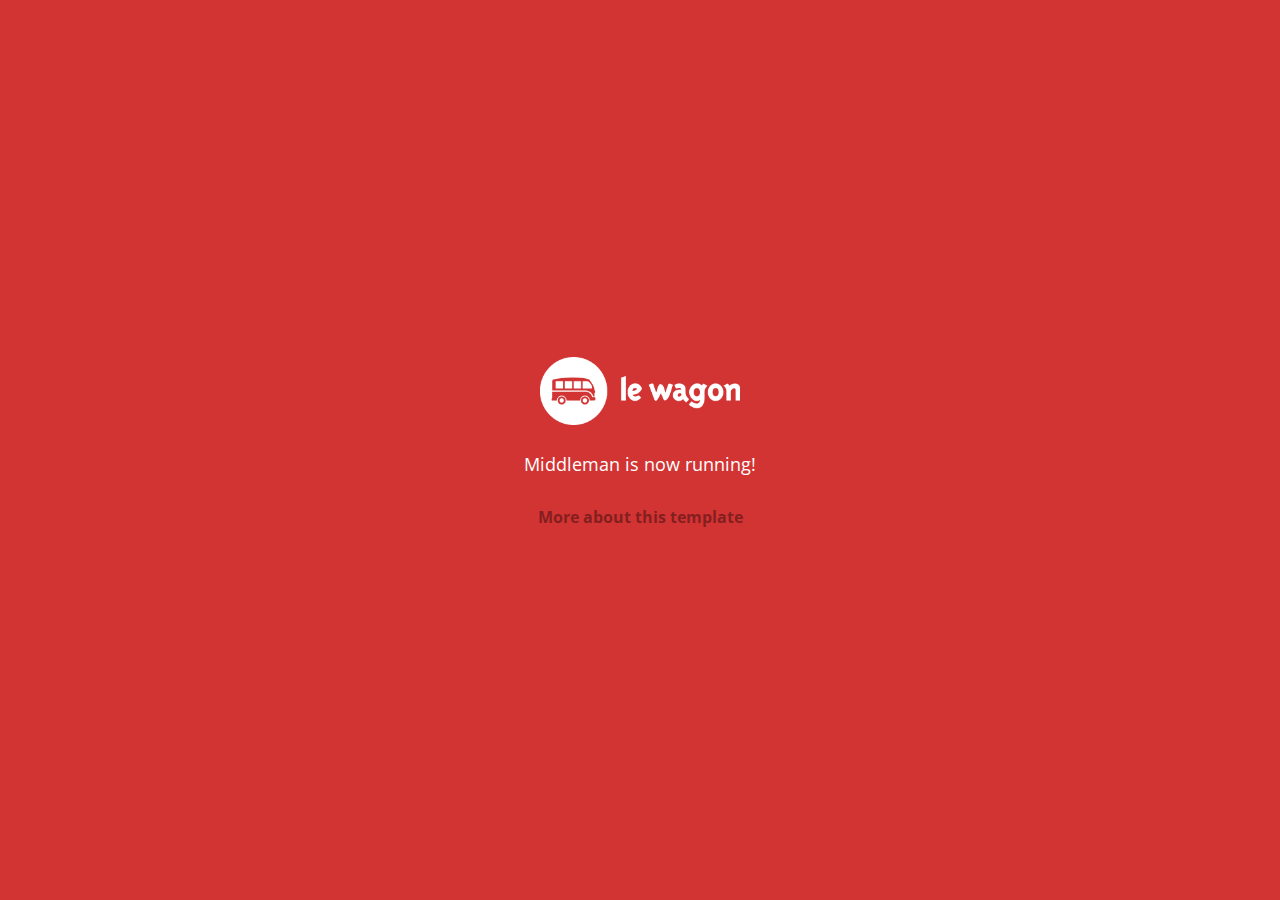
==== index.html @ 3d658f34 "Automated commit at 2018-08-06 09:37:28 UTC by middleman-deploy 2.0.0-alpha" ====
<!doctype html>
<html>
  <head>
    <meta charset="utf-8">
    <meta http-equiv="x-ua-compatible" content="ie=edge">
    <meta name="viewport"
          content="width=device-width, initial-scale=1, shrink-to-fit=no">
    <!-- Use the title from a page's frontmatter if it has one -->
    <title>Le Wagon - Middleman</title>
    <link href="stylesheets/application-3c48b980.css" rel="stylesheet" />
    <script src="javascripts/application-93de88c9.js"></script>
    <link href="images/favicon-f15af148.png" rel="icon" type="image/png" />
  </head>
  <body>
    <div id="home">
  <div class="home-content">
    <img src="images/logo-acc9c0ec.png" width="200" alt="Logo" />
    <p>
      Middleman is now running!
    </p>
    <p class="about">
      <a href="about.html">More about this template</a>
    </p>
  </div>
</div>

  </body>
</html>
---- stylesheets/application-3c48b980.css ----
@import url("https://fonts.googleapis.com/css?family=Open+Sans:400,300,700|Raleway:400,100,300,700,500");/*!
 * Bootstrap v3.3.7 (http://getbootstrap.com)
 * Copyright 2011-2016 Twitter, Inc.
 * Licensed under MIT (https://github.com/twbs/bootstrap/blob/master/LICENSE)
 *//*! normalize.css v3.0.3 | MIT License | github.com/necolas/normalize.css */html{font-family:sans-serif;-ms-text-size-adjust:100%;-webkit-text-size-adjust:100%}body{margin:0}article,aside,details,figcaption,figure,footer,header,hgroup,main,menu,nav,section,summary{display:block}audio,canvas,progress,video{display:inline-block;vertical-align:baseline}audio:not([controls]){display:none;height:0}[hidden],template{display:none}a{background-color:transparent}a:active,a:hover{outline:0}abbr[title]{border-bottom:1px dotted}b,strong{font-weight:bold}dfn{font-style:italic}h1{font-size:2em;margin:0.67em 0}mark{background:#ff0;color:#000}small{font-size:80%}sub,sup{font-size:75%;line-height:0;position:relative;vertical-align:baseline}sup{top:-0.5em}sub{bottom:-0.25em}img{border:0}svg:not(:root){overflow:hidden}figure{margin:1em 40px}hr{-webkit-box-sizing:content-box;box-sizing:content-box;height:0}pre{overflow:auto}code,kbd,pre,samp{font-family:monospace, monospace;font-size:1em}button,input,optgroup,select,textarea{color:inherit;font:inherit;margin:0}button{overflow:visible}button,select{text-transform:none}button,html input[type="button"],input[type="reset"],input[type="submit"]{-webkit-appearance:button;cursor:pointer}button[disabled],html input[disabled]{cursor:default}button::-moz-focus-inner,input::-moz-focus-inner{border:0;padding:0}input{line-height:normal}input[type="checkbox"],input[type="radio"]{-webkit-box-sizing:border-box;box-sizing:border-box;padding:0}input[type="number"]::-webkit-inner-spin-button,input[type="number"]::-webkit-outer-spin-button{height:auto}input[type="search"]{-webkit-appearance:textfield;-webkit-box-sizing:content-box;box-sizing:content-box}input[type="search"]::-webkit-search-cancel-button,input[type="search"]::-webkit-search-decoration{-webkit-appearance:none}fieldset{border:1px solid #c0c0c0;margin:0 2px;padding:0.35em 0.625em 0.75em}legend{border:0;padding:0}textarea{overflow:auto}optgroup{font-weight:bold}table{border-collapse:collapse;border-spacing:0}td,th{padding:0}/*! Source: https://github.com/h5bp/html5-boilerplate/blob/master/src/css/main.css */@media print{*,*:before,*:after{background:transparent !important;color:#000 !important;-webkit-box-shadow:none !important;box-shadow:none !important;text-shadow:none !important}a,a:visited{text-decoration:underline}a[href]:after{content:" (" attr(href) ")"}abbr[title]:after{content:" (" attr(title) ")"}a[href^="#"]:after,a[href^="javascript:"]:after{content:""}pre,blockquote{border:1px solid #999;page-break-inside:avoid}thead{display:table-header-group}tr,img{page-break-inside:avoid}img{max-width:100% !important}p,h2,h3{orphans:3;widows:3}h2,h3{page-break-after:avoid}.navbar{display:none}.btn>.caret,.dropup>.btn>.caret{border-top-color:#000 !important}.label{border:1px solid #000}.table{border-collapse:collapse !important}.table td,.table th{background-color:#fff !important}.table-bordered th,.table-bordered td{border:1px solid #ddd !important}}@font-face{font-family:'Glyphicons Halflings';src:url("../assets/bootstrap/glyphicons-halflings-regular-86b6f62b.eot");src:url("../assets/bootstrap/glyphicons-halflings-regular-86b6f62b.eot?#iefix") format("embedded-opentype"),url("../assets/bootstrap/glyphicons-halflings-regular-ca35b697.woff2") format("woff2"),url("../assets/bootstrap/glyphicons-halflings-regular-278e49a8.woff") format("woff"),url("../assets/bootstrap/glyphicons-halflings-regular-44bc1850.ttf") format("truetype"),url("../assets/bootstrap/glyphicons-halflings-regular-de51a849.svg#glyphicons_halflingsregular") format("svg")}.glyphicon{position:relative;top:1px;display:inline-block;font-family:'Glyphicons Halflings';font-style:normal;font-weight:normal;line-height:1;-webkit-font-smoothing:antialiased;-moz-osx-font-smoothing:grayscale}.glyphicon-asterisk:before{content:"\002a"}.glyphicon-plus:before{content:"\002b"}.glyphicon-euro:before,.glyphicon-eur:before{content:"\20ac"}.glyphicon-minus:before{content:"\2212"}.glyphicon-cloud:before{content:"\2601"}.glyphicon-envelope:before{content:"\2709"}.glyphicon-pencil:before{content:"\270f"}.glyphicon-glass:before{content:"\e001"}.glyphicon-music:before{content:"\e002"}.glyphicon-search:before{content:"\e003"}.glyphicon-heart:before{content:"\e005"}.glyphicon-star:before{content:"\e006"}.glyphicon-star-empty:before{content:"\e007"}.glyphicon-user:before{content:"\e008"}.glyphicon-film:before{content:"\e009"}.glyphicon-th-large:before{content:"\e010"}.glyphicon-th:before{content:"\e011"}.glyphicon-th-list:before{content:"\e012"}.glyphicon-ok:before{content:"\e013"}.glyphicon-remove:before{content:"\e014"}.glyphicon-zoom-in:before{content:"\e015"}.glyphicon-zoom-out:before{content:"\e016"}.glyphicon-off:before{content:"\e017"}.glyphicon-signal:before{content:"\e018"}.glyphicon-cog:before{content:"\e019"}.glyphicon-trash:before{content:"\e020"}.glyphicon-home:before{content:"\e021"}.glyphicon-file:before{content:"\e022"}.glyphicon-time:before{content:"\e023"}.glyphicon-road:before{content:"\e024"}.glyphicon-download-alt:before{content:"\e025"}.glyphicon-download:before{content:"\e026"}.glyphicon-upload:before{content:"\e027"}.glyphicon-inbox:before{content:"\e028"}.glyphicon-play-circle:before{content:"\e029"}.glyphicon-repeat:before{content:"\e030"}.glyphicon-refresh:before{content:"\e031"}.glyphicon-list-alt:before{content:"\e032"}.glyphicon-lock:before{content:"\e033"}.glyphicon-flag:before{content:"\e034"}.glyphicon-headphones:before{content:"\e035"}.glyphicon-volume-off:before{content:"\e036"}.glyphicon-volume-down:before{content:"\e037"}.glyphicon-volume-up:before{content:"\e038"}.glyphicon-qrcode:before{content:"\e039"}.glyphicon-barcode:before{content:"\e040"}.glyphicon-tag:before{content:"\e041"}.glyphicon-tags:before{content:"\e042"}.glyphicon-book:before{content:"\e043"}.glyphicon-bookmark:before{content:"\e044"}.glyphicon-print:before{content:"\e045"}.glyphicon-camera:before{content:"\e046"}.glyphicon-font:before{content:"\e047"}.glyphicon-bold:before{content:"\e048"}.glyphicon-italic:before{content:"\e049"}.glyphicon-text-height:before{content:"\e050"}.glyphicon-text-width:before{content:"\e051"}.glyphicon-align-left:before{content:"\e052"}.glyphicon-align-center:before{content:"\e053"}.glyphicon-align-right:before{content:"\e054"}.glyphicon-align-justify:before{content:"\e055"}.glyphicon-list:before{content:"\e056"}.glyphicon-indent-left:before{content:"\e057"}.glyphicon-indent-right:before{content:"\e058"}.glyphicon-facetime-video:before{content:"\e059"}.glyphicon-picture:before{content:"\e060"}.glyphicon-map-marker:before{content:"\e062"}.glyphicon-adjust:before{content:"\e063"}.glyphicon-tint:before{content:"\e064"}.glyphicon-edit:before{content:"\e065"}.glyphicon-share:before{content:"\e066"}.glyphicon-check:before{content:"\e067"}.glyphicon-move:before{content:"\e068"}.glyphicon-step-backward:before{content:"\e069"}.glyphicon-fast-backward:before{content:"\e070"}.glyphicon-backward:before{content:"\e071"}.glyphicon-play:before{content:"\e072"}.glyphicon-pause:before{content:"\e073"}.glyphicon-stop:before{content:"\e074"}.glyphicon-forward:before{content:"\e075"}.glyphicon-fast-forward:before{content:"\e076"}.glyphicon-step-forward:before{content:"\e077"}.glyphicon-eject:before{content:"\e078"}.glyphicon-chevron-left:before{content:"\e079"}.glyphicon-chevron-right:before{content:"\e080"}.glyphicon-plus-sign:before{content:"\e081"}.glyphicon-minus-sign:before{content:"\e082"}.glyphicon-remove-sign:before{content:"\e083"}.glyphicon-ok-sign:before{content:"\e084"}.glyphicon-question-sign:before{content:"\e085"}.glyphicon-info-sign:before{content:"\e086"}.glyphicon-screenshot:before{content:"\e087"}.glyphicon-remove-circle:before{content:"\e088"}.glyphicon-ok-circle:before{content:"\e089"}.glyphicon-ban-circle:before{content:"\e090"}.glyphicon-arrow-left:before{content:"\e091"}.glyphicon-arrow-right:before{content:"\e092"}.glyphicon-arrow-up:before{content:"\e093"}.glyphicon-arrow-down:before{content:"\e094"}.glyphicon-share-alt:before{content:"\e095"}.glyphicon-resize-full:before{content:"\e096"}.glyphicon-resize-small:before{content:"\e097"}.glyphicon-exclamation-sign:before{content:"\e101"}.glyphicon-gift:before{content:"\e102"}.glyphicon-leaf:before{content:"\e103"}.glyphicon-fire:before{content:"\e104"}.glyphicon-eye-open:before{content:"\e105"}.glyphicon-eye-close:before{content:"\e106"}.glyphicon-warning-sign:before{content:"\e107"}.glyphicon-plane:before{content:"\e108"}.glyphicon-calendar:before{content:"\e109"}.glyphicon-random:before{content:"\e110"}.glyphicon-comment:before{content:"\e111"}.glyphicon-magnet:before{content:"\e112"}.glyphicon-chevron-up:before{content:"\e113"}.glyphicon-chevron-down:before{content:"\e114"}.glyphicon-retweet:before{content:"\e115"}.glyphicon-shopping-cart:before{content:"\e116"}.glyphicon-folder-close:before{content:"\e117"}.glyphicon-folder-open:before{content:"\e118"}.glyphicon-resize-vertical:before{content:"\e119"}.glyphicon-resize-horizontal:before{content:"\e120"}.glyphicon-hdd:before{content:"\e121"}.glyphicon-bullhorn:before{content:"\e122"}.glyphicon-bell:before{content:"\e123"}.glyphicon-certificate:before{content:"\e124"}.glyphicon-thumbs-up:before{content:"\e125"}.glyphicon-thumbs-down:before{content:"\e126"}.glyphicon-hand-right:before{content:"\e127"}.glyphicon-hand-left:before{content:"\e128"}.glyphicon-hand-up:before{content:"\e129"}.glyphicon-hand-down:before{content:"\e130"}.glyphicon-circle-arrow-right:before{content:"\e131"}.glyphicon-circle-arrow-left:before{content:"\e132"}.glyphicon-circle-arrow-up:before{content:"\e133"}.glyphicon-circle-arrow-down:before{content:"\e134"}.glyphicon-globe:before{content:"\e135"}.glyphicon-wrench:before{content:"\e136"}.glyphicon-tasks:before{content:"\e137"}.glyphicon-filter:before{content:"\e138"}.glyphicon-briefcase:before{content:"\e139"}.glyphicon-fullscreen:before{content:"\e140"}.glyphicon-dashboard:before{content:"\e141"}.glyphicon-paperclip:before{content:"\e142"}.glyphicon-heart-empty:before{content:"\e143"}.glyphicon-link:before{content:"\e144"}.glyphicon-phone:before{content:"\e145"}.glyphicon-pushpin:before{content:"\e146"}.glyphicon-usd:before{content:"\e148"}.glyphicon-gbp:before{content:"\e149"}.glyphicon-sort:before{content:"\e150"}.glyphicon-sort-by-alphabet:before{content:"\e151"}.glyphicon-sort-by-alphabet-alt:before{content:"\e152"}.glyphicon-sort-by-order:before{content:"\e153"}.glyphicon-sort-by-order-alt:before{content:"\e154"}.glyphicon-sort-by-attributes:before{content:"\e155"}.glyphicon-sort-by-attributes-alt:before{content:"\e156"}.glyphicon-unchecked:before{content:"\e157"}.glyphicon-expand:before{content:"\e158"}.glyphicon-collapse-down:before{content:"\e159"}.glyphicon-collapse-up:before{content:"\e160"}.glyphicon-log-in:before{content:"\e161"}.glyphicon-flash:before{content:"\e162"}.glyphicon-log-out:before{content:"\e163"}.glyphicon-new-window:before{content:"\e164"}.glyphicon-record:before{content:"\e165"}.glyphicon-save:before{content:"\e166"}.glyphicon-open:before{content:"\e167"}.glyphicon-saved:before{content:"\e168"}.glyphicon-import:before{content:"\e169"}.glyphicon-export:before{content:"\e170"}.glyphicon-send:before{content:"\e171"}.glyphicon-floppy-disk:before{content:"\e172"}.glyphicon-floppy-saved:before{content:"\e173"}.glyphicon-floppy-remove:before{content:"\e174"}.glyphicon-floppy-save:before{content:"\e175"}.glyphicon-floppy-open:before{content:"\e176"}.glyphicon-credit-card:before{content:"\e177"}.glyphicon-transfer:before{content:"\e178"}.glyphicon-cutlery:before{content:"\e179"}.glyphicon-header:before{content:"\e180"}.glyphicon-compressed:before{content:"\e181"}.glyphicon-earphone:before{content:"\e182"}.glyphicon-phone-alt:before{content:"\e183"}.glyphicon-tower:before{content:"\e184"}.glyphicon-stats:before{content:"\e185"}.glyphicon-sd-video:before{content:"\e186"}.glyphicon-hd-video:before{content:"\e187"}.glyphicon-subtitles:before{content:"\e188"}.glyphicon-sound-stereo:before{content:"\e189"}.glyphicon-sound-dolby:before{content:"\e190"}.glyphicon-sound-5-1:before{content:"\e191"}.glyphicon-sound-6-1:before{content:"\e192"}.glyphicon-sound-7-1:before{content:"\e193"}.glyphicon-copyright-mark:before{content:"\e194"}.glyphicon-registration-mark:before{content:"\e195"}.glyphicon-cloud-download:before{content:"\e197"}.glyphicon-cloud-upload:before{content:"\e198"}.glyphicon-tree-conifer:before{content:"\e199"}.glyphicon-tree-deciduous:before{content:"\e200"}.glyphicon-cd:before{content:"\e201"}.glyphicon-save-file:before{content:"\e202"}.glyphicon-open-file:before{content:"\e203"}.glyphicon-level-up:before{content:"\e204"}.glyphicon-copy:before{content:"\e205"}.glyphicon-paste:before{content:"\e206"}.glyphicon-alert:before{content:"\e209"}.glyphicon-equalizer:before{content:"\e210"}.glyphicon-king:before{content:"\e211"}.glyphicon-queen:before{content:"\e212"}.glyphicon-pawn:before{content:"\e213"}.glyphicon-bishop:before{content:"\e214"}.glyphicon-knight:before{content:"\e215"}.glyphicon-baby-formula:before{content:"\e216"}.glyphicon-tent:before{content:"\26fa"}.glyphicon-blackboard:before{content:"\e218"}.glyphicon-bed:before{content:"\e219"}.glyphicon-apple:before{content:"\f8ff"}.glyphicon-erase:before{content:"\e221"}.glyphicon-hourglass:before{content:"\231b"}.glyphicon-lamp:before{content:"\e223"}.glyphicon-duplicate:before{content:"\e224"}.glyphicon-piggy-bank:before{content:"\e225"}.glyphicon-scissors:before{content:"\e226"}.glyphicon-bitcoin:before{content:"\e227"}.glyphicon-btc:before{content:"\e227"}.glyphicon-xbt:before{content:"\e227"}.glyphicon-yen:before{content:"\00a5"}.glyphicon-jpy:before{content:"\00a5"}.glyphicon-ruble:before{content:"\20bd"}.glyphicon-rub:before{content:"\20bd"}.glyphicon-scale:before{content:"\e230"}.glyphicon-ice-lolly:before{content:"\e231"}.glyphicon-ice-lolly-tasted:before{content:"\e232"}.glyphicon-education:before{content:"\e233"}.glyphicon-option-horizontal:before{content:"\e234"}.glyphicon-option-vertical:before{content:"\e235"}.glyphicon-menu-hamburger:before{content:"\e236"}.glyphicon-modal-window:before{content:"\e237"}.glyphicon-oil:before{content:"\e238"}.glyphicon-grain:before{content:"\e239"}.glyphicon-sunglasses:before{content:"\e240"}.glyphicon-text-size:before{content:"\e241"}.glyphicon-text-color:before{content:"\e242"}.glyphicon-text-background:before{content:"\e243"}.glyphicon-object-align-top:before{content:"\e244"}.glyphicon-object-align-bottom:before{content:"\e245"}.glyphicon-object-align-horizontal:before{content:"\e246"}.glyphicon-object-align-left:before{content:"\e247"}.glyphicon-object-align-vertical:before{content:"\e248"}.glyphicon-object-align-right:before{content:"\e249"}.glyphicon-triangle-right:before{content:"\e250"}.glyphicon-triangle-left:before{content:"\e251"}.glyphicon-triangle-bottom:before{content:"\e252"}.glyphicon-triangle-top:before{content:"\e253"}.glyphicon-console:before{content:"\e254"}.glyphicon-superscript:before{content:"\e255"}.glyphicon-subscript:before{content:"\e256"}.glyphicon-menu-left:before{content:"\e257"}.glyphicon-menu-right:before{content:"\e258"}.glyphicon-menu-down:before{content:"\e259"}.glyphicon-menu-up:before{content:"\e260"}*{-webkit-box-sizing:border-box;box-sizing:border-box}*:before,*:after{-webkit-box-sizing:border-box;box-sizing:border-box}html{font-size:10px;-webkit-tap-highlight-color:transparent}body{font-family:"Open Sans", "Helvetica", "sans-serif";font-size:18px;line-height:1.42857143;color:#333333;background-color:#F4F4F4}input,button,select,textarea{font-family:inherit;font-size:inherit;line-height:inherit}a{color:#469AE0;text-decoration:none}a:hover,a:focus{color:#1f74ba;text-decoration:underline}a:focus{outline:5px auto -webkit-focus-ring-color;outline-offset:-2px}figure{margin:0}img{vertical-align:middle}.img-responsive{display:block;max-width:100%;height:auto}.img-rounded{border-radius:2px}.img-thumbnail{padding:4px;line-height:1.42857143;background-color:#F4F4F4;border:1px solid #ddd;border-radius:2px;-webkit-transition:all 0.2s ease-in-out;transition:all 0.2s ease-in-out;display:inline-block;max-width:100%;height:auto}.img-circle{border-radius:50%}hr{margin-top:25px;margin-bottom:25px;border:0;border-top:1px solid #eeeeee}.sr-only{position:absolute;width:1px;height:1px;margin:-1px;padding:0;overflow:hidden;clip:rect(0, 0, 0, 0);border:0}.sr-only-focusable:active,.sr-only-focusable:focus{position:static;width:auto;height:auto;margin:0;overflow:visible;clip:auto}[role="button"]{cursor:pointer}h1,h2,h3,h4,h5,h6,.h1,.h2,.h3,.h4,.h5,.h6{font-family:"Raleway", "Helvetica", "sans-serif";font-weight:500;line-height:1.1;color:inherit}h1 small,h1 .small,h2 small,h2 .small,h3 small,h3 .small,h4 small,h4 .small,h5 small,h5 .small,h6 small,h6 .small,.h1 small,.h1 .small,.h2 small,.h2 .small,.h3 small,.h3 .small,.h4 small,.h4 .small,.h5 small,.h5 .small,.h6 small,.h6 .small{font-weight:normal;line-height:1;color:#777777}h1,.h1,h2,.h2,h3,.h3{margin-top:25px;margin-bottom:12.5px}h1 small,h1 .small,.h1 small,.h1 .small,h2 small,h2 .small,.h2 small,.h2 .small,h3 small,h3 .small,.h3 small,.h3 .small{font-size:65%}h4,.h4,h5,.h5,h6,.h6{margin-top:12.5px;margin-bottom:12.5px}h4 small,h4 .small,.h4 small,.h4 .small,h5 small,h5 .small,.h5 small,.h5 .small,h6 small,h6 .small,.h6 small,.h6 .small{font-size:75%}h1,.h1{font-size:46px}h2,.h2{font-size:38px}h3,.h3{font-size:31px}h4,.h4{font-size:23px}h5,.h5{font-size:18px}h6,.h6{font-size:16px}p{margin:0 0 12.5px}.lead{margin-bottom:25px;font-size:20px;font-weight:300;line-height:1.4}@media (min-width: 768px){.lead{font-size:27px}}small,.small{font-size:88%}mark,.mark{background-color:#fcf8e3;padding:.2em}.text-left{text-align:left}.text-right{text-align:right}.text-center{text-align:center}.text-justify{text-align:justify}.text-nowrap{white-space:nowrap}.text-lowercase{text-transform:lowercase}.text-uppercase,.initialism{text-transform:uppercase}.text-capitalize{text-transform:capitalize}.text-muted{color:#777777}.text-primary{color:#469AE0}a.text-primary:hover,a.text-primary:focus{color:#2381d0}.text-success{color:#3c763d}a.text-success:hover,a.text-success:focus{color:#2b542c}.text-info{color:#31708f}a.text-info:hover,a.text-info:focus{color:#245269}.text-warning{color:#8a6d3b}a.text-warning:hover,a.text-warning:focus{color:#66512c}.text-danger{color:#a94442}a.text-danger:hover,a.text-danger:focus{color:#843534}.bg-primary{color:#fff}.bg-primary{background-color:#469AE0}a.bg-primary:hover,a.bg-primary:focus{background-color:#2381d0}.bg-success{background-color:#dff0d8}a.bg-success:hover,a.bg-success:focus{background-color:#c1e2b3}.bg-info{background-color:#d9edf7}a.bg-info:hover,a.bg-info:focus{background-color:#afd9ee}.bg-warning{background-color:#fcf8e3}a.bg-warning:hover,a.bg-warning:focus{background-color:#f7ecb5}.bg-danger{background-color:#f2dede}a.bg-danger:hover,a.bg-danger:focus{background-color:#e4b9b9}.page-header{padding-bottom:11.5px;margin:50px 0 25px;border-bottom:1px solid #eeeeee}ul,ol{margin-top:0;margin-bottom:12.5px}ul ul,ul ol,ol ul,ol ol{margin-bottom:0}.list-unstyled{padding-left:0;list-style:none}.list-inline{padding-left:0;list-style:none;margin-left:-5px}.list-inline>li{display:inline-block;padding-left:5px;padding-right:5px}dl{margin-top:0;margin-bottom:25px}dt,dd{line-height:1.42857143}dt{font-weight:bold}dd{margin-left:0}.dl-horizontal dd:before,.dl-horizontal dd:after{content:" ";display:table}.dl-horizontal dd:after{clear:both}@media (min-width: 768px){.dl-horizontal dt{float:left;width:160px;clear:left;text-align:right;overflow:hidden;text-overflow:ellipsis;white-space:nowrap}.dl-horizontal dd{margin-left:180px}}abbr[title],abbr[data-original-title]{cursor:help;border-bottom:1px dotted #777777}.initialism{font-size:90%}blockquote{padding:12.5px 25px;margin:0 0 25px;font-size:22.5px;border-left:5px solid #eeeeee}blockquote p:last-child,blockquote ul:last-child,blockquote ol:last-child{margin-bottom:0}blockquote footer,blockquote small,blockquote .small{display:block;font-size:80%;line-height:1.42857143;color:#777777}blockquote footer:before,blockquote small:before,blockquote .small:before{content:'\2014 \00A0'}.blockquote-reverse,blockquote.pull-right{padding-right:15px;padding-left:0;border-right:5px solid #eeeeee;border-left:0;text-align:right}.blockquote-reverse footer:before,.blockquote-reverse small:before,.blockquote-reverse .small:before,blockquote.pull-right footer:before,blockquote.pull-right small:before,blockquote.pull-right .small:before{content:''}.blockquote-reverse footer:after,.blockquote-reverse small:after,.blockquote-reverse .small:after,blockquote.pull-right footer:after,blockquote.pull-right small:after,blockquote.pull-right .small:after{content:'\00A0 \2014'}address{margin-bottom:25px;font-style:normal;line-height:1.42857143}code,kbd,pre,samp{font-family:Menlo, Monaco, Consolas, "Courier New", monospace}code{padding:2px 4px;font-size:90%;color:#c7254e;background-color:#f9f2f4;border-radius:2px}kbd{padding:2px 4px;font-size:90%;color:#fff;background-color:#333;border-radius:2px;-webkit-box-shadow:inset 0 -1px 0 rgba(0,0,0,0.25);box-shadow:inset 0 -1px 0 rgba(0,0,0,0.25)}kbd kbd{padding:0;font-size:100%;font-weight:bold;-webkit-box-shadow:none;box-shadow:none}pre{display:block;padding:12px;margin:0 0 12.5px;font-size:17px;line-height:1.42857143;word-break:break-all;word-wrap:break-word;color:#333333;background-color:#f5f5f5;border:1px solid #ccc;border-radius:2px}pre code{padding:0;font-size:inherit;color:inherit;white-space:pre-wrap;background-color:transparent;border-radius:0}.pre-scrollable{max-height:340px;overflow-y:scroll}.container{margin-right:auto;margin-left:auto;padding-left:15px;padding-right:15px}.container:before,.container:after{content:" ";display:table}.container:after{clear:both}@media (min-width: 768px){.container{width:750px}}@media (min-width: 992px){.container{width:970px}}@media (min-width: 1200px){.container{width:1170px}}.container-fluid{margin-right:auto;margin-left:auto;padding-left:15px;padding-right:15px}.container-fluid:before,.container-fluid:after{content:" ";display:table}.container-fluid:after{clear:both}.row{margin-left:-15px;margin-right:-15px}.row:before,.row:after{content:" ";display:table}.row:after{clear:both}.col-xs-1,.col-sm-1,.col-md-1,.col-lg-1,.col-xs-2,.col-sm-2,.col-md-2,.col-lg-2,.col-xs-3,.col-sm-3,.col-md-3,.col-lg-3,.col-xs-4,.col-sm-4,.col-md-4,.col-lg-4,.col-xs-5,.col-sm-5,.col-md-5,.col-lg-5,.col-xs-6,.col-sm-6,.col-md-6,.col-lg-6,.col-xs-7,.col-sm-7,.col-md-7,.col-lg-7,.col-xs-8,.col-sm-8,.col-md-8,.col-lg-8,.col-xs-9,.col-sm-9,.col-md-9,.col-lg-9,.col-xs-10,.col-sm-10,.col-md-10,.col-lg-10,.col-xs-11,.col-sm-11,.col-md-11,.col-lg-11,.col-xs-12,.col-sm-12,.col-md-12,.col-lg-12{position:relative;min-height:1px;padding-left:15px;padding-right:15px}.col-xs-1,.col-xs-2,.col-xs-3,.col-xs-4,.col-xs-5,.col-xs-6,.col-xs-7,.col-xs-8,.col-xs-9,.col-xs-10,.col-xs-11,.col-xs-12{float:left}.col-xs-1{width:8.33333333%}.col-xs-2{width:16.66666667%}.col-xs-3{width:25%}.col-xs-4{width:33.33333333%}.col-xs-5{width:41.66666667%}.col-xs-6{width:50%}.col-xs-7{width:58.33333333%}.col-xs-8{width:66.66666667%}.col-xs-9{width:75%}.col-xs-10{width:83.33333333%}.col-xs-11{width:91.66666667%}.col-xs-12{width:100%}.col-xs-pull-0{right:auto}.col-xs-pull-1{right:8.33333333%}.col-xs-pull-2{right:16.66666667%}.col-xs-pull-3{right:25%}.col-xs-pull-4{right:33.33333333%}.col-xs-pull-5{right:41.66666667%}.col-xs-pull-6{right:50%}.col-xs-pull-7{right:58.33333333%}.col-xs-pull-8{right:66.66666667%}.col-xs-pull-9{right:75%}.col-xs-pull-10{right:83.33333333%}.col-xs-pull-11{right:91.66666667%}.col-xs-pull-12{right:100%}.col-xs-push-0{left:auto}.col-xs-push-1{left:8.33333333%}.col-xs-push-2{left:16.66666667%}.col-xs-push-3{left:25%}.col-xs-push-4{left:33.33333333%}.col-xs-push-5{left:41.66666667%}.col-xs-push-6{left:50%}.col-xs-push-7{left:58.33333333%}.col-xs-push-8{left:66.66666667%}.col-xs-push-9{left:75%}.col-xs-push-10{left:83.33333333%}.col-xs-push-11{left:91.66666667%}.col-xs-push-12{left:100%}.col-xs-offset-0{margin-left:0%}.col-xs-offset-1{margin-left:8.33333333%}.col-xs-offset-2{margin-left:16.66666667%}.col-xs-offset-3{margin-left:25%}.col-xs-offset-4{margin-left:33.33333333%}.col-xs-offset-5{margin-left:41.66666667%}.col-xs-offset-6{margin-left:50%}.col-xs-offset-7{margin-left:58.33333333%}.col-xs-offset-8{margin-left:66.66666667%}.col-xs-offset-9{margin-left:75%}.col-xs-offset-10{margin-left:83.33333333%}.col-xs-offset-11{margin-left:91.66666667%}.col-xs-offset-12{margin-left:100%}@media (min-width: 768px){.col-sm-1,.col-sm-2,.col-sm-3,.col-sm-4,.col-sm-5,.col-sm-6,.col-sm-7,.col-sm-8,.col-sm-9,.col-sm-10,.col-sm-11,.col-sm-12{float:left}.col-sm-1{width:8.33333333%}.col-sm-2{width:16.66666667%}.col-sm-3{width:25%}.col-sm-4{width:33.33333333%}.col-sm-5{width:41.66666667%}.col-sm-6{width:50%}.col-sm-7{width:58.33333333%}.col-sm-8{width:66.66666667%}.col-sm-9{width:75%}.col-sm-10{width:83.33333333%}.col-sm-11{width:91.66666667%}.col-sm-12{width:100%}.col-sm-pull-0{right:auto}.col-sm-pull-1{right:8.33333333%}.col-sm-pull-2{right:16.66666667%}.col-sm-pull-3{right:25%}.col-sm-pull-4{right:33.33333333%}.col-sm-pull-5{right:41.66666667%}.col-sm-pull-6{right:50%}.col-sm-pull-7{right:58.33333333%}.col-sm-pull-8{right:66.66666667%}.col-sm-pull-9{right:75%}.col-sm-pull-10{right:83.33333333%}.col-sm-pull-11{right:91.66666667%}.col-sm-pull-12{right:100%}.col-sm-push-0{left:auto}.col-sm-push-1{left:8.33333333%}.col-sm-push-2{left:16.66666667%}.col-sm-push-3{left:25%}.col-sm-push-4{left:33.33333333%}.col-sm-push-5{left:41.66666667%}.col-sm-push-6{left:50%}.col-sm-push-7{left:58.33333333%}.col-sm-push-8{left:66.66666667%}.col-sm-push-9{left:75%}.col-sm-push-10{left:83.33333333%}.col-sm-push-11{left:91.66666667%}.col-sm-push-12{left:100%}.col-sm-offset-0{margin-left:0%}.col-sm-offset-1{margin-left:8.33333333%}.col-sm-offset-2{margin-left:16.66666667%}.col-sm-offset-3{margin-left:25%}.col-sm-offset-4{margin-left:33.33333333%}.col-sm-offset-5{margin-left:41.66666667%}.col-sm-offset-6{margin-left:50%}.col-sm-offset-7{margin-left:58.33333333%}.col-sm-offset-8{margin-left:66.66666667%}.col-sm-offset-9{margin-left:75%}.col-sm-offset-10{margin-left:83.33333333%}.col-sm-offset-11{margin-left:91.66666667%}.col-sm-offset-12{margin-left:100%}}@media (min-width: 992px){.col-md-1,.col-md-2,.col-md-3,.col-md-4,.col-md-5,.col-md-6,.col-md-7,.col-md-8,.col-md-9,.col-md-10,.col-md-11,.col-md-12{float:left}.col-md-1{width:8.33333333%}.col-md-2{width:16.66666667%}.col-md-3{width:25%}.col-md-4{width:33.33333333%}.col-md-5{width:41.66666667%}.col-md-6{width:50%}.col-md-7{width:58.33333333%}.col-md-8{width:66.66666667%}.col-md-9{width:75%}.col-md-10{width:83.33333333%}.col-md-11{width:91.66666667%}.col-md-12{width:100%}.col-md-pull-0{right:auto}.col-md-pull-1{right:8.33333333%}.col-md-pull-2{right:16.66666667%}.col-md-pull-3{right:25%}.col-md-pull-4{right:33.33333333%}.col-md-pull-5{right:41.66666667%}.col-md-pull-6{right:50%}.col-md-pull-7{right:58.33333333%}.col-md-pull-8{right:66.66666667%}.col-md-pull-9{right:75%}.col-md-pull-10{right:83.33333333%}.col-md-pull-11{right:91.66666667%}.col-md-pull-12{right:100%}.col-md-push-0{left:auto}.col-md-push-1{left:8.33333333%}.col-md-push-2{left:16.66666667%}.col-md-push-3{left:25%}.col-md-push-4{left:33.33333333%}.col-md-push-5{left:41.66666667%}.col-md-push-6{left:50%}.col-md-push-7{left:58.33333333%}.col-md-push-8{left:66.66666667%}.col-md-push-9{left:75%}.col-md-push-10{left:83.33333333%}.col-md-push-11{left:91.66666667%}.col-md-push-12{left:100%}.col-md-offset-0{margin-left:0%}.col-md-offset-1{margin-left:8.33333333%}.col-md-offset-2{margin-left:16.66666667%}.col-md-offset-3{margin-left:25%}.col-md-offset-4{margin-left:33.33333333%}.col-md-offset-5{margin-left:41.66666667%}.col-md-offset-6{margin-left:50%}.col-md-offset-7{margin-left:58.33333333%}.col-md-offset-8{margin-left:66.66666667%}.col-md-offset-9{margin-left:75%}.col-md-offset-10{margin-left:83.33333333%}.col-md-offset-11{margin-left:91.66666667%}.col-md-offset-12{margin-left:100%}}@media (min-width: 1200px){.col-lg-1,.col-lg-2,.col-lg-3,.col-lg-4,.col-lg-5,.col-lg-6,.col-lg-7,.col-lg-8,.col-lg-9,.col-lg-10,.col-lg-11,.col-lg-12{float:left}.col-lg-1{width:8.33333333%}.col-lg-2{width:16.66666667%}.col-lg-3{width:25%}.col-lg-4{width:33.33333333%}.col-lg-5{width:41.66666667%}.col-lg-6{width:50%}.col-lg-7{width:58.33333333%}.col-lg-8{width:66.66666667%}.col-lg-9{width:75%}.col-lg-10{width:83.33333333%}.col-lg-11{width:91.66666667%}.col-lg-12{width:100%}.col-lg-pull-0{right:auto}.col-lg-pull-1{right:8.33333333%}.col-lg-pull-2{right:16.66666667%}.col-lg-pull-3{right:25%}.col-lg-pull-4{right:33.33333333%}.col-lg-pull-5{right:41.66666667%}.col-lg-pull-6{right:50%}.col-lg-pull-7{right:58.33333333%}.col-lg-pull-8{right:66.66666667%}.col-lg-pull-9{right:75%}.col-lg-pull-10{right:83.33333333%}.col-lg-pull-11{right:91.66666667%}.col-lg-pull-12{right:100%}.col-lg-push-0{left:auto}.col-lg-push-1{left:8.33333333%}.col-lg-push-2{left:16.66666667%}.col-lg-push-3{left:25%}.col-lg-push-4{left:33.33333333%}.col-lg-push-5{left:41.66666667%}.col-lg-push-6{left:50%}.col-lg-push-7{left:58.33333333%}.col-lg-push-8{left:66.66666667%}.col-lg-push-9{left:75%}.col-lg-push-10{left:83.33333333%}.col-lg-push-11{left:91.66666667%}.col-lg-push-12{left:100%}.col-lg-offset-0{margin-left:0%}.col-lg-offset-1{margin-left:8.33333333%}.col-lg-offset-2{margin-left:16.66666667%}.col-lg-offset-3{margin-left:25%}.col-lg-offset-4{margin-left:33.33333333%}.col-lg-offset-5{margin-left:41.66666667%}.col-lg-offset-6{margin-left:50%}.col-lg-offset-7{margin-left:58.33333333%}.col-lg-offset-8{margin-left:66.66666667%}.col-lg-offset-9{margin-left:75%}.col-lg-offset-10{margin-left:83.33333333%}.col-lg-offset-11{margin-left:91.66666667%}.col-lg-offset-12{margin-left:100%}}table{background-color:transparent}caption{padding-top:8px;padding-bottom:8px;color:#777777;text-align:left}th{text-align:left}.table{width:100%;max-width:100%;margin-bottom:25px}.table>thead>tr>th,.table>thead>tr>td,.table>tbody>tr>th,.table>tbody>tr>td,.table>tfoot>tr>th,.table>tfoot>tr>td{padding:8px;line-height:1.42857143;vertical-align:top;border-top:1px solid #ddd}.table>thead>tr>th{vertical-align:bottom;border-bottom:2px solid #ddd}.table>caption+thead>tr:first-child>th,.table>caption+thead>tr:first-child>td,.table>colgroup+thead>tr:first-child>th,.table>colgroup+thead>tr:first-child>td,.table>thead:first-child>tr:first-child>th,.table>thead:first-child>tr:first-child>td{border-top:0}.table>tbody+tbody{border-top:2px solid #ddd}.table .table{background-color:#F4F4F4}.table-condensed>thead>tr>th,.table-condensed>thead>tr>td,.table-condensed>tbody>tr>th,.table-condensed>tbody>tr>td,.table-condensed>tfoot>tr>th,.table-condensed>tfoot>tr>td{padding:5px}.table-bordered{border:1px solid #ddd}.table-bordered>thead>tr>th,.table-bordered>thead>tr>td,.table-bordered>tbody>tr>th,.table-bordered>tbody>tr>td,.table-bordered>tfoot>tr>th,.table-bordered>tfoot>tr>td{border:1px solid #ddd}.table-bordered>thead>tr>th,.table-bordered>thead>tr>td{border-bottom-width:2px}.table-striped>tbody>tr:nth-of-type(odd){background-color:#f9f9f9}.table-hover>tbody>tr:hover{background-color:#f5f5f5}table col[class*="col-"]{position:static;float:none;display:table-column}table td[class*="col-"],table th[class*="col-"]{position:static;float:none;display:table-cell}.table>thead>tr>td.active,.table>thead>tr>th.active,.table>thead>tr.active>td,.table>thead>tr.active>th,.table>tbody>tr>td.active,.table>tbody>tr>th.active,.table>tbody>tr.active>td,.table>tbody>tr.active>th,.table>tfoot>tr>td.active,.table>tfoot>tr>th.active,.table>tfoot>tr.active>td,.table>tfoot>tr.active>th{background-color:#f5f5f5}.table-hover>tbody>tr>td.active:hover,.table-hover>tbody>tr>th.active:hover,.table-hover>tbody>tr.active:hover>td,.table-hover>tbody>tr:hover>.active,.table-hover>tbody>tr.active:hover>th{background-color:#e8e8e8}.table>thead>tr>td.success,.table>thead>tr>th.success,.table>thead>tr.success>td,.table>thead>tr.success>th,.table>tbody>tr>td.success,.table>tbody>tr>th.success,.table>tbody>tr.success>td,.table>tbody>tr.success>th,.table>tfoot>tr>td.success,.table>tfoot>tr>th.success,.table>tfoot>tr.success>td,.table>tfoot>tr.success>th{background-color:#dff0d8}.table-hover>tbody>tr>td.success:hover,.table-hover>tbody>tr>th.success:hover,.table-hover>tbody>tr.success:hover>td,.table-hover>tbody>tr:hover>.success,.table-hover>tbody>tr.success:hover>th{background-color:#d0e9c6}.table>thead>tr>td.info,.table>thead>tr>th.info,.table>thead>tr.info>td,.table>thead>tr.info>th,.table>tbody>tr>td.info,.table>tbody>tr>th.info,.table>tbody>tr.info>td,.table>tbody>tr.info>th,.table>tfoot>tr>td.info,.table>tfoot>tr>th.info,.table>tfoot>tr.info>td,.table>tfoot>tr.info>th{background-color:#d9edf7}.table-hover>tbody>tr>td.info:hover,.table-hover>tbody>tr>th.info:hover,.table-hover>tbody>tr.info:hover>td,.table-hover>tbody>tr:hover>.info,.table-hover>tbody>tr.info:hover>th{background-color:#c4e3f3}.table>thead>tr>td.warning,.table>thead>tr>th.warning,.table>thead>tr.warning>td,.table>thead>tr.warning>th,.table>tbody>tr>td.warning,.table>tbody>tr>th.warning,.table>tbody>tr.warning>td,.table>tbody>tr.warning>th,.table>tfoot>tr>td.warning,.table>tfoot>tr>th.warning,.table>tfoot>tr.warning>td,.table>tfoot>tr.warning>th{background-color:#fcf8e3}.table-hover>tbody>tr>td.warning:hover,.table-hover>tbody>tr>th.warning:hover,.table-hover>tbody>tr.warning:hover>td,.table-hover>tbody>tr:hover>.warning,.table-hover>tbody>tr.warning:hover>th{background-color:#faf2cc}.table>thead>tr>td.danger,.table>thead>tr>th.danger,.table>thead>tr.danger>td,.table>thead>tr.danger>th,.table>tbody>tr>td.danger,.table>tbody>tr>th.danger,.table>tbody>tr.danger>td,.table>tbody>tr.danger>th,.table>tfoot>tr>td.danger,.table>tfoot>tr>th.danger,.table>tfoot>tr.danger>td,.table>tfoot>tr.danger>th{background-color:#f2dede}.table-hover>tbody>tr>td.danger:hover,.table-hover>tbody>tr>th.danger:hover,.table-hover>tbody>tr.danger:hover>td,.table-hover>tbody>tr:hover>.danger,.table-hover>tbody>tr.danger:hover>th{background-color:#ebcccc}.table-responsive{overflow-x:auto;min-height:0.01%}@media screen and (max-width: 767px){.table-responsive{width:100%;margin-bottom:18.75px;overflow-y:hidden;-ms-overflow-style:-ms-autohiding-scrollbar;border:1px solid #ddd}.table-responsive>.table{margin-bottom:0}.table-responsive>.table>thead>tr>th,.table-responsive>.table>thead>tr>td,.table-responsive>.table>tbody>tr>th,.table-responsive>.table>tbody>tr>td,.table-responsive>.table>tfoot>tr>th,.table-responsive>.table>tfoot>tr>td{white-space:nowrap}.table-responsive>.table-bordered{border:0}.table-responsive>.table-bordered>thead>tr>th:first-child,.table-responsive>.table-bordered>thead>tr>td:first-child,.table-responsive>.table-bordered>tbody>tr>th:first-child,.table-responsive>.table-bordered>tbody>tr>td:first-child,.table-responsive>.table-bordered>tfoot>tr>th:first-child,.table-responsive>.table-bordered>tfoot>tr>td:first-child{border-left:0}.table-responsive>.table-bordered>thead>tr>th:last-child,.table-responsive>.table-bordered>thead>tr>td:last-child,.table-responsive>.table-bordered>tbody>tr>th:last-child,.table-responsive>.table-bordered>tbody>tr>td:last-child,.table-responsive>.table-bordered>tfoot>tr>th:last-child,.table-responsive>.table-bordered>tfoot>tr>td:last-child{border-right:0}.table-responsive>.table-bordered>tbody>tr:last-child>th,.table-responsive>.table-bordered>tbody>tr:last-child>td,.table-responsive>.table-bordered>tfoot>tr:last-child>th,.table-responsive>.table-bordered>tfoot>tr:last-child>td{border-bottom:0}}fieldset{padding:0;margin:0;border:0;min-width:0}legend{display:block;width:100%;padding:0;margin-bottom:25px;font-size:27px;line-height:inherit;color:#333333;border:0;border-bottom:1px solid #e5e5e5}label{display:inline-block;max-width:100%;margin-bottom:5px;font-weight:bold}input[type="search"]{-webkit-box-sizing:border-box;box-sizing:border-box}input[type="radio"],input[type="checkbox"]{margin:4px 0 0;margin-top:1px \9;line-height:normal}input[type="file"]{display:block}input[type="range"]{display:block;width:100%}select[multiple],select[size]{height:auto}input[type="file"]:focus,input[type="radio"]:focus,input[type="checkbox"]:focus{outline:5px auto -webkit-focus-ring-color;outline-offset:-2px}output{display:block;padding-top:7px;font-size:18px;line-height:1.42857143;color:#000000}.form-control{display:block;width:100%;height:39px;padding:6px 12px;font-size:18px;line-height:1.42857143;color:#000000;background-color:#fff;background-image:none;border:1px solid #ccc;border-radius:2px;-webkit-box-shadow:inset 0 1px 1px rgba(0,0,0,0.075);box-shadow:inset 0 1px 1px rgba(0,0,0,0.075);-webkit-transition:border-color ease-in-out 0.15s, box-shadow ease-in-out 0.15s;-webkit-transition:border-color ease-in-out 0.15s, -webkit-box-shadow ease-in-out 0.15s;transition:border-color ease-in-out 0.15s, -webkit-box-shadow ease-in-out 0.15s;transition:border-color ease-in-out 0.15s, box-shadow ease-in-out 0.15s;transition:border-color ease-in-out 0.15s, box-shadow ease-in-out 0.15s, -webkit-box-shadow ease-in-out 0.15s}.form-control:focus{border-color:#66afe9;outline:0;-webkit-box-shadow:inset 0 1px 1px rgba(0,0,0,0.075),0 0 8px rgba(102,175,233,0.6);box-shadow:inset 0 1px 1px rgba(0,0,0,0.075),0 0 8px rgba(102,175,233,0.6)}.form-control::-moz-placeholder{color:#999;opacity:1}.form-control:-ms-input-placeholder{color:#999}.form-control::-webkit-input-placeholder{color:#999}.form-control::-ms-expand{border:0;background-color:transparent}.form-control[disabled],.form-control[readonly],fieldset[disabled] .form-control{background-color:#eeeeee;opacity:1}.form-control[disabled],fieldset[disabled] .form-control{cursor:not-allowed}textarea.form-control{height:auto}input[type="search"]{-webkit-appearance:none}@media screen and (-webkit-min-device-pixel-ratio: 0){input[type="date"].form-control,input[type="time"].form-control,input[type="datetime-local"].form-control,input[type="month"].form-control{line-height:39px}input[type="date"].input-sm,.input-group-sm>input[type="date"].form-control,.input-group-sm>input[type="date"].input-group-addon,.input-group-sm>.input-group-btn>input[type="date"].btn,.input-group-sm input[type="date"],input[type="time"].input-sm,.input-group-sm>input[type="time"].form-control,.input-group-sm>input[type="time"].input-group-addon,.input-group-sm>.input-group-btn>input[type="time"].btn,.input-group-sm input[type="time"],input[type="datetime-local"].input-sm,.input-group-sm>input[type="datetime-local"].form-control,.input-group-sm>input[type="datetime-local"].input-group-addon,.input-group-sm>.input-group-btn>input[type="datetime-local"].btn,.input-group-sm input[type="datetime-local"],input[type="month"].input-sm,.input-group-sm>input[type="month"].form-control,.input-group-sm>input[type="month"].input-group-addon,.input-group-sm>.input-group-btn>input[type="month"].btn,.input-group-sm input[type="month"]{line-height:36px}input[type="date"].input-lg,.input-group-lg>input[type="date"].form-control,.input-group-lg>input[type="date"].input-group-addon,.input-group-lg>.input-group-btn>input[type="date"].btn,.input-group-lg input[type="date"],input[type="time"].input-lg,.input-group-lg>input[type="time"].form-control,.input-group-lg>input[type="time"].input-group-addon,.input-group-lg>.input-group-btn>input[type="time"].btn,.input-group-lg input[type="time"],input[type="datetime-local"].input-lg,.input-group-lg>input[type="datetime-local"].form-control,.input-group-lg>input[type="datetime-local"].input-group-addon,.input-group-lg>.input-group-btn>input[type="datetime-local"].btn,.input-group-lg input[type="datetime-local"],input[type="month"].input-lg,.input-group-lg>input[type="month"].form-control,.input-group-lg>input[type="month"].input-group-addon,.input-group-lg>.input-group-btn>input[type="month"].btn,.input-group-lg input[type="month"]{line-height:53px}}.form-group{margin-bottom:15px}.radio,.checkbox{position:relative;display:block;margin-top:10px;margin-bottom:10px}.radio label,.checkbox label{min-height:25px;padding-left:20px;margin-bottom:0;font-weight:normal;cursor:pointer}.radio input[type="radio"],.radio-inline input[type="radio"],.checkbox input[type="checkbox"],.checkbox-inline input[type="checkbox"]{position:absolute;margin-left:-20px;margin-top:4px \9}.radio+.radio,.checkbox+.checkbox{margin-top:-5px}.radio-inline,.checkbox-inline{position:relative;display:inline-block;padding-left:20px;margin-bottom:0;vertical-align:middle;font-weight:normal;cursor:pointer}.radio-inline+.radio-inline,.checkbox-inline+.checkbox-inline{margin-top:0;margin-left:10px}input[type="radio"][disabled],input[type="radio"].disabled,fieldset[disabled] input[type="radio"],input[type="checkbox"][disabled],input[type="checkbox"].disabled,fieldset[disabled] input[type="checkbox"]{cursor:not-allowed}.radio-inline.disabled,fieldset[disabled] .radio-inline,.checkbox-inline.disabled,fieldset[disabled] .checkbox-inline{cursor:not-allowed}.radio.disabled label,fieldset[disabled] .radio label,.checkbox.disabled label,fieldset[disabled] .checkbox label{cursor:not-allowed}.form-control-static{padding-top:7px;padding-bottom:7px;margin-bottom:0;min-height:43px}.form-control-static.input-lg,.input-group-lg>.form-control-static.form-control,.input-group-lg>.form-control-static.input-group-addon,.input-group-lg>.input-group-btn>.form-control-static.btn,.form-control-static.input-sm,.input-group-sm>.form-control-static.form-control,.input-group-sm>.form-control-static.input-group-addon,.input-group-sm>.input-group-btn>.form-control-static.btn{padding-left:0;padding-right:0}.input-sm,.input-group-sm>.form-control,.input-group-sm>.input-group-addon,.input-group-sm>.input-group-btn>.btn{height:36px;padding:5px 10px;font-size:16px;line-height:1.5;border-radius:2px}select.input-sm,.input-group-sm>select.form-control,.input-group-sm>select.input-group-addon,.input-group-sm>.input-group-btn>select.btn{height:36px;line-height:36px}textarea.input-sm,.input-group-sm>textarea.form-control,.input-group-sm>textarea.input-group-addon,.input-group-sm>.input-group-btn>textarea.btn,select[multiple].input-sm,.input-group-sm>select[multiple].form-control,.input-group-sm>select[multiple].input-group-addon,.input-group-sm>.input-group-btn>select[multiple].btn{height:auto}.form-group-sm .form-control{height:36px;padding:5px 10px;font-size:16px;line-height:1.5;border-radius:2px}.form-group-sm select.form-control{height:36px;line-height:36px}.form-group-sm textarea.form-control,.form-group-sm select[multiple].form-control{height:auto}.form-group-sm .form-control-static{height:36px;min-height:41px;padding:6px 10px;font-size:16px;line-height:1.5}.input-lg,.input-group-lg>.form-control,.input-group-lg>.input-group-addon,.input-group-lg>.input-group-btn>.btn{height:53px;padding:10px 16px;font-size:23px;line-height:1.3333333;border-radius:2px}select.input-lg,.input-group-lg>select.form-control,.input-group-lg>select.input-group-addon,.input-group-lg>.input-group-btn>select.btn{height:53px;line-height:53px}textarea.input-lg,.input-group-lg>textarea.form-control,.input-group-lg>textarea.input-group-addon,.input-group-lg>.input-group-btn>textarea.btn,select[multiple].input-lg,.input-group-lg>select[multiple].form-control,.input-group-lg>select[multiple].input-group-addon,.input-group-lg>.input-group-btn>select[multiple].btn{height:auto}.form-group-lg .form-control{height:53px;padding:10px 16px;font-size:23px;line-height:1.3333333;border-radius:2px}.form-group-lg select.form-control{height:53px;line-height:53px}.form-group-lg textarea.form-control,.form-group-lg select[multiple].form-control{height:auto}.form-group-lg .form-control-static{height:53px;min-height:48px;padding:11px 16px;font-size:23px;line-height:1.3333333}.has-feedback{position:relative}.has-feedback .form-control{padding-right:48.75px}.form-control-feedback{position:absolute;top:0;right:0;z-index:2;display:block;width:39px;height:39px;line-height:39px;text-align:center;pointer-events:none}.input-lg+.form-control-feedback,.input-group-lg>.form-control+.form-control-feedback,.input-group-lg>.input-group-addon+.form-control-feedback,.input-group-lg>.input-group-btn>.btn+.form-control-feedback,.input-group-lg+.form-control-feedback,.form-group-lg .form-control+.form-control-feedback{width:53px;height:53px;line-height:53px}.input-sm+.form-control-feedback,.input-group-sm>.form-control+.form-control-feedback,.input-group-sm>.input-group-addon+.form-control-feedback,.input-group-sm>.input-group-btn>.btn+.form-control-feedback,.input-group-sm+.form-control-feedback,.form-group-sm .form-control+.form-control-feedback{width:36px;height:36px;line-height:36px}.has-success .help-block,.has-success .control-label,.has-success .radio,.has-success .checkbox,.has-success .radio-inline,.has-success .checkbox-inline,.has-success.radio label,.has-success.checkbox label,.has-success.radio-inline label,.has-success.checkbox-inline label{color:#3c763d}.has-success .form-control{border-color:#3c763d;-webkit-box-shadow:inset 0 1px 1px rgba(0,0,0,0.075);box-shadow:inset 0 1px 1px rgba(0,0,0,0.075)}.has-success .form-control:focus{border-color:#2b542c;-webkit-box-shadow:inset 0 1px 1px rgba(0,0,0,0.075),0 0 6px #67b168;box-shadow:inset 0 1px 1px rgba(0,0,0,0.075),0 0 6px #67b168}.has-success .input-group-addon{color:#3c763d;border-color:#3c763d;background-color:#dff0d8}.has-success .form-control-feedback{color:#3c763d}.has-warning .help-block,.has-warning .control-label,.has-warning .radio,.has-warning .checkbox,.has-warning .radio-inline,.has-warning .checkbox-inline,.has-warning.radio label,.has-warning.checkbox label,.has-warning.radio-inline label,.has-warning.checkbox-inline label{color:#8a6d3b}.has-warning .form-control{border-color:#8a6d3b;-webkit-box-shadow:inset 0 1px 1px rgba(0,0,0,0.075);box-shadow:inset 0 1px 1px rgba(0,0,0,0.075)}.has-warning .form-control:focus{border-color:#66512c;-webkit-box-shadow:inset 0 1px 1px rgba(0,0,0,0.075),0 0 6px #c0a16b;box-shadow:inset 0 1px 1px rgba(0,0,0,0.075),0 0 6px #c0a16b}.has-warning .input-group-addon{color:#8a6d3b;border-color:#8a6d3b;background-color:#fcf8e3}.has-warning .form-control-feedback{color:#8a6d3b}.has-error .help-block,.has-error .control-label,.has-error .radio,.has-error .checkbox,.has-error .radio-inline,.has-error .checkbox-inline,.has-error.radio label,.has-error.checkbox label,.has-error.radio-inline label,.has-error.checkbox-inline label{color:#a94442}.has-error .form-control{border-color:#a94442;-webkit-box-shadow:inset 0 1px 1px rgba(0,0,0,0.075);box-shadow:inset 0 1px 1px rgba(0,0,0,0.075)}.has-error .form-control:focus{border-color:#843534;-webkit-box-shadow:inset 0 1px 1px rgba(0,0,0,0.075),0 0 6px #ce8483;box-shadow:inset 0 1px 1px rgba(0,0,0,0.075),0 0 6px #ce8483}.has-error .input-group-addon{color:#a94442;border-color:#a94442;background-color:#f2dede}.has-error .form-control-feedback{color:#a94442}.has-feedback label ~ .form-control-feedback{top:30px}.has-feedback label.sr-only ~ .form-control-feedback{top:0}.help-block{display:block;margin-top:5px;margin-bottom:10px;color:#737373}@media (min-width: 768px){.form-inline .form-group{display:inline-block;margin-bottom:0;vertical-align:middle}.form-inline .form-control{display:inline-block;width:auto;vertical-align:middle}.form-inline .form-control-static{display:inline-block}.form-inline .input-group{display:inline-table;vertical-align:middle}.form-inline .input-group .input-group-addon,.form-inline .input-group .input-group-btn,.form-inline .input-group .form-control{width:auto}.form-inline .input-group>.form-control{width:100%}.form-inline .control-label{margin-bottom:0;vertical-align:middle}.form-inline .radio,.form-inline .checkbox{display:inline-block;margin-top:0;margin-bottom:0;vertical-align:middle}.form-inline .radio label,.form-inline .checkbox label{padding-left:0}.form-inline .radio input[type="radio"],.form-inline .checkbox input[type="checkbox"]{position:relative;margin-left:0}.form-inline .has-feedback .form-control-feedback{top:0}}.form-horizontal .radio,.form-horizontal .checkbox,.form-horizontal .radio-inline,.form-horizontal .checkbox-inline{margin-top:0;margin-bottom:0;padding-top:7px}.form-horizontal .radio,.form-horizontal .checkbox{min-height:32px}.form-horizontal .form-group{margin-left:-15px;margin-right:-15px}.form-horizontal .form-group:before,.form-horizontal .form-group:after{content:" ";display:table}.form-horizontal .form-group:after{clear:both}@media (min-width: 768px){.form-horizontal .control-label{text-align:right;margin-bottom:0;padding-top:7px}}.form-horizontal .has-feedback .form-control-feedback{right:15px}@media (min-width: 768px){.form-horizontal .form-group-lg .control-label{padding-top:11px;font-size:23px}}@media (min-width: 768px){.form-horizontal .form-group-sm .control-label{padding-top:6px;font-size:16px}}.btn{display:inline-block;margin-bottom:0;font-weight:normal;text-align:center;vertical-align:middle;-ms-touch-action:manipulation;touch-action:manipulation;cursor:pointer;background-image:none;border:1px solid transparent;white-space:nowrap;padding:6px 12px;font-size:18px;line-height:1.42857143;border-radius:2px;-webkit-user-select:none;-moz-user-select:none;-ms-user-select:none;user-select:none}.btn:focus,.btn.focus,.btn:active:focus,.btn:active.focus,.btn.active:focus,.btn.active.focus{outline:5px auto -webkit-focus-ring-color;outline-offset:-2px}.btn:hover,.btn:focus,.btn.focus{color:#333;text-decoration:none}.btn:active,.btn.active{outline:0;background-image:none;-webkit-box-shadow:inset 0 3px 5px rgba(0,0,0,0.125);box-shadow:inset 0 3px 5px rgba(0,0,0,0.125)}.btn.disabled,.btn[disabled],fieldset[disabled] .btn{cursor:not-allowed;opacity:0.65;filter:alpha(opacity=65);-webkit-box-shadow:none;box-shadow:none}a.btn.disabled,fieldset[disabled] a.btn{pointer-events:none}.btn-default{color:#333;background-color:#fff;border-color:#ccc}.btn-default:focus,.btn-default.focus{color:#333;background-color:#e6e6e6;border-color:#8c8c8c}.btn-default:hover{color:#333;background-color:#e6e6e6;border-color:#adadad}.btn-default:active,.btn-default.active,.open>.btn-default.dropdown-toggle{color:#333;background-color:#e6e6e6;border-color:#adadad}.btn-default:active:hover,.btn-default:active:focus,.btn-default:active.focus,.btn-default.active:hover,.btn-default.active:focus,.btn-default.active.focus,.open>.btn-default.dropdown-toggle:hover,.open>.btn-default.dropdown-toggle:focus,.open>.btn-default.dropdown-toggle.focus{color:#333;background-color:#d4d4d4;border-color:#8c8c8c}.btn-default:active,.btn-default.active,.open>.btn-default.dropdown-toggle{background-image:none}.btn-default.disabled:hover,.btn-default.disabled:focus,.btn-default.disabled.focus,.btn-default[disabled]:hover,.btn-default[disabled]:focus,.btn-default[disabled].focus,fieldset[disabled] .btn-default:hover,fieldset[disabled] .btn-default:focus,fieldset[disabled] .btn-default.focus{background-color:#fff;border-color:#ccc}.btn-default .badge{color:#fff;background-color:#333}.btn-primary{color:#fff;background-color:#469AE0;border-color:#308edc}.btn-primary:focus,.btn-primary.focus{color:#fff;background-color:#2381d0;border-color:#144b79}.btn-primary:hover{color:#fff;background-color:#2381d0;border-color:#1e6eb2}.btn-primary:active,.btn-primary.active,.open>.btn-primary.dropdown-toggle{color:#fff;background-color:#2381d0;border-color:#1e6eb2}.btn-primary:active:hover,.btn-primary:active:focus,.btn-primary:active.focus,.btn-primary.active:hover,.btn-primary.active:focus,.btn-primary.active.focus,.open>.btn-primary.dropdown-toggle:hover,.open>.btn-primary.dropdown-toggle:focus,.open>.btn-primary.dropdown-toggle.focus{color:#fff;background-color:#1e6eb2;border-color:#144b79}.btn-primary:active,.btn-primary.active,.open>.btn-primary.dropdown-toggle{background-image:none}.btn-primary.disabled:hover,.btn-primary.disabled:focus,.btn-primary.disabled.focus,.btn-primary[disabled]:hover,.btn-primary[disabled]:focus,.btn-primary[disabled].focus,fieldset[disabled] .btn-primary:hover,fieldset[disabled] .btn-primary:focus,fieldset[disabled] .btn-primary.focus{background-color:#469AE0;border-color:#308edc}.btn-primary .badge{color:#469AE0;background-color:#fff}.btn-success{color:#fff;background-color:#32B796;border-color:#2da386}.btn-success:focus,.btn-success.focus{color:#fff;background-color:#278f75;border-color:#113f34}.btn-success:hover{color:#fff;background-color:#278f75;border-color:#1f735e}.btn-success:active,.btn-success.active,.open>.btn-success.dropdown-toggle{color:#fff;background-color:#278f75;border-color:#1f735e}.btn-success:active:hover,.btn-success:active:focus,.btn-success:active.focus,.btn-success.active:hover,.btn-success.active:focus,.btn-success.active.focus,.open>.btn-success.dropdown-toggle:hover,.open>.btn-success.dropdown-toggle:focus,.open>.btn-success.dropdown-toggle.focus{color:#fff;background-color:#1f735e;border-color:#113f34}.btn-success:active,.btn-success.active,.open>.btn-success.dropdown-toggle{background-image:none}.btn-success.disabled:hover,.btn-success.disabled:focus,.btn-success.disabled.focus,.btn-success[disabled]:hover,.btn-success[disabled]:focus,.btn-success[disabled].focus,fieldset[disabled] .btn-success:hover,fieldset[disabled] .btn-success:focus,fieldset[disabled] .btn-success.focus{background-color:#32B796;border-color:#2da386}.btn-success .badge{color:#32B796;background-color:#fff}.btn-info{color:#fff;background-color:#FDB631;border-color:#fdad18}.btn-info:focus,.btn-info.focus{color:#fff;background-color:#f9a302;border-color:#946101}.btn-info:hover{color:#fff;background-color:#f9a302;border-color:#d58c02}.btn-info:active,.btn-info.active,.open>.btn-info.dropdown-toggle{color:#fff;background-color:#f9a302;border-color:#d58c02}.btn-info:active:hover,.btn-info:active:focus,.btn-info:active.focus,.btn-info.active:hover,.btn-info.active:focus,.btn-info.active.focus,.open>.btn-info.dropdown-toggle:hover,.open>.btn-info.dropdown-toggle:focus,.open>.btn-info.dropdown-toggle.focus{color:#fff;background-color:#d58c02;border-color:#946101}.btn-info:active,.btn-info.active,.open>.btn-info.dropdown-toggle{background-image:none}.btn-info.disabled:hover,.btn-info.disabled:focus,.btn-info.disabled.focus,.btn-info[disabled]:hover,.btn-info[disabled]:focus,.btn-info[disabled].focus,fieldset[disabled] .btn-info:hover,fieldset[disabled] .btn-info:focus,fieldset[disabled] .btn-info.focus{background-color:#FDB631;border-color:#fdad18}.btn-info .badge{color:#FDB631;background-color:#fff}.btn-warning{color:#fff;background-color:#E67E22;border-color:#d67118}.btn-warning:focus,.btn-warning.focus{color:#fff;background-color:#bf6516;border-color:#64350b}.btn-warning:hover{color:#fff;background-color:#bf6516;border-color:#9f5412}.btn-warning:active,.btn-warning.active,.open>.btn-warning.dropdown-toggle{color:#fff;background-color:#bf6516;border-color:#9f5412}.btn-warning:active:hover,.btn-warning:active:focus,.btn-warning:active.focus,.btn-warning.active:hover,.btn-warning.active:focus,.btn-warning.active.focus,.open>.btn-warning.dropdown-toggle:hover,.open>.btn-warning.dropdown-toggle:focus,.open>.btn-warning.dropdown-toggle.focus{color:#fff;background-color:#9f5412;border-color:#64350b}.btn-warning:active,.btn-warning.active,.open>.btn-warning.dropdown-toggle{background-image:none}.btn-warning.disabled:hover,.btn-warning.disabled:focus,.btn-warning.disabled.focus,.btn-warning[disabled]:hover,.btn-warning[disabled]:focus,.btn-warning[disabled].focus,fieldset[disabled] .btn-warning:hover,fieldset[disabled] .btn-warning:focus,fieldset[disabled] .btn-warning.focus{background-color:#E67E22;border-color:#d67118}.btn-warning .badge{color:#E67E22;background-color:#fff}.btn-danger{color:#fff;background-color:#EE5F5B;border-color:#ec4844}.btn-danger:focus,.btn-danger.focus{color:#fff;background-color:#e9322d;border-color:#9f1411}.btn-danger:hover{color:#fff;background-color:#e9322d;border-color:#dc1c17}.btn-danger:active,.btn-danger.active,.open>.btn-danger.dropdown-toggle{color:#fff;background-color:#e9322d;border-color:#dc1c17}.btn-danger:active:hover,.btn-danger:active:focus,.btn-danger:active.focus,.btn-danger.active:hover,.btn-danger.active:focus,.btn-danger.active.focus,.open>.btn-danger.dropdown-toggle:hover,.open>.btn-danger.dropdown-toggle:focus,.open>.btn-danger.dropdown-toggle.focus{color:#fff;background-color:#dc1c17;border-color:#9f1411}.btn-danger:active,.btn-danger.active,.open>.btn-danger.dropdown-toggle{background-image:none}.btn-danger.disabled:hover,.btn-danger.disabled:focus,.btn-danger.disabled.focus,.btn-danger[disabled]:hover,.btn-danger[disabled]:focus,.btn-danger[disabled].focus,fieldset[disabled] .btn-danger:hover,fieldset[disabled] .btn-danger:focus,fieldset[disabled] .btn-danger.focus{background-color:#EE5F5B;border-color:#ec4844}.btn-danger .badge{color:#EE5F5B;background-color:#fff}.btn-link{color:#469AE0;font-weight:normal;border-radius:0}.btn-link,.btn-link:active,.btn-link.active,.btn-link[disabled],fieldset[disabled] .btn-link{background-color:transparent;-webkit-box-shadow:none;box-shadow:none}.btn-link,.btn-link:hover,.btn-link:focus,.btn-link:active{border-color:transparent}.btn-link:hover,.btn-link:focus{color:#1f74ba;text-decoration:underline;background-color:transparent}.btn-link[disabled]:hover,.btn-link[disabled]:focus,fieldset[disabled] .btn-link:hover,fieldset[disabled] .btn-link:focus{color:#777777;text-decoration:none}.btn-lg,.btn-group-lg>.btn{padding:10px 16px;font-size:23px;line-height:1.3333333;border-radius:2px}.btn-sm,.btn-group-sm>.btn{padding:5px 10px;font-size:16px;line-height:1.5;border-radius:2px}.btn-xs,.btn-group-xs>.btn{padding:1px 5px;font-size:16px;line-height:1.5;border-radius:2px}.btn-block{display:block;width:100%}.btn-block+.btn-block{margin-top:5px}input[type="submit"].btn-block,input[type="reset"].btn-block,input[type="button"].btn-block{width:100%}.fade{opacity:0;-webkit-transition:opacity 0.15s linear;transition:opacity 0.15s linear}.fade.in{opacity:1}.collapse{display:none}.collapse.in{display:block}tr.collapse.in{display:table-row}tbody.collapse.in{display:table-row-group}.collapsing{position:relative;height:0;overflow:hidden;-webkit-transition-property:height, visibility;transition-property:height, visibility;-webkit-transition-duration:0.35s;transition-duration:0.35s;-webkit-transition-timing-function:ease;transition-timing-function:ease}.caret{display:inline-block;width:0;height:0;margin-left:2px;vertical-align:middle;border-top:4px dashed;border-top:4px solid \9;border-right:4px solid transparent;border-left:4px solid transparent}.dropup,.dropdown{position:relative}.dropdown-toggle:focus{outline:0}.dropdown-menu{position:absolute;top:100%;left:0;z-index:1000;display:none;float:left;min-width:160px;padding:5px 0;margin:2px 0 0;list-style:none;font-size:18px;text-align:left;background-color:#fff;border:1px solid #ccc;border:1px solid rgba(0,0,0,0.15);border-radius:2px;-webkit-box-shadow:0 6px 12px rgba(0,0,0,0.175);box-shadow:0 6px 12px rgba(0,0,0,0.175);background-clip:padding-box}.dropdown-menu.pull-right{right:0;left:auto}.dropdown-menu .divider{height:1px;margin:11.5px 0;overflow:hidden;background-color:#e5e5e5}.dropdown-menu>li>a{display:block;padding:3px 20px;clear:both;font-weight:normal;line-height:1.42857143;color:#333333;white-space:nowrap}.dropdown-menu>li>a:hover,.dropdown-menu>li>a:focus{text-decoration:none;color:#262626;background-color:#f5f5f5}.dropdown-menu>.active>a,.dropdown-menu>.active>a:hover,.dropdown-menu>.active>a:focus{color:#fff;text-decoration:none;outline:0;background-color:#469AE0}.dropdown-menu>.disabled>a,.dropdown-menu>.disabled>a:hover,.dropdown-menu>.disabled>a:focus{color:#777777}.dropdown-menu>.disabled>a:hover,.dropdown-menu>.disabled>a:focus{text-decoration:none;background-color:transparent;background-image:none;filter:progid:DXImageTransform.Microsoft.gradient(enabled = false);cursor:not-allowed}.open>.dropdown-menu{display:block}.open>a{outline:0}.dropdown-menu-right{left:auto;right:0}.dropdown-menu-left{left:0;right:auto}.dropdown-header{display:block;padding:3px 20px;font-size:16px;line-height:1.42857143;color:#777777;white-space:nowrap}.dropdown-backdrop{position:fixed;left:0;right:0;bottom:0;top:0;z-index:990}.pull-right>.dropdown-menu{right:0;left:auto}.dropup .caret,.navbar-fixed-bottom .dropdown .caret{border-top:0;border-bottom:4px dashed;border-bottom:4px solid \9;content:""}.dropup .dropdown-menu,.navbar-fixed-bottom .dropdown .dropdown-menu{top:auto;bottom:100%;margin-bottom:2px}@media (min-width: 768px){.navbar-right .dropdown-menu{right:0;left:auto}.navbar-right .dropdown-menu-left{left:0;right:auto}}.btn-group,.btn-group-vertical{position:relative;display:inline-block;vertical-align:middle}.btn-group>.btn,.btn-group-vertical>.btn{position:relative;float:left}.btn-group>.btn:hover,.btn-group>.btn:focus,.btn-group>.btn:active,.btn-group>.btn.active,.btn-group-vertical>.btn:hover,.btn-group-vertical>.btn:focus,.btn-group-vertical>.btn:active,.btn-group-vertical>.btn.active{z-index:2}.btn-group .btn+.btn,.btn-group .btn+.btn-group,.btn-group .btn-group+.btn,.btn-group .btn-group+.btn-group{margin-left:-1px}.btn-toolbar{margin-left:-5px}.btn-toolbar:before,.btn-toolbar:after{content:" ";display:table}.btn-toolbar:after{clear:both}.btn-toolbar .btn,.btn-toolbar .btn-group,.btn-toolbar .input-group{float:left}.btn-toolbar>.btn,.btn-toolbar>.btn-group,.btn-toolbar>.input-group{margin-left:5px}.btn-group>.btn:not(:first-child):not(:last-child):not(.dropdown-toggle){border-radius:0}.btn-group>.btn:first-child{margin-left:0}.btn-group>.btn:first-child:not(:last-child):not(.dropdown-toggle){border-bottom-right-radius:0;border-top-right-radius:0}.btn-group>.btn:last-child:not(:first-child),.btn-group>.dropdown-toggle:not(:first-child){border-bottom-left-radius:0;border-top-left-radius:0}.btn-group>.btn-group{float:left}.btn-group>.btn-group:not(:first-child):not(:last-child)>.btn{border-radius:0}.btn-group>.btn-group:first-child:not(:last-child)>.btn:last-child,.btn-group>.btn-group:first-child:not(:last-child)>.dropdown-toggle{border-bottom-right-radius:0;border-top-right-radius:0}.btn-group>.btn-group:last-child:not(:first-child)>.btn:first-child{border-bottom-left-radius:0;border-top-left-radius:0}.btn-group .dropdown-toggle:active,.btn-group.open .dropdown-toggle{outline:0}.btn-group>.btn+.dropdown-toggle{padding-left:8px;padding-right:8px}.btn-group>.btn-lg+.dropdown-toggle,.btn-group-lg.btn-group>.btn+.dropdown-toggle{padding-left:12px;padding-right:12px}.btn-group.open .dropdown-toggle{-webkit-box-shadow:inset 0 3px 5px rgba(0,0,0,0.125);box-shadow:inset 0 3px 5px rgba(0,0,0,0.125)}.btn-group.open .dropdown-toggle.btn-link{-webkit-box-shadow:none;box-shadow:none}.btn .caret{margin-left:0}.btn-lg .caret,.btn-group-lg>.btn .caret{border-width:5px 5px 0;border-bottom-width:0}.dropup .btn-lg .caret,.dropup .btn-group-lg>.btn .caret{border-width:0 5px 5px}.btn-group-vertical>.btn,.btn-group-vertical>.btn-group,.btn-group-vertical>.btn-group>.btn{display:block;float:none;width:100%;max-width:100%}.btn-group-vertical>.btn-group:before,.btn-group-vertical>.btn-group:after{content:" ";display:table}.btn-group-vertical>.btn-group:after{clear:both}.btn-group-vertical>.btn-group>.btn{float:none}.btn-group-vertical>.btn+.btn,.btn-group-vertical>.btn+.btn-group,.btn-group-vertical>.btn-group+.btn,.btn-group-vertical>.btn-group+.btn-group{margin-top:-1px;margin-left:0}.btn-group-vertical>.btn:not(:first-child):not(:last-child){border-radius:0}.btn-group-vertical>.btn:first-child:not(:last-child){border-top-right-radius:2px;border-top-left-radius:2px;border-bottom-right-radius:0;border-bottom-left-radius:0}.btn-group-vertical>.btn:last-child:not(:first-child){border-top-right-radius:0;border-top-left-radius:0;border-bottom-right-radius:2px;border-bottom-left-radius:2px}.btn-group-vertical>.btn-group:not(:first-child):not(:last-child)>.btn{border-radius:0}.btn-group-vertical>.btn-group:first-child:not(:last-child)>.btn:last-child,.btn-group-vertical>.btn-group:first-child:not(:last-child)>.dropdown-toggle{border-bottom-right-radius:0;border-bottom-left-radius:0}.btn-group-vertical>.btn-group:last-child:not(:first-child)>.btn:first-child{border-top-right-radius:0;border-top-left-radius:0}.btn-group-justified{display:table;width:100%;table-layout:fixed;border-collapse:separate}.btn-group-justified>.btn,.btn-group-justified>.btn-group{float:none;display:table-cell;width:1%}.btn-group-justified>.btn-group .btn{width:100%}.btn-group-justified>.btn-group .dropdown-menu{left:auto}[data-toggle="buttons"]>.btn input[type="radio"],[data-toggle="buttons"]>.btn input[type="checkbox"],[data-toggle="buttons"]>.btn-group>.btn input[type="radio"],[data-toggle="buttons"]>.btn-group>.btn input[type="checkbox"]{position:absolute;clip:rect(0, 0, 0, 0);pointer-events:none}.input-group{position:relative;display:table;border-collapse:separate}.input-group[class*="col-"]{float:none;padding-left:0;padding-right:0}.input-group .form-control{position:relative;z-index:2;float:left;width:100%;margin-bottom:0}.input-group .form-control:focus{z-index:3}.input-group-addon,.input-group-btn,.input-group .form-control{display:table-cell}.input-group-addon:not(:first-child):not(:last-child),.input-group-btn:not(:first-child):not(:last-child),.input-group .form-control:not(:first-child):not(:last-child){border-radius:0}.input-group-addon,.input-group-btn{width:1%;white-space:nowrap;vertical-align:middle}.input-group-addon{padding:6px 12px;font-size:18px;font-weight:normal;line-height:1;color:#000000;text-align:center;background-color:#eeeeee;border:1px solid #ccc;border-radius:2px}.input-group-addon.input-sm,.input-group-sm>.input-group-addon,.input-group-sm>.input-group-btn>.input-group-addon.btn{padding:5px 10px;font-size:16px;border-radius:2px}.input-group-addon.input-lg,.input-group-lg>.input-group-addon,.input-group-lg>.input-group-btn>.input-group-addon.btn{padding:10px 16px;font-size:23px;border-radius:2px}.input-group-addon input[type="radio"],.input-group-addon input[type="checkbox"]{margin-top:0}.input-group .form-control:first-child,.input-group-addon:first-child,.input-group-btn:first-child>.btn,.input-group-btn:first-child>.btn-group>.btn,.input-group-btn:first-child>.dropdown-toggle,.input-group-btn:last-child>.btn:not(:last-child):not(.dropdown-toggle),.input-group-btn:last-child>.btn-group:not(:last-child)>.btn{border-bottom-right-radius:0;border-top-right-radius:0}.input-group-addon:first-child{border-right:0}.input-group .form-control:last-child,.input-group-addon:last-child,.input-group-btn:last-child>.btn,.input-group-btn:last-child>.btn-group>.btn,.input-group-btn:last-child>.dropdown-toggle,.input-group-btn:first-child>.btn:not(:first-child),.input-group-btn:first-child>.btn-group:not(:first-child)>.btn{border-bottom-left-radius:0;border-top-left-radius:0}.input-group-addon:last-child{border-left:0}.input-group-btn{position:relative;font-size:0;white-space:nowrap}.input-group-btn>.btn{position:relative}.input-group-btn>.btn+.btn{margin-left:-1px}.input-group-btn>.btn:hover,.input-group-btn>.btn:focus,.input-group-btn>.btn:active{z-index:2}.input-group-btn:first-child>.btn,.input-group-btn:first-child>.btn-group{margin-right:-1px}.input-group-btn:last-child>.btn,.input-group-btn:last-child>.btn-group{z-index:2;margin-left:-1px}.nav{margin-bottom:0;padding-left:0;list-style:none}.nav:before,.nav:after{content:" ";display:table}.nav:after{clear:both}.nav>li{position:relative;display:block}.nav>li>a{position:relative;display:block;padding:10px 15px}.nav>li>a:hover,.nav>li>a:focus{text-decoration:none;background-color:#eeeeee}.nav>li.disabled>a{color:#777777}.nav>li.disabled>a:hover,.nav>li.disabled>a:focus{color:#777777;text-decoration:none;background-color:transparent;cursor:not-allowed}.nav .open>a,.nav .open>a:hover,.nav .open>a:focus{background-color:#eeeeee;border-color:#469AE0}.nav .nav-divider{height:1px;margin:11.5px 0;overflow:hidden;background-color:#e5e5e5}.nav>li>a>img{max-width:none}.nav-tabs{border-bottom:1px solid #ddd}.nav-tabs>li{float:left;margin-bottom:-1px}.nav-tabs>li>a{margin-right:2px;line-height:1.42857143;border:1px solid transparent;border-radius:2px 2px 0 0}.nav-tabs>li>a:hover{border-color:#eeeeee #eeeeee #ddd}.nav-tabs>li.active>a,.nav-tabs>li.active>a:hover,.nav-tabs>li.active>a:focus{color:#000000;background-color:#F4F4F4;border:1px solid #ddd;border-bottom-color:transparent;cursor:default}.nav-pills>li{float:left}.nav-pills>li>a{border-radius:2px}.nav-pills>li+li{margin-left:2px}.nav-pills>li.active>a,.nav-pills>li.active>a:hover,.nav-pills>li.active>a:focus{color:#fff;background-color:#469AE0}.nav-stacked>li{float:none}.nav-stacked>li+li{margin-top:2px;margin-left:0}.nav-justified,.nav-tabs.nav-justified{width:100%}.nav-justified>li,.nav-tabs.nav-justified>li{float:none}.nav-justified>li>a,.nav-tabs.nav-justified>li>a{text-align:center;margin-bottom:5px}.nav-justified>.dropdown .dropdown-menu{top:auto;left:auto}@media (min-width: 768px){.nav-justified>li,.nav-tabs.nav-justified>li{display:table-cell;width:1%}.nav-justified>li>a,.nav-tabs.nav-justified>li>a{margin-bottom:0}}.nav-tabs-justified,.nav-tabs.nav-justified{border-bottom:0}.nav-tabs-justified>li>a,.nav-tabs.nav-justified>li>a{margin-right:0;border-radius:2px}.nav-tabs-justified>.active>a,.nav-tabs.nav-justified>.active>a,.nav-tabs-justified>.active>a:hover,.nav-tabs.nav-justified>.active>a:hover,.nav-tabs-justified>.active>a:focus,.nav-tabs.nav-justified>.active>a:focus{border:1px solid #ddd}@media (min-width: 768px){.nav-tabs-justified>li>a,.nav-tabs.nav-justified>li>a{border-bottom:1px solid #ddd;border-radius:2px 2px 0 0}.nav-tabs-justified>.active>a,.nav-tabs.nav-justified>.active>a,.nav-tabs-justified>.active>a:hover,.nav-tabs.nav-justified>.active>a:hover,.nav-tabs-justified>.active>a:focus,.nav-tabs.nav-justified>.active>a:focus{border-bottom-color:#F4F4F4}}.tab-content>.tab-pane{display:none}.tab-content>.active{display:block}.nav-tabs .dropdown-menu{margin-top:-1px;border-top-right-radius:0;border-top-left-radius:0}.navbar{position:relative;min-height:50px;margin-bottom:25px;border:1px solid transparent}.navbar:before,.navbar:after{content:" ";display:table}.navbar:after{clear:both}@media (min-width: 768px){.navbar{border-radius:2px}}.navbar-header:before,.navbar-header:after{content:" ";display:table}.navbar-header:after{clear:both}@media (min-width: 768px){.navbar-header{float:left}}.navbar-collapse{overflow-x:visible;padding-right:15px;padding-left:15px;border-top:1px solid transparent;-webkit-box-shadow:inset 0 1px 0 rgba(255,255,255,0.1);box-shadow:inset 0 1px 0 rgba(255,255,255,0.1);-webkit-overflow-scrolling:touch}.navbar-collapse:before,.navbar-collapse:after{content:" ";display:table}.navbar-collapse:after{clear:both}.navbar-collapse.in{overflow-y:auto}@media (min-width: 768px){.navbar-collapse{width:auto;border-top:0;-webkit-box-shadow:none;box-shadow:none}.navbar-collapse.collapse{display:block !important;height:auto !important;padding-bottom:0;overflow:visible !important}.navbar-collapse.in{overflow-y:visible}.navbar-fixed-top .navbar-collapse,.navbar-static-top .navbar-collapse,.navbar-fixed-bottom .navbar-collapse{padding-left:0;padding-right:0}}.navbar-fixed-top .navbar-collapse,.navbar-fixed-bottom .navbar-collapse{max-height:340px}@media (max-device-width: 480px) and (orientation: landscape){.navbar-fixed-top .navbar-collapse,.navbar-fixed-bottom .navbar-collapse{max-height:200px}}.container>.navbar-header,.container>.navbar-collapse,.container-fluid>.navbar-header,.container-fluid>.navbar-collapse{margin-right:-15px;margin-left:-15px}@media (min-width: 768px){.container>.navbar-header,.container>.navbar-collapse,.container-fluid>.navbar-header,.container-fluid>.navbar-collapse{margin-right:0;margin-left:0}}.navbar-static-top{z-index:1000;border-width:0 0 1px}@media (min-width: 768px){.navbar-static-top{border-radius:0}}.navbar-fixed-top,.navbar-fixed-bottom{position:fixed;right:0;left:0;z-index:1030}@media (min-width: 768px){.navbar-fixed-top,.navbar-fixed-bottom{border-radius:0}}.navbar-fixed-top{top:0;border-width:0 0 1px}.navbar-fixed-bottom{bottom:0;margin-bottom:0;border-width:1px 0 0}.navbar-brand{float:left;padding:12.5px 15px;font-size:23px;line-height:25px;height:50px}.navbar-brand:hover,.navbar-brand:focus{text-decoration:none}.navbar-brand>img{display:block}@media (min-width: 768px){.navbar>.container .navbar-brand,.navbar>.container-fluid .navbar-brand{margin-left:-15px}}.navbar-toggle{position:relative;float:right;margin-right:15px;padding:9px 10px;margin-top:8px;margin-bottom:8px;background-color:transparent;background-image:none;border:1px solid transparent;border-radius:2px}.navbar-toggle:focus{outline:0}.navbar-toggle .icon-bar{display:block;width:22px;height:2px;border-radius:1px}.navbar-toggle .icon-bar+.icon-bar{margin-top:4px}@media (min-width: 768px){.navbar-toggle{display:none}}.navbar-nav{margin:6.25px -15px}.navbar-nav>li>a{padding-top:10px;padding-bottom:10px;line-height:25px}@media (max-width: 767px){.navbar-nav .open .dropdown-menu{position:static;float:none;width:auto;margin-top:0;background-color:transparent;border:0;-webkit-box-shadow:none;box-shadow:none}.navbar-nav .open .dropdown-menu>li>a,.navbar-nav .open .dropdown-menu .dropdown-header{padding:5px 15px 5px 25px}.navbar-nav .open .dropdown-menu>li>a{line-height:25px}.navbar-nav .open .dropdown-menu>li>a:hover,.navbar-nav .open .dropdown-menu>li>a:focus{background-image:none}}@media (min-width: 768px){.navbar-nav{float:left;margin:0}.navbar-nav>li{float:left}.navbar-nav>li>a{padding-top:12.5px;padding-bottom:12.5px}}.navbar-form{margin-left:-15px;margin-right:-15px;padding:10px 15px;border-top:1px solid transparent;border-bottom:1px solid transparent;-webkit-box-shadow:inset 0 1px 0 rgba(255,255,255,0.1),0 1px 0 rgba(255,255,255,0.1);box-shadow:inset 0 1px 0 rgba(255,255,255,0.1),0 1px 0 rgba(255,255,255,0.1);margin-top:5.5px;margin-bottom:5.5px}@media (min-width: 768px){.navbar-form .form-group{display:inline-block;margin-bottom:0;vertical-align:middle}.navbar-form .form-control{display:inline-block;width:auto;vertical-align:middle}.navbar-form .form-control-static{display:inline-block}.navbar-form .input-group{display:inline-table;vertical-align:middle}.navbar-form .input-group .input-group-addon,.navbar-form .input-group .input-group-btn,.navbar-form .input-group .form-control{width:auto}.navbar-form .input-group>.form-control{width:100%}.navbar-form .control-label{margin-bottom:0;vertical-align:middle}.navbar-form .radio,.navbar-form .checkbox{display:inline-block;margin-top:0;margin-bottom:0;vertical-align:middle}.navbar-form .radio label,.navbar-form .checkbox label{padding-left:0}.navbar-form .radio input[type="radio"],.navbar-form .checkbox input[type="checkbox"]{position:relative;margin-left:0}.navbar-form .has-feedback .form-control-feedback{top:0}}@media (max-width: 767px){.navbar-form .form-group{margin-bottom:5px}.navbar-form .form-group:last-child{margin-bottom:0}}@media (min-width: 768px){.navbar-form{width:auto;border:0;margin-left:0;margin-right:0;padding-top:0;padding-bottom:0;-webkit-box-shadow:none;box-shadow:none}}.navbar-nav>li>.dropdown-menu{margin-top:0;border-top-right-radius:0;border-top-left-radius:0}.navbar-fixed-bottom .navbar-nav>li>.dropdown-menu{margin-bottom:0;border-top-right-radius:2px;border-top-left-radius:2px;border-bottom-right-radius:0;border-bottom-left-radius:0}.navbar-btn{margin-top:5.5px;margin-bottom:5.5px}.navbar-btn.btn-sm,.btn-group-sm>.navbar-btn.btn{margin-top:7px;margin-bottom:7px}.navbar-btn.btn-xs,.btn-group-xs>.navbar-btn.btn{margin-top:14px;margin-bottom:14px}.navbar-text{margin-top:12.5px;margin-bottom:12.5px}@media (min-width: 768px){.navbar-text{float:left;margin-left:15px;margin-right:15px}}@media (min-width: 768px){.navbar-left{float:left !important}.navbar-right{float:right !important;margin-right:-15px}.navbar-right ~ .navbar-right{margin-right:0}}.navbar-default{background-color:#f8f8f8;border-color:#e7e7e7}.navbar-default .navbar-brand{color:#777}.navbar-default .navbar-brand:hover,.navbar-default .navbar-brand:focus{color:#5e5e5e;background-color:transparent}.navbar-default .navbar-text{color:#777}.navbar-default .navbar-nav>li>a{color:#777}.navbar-default .navbar-nav>li>a:hover,.navbar-default .navbar-nav>li>a:focus{color:#333;background-color:transparent}.navbar-default .navbar-nav>.active>a,.navbar-default .navbar-nav>.active>a:hover,.navbar-default .navbar-nav>.active>a:focus{color:#555;background-color:#e7e7e7}.navbar-default .navbar-nav>.disabled>a,.navbar-default .navbar-nav>.disabled>a:hover,.navbar-default .navbar-nav>.disabled>a:focus{color:#ccc;background-color:transparent}.navbar-default .navbar-toggle{border-color:#ddd}.navbar-default .navbar-toggle:hover,.navbar-default .navbar-toggle:focus{background-color:#ddd}.navbar-default .navbar-toggle .icon-bar{background-color:#888}.navbar-default .navbar-collapse,.navbar-default .navbar-form{border-color:#e7e7e7}.navbar-default .navbar-nav>.open>a,.navbar-default .navbar-nav>.open>a:hover,.navbar-default .navbar-nav>.open>a:focus{background-color:#e7e7e7;color:#555}@media (max-width: 767px){.navbar-default .navbar-nav .open .dropdown-menu>li>a{color:#777}.navbar-default .navbar-nav .open .dropdown-menu>li>a:hover,.navbar-default .navbar-nav .open .dropdown-menu>li>a:focus{color:#333;background-color:transparent}.navbar-default .navbar-nav .open .dropdown-menu>.active>a,.navbar-default .navbar-nav .open .dropdown-menu>.active>a:hover,.navbar-default .navbar-nav .open .dropdown-menu>.active>a:focus{color:#555;background-color:#e7e7e7}.navbar-default .navbar-nav .open .dropdown-menu>.disabled>a,.navbar-default .navbar-nav .open .dropdown-menu>.disabled>a:hover,.navbar-default .navbar-nav .open .dropdown-menu>.disabled>a:focus{color:#ccc;background-color:transparent}}.navbar-default .navbar-link{color:#777}.navbar-default .navbar-link:hover{color:#333}.navbar-default .btn-link{color:#777}.navbar-default .btn-link:hover,.navbar-default .btn-link:focus{color:#333}.navbar-default .btn-link[disabled]:hover,.navbar-default .btn-link[disabled]:focus,fieldset[disabled] .navbar-default .btn-link:hover,fieldset[disabled] .navbar-default .btn-link:focus{color:#ccc}.navbar-inverse{background-color:#222;border-color:#090909}.navbar-inverse .navbar-brand{color:#9d9d9d}.navbar-inverse .navbar-brand:hover,.navbar-inverse .navbar-brand:focus{color:#fff;background-color:transparent}.navbar-inverse .navbar-text{color:#9d9d9d}.navbar-inverse .navbar-nav>li>a{color:#9d9d9d}.navbar-inverse .navbar-nav>li>a:hover,.navbar-inverse .navbar-nav>li>a:focus{color:#fff;background-color:transparent}.navbar-inverse .navbar-nav>.active>a,.navbar-inverse .navbar-nav>.active>a:hover,.navbar-inverse .navbar-nav>.active>a:focus{color:#fff;background-color:#090909}.navbar-inverse .navbar-nav>.disabled>a,.navbar-inverse .navbar-nav>.disabled>a:hover,.navbar-inverse .navbar-nav>.disabled>a:focus{color:#444;background-color:transparent}.navbar-inverse .navbar-toggle{border-color:#333}.navbar-inverse .navbar-toggle:hover,.navbar-inverse .navbar-toggle:focus{background-color:#333}.navbar-inverse .navbar-toggle .icon-bar{background-color:#fff}.navbar-inverse .navbar-collapse,.navbar-inverse .navbar-form{border-color:#101010}.navbar-inverse .navbar-nav>.open>a,.navbar-inverse .navbar-nav>.open>a:hover,.navbar-inverse .navbar-nav>.open>a:focus{background-color:#090909;color:#fff}@media (max-width: 767px){.navbar-inverse .navbar-nav .open .dropdown-menu>.dropdown-header{border-color:#090909}.navbar-inverse .navbar-nav .open .dropdown-menu .divider{background-color:#090909}.navbar-inverse .navbar-nav .open .dropdown-menu>li>a{color:#9d9d9d}.navbar-inverse .navbar-nav .open .dropdown-menu>li>a:hover,.navbar-inverse .navbar-nav .open .dropdown-menu>li>a:focus{color:#fff;background-color:transparent}.navbar-inverse .navbar-nav .open .dropdown-menu>.active>a,.navbar-inverse .navbar-nav .open .dropdown-menu>.active>a:hover,.navbar-inverse .navbar-nav .open .dropdown-menu>.active>a:focus{color:#fff;background-color:#090909}.navbar-inverse .navbar-nav .open .dropdown-menu>.disabled>a,.navbar-inverse .navbar-nav .open .dropdown-menu>.disabled>a:hover,.navbar-inverse .navbar-nav .open .dropdown-menu>.disabled>a:focus{color:#444;background-color:transparent}}.navbar-inverse .navbar-link{color:#9d9d9d}.navbar-inverse .navbar-link:hover{color:#fff}.navbar-inverse .btn-link{color:#9d9d9d}.navbar-inverse .btn-link:hover,.navbar-inverse .btn-link:focus{color:#fff}.navbar-inverse .btn-link[disabled]:hover,.navbar-inverse .btn-link[disabled]:focus,fieldset[disabled] .navbar-inverse .btn-link:hover,fieldset[disabled] .navbar-inverse .btn-link:focus{color:#444}.breadcrumb{padding:8px 15px;margin-bottom:25px;list-style:none;background-color:#f5f5f5;border-radius:2px}.breadcrumb>li{display:inline-block}.breadcrumb>li+li:before{content:"/ ";padding:0 5px;color:#ccc}.breadcrumb>.active{color:#777777}.pagination{display:inline-block;padding-left:0;margin:25px 0;border-radius:2px}.pagination>li{display:inline}.pagination>li>a,.pagination>li>span{position:relative;float:left;padding:6px 12px;line-height:1.42857143;text-decoration:none;color:#469AE0;background-color:#fff;border:1px solid #ddd;margin-left:-1px}.pagination>li:first-child>a,.pagination>li:first-child>span{margin-left:0;border-bottom-left-radius:2px;border-top-left-radius:2px}.pagination>li:last-child>a,.pagination>li:last-child>span{border-bottom-right-radius:2px;border-top-right-radius:2px}.pagination>li>a:hover,.pagination>li>a:focus,.pagination>li>span:hover,.pagination>li>span:focus{z-index:2;color:#1f74ba;background-color:#eeeeee;border-color:#ddd}.pagination>.active>a,.pagination>.active>a:hover,.pagination>.active>a:focus,.pagination>.active>span,.pagination>.active>span:hover,.pagination>.active>span:focus{z-index:3;color:#fff;background-color:#469AE0;border-color:#469AE0;cursor:default}.pagination>.disabled>span,.pagination>.disabled>span:hover,.pagination>.disabled>span:focus,.pagination>.disabled>a,.pagination>.disabled>a:hover,.pagination>.disabled>a:focus{color:#777777;background-color:#fff;border-color:#ddd;cursor:not-allowed}.pagination-lg>li>a,.pagination-lg>li>span{padding:10px 16px;font-size:23px;line-height:1.3333333}.pagination-lg>li:first-child>a,.pagination-lg>li:first-child>span{border-bottom-left-radius:2px;border-top-left-radius:2px}.pagination-lg>li:last-child>a,.pagination-lg>li:last-child>span{border-bottom-right-radius:2px;border-top-right-radius:2px}.pagination-sm>li>a,.pagination-sm>li>span{padding:5px 10px;font-size:16px;line-height:1.5}.pagination-sm>li:first-child>a,.pagination-sm>li:first-child>span{border-bottom-left-radius:2px;border-top-left-radius:2px}.pagination-sm>li:last-child>a,.pagination-sm>li:last-child>span{border-bottom-right-radius:2px;border-top-right-radius:2px}.pager{padding-left:0;margin:25px 0;list-style:none;text-align:center}.pager:before,.pager:after{content:" ";display:table}.pager:after{clear:both}.pager li{display:inline}.pager li>a,.pager li>span{display:inline-block;padding:5px 14px;background-color:#fff;border:1px solid #ddd;border-radius:15px}.pager li>a:hover,.pager li>a:focus{text-decoration:none;background-color:#eeeeee}.pager .next>a,.pager .next>span{float:right}.pager .previous>a,.pager .previous>span{float:left}.pager .disabled>a,.pager .disabled>a:hover,.pager .disabled>a:focus,.pager .disabled>span{color:#777777;background-color:#fff;cursor:not-allowed}.label{display:inline;padding:.2em .6em .3em;font-size:75%;font-weight:bold;line-height:1;color:#fff;text-align:center;white-space:nowrap;vertical-align:baseline;border-radius:.25em}.label:empty{display:none}.btn .label{position:relative;top:-1px}a.label:hover,a.label:focus{color:#fff;text-decoration:none;cursor:pointer}.label-default{background-color:#777777}.label-default[href]:hover,.label-default[href]:focus{background-color:#5e5e5e}.label-primary{background-color:#469AE0}.label-primary[href]:hover,.label-primary[href]:focus{background-color:#2381d0}.label-success{background-color:#32B796}.label-success[href]:hover,.label-success[href]:focus{background-color:#278f75}.label-info{background-color:#FDB631}.label-info[href]:hover,.label-info[href]:focus{background-color:#f9a302}.label-warning{background-color:#E67E22}.label-warning[href]:hover,.label-warning[href]:focus{background-color:#bf6516}.label-danger{background-color:#EE5F5B}.label-danger[href]:hover,.label-danger[href]:focus{background-color:#e9322d}.badge{display:inline-block;min-width:10px;padding:3px 7px;font-size:16px;font-weight:bold;color:#fff;line-height:1;vertical-align:middle;white-space:nowrap;text-align:center;background-color:#777777;border-radius:10px}.badge:empty{display:none}.btn .badge{position:relative;top:-1px}.btn-xs .badge,.btn-group-xs>.btn .badge,.btn-group-xs>.btn .badge{top:0;padding:1px 5px}.list-group-item.active>.badge,.nav-pills>.active>a>.badge{color:#469AE0;background-color:#fff}.list-group-item>.badge{float:right}.list-group-item>.badge+.badge{margin-right:5px}.nav-pills>li>a>.badge{margin-left:3px}a.badge:hover,a.badge:focus{color:#fff;text-decoration:none;cursor:pointer}.jumbotron{padding-top:30px;padding-bottom:30px;margin-bottom:30px;color:inherit;background-color:#eeeeee}.jumbotron h1,.jumbotron .h1{color:inherit}.jumbotron p{margin-bottom:15px;font-size:27px;font-weight:200}.jumbotron>hr{border-top-color:#d5d5d5}.container .jumbotron,.container-fluid .jumbotron{border-radius:2px;padding-left:15px;padding-right:15px}.jumbotron .container{max-width:100%}@media screen and (min-width: 768px){.jumbotron{padding-top:48px;padding-bottom:48px}.container .jumbotron,.container-fluid .jumbotron{padding-left:60px;padding-right:60px}.jumbotron h1,.jumbotron .h1{font-size:81px}}.thumbnail{display:block;padding:4px;margin-bottom:25px;line-height:1.42857143;background-color:#F4F4F4;border:1px solid #ddd;border-radius:2px;-webkit-transition:border 0.2s ease-in-out;transition:border 0.2s ease-in-out}.thumbnail>img,.thumbnail a>img{display:block;max-width:100%;height:auto;margin-left:auto;margin-right:auto}.thumbnail .caption{padding:9px;color:#333333}a.thumbnail:hover,a.thumbnail:focus,a.thumbnail.active{border-color:#469AE0}.alert{padding:15px;margin-bottom:25px;border:1px solid transparent;border-radius:2px}.alert h4{margin-top:0;color:inherit}.alert .alert-link{font-weight:bold}.alert>p,.alert>ul{margin-bottom:0}.alert>p+p{margin-top:5px}.alert-dismissable,.alert-dismissible{padding-right:35px}.alert-dismissable .close,.alert-dismissible .close{position:relative;top:-2px;right:-21px;color:inherit}.alert-success{background-color:#dff0d8;border-color:#d6e9c6;color:#3c763d}.alert-success hr{border-top-color:#c9e2b3}.alert-success .alert-link{color:#2b542c}.alert-info{background-color:#d9edf7;border-color:#bce8f1;color:#31708f}.alert-info hr{border-top-color:#a6e1ec}.alert-info .alert-link{color:#245269}.alert-warning{background-color:#fcf8e3;border-color:#faebcc;color:#8a6d3b}.alert-warning hr{border-top-color:#f7e1b5}.alert-warning .alert-link{color:#66512c}.alert-danger{background-color:#f2dede;border-color:#ebccd1;color:#a94442}.alert-danger hr{border-top-color:#e4b9c0}.alert-danger .alert-link{color:#843534}@-webkit-keyframes progress-bar-stripes{from{background-position:40px 0}to{background-position:0 0}}@keyframes progress-bar-stripes{from{background-position:40px 0}to{background-position:0 0}}.progress{overflow:hidden;height:25px;margin-bottom:25px;background-color:#f5f5f5;border-radius:2px;-webkit-box-shadow:inset 0 1px 2px rgba(0,0,0,0.1);box-shadow:inset 0 1px 2px rgba(0,0,0,0.1)}.progress-bar{float:left;width:0%;height:100%;font-size:16px;line-height:25px;color:#fff;text-align:center;background-color:#469AE0;-webkit-box-shadow:inset 0 -1px 0 rgba(0,0,0,0.15);box-shadow:inset 0 -1px 0 rgba(0,0,0,0.15);-webkit-transition:width 0.6s ease;transition:width 0.6s ease}.progress-striped .progress-bar,.progress-bar-striped{background-image:linear-gradient(45deg, rgba(255,255,255,0.15) 25%, transparent 25%, transparent 50%, rgba(255,255,255,0.15) 50%, rgba(255,255,255,0.15) 75%, transparent 75%, transparent);background-size:40px 40px}.progress.active .progress-bar,.progress-bar.active{-webkit-animation:progress-bar-stripes 2s linear infinite;animation:progress-bar-stripes 2s linear infinite}.progress-bar-success{background-color:#32B796}.progress-striped .progress-bar-success{background-image:linear-gradient(45deg, rgba(255,255,255,0.15) 25%, transparent 25%, transparent 50%, rgba(255,255,255,0.15) 50%, rgba(255,255,255,0.15) 75%, transparent 75%, transparent)}.progress-bar-info{background-color:#FDB631}.progress-striped .progress-bar-info{background-image:linear-gradient(45deg, rgba(255,255,255,0.15) 25%, transparent 25%, transparent 50%, rgba(255,255,255,0.15) 50%, rgba(255,255,255,0.15) 75%, transparent 75%, transparent)}.progress-bar-warning{background-color:#E67E22}.progress-striped .progress-bar-warning{background-image:linear-gradient(45deg, rgba(255,255,255,0.15) 25%, transparent 25%, transparent 50%, rgba(255,255,255,0.15) 50%, rgba(255,255,255,0.15) 75%, transparent 75%, transparent)}.progress-bar-danger{background-color:#EE5F5B}.progress-striped .progress-bar-danger{background-image:linear-gradient(45deg, rgba(255,255,255,0.15) 25%, transparent 25%, transparent 50%, rgba(255,255,255,0.15) 50%, rgba(255,255,255,0.15) 75%, transparent 75%, transparent)}.media{margin-top:15px}.media:first-child{margin-top:0}.media,.media-body{zoom:1;overflow:hidden}.media-body{width:10000px}.media-object{display:block}.media-object.img-thumbnail{max-width:none}.media-right,.media>.pull-right{padding-left:10px}.media-left,.media>.pull-left{padding-right:10px}.media-left,.media-right,.media-body{display:table-cell;vertical-align:top}.media-middle{vertical-align:middle}.media-bottom{vertical-align:bottom}.media-heading{margin-top:0;margin-bottom:5px}.media-list{padding-left:0;list-style:none}.list-group{margin-bottom:20px;padding-left:0}.list-group-item{position:relative;display:block;padding:10px 15px;margin-bottom:-1px;background-color:#fff;border:1px solid #ddd}.list-group-item:first-child{border-top-right-radius:2px;border-top-left-radius:2px}.list-group-item:last-child{margin-bottom:0;border-bottom-right-radius:2px;border-bottom-left-radius:2px}a.list-group-item,button.list-group-item{color:#555}a.list-group-item .list-group-item-heading,button.list-group-item .list-group-item-heading{color:#333}a.list-group-item:hover,a.list-group-item:focus,button.list-group-item:hover,button.list-group-item:focus{text-decoration:none;color:#555;background-color:#f5f5f5}button.list-group-item{width:100%;text-align:left}.list-group-item.disabled,.list-group-item.disabled:hover,.list-group-item.disabled:focus{background-color:#eeeeee;color:#777777;cursor:not-allowed}.list-group-item.disabled .list-group-item-heading,.list-group-item.disabled:hover .list-group-item-heading,.list-group-item.disabled:focus .list-group-item-heading{color:inherit}.list-group-item.disabled .list-group-item-text,.list-group-item.disabled:hover .list-group-item-text,.list-group-item.disabled:focus .list-group-item-text{color:#777777}.list-group-item.active,.list-group-item.active:hover,.list-group-item.active:focus{z-index:2;color:#fff;background-color:#469AE0;border-color:#469AE0}.list-group-item.active .list-group-item-heading,.list-group-item.active .list-group-item-heading>small,.list-group-item.active .list-group-item-heading>.small,.list-group-item.active:hover .list-group-item-heading,.list-group-item.active:hover .list-group-item-heading>small,.list-group-item.active:hover .list-group-item-heading>.small,.list-group-item.active:focus .list-group-item-heading,.list-group-item.active:focus .list-group-item-heading>small,.list-group-item.active:focus .list-group-item-heading>.small{color:inherit}.list-group-item.active .list-group-item-text,.list-group-item.active:hover .list-group-item-text,.list-group-item.active:focus .list-group-item-text{color:#f5f9fd}.list-group-item-success{color:#3c763d;background-color:#dff0d8}a.list-group-item-success,button.list-group-item-success{color:#3c763d}a.list-group-item-success .list-group-item-heading,button.list-group-item-success .list-group-item-heading{color:inherit}a.list-group-item-success:hover,a.list-group-item-success:focus,button.list-group-item-success:hover,button.list-group-item-success:focus{color:#3c763d;background-color:#d0e9c6}a.list-group-item-success.active,a.list-group-item-success.active:hover,a.list-group-item-success.active:focus,button.list-group-item-success.active,button.list-group-item-success.active:hover,button.list-group-item-success.active:focus{color:#fff;background-color:#3c763d;border-color:#3c763d}.list-group-item-info{color:#31708f;background-color:#d9edf7}a.list-group-item-info,button.list-group-item-info{color:#31708f}a.list-group-item-info .list-group-item-heading,button.list-group-item-info .list-group-item-heading{color:inherit}a.list-group-item-info:hover,a.list-group-item-info:focus,button.list-group-item-info:hover,button.list-group-item-info:focus{color:#31708f;background-color:#c4e3f3}a.list-group-item-info.active,a.list-group-item-info.active:hover,a.list-group-item-info.active:focus,button.list-group-item-info.active,button.list-group-item-info.active:hover,button.list-group-item-info.active:focus{color:#fff;background-color:#31708f;border-color:#31708f}.list-group-item-warning{color:#8a6d3b;background-color:#fcf8e3}a.list-group-item-warning,button.list-group-item-warning{color:#8a6d3b}a.list-group-item-warning .list-group-item-heading,button.list-group-item-warning .list-group-item-heading{color:inherit}a.list-group-item-warning:hover,a.list-group-item-warning:focus,button.list-group-item-warning:hover,button.list-group-item-warning:focus{color:#8a6d3b;background-color:#faf2cc}a.list-group-item-warning.active,a.list-group-item-warning.active:hover,a.list-group-item-warning.active:focus,button.list-group-item-warning.active,button.list-group-item-warning.active:hover,button.list-group-item-warning.active:focus{color:#fff;background-color:#8a6d3b;border-color:#8a6d3b}.list-group-item-danger{color:#a94442;background-color:#f2dede}a.list-group-item-danger,button.list-group-item-danger{color:#a94442}a.list-group-item-danger .list-group-item-heading,button.list-group-item-danger .list-group-item-heading{color:inherit}a.list-group-item-danger:hover,a.list-group-item-danger:focus,button.list-group-item-danger:hover,button.list-group-item-danger:focus{color:#a94442;background-color:#ebcccc}a.list-group-item-danger.active,a.list-group-item-danger.active:hover,a.list-group-item-danger.active:focus,button.list-group-item-danger.active,button.list-group-item-danger.active:hover,button.list-group-item-danger.active:focus{color:#fff;background-color:#a94442;border-color:#a94442}.list-group-item-heading{margin-top:0;margin-bottom:5px}.list-group-item-text{margin-bottom:0;line-height:1.3}.panel{margin-bottom:25px;background-color:#fff;border:1px solid transparent;border-radius:2px;-webkit-box-shadow:0 1px 1px rgba(0,0,0,0.05);box-shadow:0 1px 1px rgba(0,0,0,0.05)}.panel-body{padding:15px}.panel-body:before,.panel-body:after{content:" ";display:table}.panel-body:after{clear:both}.panel-heading{padding:10px 15px;border-bottom:1px solid transparent;border-top-right-radius:1px;border-top-left-radius:1px}.panel-heading>.dropdown .dropdown-toggle{color:inherit}.panel-title{margin-top:0;margin-bottom:0;font-size:21px;color:inherit}.panel-title>a,.panel-title>small,.panel-title>.small,.panel-title>small>a,.panel-title>.small>a{color:inherit}.panel-footer{padding:10px 15px;background-color:#f5f5f5;border-top:1px solid #ddd;border-bottom-right-radius:1px;border-bottom-left-radius:1px}.panel>.list-group,.panel>.panel-collapse>.list-group{margin-bottom:0}.panel>.list-group .list-group-item,.panel>.panel-collapse>.list-group .list-group-item{border-width:1px 0;border-radius:0}.panel>.list-group:first-child .list-group-item:first-child,.panel>.panel-collapse>.list-group:first-child .list-group-item:first-child{border-top:0;border-top-right-radius:1px;border-top-left-radius:1px}.panel>.list-group:last-child .list-group-item:last-child,.panel>.panel-collapse>.list-group:last-child .list-group-item:last-child{border-bottom:0;border-bottom-right-radius:1px;border-bottom-left-radius:1px}.panel>.panel-heading+.panel-collapse>.list-group .list-group-item:first-child{border-top-right-radius:0;border-top-left-radius:0}.panel-heading+.list-group .list-group-item:first-child{border-top-width:0}.list-group+.panel-footer{border-top-width:0}.panel>.table,.panel>.table-responsive>.table,.panel>.panel-collapse>.table{margin-bottom:0}.panel>.table caption,.panel>.table-responsive>.table caption,.panel>.panel-collapse>.table caption{padding-left:15px;padding-right:15px}.panel>.table:first-child,.panel>.table-responsive:first-child>.table:first-child{border-top-right-radius:1px;border-top-left-radius:1px}.panel>.table:first-child>thead:first-child>tr:first-child,.panel>.table:first-child>tbody:first-child>tr:first-child,.panel>.table-responsive:first-child>.table:first-child>thead:first-child>tr:first-child,.panel>.table-responsive:first-child>.table:first-child>tbody:first-child>tr:first-child{border-top-left-radius:1px;border-top-right-radius:1px}.panel>.table:first-child>thead:first-child>tr:first-child td:first-child,.panel>.table:first-child>thead:first-child>tr:first-child th:first-child,.panel>.table:first-child>tbody:first-child>tr:first-child td:first-child,.panel>.table:first-child>tbody:first-child>tr:first-child th:first-child,.panel>.table-responsive:first-child>.table:first-child>thead:first-child>tr:first-child td:first-child,.panel>.table-responsive:first-child>.table:first-child>thead:first-child>tr:first-child th:first-child,.panel>.table-responsive:first-child>.table:first-child>tbody:first-child>tr:first-child td:first-child,.panel>.table-responsive:first-child>.table:first-child>tbody:first-child>tr:first-child th:first-child{border-top-left-radius:1px}.panel>.table:first-child>thead:first-child>tr:first-child td:last-child,.panel>.table:first-child>thead:first-child>tr:first-child th:last-child,.panel>.table:first-child>tbody:first-child>tr:first-child td:last-child,.panel>.table:first-child>tbody:first-child>tr:first-child th:last-child,.panel>.table-responsive:first-child>.table:first-child>thead:first-child>tr:first-child td:last-child,.panel>.table-responsive:first-child>.table:first-child>thead:first-child>tr:first-child th:last-child,.panel>.table-responsive:first-child>.table:first-child>tbody:first-child>tr:first-child td:last-child,.panel>.table-responsive:first-child>.table:first-child>tbody:first-child>tr:first-child th:last-child{border-top-right-radius:1px}.panel>.table:last-child,.panel>.table-responsive:last-child>.table:last-child{border-bottom-right-radius:1px;border-bottom-left-radius:1px}.panel>.table:last-child>tbody:last-child>tr:last-child,.panel>.table:last-child>tfoot:last-child>tr:last-child,.panel>.table-responsive:last-child>.table:last-child>tbody:last-child>tr:last-child,.panel>.table-responsive:last-child>.table:last-child>tfoot:last-child>tr:last-child{border-bottom-left-radius:1px;border-bottom-right-radius:1px}.panel>.table:last-child>tbody:last-child>tr:last-child td:first-child,.panel>.table:last-child>tbody:last-child>tr:last-child th:first-child,.panel>.table:last-child>tfoot:last-child>tr:last-child td:first-child,.panel>.table:last-child>tfoot:last-child>tr:last-child th:first-child,.panel>.table-responsive:last-child>.table:last-child>tbody:last-child>tr:last-child td:first-child,.panel>.table-responsive:last-child>.table:last-child>tbody:last-child>tr:last-child th:first-child,.panel>.table-responsive:last-child>.table:last-child>tfoot:last-child>tr:last-child td:first-child,.panel>.table-responsive:last-child>.table:last-child>tfoot:last-child>tr:last-child th:first-child{border-bottom-left-radius:1px}.panel>.table:last-child>tbody:last-child>tr:last-child td:last-child,.panel>.table:last-child>tbody:last-child>tr:last-child th:last-child,.panel>.table:last-child>tfoot:last-child>tr:last-child td:last-child,.panel>.table:last-child>tfoot:last-child>tr:last-child th:last-child,.panel>.table-responsive:last-child>.table:last-child>tbody:last-child>tr:last-child td:last-child,.panel>.table-responsive:last-child>.table:last-child>tbody:last-child>tr:last-child th:last-child,.panel>.table-responsive:last-child>.table:last-child>tfoot:last-child>tr:last-child td:last-child,.panel>.table-responsive:last-child>.table:last-child>tfoot:last-child>tr:last-child th:last-child{border-bottom-right-radius:1px}.panel>.panel-body+.table,.panel>.panel-body+.table-responsive,.panel>.table+.panel-body,.panel>.table-responsive+.panel-body{border-top:1px solid #ddd}.panel>.table>tbody:first-child>tr:first-child th,.panel>.table>tbody:first-child>tr:first-child td{border-top:0}.panel>.table-bordered,.panel>.table-responsive>.table-bordered{border:0}.panel>.table-bordered>thead>tr>th:first-child,.panel>.table-bordered>thead>tr>td:first-child,.panel>.table-bordered>tbody>tr>th:first-child,.panel>.table-bordered>tbody>tr>td:first-child,.panel>.table-bordered>tfoot>tr>th:first-child,.panel>.table-bordered>tfoot>tr>td:first-child,.panel>.table-responsive>.table-bordered>thead>tr>th:first-child,.panel>.table-responsive>.table-bordered>thead>tr>td:first-child,.panel>.table-responsive>.table-bordered>tbody>tr>th:first-child,.panel>.table-responsive>.table-bordered>tbody>tr>td:first-child,.panel>.table-responsive>.table-bordered>tfoot>tr>th:first-child,.panel>.table-responsive>.table-bordered>tfoot>tr>td:first-child{border-left:0}.panel>.table-bordered>thead>tr>th:last-child,.panel>.table-bordered>thead>tr>td:last-child,.panel>.table-bordered>tbody>tr>th:last-child,.panel>.table-bordered>tbody>tr>td:last-child,.panel>.table-bordered>tfoot>tr>th:last-child,.panel>.table-bordered>tfoot>tr>td:last-child,.panel>.table-responsive>.table-bordered>thead>tr>th:last-child,.panel>.table-responsive>.table-bordered>thead>tr>td:last-child,.panel>.table-responsive>.table-bordered>tbody>tr>th:last-child,.panel>.table-responsive>.table-bordered>tbody>tr>td:last-child,.panel>.table-responsive>.table-bordered>tfoot>tr>th:last-child,.panel>.table-responsive>.table-bordered>tfoot>tr>td:last-child{border-right:0}.panel>.table-bordered>thead>tr:first-child>td,.panel>.table-bordered>thead>tr:first-child>th,.panel>.table-bordered>tbody>tr:first-child>td,.panel>.table-bordered>tbody>tr:first-child>th,.panel>.table-responsive>.table-bordered>thead>tr:first-child>td,.panel>.table-responsive>.table-bordered>thead>tr:first-child>th,.panel>.table-responsive>.table-bordered>tbody>tr:first-child>td,.panel>.table-responsive>.table-bordered>tbody>tr:first-child>th{border-bottom:0}.panel>.table-bordered>tbody>tr:last-child>td,.panel>.table-bordered>tbody>tr:last-child>th,.panel>.table-bordered>tfoot>tr:last-child>td,.panel>.table-bordered>tfoot>tr:last-child>th,.panel>.table-responsive>.table-bordered>tbody>tr:last-child>td,.panel>.table-responsive>.table-bordered>tbody>tr:last-child>th,.panel>.table-responsive>.table-bordered>tfoot>tr:last-child>td,.panel>.table-responsive>.table-bordered>tfoot>tr:last-child>th{border-bottom:0}.panel>.table-responsive{border:0;margin-bottom:0}.panel-group{margin-bottom:25px}.panel-group .panel{margin-bottom:0;border-radius:2px}.panel-group .panel+.panel{margin-top:5px}.panel-group .panel-heading{border-bottom:0}.panel-group .panel-heading+.panel-collapse>.panel-body,.panel-group .panel-heading+.panel-collapse>.list-group{border-top:1px solid #ddd}.panel-group .panel-footer{border-top:0}.panel-group .panel-footer+.panel-collapse .panel-body{border-bottom:1px solid #ddd}.panel-default{border-color:#ddd}.panel-default>.panel-heading{color:#333333;background-color:#f5f5f5;border-color:#ddd}.panel-default>.panel-heading+.panel-collapse>.panel-body{border-top-color:#ddd}.panel-default>.panel-heading .badge{color:#f5f5f5;background-color:#333333}.panel-default>.panel-footer+.panel-collapse>.panel-body{border-bottom-color:#ddd}.panel-primary{border-color:#469AE0}.panel-primary>.panel-heading{color:#fff;background-color:#469AE0;border-color:#469AE0}.panel-primary>.panel-heading+.panel-collapse>.panel-body{border-top-color:#469AE0}.panel-primary>.panel-heading .badge{color:#469AE0;background-color:#fff}.panel-primary>.panel-footer+.panel-collapse>.panel-body{border-bottom-color:#469AE0}.panel-success{border-color:#d6e9c6}.panel-success>.panel-heading{color:#3c763d;background-color:#dff0d8;border-color:#d6e9c6}.panel-success>.panel-heading+.panel-collapse>.panel-body{border-top-color:#d6e9c6}.panel-success>.panel-heading .badge{color:#dff0d8;background-color:#3c763d}.panel-success>.panel-footer+.panel-collapse>.panel-body{border-bottom-color:#d6e9c6}.panel-info{border-color:#bce8f1}.panel-info>.panel-heading{color:#31708f;background-color:#d9edf7;border-color:#bce8f1}.panel-info>.panel-heading+.panel-collapse>.panel-body{border-top-color:#bce8f1}.panel-info>.panel-heading .badge{color:#d9edf7;background-color:#31708f}.panel-info>.panel-footer+.panel-collapse>.panel-body{border-bottom-color:#bce8f1}.panel-warning{border-color:#faebcc}.panel-warning>.panel-heading{color:#8a6d3b;background-color:#fcf8e3;border-color:#faebcc}.panel-warning>.panel-heading+.panel-collapse>.panel-body{border-top-color:#faebcc}.panel-warning>.panel-heading .badge{color:#fcf8e3;background-color:#8a6d3b}.panel-warning>.panel-footer+.panel-collapse>.panel-body{border-bottom-color:#faebcc}.panel-danger{border-color:#ebccd1}.panel-danger>.panel-heading{color:#a94442;background-color:#f2dede;border-color:#ebccd1}.panel-danger>.panel-heading+.panel-collapse>.panel-body{border-top-color:#ebccd1}.panel-danger>.panel-heading .badge{color:#f2dede;background-color:#a94442}.panel-danger>.panel-footer+.panel-collapse>.panel-body{border-bottom-color:#ebccd1}.embed-responsive{position:relative;display:block;height:0;padding:0;overflow:hidden}.embed-responsive .embed-responsive-item,.embed-responsive iframe,.embed-responsive embed,.embed-responsive object,.embed-responsive video{position:absolute;top:0;left:0;bottom:0;height:100%;width:100%;border:0}.embed-responsive-16by9{padding-bottom:56.25%}.embed-responsive-4by3{padding-bottom:75%}.well{min-height:20px;padding:19px;margin-bottom:20px;background-color:#f5f5f5;border:1px solid #e3e3e3;border-radius:2px;-webkit-box-shadow:inset 0 1px 1px rgba(0,0,0,0.05);box-shadow:inset 0 1px 1px rgba(0,0,0,0.05)}.well blockquote{border-color:#ddd;border-color:rgba(0,0,0,0.15)}.well-lg{padding:24px;border-radius:2px}.well-sm{padding:9px;border-radius:2px}.close{float:right;font-size:27px;font-weight:bold;line-height:1;color:#000;text-shadow:0 1px 0 #fff;opacity:0.2;filter:alpha(opacity=20)}.close:hover,.close:focus{color:#000;text-decoration:none;cursor:pointer;opacity:0.5;filter:alpha(opacity=50)}button.close{padding:0;cursor:pointer;background:transparent;border:0;-webkit-appearance:none}.modal-open{overflow:hidden}.modal{display:none;overflow:hidden;position:fixed;top:0;right:0;bottom:0;left:0;z-index:1050;-webkit-overflow-scrolling:touch;outline:0}.modal.fade .modal-dialog{-webkit-transform:translate(0, -25%);transform:translate(0, -25%);-webkit-transition:-webkit-transform 0.3s ease-out;transition:-webkit-transform 0.3s ease-out;transition:transform 0.3s ease-out;transition:transform 0.3s ease-out, -webkit-transform 0.3s ease-out}.modal.in .modal-dialog{-webkit-transform:translate(0, 0);transform:translate(0, 0)}.modal-open .modal{overflow-x:hidden;overflow-y:auto}.modal-dialog{position:relative;width:auto;margin:10px}.modal-content{position:relative;background-color:#fff;border:1px solid #999;border:1px solid rgba(0,0,0,0.2);border-radius:2px;-webkit-box-shadow:0 3px 9px rgba(0,0,0,0.5);box-shadow:0 3px 9px rgba(0,0,0,0.5);background-clip:padding-box;outline:0}.modal-backdrop{position:fixed;top:0;right:0;bottom:0;left:0;z-index:1040;background-color:#000}.modal-backdrop.fade{opacity:0;filter:alpha(opacity=0)}.modal-backdrop.in{opacity:0.5;filter:alpha(opacity=50)}.modal-header{padding:15px;border-bottom:1px solid #e5e5e5}.modal-header:before,.modal-header:after{content:" ";display:table}.modal-header:after{clear:both}.modal-header .close{margin-top:-2px}.modal-title{margin:0;line-height:1.42857143}.modal-body{position:relative;padding:15px}.modal-footer{padding:15px;text-align:right;border-top:1px solid #e5e5e5}.modal-footer:before,.modal-footer:after{content:" ";display:table}.modal-footer:after{clear:both}.modal-footer .btn+.btn{margin-left:5px;margin-bottom:0}.modal-footer .btn-group .btn+.btn{margin-left:-1px}.modal-footer .btn-block+.btn-block{margin-left:0}.modal-scrollbar-measure{position:absolute;top:-9999px;width:50px;height:50px;overflow:scroll}@media (min-width: 768px){.modal-dialog{width:600px;margin:30px auto}.modal-content{-webkit-box-shadow:0 5px 15px rgba(0,0,0,0.5);box-shadow:0 5px 15px rgba(0,0,0,0.5)}.modal-sm{width:300px}}@media (min-width: 992px){.modal-lg{width:900px}}.tooltip{position:absolute;z-index:1070;display:block;font-family:"Open Sans", "Helvetica", "sans-serif";font-style:normal;font-weight:normal;letter-spacing:normal;line-break:auto;line-height:1.42857143;text-align:left;text-align:start;text-decoration:none;text-shadow:none;text-transform:none;white-space:normal;word-break:normal;word-spacing:normal;word-wrap:normal;font-size:16px;opacity:0;filter:alpha(opacity=0)}.tooltip.in{opacity:0.9;filter:alpha(opacity=90)}.tooltip.top{margin-top:-3px;padding:5px 0}.tooltip.right{margin-left:3px;padding:0 5px}.tooltip.bottom{margin-top:3px;padding:5px 0}.tooltip.left{margin-left:-3px;padding:0 5px}.tooltip-inner{max-width:200px;padding:3px 8px;color:#fff;text-align:center;background-color:#000;border-radius:2px}.tooltip-arrow{position:absolute;width:0;height:0;border-color:transparent;border-style:solid}.tooltip.top .tooltip-arrow{bottom:0;left:50%;margin-left:-5px;border-width:5px 5px 0;border-top-color:#000}.tooltip.top-left .tooltip-arrow{bottom:0;right:5px;margin-bottom:-5px;border-width:5px 5px 0;border-top-color:#000}.tooltip.top-right .tooltip-arrow{bottom:0;left:5px;margin-bottom:-5px;border-width:5px 5px 0;border-top-color:#000}.tooltip.right .tooltip-arrow{top:50%;left:0;margin-top:-5px;border-width:5px 5px 5px 0;border-right-color:#000}.tooltip.left .tooltip-arrow{top:50%;right:0;margin-top:-5px;border-width:5px 0 5px 5px;border-left-color:#000}.tooltip.bottom .tooltip-arrow{top:0;left:50%;margin-left:-5px;border-width:0 5px 5px;border-bottom-color:#000}.tooltip.bottom-left .tooltip-arrow{top:0;right:5px;margin-top:-5px;border-width:0 5px 5px;border-bottom-color:#000}.tooltip.bottom-right .tooltip-arrow{top:0;left:5px;margin-top:-5px;border-width:0 5px 5px;border-bottom-color:#000}.popover{position:absolute;top:0;left:0;z-index:1060;display:none;max-width:276px;padding:1px;font-family:"Open Sans", "Helvetica", "sans-serif";font-style:normal;font-weight:normal;letter-spacing:normal;line-break:auto;line-height:1.42857143;text-align:left;text-align:start;text-decoration:none;text-shadow:none;text-transform:none;white-space:normal;word-break:normal;word-spacing:normal;word-wrap:normal;font-size:18px;background-color:#fff;background-clip:padding-box;border:1px solid #ccc;border:1px solid rgba(0,0,0,0.2);border-radius:2px;-webkit-box-shadow:0 5px 10px rgba(0,0,0,0.2);box-shadow:0 5px 10px rgba(0,0,0,0.2)}.popover.top{margin-top:-10px}.popover.right{margin-left:10px}.popover.bottom{margin-top:10px}.popover.left{margin-left:-10px}.popover-title{margin:0;padding:8px 14px;font-size:18px;background-color:#f7f7f7;border-bottom:1px solid #ebebeb;border-radius:1px 1px 0 0}.popover-content{padding:9px 14px}.popover>.arrow,.popover>.arrow:after{position:absolute;display:block;width:0;height:0;border-color:transparent;border-style:solid}.popover>.arrow{border-width:11px}.popover>.arrow:after{border-width:10px;content:""}.popover.top>.arrow{left:50%;margin-left:-11px;border-bottom-width:0;border-top-color:#999999;border-top-color:rgba(0,0,0,0.25);bottom:-11px}.popover.top>.arrow:after{content:" ";bottom:1px;margin-left:-10px;border-bottom-width:0;border-top-color:#fff}.popover.right>.arrow{top:50%;left:-11px;margin-top:-11px;border-left-width:0;border-right-color:#999999;border-right-color:rgba(0,0,0,0.25)}.popover.right>.arrow:after{content:" ";left:1px;bottom:-10px;border-left-width:0;border-right-color:#fff}.popover.bottom>.arrow{left:50%;margin-left:-11px;border-top-width:0;border-bottom-color:#999999;border-bottom-color:rgba(0,0,0,0.25);top:-11px}.popover.bottom>.arrow:after{content:" ";top:1px;margin-left:-10px;border-top-width:0;border-bottom-color:#fff}.popover.left>.arrow{top:50%;right:-11px;margin-top:-11px;border-right-width:0;border-left-color:#999999;border-left-color:rgba(0,0,0,0.25)}.popover.left>.arrow:after{content:" ";right:1px;border-right-width:0;border-left-color:#fff;bottom:-10px}.carousel{position:relative}.carousel-inner{position:relative;overflow:hidden;width:100%}.carousel-inner>.item{display:none;position:relative;-webkit-transition:0.6s ease-in-out left;transition:0.6s ease-in-out left}.carousel-inner>.item>img,.carousel-inner>.item>a>img{display:block;max-width:100%;height:auto;line-height:1}@media all and (transform-3d), (-webkit-transform-3d){.carousel-inner>.item{-webkit-transition:-webkit-transform 0.6s ease-in-out;transition:-webkit-transform 0.6s ease-in-out;transition:transform 0.6s ease-in-out;transition:transform 0.6s ease-in-out, -webkit-transform 0.6s ease-in-out;-webkit-backface-visibility:hidden;backface-visibility:hidden;-webkit-perspective:1000px;perspective:1000px}.carousel-inner>.item.next,.carousel-inner>.item.active.right{-webkit-transform:translate3d(100%, 0, 0);transform:translate3d(100%, 0, 0);left:0}.carousel-inner>.item.prev,.carousel-inner>.item.active.left{-webkit-transform:translate3d(-100%, 0, 0);transform:translate3d(-100%, 0, 0);left:0}.carousel-inner>.item.next.left,.carousel-inner>.item.prev.right,.carousel-inner>.item.active{-webkit-transform:translate3d(0, 0, 0);transform:translate3d(0, 0, 0);left:0}}.carousel-inner>.active,.carousel-inner>.next,.carousel-inner>.prev{display:block}.carousel-inner>.active{left:0}.carousel-inner>.next,.carousel-inner>.prev{position:absolute;top:0;width:100%}.carousel-inner>.next{left:100%}.carousel-inner>.prev{left:-100%}.carousel-inner>.next.left,.carousel-inner>.prev.right{left:0}.carousel-inner>.active.left{left:-100%}.carousel-inner>.active.right{left:100%}.carousel-control{position:absolute;top:0;left:0;bottom:0;width:15%;opacity:0.5;filter:alpha(opacity=50);font-size:20px;color:#fff;text-align:center;text-shadow:0 1px 2px rgba(0,0,0,0.6);background-color:transparent}.carousel-control.left{background-image:-webkit-gradient(linear, left top, right top, from(rgba(0,0,0,0.5)), to(rgba(0,0,0,0.0001)));background-image:linear-gradient(to right, rgba(0,0,0,0.5) 0%, rgba(0,0,0,0.0001) 100%);background-repeat:repeat-x;filter:progid:DXImageTransform.Microsoft.gradient(startColorstr='#80000000', endColorstr='#00000000', GradientType=1)}.carousel-control.right{left:auto;right:0;background-image:-webkit-gradient(linear, left top, right top, from(rgba(0,0,0,0.0001)), to(rgba(0,0,0,0.5)));background-image:linear-gradient(to right, rgba(0,0,0,0.0001) 0%, rgba(0,0,0,0.5) 100%);background-repeat:repeat-x;filter:progid:DXImageTransform.Microsoft.gradient(startColorstr='#00000000', endColorstr='#80000000', GradientType=1)}.carousel-control:hover,.carousel-control:focus{outline:0;color:#fff;text-decoration:none;opacity:0.9;filter:alpha(opacity=90)}.carousel-control .icon-prev,.carousel-control .icon-next,.carousel-control .glyphicon-chevron-left,.carousel-control .glyphicon-chevron-right{position:absolute;top:50%;margin-top:-10px;z-index:5;display:inline-block}.carousel-control .icon-prev,.carousel-control .glyphicon-chevron-left{left:50%;margin-left:-10px}.carousel-control .icon-next,.carousel-control .glyphicon-chevron-right{right:50%;margin-right:-10px}.carousel-control .icon-prev,.carousel-control .icon-next{width:20px;height:20px;line-height:1;font-family:serif}.carousel-control .icon-prev:before{content:'\2039'}.carousel-control .icon-next:before{content:'\203a'}.carousel-indicators{position:absolute;bottom:10px;left:50%;z-index:15;width:60%;margin-left:-30%;padding-left:0;list-style:none;text-align:center}.carousel-indicators li{display:inline-block;width:10px;height:10px;margin:1px;text-indent:-999px;border:1px solid #fff;border-radius:10px;cursor:pointer;background-color:#000 \9;background-color:transparent}.carousel-indicators .active{margin:0;width:12px;height:12px;background-color:#fff}.carousel-caption{position:absolute;left:15%;right:15%;bottom:20px;z-index:10;padding-top:20px;padding-bottom:20px;color:#fff;text-align:center;text-shadow:0 1px 2px rgba(0,0,0,0.6)}.carousel-caption .btn{text-shadow:none}@media screen and (min-width: 768px){.carousel-control .glyphicon-chevron-left,.carousel-control .glyphicon-chevron-right,.carousel-control .icon-prev,.carousel-control .icon-next{width:30px;height:30px;margin-top:-10px;font-size:30px}.carousel-control .glyphicon-chevron-left,.carousel-control .icon-prev{margin-left:-10px}.carousel-control .glyphicon-chevron-right,.carousel-control .icon-next{margin-right:-10px}.carousel-caption{left:20%;right:20%;padding-bottom:30px}.carousel-indicators{bottom:20px}}.clearfix:before,.clearfix:after{content:" ";display:table}.clearfix:after{clear:both}.center-block{display:block;margin-left:auto;margin-right:auto}.pull-right{float:right !important}.pull-left{float:left !important}.hide{display:none !important}.show{display:block !important}.invisible{visibility:hidden}.text-hide{font:0/0 a;color:transparent;text-shadow:none;background-color:transparent;border:0}.hidden{display:none !important}.affix{position:fixed}@-ms-viewport{width:device-width}.visible-xs{display:none !important}.visible-sm{display:none !important}.visible-md{display:none !important}.visible-lg{display:none !important}.visible-xs-block,.visible-xs-inline,.visible-xs-inline-block,.visible-sm-block,.visible-sm-inline,.visible-sm-inline-block,.visible-md-block,.visible-md-inline,.visible-md-inline-block,.visible-lg-block,.visible-lg-inline,.visible-lg-inline-block{display:none !important}@media (max-width: 767px){.visible-xs{display:block !important}table.visible-xs{display:table !important}tr.visible-xs{display:table-row !important}th.visible-xs,td.visible-xs{display:table-cell !important}}@media (max-width: 767px){.visible-xs-block{display:block !important}}@media (max-width: 767px){.visible-xs-inline{display:inline !important}}@media (max-width: 767px){.visible-xs-inline-block{display:inline-block !important}}@media (min-width: 768px) and (max-width: 991px){.visible-sm{display:block !important}table.visible-sm{display:table !important}tr.visible-sm{display:table-row !important}th.visible-sm,td.visible-sm{display:table-cell !important}}@media (min-width: 768px) and (max-width: 991px){.visible-sm-block{display:block !important}}@media (min-width: 768px) and (max-width: 991px){.visible-sm-inline{display:inline !important}}@media (min-width: 768px) and (max-width: 991px){.visible-sm-inline-block{display:inline-block !important}}@media (min-width: 992px) and (max-width: 1199px){.visible-md{display:block !important}table.visible-md{display:table !important}tr.visible-md{display:table-row !important}th.visible-md,td.visible-md{display:table-cell !important}}@media (min-width: 992px) and (max-width: 1199px){.visible-md-block{display:block !important}}@media (min-width: 992px) and (max-width: 1199px){.visible-md-inline{display:inline !important}}@media (min-width: 992px) and (max-width: 1199px){.visible-md-inline-block{display:inline-block !important}}@media (min-width: 1200px){.visible-lg{display:block !important}table.visible-lg{display:table !important}tr.visible-lg{display:table-row !important}th.visible-lg,td.visible-lg{display:table-cell !important}}@media (min-width: 1200px){.visible-lg-block{display:block !important}}@media (min-width: 1200px){.visible-lg-inline{display:inline !important}}@media (min-width: 1200px){.visible-lg-inline-block{display:inline-block !important}}@media (max-width: 767px){.hidden-xs{display:none !important}}@media (min-width: 768px) and (max-width: 991px){.hidden-sm{display:none !important}}@media (min-width: 992px) and (max-width: 1199px){.hidden-md{display:none !important}}@media (min-width: 1200px){.hidden-lg{display:none !important}}.visible-print{display:none !important}@media print{.visible-print{display:block !important}table.visible-print{display:table !important}tr.visible-print{display:table-row !important}th.visible-print,td.visible-print{display:table-cell !important}}.visible-print-block{display:none !important}@media print{.visible-print-block{display:block !important}}.visible-print-inline{display:none !important}@media print{.visible-print-inline{display:inline !important}}.visible-print-inline-block{display:none !important}@media print{.visible-print-inline-block{display:inline-block !important}}@media print{.hidden-print{display:none !important}}/*!
 *  Font Awesome 4.2.0 by @davegandy - http://fontawesome.io - @fontawesome
 *  License - http://fontawesome.io/license (Font: SIL OFL 1.1, CSS: MIT License)
 */@font-face{font-family:'FontAwesome';src:url(../assets/fontawesome-webfont-01839790.eot?v=4.2.0);src:url(../assets/fontawesome-webfont-01839790.eot?#iefix&v=4.2.0) format("embedded-opentype"),url(../assets/fontawesome-webfont-7d65e022.woff?v=4.2.0) format("woff"),url(../assets/fontawesome-webfont-6225ccc4.ttf?v=4.2.0) format("truetype"),url(../assets/fontawesome-webfont-cd980eab.svg?v=4.2.0#fontawesomeregular) format("svg");font-weight:normal;font-style:normal}.fa{display:inline-block;font:normal normal normal 14px/1 FontAwesome;font-size:inherit;text-rendering:auto;-webkit-font-smoothing:antialiased;-moz-osx-font-smoothing:grayscale}.fa-lg{font-size:1.33333333em;line-height:0.75em;vertical-align:-15%}.fa-2x{font-size:2em}.fa-3x{font-size:3em}.fa-4x{font-size:4em}.fa-5x{font-size:5em}.fa-fw{width:1.28571429em;text-align:center}.fa-ul{padding-left:0;margin-left:2.14285714em;list-style-type:none}.fa-ul>li{position:relative}.fa-li{position:absolute;left:-2.14285714em;width:2.14285714em;top:0.14285714em;text-align:center}.fa-li.fa-lg{left:-1.85714286em}.fa-border{padding:.2em .25em .15em;border:solid 0.08em #eee;border-radius:.1em}.pull-right{float:right}.pull-left{float:left}.fa.pull-left{margin-right:.3em}.fa.pull-right{margin-left:.3em}.fa-spin{-webkit-animation:fa-spin 2s infinite linear;animation:fa-spin 2s infinite linear}@-webkit-keyframes fa-spin{0%{-webkit-transform:rotate(0deg);transform:rotate(0deg)}100%{-webkit-transform:rotate(359deg);transform:rotate(359deg)}}@keyframes fa-spin{0%{-webkit-transform:rotate(0deg);transform:rotate(0deg)}100%{-webkit-transform:rotate(359deg);transform:rotate(359deg)}}.fa-rotate-90{filter:progid:DXImageTransform.Microsoft.BasicImage(rotation=1);-webkit-transform:rotate(90deg);transform:rotate(90deg)}.fa-rotate-180{filter:progid:DXImageTransform.Microsoft.BasicImage(rotation=2);-webkit-transform:rotate(180deg);transform:rotate(180deg)}.fa-rotate-270{filter:progid:DXImageTransform.Microsoft.BasicImage(rotation=3);-webkit-transform:rotate(270deg);transform:rotate(270deg)}.fa-flip-horizontal{filter:progid:DXImageTransform.Microsoft.BasicImage(rotation=0);-webkit-transform:scale(-1, 1);transform:scale(-1, 1)}.fa-flip-vertical{filter:progid:DXImageTransform.Microsoft.BasicImage(rotation=2);-webkit-transform:scale(1, -1);transform:scale(1, -1)}:root .fa-rotate-90,:root .fa-rotate-180,:root .fa-rotate-270,:root .fa-flip-horizontal,:root .fa-flip-vertical{-webkit-filter:none;filter:none}.fa-stack{position:relative;display:inline-block;width:2em;height:2em;line-height:2em;vertical-align:middle}.fa-stack-1x,.fa-stack-2x{position:absolute;left:0;width:100%;text-align:center}.fa-stack-1x{line-height:inherit}.fa-stack-2x{font-size:2em}.fa-inverse{color:#fff}.fa-glass:before{content:""}.fa-music:before{content:""}.fa-search:before{content:""}.fa-envelope-o:before{content:""}.fa-heart:before{content:""}.fa-star:before{content:""}.fa-star-o:before{content:""}.fa-user:before{content:""}.fa-film:before{content:""}.fa-th-large:before{content:""}.fa-th:before{content:""}.fa-th-list:before{content:""}.fa-check:before{content:""}.fa-remove:before,.fa-close:before,.fa-times:before{content:""}.fa-search-plus:before{content:""}.fa-search-minus:before{content:""}.fa-power-off:before{content:""}.fa-signal:before{content:""}.fa-gear:before,.fa-cog:before{content:""}.fa-trash-o:before{content:""}.fa-home:before{content:""}.fa-file-o:before{content:""}.fa-clock-o:before{content:""}.fa-road:before{content:""}.fa-download:before{content:""}.fa-arrow-circle-o-down:before{content:""}.fa-arrow-circle-o-up:before{content:""}.fa-inbox:before{content:""}.fa-play-circle-o:before{content:""}.fa-rotate-right:before,.fa-repeat:before{content:""}.fa-refresh:before{content:""}.fa-list-alt:before{content:""}.fa-lock:before{content:""}.fa-flag:before{content:""}.fa-headphones:before{content:""}.fa-volume-off:before{content:""}.fa-volume-down:before{content:""}.fa-volume-up:before{content:""}.fa-qrcode:before{content:""}.fa-barcode:before{content:""}.fa-tag:before{content:""}.fa-tags:before{content:""}.fa-book:before{content:""}.fa-bookmark:before{content:""}.fa-print:before{content:""}.fa-camera:before{content:""}.fa-font:before{content:""}.fa-bold:before{content:""}.fa-italic:before{content:""}.fa-text-height:before{content:""}.fa-text-width:before{content:""}.fa-align-left:before{content:""}.fa-align-center:before{content:""}.fa-align-right:before{content:""}.fa-align-justify:before{content:""}.fa-list:before{content:""}.fa-dedent:before,.fa-outdent:before{content:""}.fa-indent:before{content:""}.fa-video-camera:before{content:""}.fa-photo:before,.fa-image:before,.fa-picture-o:before{content:""}.fa-pencil:before{content:""}.fa-map-marker:before{content:""}.fa-adjust:before{content:""}.fa-tint:before{content:""}.fa-edit:before,.fa-pencil-square-o:before{content:""}.fa-share-square-o:before{content:""}.fa-check-square-o:before{content:""}.fa-arrows:before{content:""}.fa-step-backward:before{content:""}.fa-fast-backward:before{content:""}.fa-backward:before{content:""}.fa-play:before{content:""}.fa-pause:before{content:""}.fa-stop:before{content:""}.fa-forward:before{content:""}.fa-fast-forward:before{content:""}.fa-step-forward:before{content:""}.fa-eject:before{content:""}.fa-chevron-left:before{content:""}.fa-chevron-right:before{content:""}.fa-plus-circle:before{content:""}.fa-minus-circle:before{content:""}.fa-times-circle:before{content:""}.fa-check-circle:before{content:""}.fa-question-circle:before{content:""}.fa-info-circle:before{content:""}.fa-crosshairs:before{content:""}.fa-times-circle-o:before{content:""}.fa-check-circle-o:before{content:""}.fa-ban:before{content:""}.fa-arrow-left:before{content:""}.fa-arrow-right:before{content:""}.fa-arrow-up:before{content:""}.fa-arrow-down:before{content:""}.fa-mail-forward:before,.fa-share:before{content:""}.fa-expand:before{content:""}.fa-compress:before{content:""}.fa-plus:before{content:""}.fa-minus:before{content:""}.fa-asterisk:before{content:""}.fa-exclamation-circle:before{content:""}.fa-gift:before{content:""}.fa-leaf:before{content:""}.fa-fire:before{content:""}.fa-eye:before{content:""}.fa-eye-slash:before{content:""}.fa-warning:before,.fa-exclamation-triangle:before{content:""}.fa-plane:before{content:""}.fa-calendar:before{content:""}.fa-random:before{content:""}.fa-comment:before{content:""}.fa-magnet:before{content:""}.fa-chevron-up:before{content:""}.fa-chevron-down:before{content:""}.fa-retweet:before{content:""}.fa-shopping-cart:before{content:""}.fa-folder:before{content:""}.fa-folder-open:before{content:""}.fa-arrows-v:before{content:""}.fa-arrows-h:before{content:""}.fa-bar-chart-o:before,.fa-bar-chart:before{content:""}.fa-twitter-square:before{content:""}.fa-facebook-square:before{content:""}.fa-camera-retro:before{content:""}.fa-key:before{content:""}.fa-gears:before,.fa-cogs:before{content:""}.fa-comments:before{content:""}.fa-thumbs-o-up:before{content:""}.fa-thumbs-o-down:before{content:""}.fa-star-half:before{content:""}.fa-heart-o:before{content:""}.fa-sign-out:before{content:""}.fa-linkedin-square:before{content:""}.fa-thumb-tack:before{content:""}.fa-external-link:before{content:""}.fa-sign-in:before{content:""}.fa-trophy:before{content:""}.fa-github-square:before{content:""}.fa-upload:before{content:""}.fa-lemon-o:before{content:""}.fa-phone:before{content:""}.fa-square-o:before{content:""}.fa-bookmark-o:before{content:""}.fa-phone-square:before{content:""}.fa-twitter:before{content:""}.fa-facebook:before{content:""}.fa-github:before{content:""}.fa-unlock:before{content:""}.fa-credit-card:before{content:""}.fa-rss:before{content:""}.fa-hdd-o:before{content:""}.fa-bullhorn:before{content:""}.fa-bell:before{content:""}.fa-certificate:before{content:""}.fa-hand-o-right:before{content:""}.fa-hand-o-left:before{content:""}.fa-hand-o-up:before{content:""}.fa-hand-o-down:before{content:""}.fa-arrow-circle-left:before{content:""}.fa-arrow-circle-right:before{content:""}.fa-arrow-circle-up:before{content:""}.fa-arrow-circle-down:before{content:""}.fa-globe:before{content:""}.fa-wrench:before{content:""}.fa-tasks:before{content:""}.fa-filter:before{content:""}.fa-briefcase:before{content:""}.fa-arrows-alt:before{content:""}.fa-group:before,.fa-users:before{content:""}.fa-chain:before,.fa-link:before{content:""}.fa-cloud:before{content:""}.fa-flask:before{content:""}.fa-cut:before,.fa-scissors:before{content:""}.fa-copy:before,.fa-files-o:before{content:""}.fa-paperclip:before{content:""}.fa-save:before,.fa-floppy-o:before{content:""}.fa-square:before{content:""}.fa-navicon:before,.fa-reorder:before,.fa-bars:before{content:""}.fa-list-ul:before{content:""}.fa-list-ol:before{content:""}.fa-strikethrough:before{content:""}.fa-underline:before{content:""}.fa-table:before{content:""}.fa-magic:before{content:""}.fa-truck:before{content:""}.fa-pinterest:before{content:""}.fa-pinterest-square:before{content:""}.fa-google-plus-square:before{content:""}.fa-google-plus:before{content:""}.fa-money:before{content:""}.fa-caret-down:before{content:""}.fa-caret-up:before{content:""}.fa-caret-left:before{content:""}.fa-caret-right:before{content:""}.fa-columns:before{content:""}.fa-unsorted:before,.fa-sort:before{content:""}.fa-sort-down:before,.fa-sort-desc:before{content:""}.fa-sort-up:before,.fa-sort-asc:before{content:""}.fa-envelope:before{content:""}.fa-linkedin:before{content:""}.fa-rotate-left:before,.fa-undo:before{content:""}.fa-legal:before,.fa-gavel:before{content:""}.fa-dashboard:before,.fa-tachometer:before{content:""}.fa-comment-o:before{content:""}.fa-comments-o:before{content:""}.fa-flash:before,.fa-bolt:before{content:""}.fa-sitemap:before{content:""}.fa-umbrella:before{content:""}.fa-paste:before,.fa-clipboard:before{content:""}.fa-lightbulb-o:before{content:""}.fa-exchange:before{content:""}.fa-cloud-download:before{content:""}.fa-cloud-upload:before{content:""}.fa-user-md:before{content:""}.fa-stethoscope:before{content:""}.fa-suitcase:before{content:""}.fa-bell-o:before{content:""}.fa-coffee:before{content:""}.fa-cutlery:before{content:""}.fa-file-text-o:before{content:""}.fa-building-o:before{content:""}.fa-hospital-o:before{content:""}.fa-ambulance:before{content:""}.fa-medkit:before{content:""}.fa-fighter-jet:before{content:""}.fa-beer:before{content:""}.fa-h-square:before{content:""}.fa-plus-square:before{content:""}.fa-angle-double-left:before{content:""}.fa-angle-double-right:before{content:""}.fa-angle-double-up:before{content:""}.fa-angle-double-down:before{content:""}.fa-angle-left:before{content:""}.fa-angle-right:before{content:""}.fa-angle-up:before{content:""}.fa-angle-down:before{content:""}.fa-desktop:before{content:""}.fa-laptop:before{content:""}.fa-tablet:before{content:""}.fa-mobile-phone:before,.fa-mobile:before{content:""}.fa-circle-o:before{content:""}.fa-quote-left:before{content:""}.fa-quote-right:before{content:""}.fa-spinner:before{content:""}.fa-circle:before{content:""}.fa-mail-reply:before,.fa-reply:before{content:""}.fa-github-alt:before{content:""}.fa-folder-o:before{content:""}.fa-folder-open-o:before{content:""}.fa-smile-o:before{content:""}.fa-frown-o:before{content:""}.fa-meh-o:before{content:""}.fa-gamepad:before{content:""}.fa-keyboard-o:before{content:""}.fa-flag-o:before{content:""}.fa-flag-checkered:before{content:""}.fa-terminal:before{content:""}.fa-code:before{content:""}.fa-mail-reply-all:before,.fa-reply-all:before{content:""}.fa-star-half-empty:before,.fa-star-half-full:before,.fa-star-half-o:before{content:""}.fa-location-arrow:before{content:""}.fa-crop:before{content:""}.fa-code-fork:before{content:""}.fa-unlink:before,.fa-chain-broken:before{content:""}.fa-question:before{content:""}.fa-info:before{content:""}.fa-exclamation:before{content:""}.fa-superscript:before{content:""}.fa-subscript:before{content:""}.fa-eraser:before{content:""}.fa-puzzle-piece:before{content:""}.fa-microphone:before{content:""}.fa-microphone-slash:before{content:""}.fa-shield:before{content:""}.fa-calendar-o:before{content:""}.fa-fire-extinguisher:before{content:""}.fa-rocket:before{content:""}.fa-maxcdn:before{content:""}.fa-chevron-circle-left:before{content:""}.fa-chevron-circle-right:before{content:""}.fa-chevron-circle-up:before{content:""}.fa-chevron-circle-down:before{content:""}.fa-html5:before{content:""}.fa-css3:before{content:""}.fa-anchor:before{content:""}.fa-unlock-alt:before{content:""}.fa-bullseye:before{content:""}.fa-ellipsis-h:before{content:""}.fa-ellipsis-v:before{content:""}.fa-rss-square:before{content:""}.fa-play-circle:before{content:""}.fa-ticket:before{content:""}.fa-minus-square:before{content:""}.fa-minus-square-o:before{content:""}.fa-level-up:before{content:""}.fa-level-down:before{content:""}.fa-check-square:before{content:""}.fa-pencil-square:before{content:""}.fa-external-link-square:before{content:""}.fa-share-square:before{content:""}.fa-compass:before{content:""}.fa-toggle-down:before,.fa-caret-square-o-down:before{content:""}.fa-toggle-up:before,.fa-caret-square-o-up:before{content:""}.fa-toggle-right:before,.fa-caret-square-o-right:before{content:""}.fa-euro:before,.fa-eur:before{content:""}.fa-gbp:before{content:""}.fa-dollar:before,.fa-usd:before{content:""}.fa-rupee:before,.fa-inr:before{content:""}.fa-cny:before,.fa-rmb:before,.fa-yen:before,.fa-jpy:before{content:""}.fa-ruble:before,.fa-rouble:before,.fa-rub:before{content:""}.fa-won:before,.fa-krw:before{content:""}.fa-bitcoin:before,.fa-btc:before{content:""}.fa-file:before{content:""}.fa-file-text:before{content:""}.fa-sort-alpha-asc:before{content:""}.fa-sort-alpha-desc:before{content:""}.fa-sort-amount-asc:before{content:""}.fa-sort-amount-desc:before{content:""}.fa-sort-numeric-asc:before{content:""}.fa-sort-numeric-desc:before{content:""}.fa-thumbs-up:before{content:""}.fa-thumbs-down:before{content:""}.fa-youtube-square:before{content:""}.fa-youtube:before{content:""}.fa-xing:before{content:""}.fa-xing-square:before{content:""}.fa-youtube-play:before{content:""}.fa-dropbox:before{content:""}.fa-stack-overflow:before{content:""}.fa-instagram:before{content:""}.fa-flickr:before{content:""}.fa-adn:before{content:""}.fa-bitbucket:before{content:""}.fa-bitbucket-square:before{content:""}.fa-tumblr:before{content:""}.fa-tumblr-square:before{content:""}.fa-long-arrow-down:before{content:""}.fa-long-arrow-up:before{content:""}.fa-long-arrow-left:before{content:""}.fa-long-arrow-right:before{content:""}.fa-apple:before{content:""}.fa-windows:before{content:""}.fa-android:before{content:""}.fa-linux:before{content:""}.fa-dribbble:before{content:""}.fa-skype:before{content:""}.fa-foursquare:before{content:""}.fa-trello:before{content:""}.fa-female:before{content:""}.fa-male:before{content:""}.fa-gittip:before{content:""}.fa-sun-o:before{content:""}.fa-moon-o:before{content:""}.fa-archive:before{content:""}.fa-bug:before{content:""}.fa-vk:before{content:""}.fa-weibo:before{content:""}.fa-renren:before{content:""}.fa-pagelines:before{content:""}.fa-stack-exchange:before{content:""}.fa-arrow-circle-o-right:before{content:""}.fa-arrow-circle-o-left:before{content:""}.fa-toggle-left:before,.fa-caret-square-o-left:before{content:""}.fa-dot-circle-o:before{content:""}.fa-wheelchair:before{content:""}.fa-vimeo-square:before{content:""}.fa-turkish-lira:before,.fa-try:before{content:""}.fa-plus-square-o:before{content:""}.fa-space-shuttle:before{content:""}.fa-slack:before{content:""}.fa-envelope-square:before{content:""}.fa-wordpress:before{content:""}.fa-openid:before{content:""}.fa-institution:before,.fa-bank:before,.fa-university:before{content:""}.fa-mortar-board:before,.fa-graduation-cap:before{content:""}.fa-yahoo:before{content:""}.fa-google:before{content:""}.fa-reddit:before{content:""}.fa-reddit-square:before{content:""}.fa-stumbleupon-circle:before{content:""}.fa-stumbleupon:before{content:""}.fa-delicious:before{content:""}.fa-digg:before{content:""}.fa-pied-piper:before{content:""}.fa-pied-piper-alt:before{content:""}.fa-drupal:before{content:""}.fa-joomla:before{content:""}.fa-language:before{content:""}.fa-fax:before{content:""}.fa-building:before{content:""}.fa-child:before{content:""}.fa-paw:before{content:""}.fa-spoon:before{content:""}.fa-cube:before{content:""}.fa-cubes:before{content:""}.fa-behance:before{content:""}.fa-behance-square:before{content:""}.fa-steam:before{content:""}.fa-steam-square:before{content:""}.fa-recycle:before{content:""}.fa-automobile:before,.fa-car:before{content:""}.fa-cab:before,.fa-taxi:before{content:""}.fa-tree:before{content:""}.fa-spotify:before{content:""}.fa-deviantart:before{content:""}.fa-soundcloud:before{content:""}.fa-database:before{content:""}.fa-file-pdf-o:before{content:""}.fa-file-word-o:before{content:""}.fa-file-excel-o:before{content:""}.fa-file-powerpoint-o:before{content:""}.fa-file-photo-o:before,.fa-file-picture-o:before,.fa-file-image-o:before{content:""}.fa-file-zip-o:before,.fa-file-archive-o:before{content:""}.fa-file-sound-o:before,.fa-file-audio-o:before{content:""}.fa-file-movie-o:before,.fa-file-video-o:before{content:""}.fa-file-code-o:before{content:""}.fa-vine:before{content:""}.fa-codepen:before{content:""}.fa-jsfiddle:before{content:""}.fa-life-bouy:before,.fa-life-buoy:before,.fa-life-saver:before,.fa-support:before,.fa-life-ring:before{content:""}.fa-circle-o-notch:before{content:""}.fa-ra:before,.fa-rebel:before{content:""}.fa-ge:before,.fa-empire:before{content:""}.fa-git-square:before{content:""}.fa-git:before{content:""}.fa-hacker-news:before{content:""}.fa-tencent-weibo:before{content:""}.fa-qq:before{content:""}.fa-wechat:before,.fa-weixin:before{content:""}.fa-send:before,.fa-paper-plane:before{content:""}.fa-send-o:before,.fa-paper-plane-o:before{content:""}.fa-history:before{content:""}.fa-circle-thin:before{content:""}.fa-header:before{content:""}.fa-paragraph:before{content:""}.fa-sliders:before{content:""}.fa-share-alt:before{content:""}.fa-share-alt-square:before{content:""}.fa-bomb:before{content:""}.fa-soccer-ball-o:before,.fa-futbol-o:before{content:""}.fa-tty:before{content:""}.fa-binoculars:before{content:""}.fa-plug:before{content:""}.fa-slideshare:before{content:""}.fa-twitch:before{content:""}.fa-yelp:before{content:""}.fa-newspaper-o:before{content:""}.fa-wifi:before{content:""}.fa-calculator:before{content:""}.fa-paypal:before{content:""}.fa-google-wallet:before{content:""}.fa-cc-visa:before{content:""}.fa-cc-mastercard:before{content:""}.fa-cc-discover:before{content:""}.fa-cc-amex:before{content:""}.fa-cc-paypal:before{content:""}.fa-cc-stripe:before{content:""}.fa-bell-slash:before{content:""}.fa-bell-slash-o:before{content:""}.fa-trash:before{content:""}.fa-copyright:before{content:""}.fa-at:before{content:""}.fa-eyedropper:before{content:""}.fa-paint-brush:before{content:""}.fa-birthday-cake:before{content:""}.fa-area-chart:before{content:""}.fa-pie-chart:before{content:""}.fa-line-chart:before{content:""}.fa-lastfm:before{content:""}.fa-lastfm-square:before{content:""}.fa-toggle-off:before{content:""}.fa-toggle-on:before{content:""}.fa-bicycle:before{content:""}.fa-bus:before{content:""}.fa-ioxhost:before{content:""}.fa-angellist:before{content:""}.fa-cc:before{content:""}.fa-shekel:before,.fa-sheqel:before,.fa-ils:before{content:""}.fa-meanpath:before{content:""}.alert{margin:0;text-align:center;color:white}.alert-info{background:#32B796}.alert-warning{background:#EE5F5B}.navbar-wagon{-webkit-box-shadow:0 1px 5px 0 rgba(0,0,0,0.07),0 1px 0 0 rgba(0,0,0,0.03);box-shadow:0 1px 5px 0 rgba(0,0,0,0.07),0 1px 0 0 rgba(0,0,0,0.03);background:white;-webkit-transition:all 0.3s ease;transition:all 0.3s ease;height:70px;padding:0px 30px;display:-webkit-box;display:-ms-flexbox;display:flex;-webkit-box-align:center;-ms-flex-align:center;align-items:center;-webkit-box-pack:justify;-ms-flex-pack:justify;justify-content:space-between}.navbar-wagon-brand img{height:50px}.navbar-wagon .avatar{height:35px;width:35px;border-radius:50%}.navbar-wagon-right{display:-webkit-box;display:-ms-flexbox;display:flex;-webkit-box-align:center;-ms-flex-align:center;align-items:center;-webkit-box-pack:justify;-ms-flex-pack:justify;justify-content:space-between}.navbar-wagon-item{cursor:pointer;padding:0 20px}.navbar-wagon-link{color:#616668;font-size:14px}.navbar-wagon-link:hover{color:#da552f;text-decoration:none}.navbar-wagon-dropdown-menu{margin-top:15px;-webkit-box-shadow:1px 1px 4px #E6E6E6;box-shadow:1px 1px 4px #E6E6E6;border-color:#E6E6E6}.navbar-wagon-dropdown-menu li>a{-webkit-transition:color 0.3s ease;transition:color 0.3s ease;font-weight:lighter !important;color:#999999 !important;font-size:15px !important;line-height:22px !important;padding:10px 20px}.navbar-wagon-dropdown-menu li>a:hover{background:transparent !important;color:black !important}.navbar-wagon-dropdown-menu:before{content:' ';height:10px;width:10px;position:absolute;right:10px;top:-6px;background-color:white;-webkit-transform:rotate(45deg);transform:rotate(45deg);border-left:1px solid #E6E6E6;border-top:1px solid #E6E6E6}#home{background-color:#D23333;color:white;height:100vh;display:-webkit-box;display:-ms-flexbox;display:flex;-webkit-box-align:center;-ms-flex-align:center;align-items:center;-ms-flex-pack:distribute;justify-content:space-around;text-align:center}#home p{margin-top:1.5em}#home a{color:rgba(0,0,0,0.4);font-weight:bold;font-size:16px}#about{height:100vh;display:-webkit-box;display:-ms-flexbox;display:flex;-webkit-box-align:center;-ms-flex-align:center;align-items:center;-ms-flex-pack:distribute;justify-content:space-around;text-align:center;background-image:-webkit-gradient(linear, left bottom, left top, color-stop(50%, #fff), color-stop(50%, #F4F4F4));background-image:linear-gradient(0deg, #fff 50%, #F4F4F4 50%)}#about img{width:150px;-webkit-box-shadow:1px 1px 5px rgba(0,0,0,0.2);box-shadow:1px 1px 5px rgba(0,0,0,0.2)}#about h1{font-size:30px;font-weight:bolder;margin-bottom:30px;margin-top:0px;color:rgba(0,0,0,0.7)}#about h2{font-size:17px;font-weight:bold;color:rgba(0,0,0,0.6)}#about a{color:rgba(0,0,0,0.25);font-weight:bold;letter-spacing:-0.5px;font-size:15px}#about .fa-heart{color:#D23333}
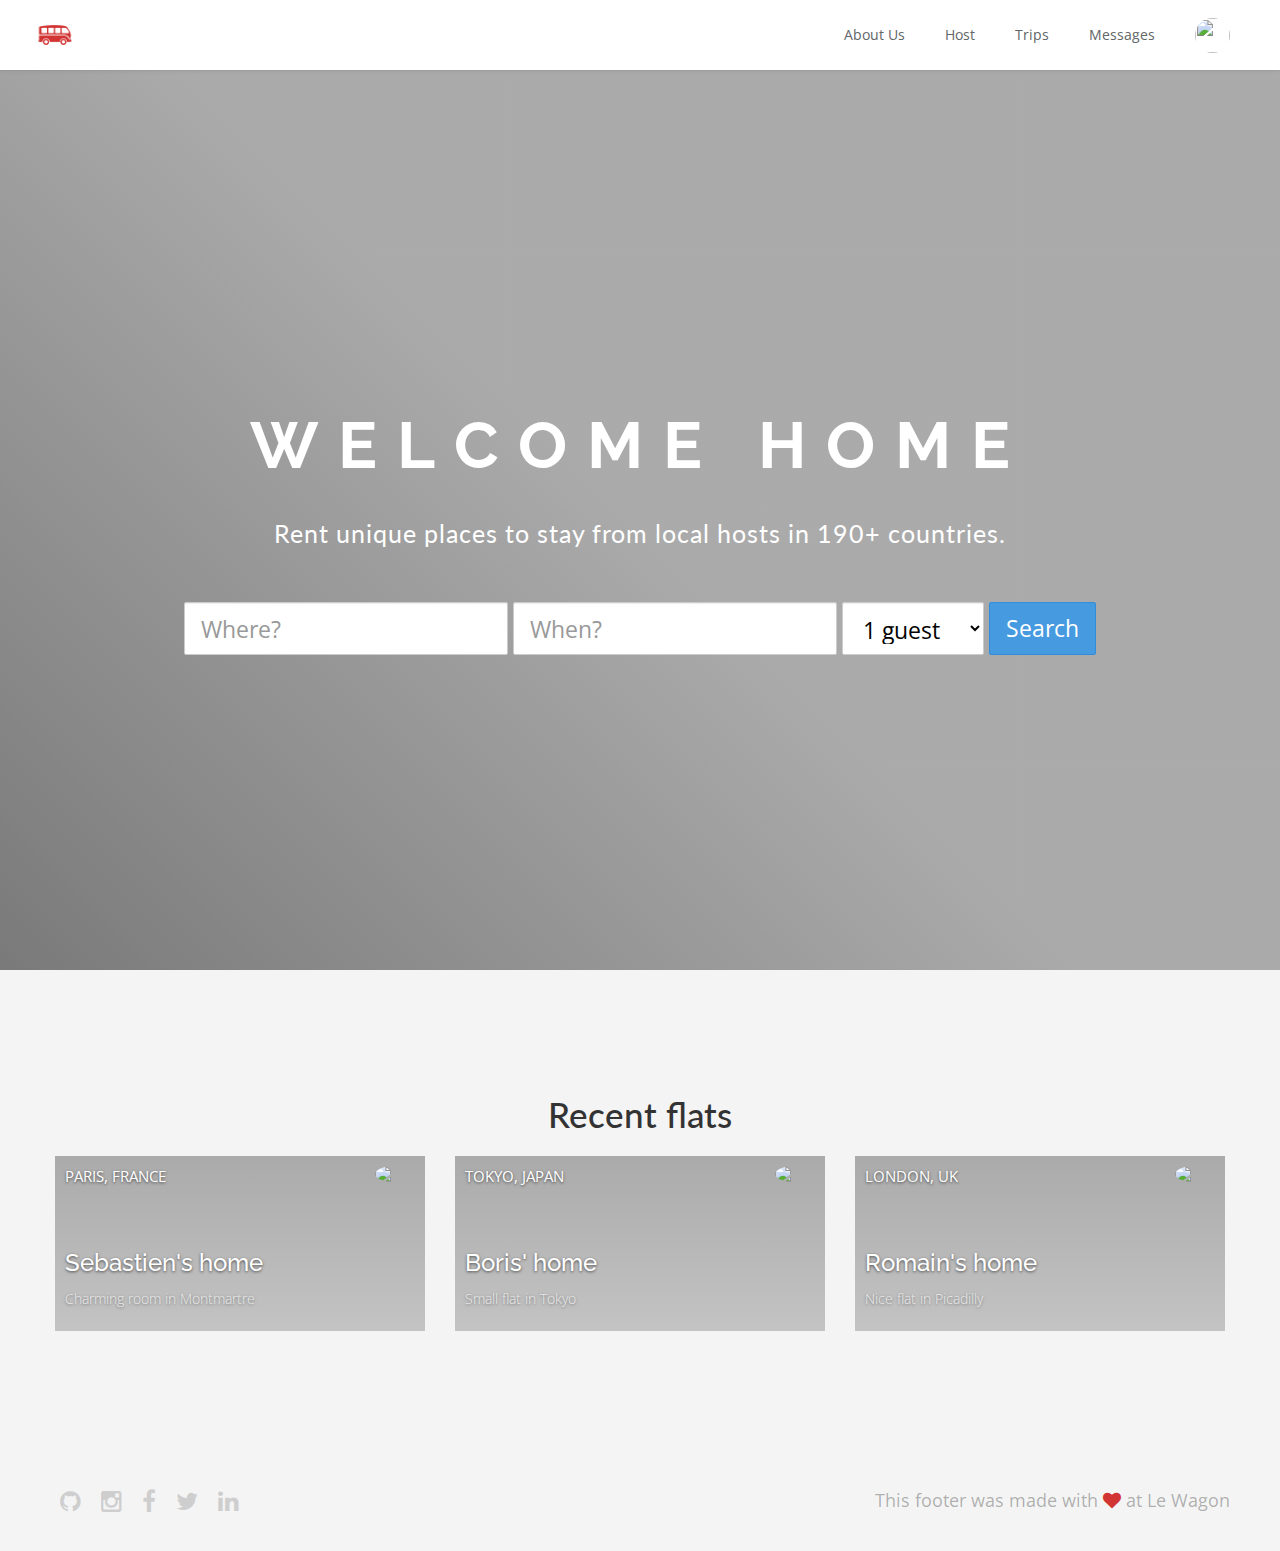
==== commit 3f49108e: "Automated commit at 2018-08-06 14:11:41 UTC by middleman-deploy 2.0.0-alpha" ====
--- a/index.html
+++ b/index.html
@@ -7,20 +7,119 @@
           content="width=device-width, initial-scale=1, shrink-to-fit=no">
     <!-- Use the title from a page's frontmatter if it has one -->
     <title>Le Wagon - Middleman</title>
-    <link href="stylesheets/application-3c48b980.css" rel="stylesheet" />
+    <link href="stylesheets/application-570ea10a.css" rel="stylesheet" />
     <script src="javascripts/application-93de88c9.js"></script>
     <link href="images/favicon-f15af148.png" rel="icon" type="image/png" />
   </head>
   <body>
+    <div class="navbar-wagon">
+  <!-- Logo -->
+  <a href="/" class="navbar-wagon-brand">
+    <img src="images/logo-acc9c0ec.png" alt="logo">
+  </a>
+
+  <!-- Right Navigation -->
+  <div class="navbar-wagon-right hidden-xs hidden-sm">
+
+    <a href="about.html" class="navbar-wagon-item navbar-wagon-link">About Us</a>
+    <a href="" class="navbar-wagon-item navbar-wagon-link">Host</a>
+    <a href="" class="navbar-wagon-item navbar-wagon-link">Trips</a>
+    <a href="" class="navbar-wagon-item navbar-wagon-link">Messages</a>
+
+    <!-- Profile picture with dropdown list -->
+    <div class="navbar-wagon-item">
+      <div class="dropdown">
+        <img src="https://kitt.lewagon.com/placeholder/users/alxf95" class="avatar dropdown-toggle" id="navbar-wagon-menu" data-toggle="dropdown">
+        <ul class="dropdown-menu dropdown-menu-right navbar-wagon-dropdown-menu">
+          <li><a href="#">Profile</a></li>
+          <li><a href="#">Dashboard</a></li>
+          <li><a href="#">Log Out</a></li>
+        </ul>
+      </div>
+    </div>
+  </div>
+
+  <!-- Dropdown appearing on mobile only -->
+  <div class="navbar-wagon-item hidden-md hidden-lg">
+    <div class="dropdown">
+      <i class="fa fa-bars dropdown-toggle" data-toggle="dropdown"></i>
+      <ul class="dropdown-menu dropdown-menu-right navbar-wagon-dropdown-menu">
+        <li><a href="#">Host</a></li>
+        <li><a href="#">Trips</a></li>
+        <li><a href="#">Messagese</a></li>
+      </ul>
+    </div>
+  </div>
+</div>
+
     <div id="home">
-  <div class="home-content">
-    <img src="images/logo-acc9c0ec.png" width="200" alt="Logo" />
-    <p>
-      Middleman is now running!
-    </p>
-    <p class="about">
-      <a href="about.html">More about this template</a>
-    </p>
+  <div class="banner flexbox">
+    <div class="banner-content flexbox_two">
+      <h1>WELCOME HOME</h1>
+      <p>Rent unique places to stay from local hosts in 190+ countries.</p>
+      <form action="#" class="form-inline my_form">
+        <input type="text" class="form-control input-lg" placeholder="Where?">
+        <input type="text" class="form-control input-lg" placeholder="When?">
+        <select name="" id="" class="form-control input-lg">
+          <option value="1">1 guest</option>
+          <option value="2">2 guests</option>
+          <option value="3">3 guests</option>
+        </select>
+        <input type="submit" class="btn btn-primary btn-lg" value="Search">
+      </form>
+    </div>
+  </div>
+</div>
+
+<div class="container home-flats">
+  <h2 class="text-center" id="recent-flats">Recent flats</h2>
+  <div class="row">
+    <div class="col-xs-12 col-sm-6 col-md-4">
+      <div class="card" style="background-image: linear-gradient(rgba(0,0,0,0.3), rgba(0,0,0,0.2)), url('https://kitt.lewagon.com/placeholder/cities/paris');">
+        <div class="card-category">Paris, France</div>
+        <div class="card-description">
+          <h2>Sebastien's home</h2>
+          <p>Charming room in Montmartre</p>
+        </div>
+        <img class="card-user" src="https://kitt.lewagon.com/placeholder/users/ssaunier">
+        <a class="card-link" href="#" ></a>
+      </div>
+    </div>
+    <div class="col-xs-12 col-sm-6 col-md-4">
+      <div class="card" style="background-image: linear-gradient(rgba(0,0,0,0.3), rgba(0,0,0,0.2)), url('https://kitt.lewagon.com/placeholder/cities/tokyo');">
+        <div class="card-category">Tokyo, Japan</div>
+        <div class="card-description">
+          <h2>Boris' home</h2>
+          <p>Small flat in Tokyo</p>
+        </div>
+        <img class="card-user" src="https://kitt.lewagon.com/placeholder/users/papillard">
+        <a class="card-link" href="#" ></a>
+      </div>
+    </div>
+    <div class="col-xs-12 col-sm-6 col-md-4">
+      <div class="card" style="background-image: linear-gradient(rgba(0,0,0,0.3), rgba(0,0,0,0.2)), url('https://kitt.lewagon.com/placeholder/cities/london');">
+        <div class="card-category">London, UK</div>
+        <div class="card-description">
+          <h2>Romain's home</h2>
+          <p>Nice flat in Picadilly</p>
+        </div>
+        <img class="card-user" src="https://kitt.lewagon.com/placeholder/users/monsieurpaillard">
+        <a class="card-link" href="#" ></a>
+      </div>
+    </div>
+  </div>
+</div>
+
+    <div class="footer">
+  <div class="footer-links">
+    <a href="#"><i class="fa fa-github"></i></a>
+    <a href="#"><i class="fa fa-instagram"></i></a>
+    <a href="#"><i class="fa fa-facebook"></i></a>
+    <a href="#"><i class="fa fa-twitter"></i></a>
+    <a href="#"><i class="fa fa-linkedin"></i></a>
+  </div>
+  <div class="footer-copyright">
+    This footer was made with <i class="fa fa-heart"></i> at Le Wagon
   </div>
 </div>
 
--- a/stylesheets/application-570ea10a.css
+++ b/stylesheets/application-570ea10a.css
@@ -0,0 +1,8 @@
+@import url("https://fonts.googleapis.com/css?family=Open+Sans:400,300,700|Lato|Raleway:100,300,400,500,700");/*!
+ * Bootstrap v3.3.7 (http://getbootstrap.com)
+ * Copyright 2011-2016 Twitter, Inc.
+ * Licensed under MIT (https://github.com/twbs/bootstrap/blob/master/LICENSE)
+ *//*! normalize.css v3.0.3 | MIT License | github.com/necolas/normalize.css */html{font-family:sans-serif;-ms-text-size-adjust:100%;-webkit-text-size-adjust:100%}body{margin:0}article,aside,details,figcaption,figure,footer,header,hgroup,main,menu,nav,section,summary{display:block}audio,canvas,progress,video{display:inline-block;vertical-align:baseline}audio:not([controls]){display:none;height:0}[hidden],template{display:none}a{background-color:transparent}a:active,a:hover{outline:0}abbr[title]{border-bottom:1px dotted}b,strong{font-weight:bold}dfn{font-style:italic}h1{font-size:2em;margin:0.67em 0}mark{background:#ff0;color:#000}small{font-size:80%}sub,sup{font-size:75%;line-height:0;position:relative;vertical-align:baseline}sup{top:-0.5em}sub{bottom:-0.25em}img{border:0}svg:not(:root){overflow:hidden}figure{margin:1em 40px}hr{-webkit-box-sizing:content-box;box-sizing:content-box;height:0}pre{overflow:auto}code,kbd,pre,samp{font-family:monospace, monospace;font-size:1em}button,input,optgroup,select,textarea{color:inherit;font:inherit;margin:0}button{overflow:visible}button,select{text-transform:none}button,html input[type="button"],input[type="reset"],input[type="submit"]{-webkit-appearance:button;cursor:pointer}button[disabled],html input[disabled]{cursor:default}button::-moz-focus-inner,input::-moz-focus-inner{border:0;padding:0}input{line-height:normal}input[type="checkbox"],input[type="radio"]{-webkit-box-sizing:border-box;box-sizing:border-box;padding:0}input[type="number"]::-webkit-inner-spin-button,input[type="number"]::-webkit-outer-spin-button{height:auto}input[type="search"]{-webkit-appearance:textfield;-webkit-box-sizing:content-box;box-sizing:content-box}input[type="search"]::-webkit-search-cancel-button,input[type="search"]::-webkit-search-decoration{-webkit-appearance:none}fieldset{border:1px solid #c0c0c0;margin:0 2px;padding:0.35em 0.625em 0.75em}legend{border:0;padding:0}textarea{overflow:auto}optgroup{font-weight:bold}table{border-collapse:collapse;border-spacing:0}td,th{padding:0}/*! Source: https://github.com/h5bp/html5-boilerplate/blob/master/src/css/main.css */@media print{*,*:before,*:after{background:transparent !important;color:#000 !important;-webkit-box-shadow:none !important;box-shadow:none !important;text-shadow:none !important}a,a:visited{text-decoration:underline}a[href]:after{content:" (" attr(href) ")"}abbr[title]:after{content:" (" attr(title) ")"}a[href^="#"]:after,a[href^="javascript:"]:after{content:""}pre,blockquote{border:1px solid #999;page-break-inside:avoid}thead{display:table-header-group}tr,img{page-break-inside:avoid}img{max-width:100% !important}p,h2,h3{orphans:3;widows:3}h2,h3{page-break-after:avoid}.navbar{display:none}.btn>.caret,.dropup>.btn>.caret{border-top-color:#000 !important}.label{border:1px solid #000}.table{border-collapse:collapse !important}.table td,.table th{background-color:#fff !important}.table-bordered th,.table-bordered td{border:1px solid #ddd !important}}@font-face{font-family:'Glyphicons Halflings';src:url("../assets/bootstrap/glyphicons-halflings-regular-86b6f62b.eot");src:url("../assets/bootstrap/glyphicons-halflings-regular-86b6f62b.eot?#iefix") format("embedded-opentype"),url("../assets/bootstrap/glyphicons-halflings-regular-ca35b697.woff2") format("woff2"),url("../assets/bootstrap/glyphicons-halflings-regular-278e49a8.woff") format("woff"),url("../assets/bootstrap/glyphicons-halflings-regular-44bc1850.ttf") format("truetype"),url("../assets/bootstrap/glyphicons-halflings-regular-de51a849.svg#glyphicons_halflingsregular") format("svg")}.glyphicon{position:relative;top:1px;display:inline-block;font-family:'Glyphicons Halflings';font-style:normal;font-weight:normal;line-height:1;-webkit-font-smoothing:antialiased;-moz-osx-font-smoothing:grayscale}.glyphicon-asterisk:before{content:"\002a"}.glyphicon-plus:before{content:"\002b"}.glyphicon-euro:before,.glyphicon-eur:before{content:"\20ac"}.glyphicon-minus:before{content:"\2212"}.glyphicon-cloud:before{content:"\2601"}.glyphicon-envelope:before{content:"\2709"}.glyphicon-pencil:before{content:"\270f"}.glyphicon-glass:before{content:"\e001"}.glyphicon-music:before{content:"\e002"}.glyphicon-search:before{content:"\e003"}.glyphicon-heart:before{content:"\e005"}.glyphicon-star:before{content:"\e006"}.glyphicon-star-empty:before{content:"\e007"}.glyphicon-user:before{content:"\e008"}.glyphicon-film:before{content:"\e009"}.glyphicon-th-large:before{content:"\e010"}.glyphicon-th:before{content:"\e011"}.glyphicon-th-list:before{content:"\e012"}.glyphicon-ok:before{content:"\e013"}.glyphicon-remove:before{content:"\e014"}.glyphicon-zoom-in:before{content:"\e015"}.glyphicon-zoom-out:before{content:"\e016"}.glyphicon-off:before{content:"\e017"}.glyphicon-signal:before{content:"\e018"}.glyphicon-cog:before{content:"\e019"}.glyphicon-trash:before{content:"\e020"}.glyphicon-home:before{content:"\e021"}.glyphicon-file:before{content:"\e022"}.glyphicon-time:before{content:"\e023"}.glyphicon-road:before{content:"\e024"}.glyphicon-download-alt:before{content:"\e025"}.glyphicon-download:before{content:"\e026"}.glyphicon-upload:before{content:"\e027"}.glyphicon-inbox:before{content:"\e028"}.glyphicon-play-circle:before{content:"\e029"}.glyphicon-repeat:before{content:"\e030"}.glyphicon-refresh:before{content:"\e031"}.glyphicon-list-alt:before{content:"\e032"}.glyphicon-lock:before{content:"\e033"}.glyphicon-flag:before{content:"\e034"}.glyphicon-headphones:before{content:"\e035"}.glyphicon-volume-off:before{content:"\e036"}.glyphicon-volume-down:before{content:"\e037"}.glyphicon-volume-up:before{content:"\e038"}.glyphicon-qrcode:before{content:"\e039"}.glyphicon-barcode:before{content:"\e040"}.glyphicon-tag:before{content:"\e041"}.glyphicon-tags:before{content:"\e042"}.glyphicon-book:before{content:"\e043"}.glyphicon-bookmark:before{content:"\e044"}.glyphicon-print:before{content:"\e045"}.glyphicon-camera:before{content:"\e046"}.glyphicon-font:before{content:"\e047"}.glyphicon-bold:before{content:"\e048"}.glyphicon-italic:before{content:"\e049"}.glyphicon-text-height:before{content:"\e050"}.glyphicon-text-width:before{content:"\e051"}.glyphicon-align-left:before{content:"\e052"}.glyphicon-align-center:before{content:"\e053"}.glyphicon-align-right:before{content:"\e054"}.glyphicon-align-justify:before{content:"\e055"}.glyphicon-list:before{content:"\e056"}.glyphicon-indent-left:before{content:"\e057"}.glyphicon-indent-right:before{content:"\e058"}.glyphicon-facetime-video:before{content:"\e059"}.glyphicon-picture:before{content:"\e060"}.glyphicon-map-marker:before{content:"\e062"}.glyphicon-adjust:before{content:"\e063"}.glyphicon-tint:before{content:"\e064"}.glyphicon-edit:before{content:"\e065"}.glyphicon-share:before{content:"\e066"}.glyphicon-check:before{content:"\e067"}.glyphicon-move:before{content:"\e068"}.glyphicon-step-backward:before{content:"\e069"}.glyphicon-fast-backward:before{content:"\e070"}.glyphicon-backward:before{content:"\e071"}.glyphicon-play:before{content:"\e072"}.glyphicon-pause:before{content:"\e073"}.glyphicon-stop:before{content:"\e074"}.glyphicon-forward:before{content:"\e075"}.glyphicon-fast-forward:before{content:"\e076"}.glyphicon-step-forward:before{content:"\e077"}.glyphicon-eject:before{content:"\e078"}.glyphicon-chevron-left:before{content:"\e079"}.glyphicon-chevron-right:before{content:"\e080"}.glyphicon-plus-sign:before{content:"\e081"}.glyphicon-minus-sign:before{content:"\e082"}.glyphicon-remove-sign:before{content:"\e083"}.glyphicon-ok-sign:before{content:"\e084"}.glyphicon-question-sign:before{content:"\e085"}.glyphicon-info-sign:before{content:"\e086"}.glyphicon-screenshot:before{content:"\e087"}.glyphicon-remove-circle:before{content:"\e088"}.glyphicon-ok-circle:before{content:"\e089"}.glyphicon-ban-circle:before{content:"\e090"}.glyphicon-arrow-left:before{content:"\e091"}.glyphicon-arrow-right:before{content:"\e092"}.glyphicon-arrow-up:before{content:"\e093"}.glyphicon-arrow-down:before{content:"\e094"}.glyphicon-share-alt:before{content:"\e095"}.glyphicon-resize-full:before{content:"\e096"}.glyphicon-resize-small:before{content:"\e097"}.glyphicon-exclamation-sign:before{content:"\e101"}.glyphicon-gift:before{content:"\e102"}.glyphicon-leaf:before{content:"\e103"}.glyphicon-fire:before{content:"\e104"}.glyphicon-eye-open:before{content:"\e105"}.glyphicon-eye-close:before{content:"\e106"}.glyphicon-warning-sign:before{content:"\e107"}.glyphicon-plane:before{content:"\e108"}.glyphicon-calendar:before{content:"\e109"}.glyphicon-random:before{content:"\e110"}.glyphicon-comment:before{content:"\e111"}.glyphicon-magnet:before{content:"\e112"}.glyphicon-chevron-up:before{content:"\e113"}.glyphicon-chevron-down:before{content:"\e114"}.glyphicon-retweet:before{content:"\e115"}.glyphicon-shopping-cart:before{content:"\e116"}.glyphicon-folder-close:before{content:"\e117"}.glyphicon-folder-open:before{content:"\e118"}.glyphicon-resize-vertical:before{content:"\e119"}.glyphicon-resize-horizontal:before{content:"\e120"}.glyphicon-hdd:before{content:"\e121"}.glyphicon-bullhorn:before{content:"\e122"}.glyphicon-bell:before{content:"\e123"}.glyphicon-certificate:before{content:"\e124"}.glyphicon-thumbs-up:before{content:"\e125"}.glyphicon-thumbs-down:before{content:"\e126"}.glyphicon-hand-right:before{content:"\e127"}.glyphicon-hand-left:before{content:"\e128"}.glyphicon-hand-up:before{content:"\e129"}.glyphicon-hand-down:before{content:"\e130"}.glyphicon-circle-arrow-right:before{content:"\e131"}.glyphicon-circle-arrow-left:before{content:"\e132"}.glyphicon-circle-arrow-up:before{content:"\e133"}.glyphicon-circle-arrow-down:before{content:"\e134"}.glyphicon-globe:before{content:"\e135"}.glyphicon-wrench:before{content:"\e136"}.glyphicon-tasks:before{content:"\e137"}.glyphicon-filter:before{content:"\e138"}.glyphicon-briefcase:before{content:"\e139"}.glyphicon-fullscreen:before{content:"\e140"}.glyphicon-dashboard:before{content:"\e141"}.glyphicon-paperclip:before{content:"\e142"}.glyphicon-heart-empty:before{content:"\e143"}.glyphicon-link:before{content:"\e144"}.glyphicon-phone:before{content:"\e145"}.glyphicon-pushpin:before{content:"\e146"}.glyphicon-usd:before{content:"\e148"}.glyphicon-gbp:before{content:"\e149"}.glyphicon-sort:before{content:"\e150"}.glyphicon-sort-by-alphabet:before{content:"\e151"}.glyphicon-sort-by-alphabet-alt:before{content:"\e152"}.glyphicon-sort-by-order:before{content:"\e153"}.glyphicon-sort-by-order-alt:before{content:"\e154"}.glyphicon-sort-by-attributes:before{content:"\e155"}.glyphicon-sort-by-attributes-alt:before{content:"\e156"}.glyphicon-unchecked:before{content:"\e157"}.glyphicon-expand:before{content:"\e158"}.glyphicon-collapse-down:before{content:"\e159"}.glyphicon-collapse-up:before{content:"\e160"}.glyphicon-log-in:before{content:"\e161"}.glyphicon-flash:before{content:"\e162"}.glyphicon-log-out:before{content:"\e163"}.glyphicon-new-window:before{content:"\e164"}.glyphicon-record:before{content:"\e165"}.glyphicon-save:before{content:"\e166"}.glyphicon-open:before{content:"\e167"}.glyphicon-saved:before{content:"\e168"}.glyphicon-import:before{content:"\e169"}.glyphicon-export:before{content:"\e170"}.glyphicon-send:before{content:"\e171"}.glyphicon-floppy-disk:before{content:"\e172"}.glyphicon-floppy-saved:before{content:"\e173"}.glyphicon-floppy-remove:before{content:"\e174"}.glyphicon-floppy-save:before{content:"\e175"}.glyphicon-floppy-open:before{content:"\e176"}.glyphicon-credit-card:before{content:"\e177"}.glyphicon-transfer:before{content:"\e178"}.glyphicon-cutlery:before{content:"\e179"}.glyphicon-header:before{content:"\e180"}.glyphicon-compressed:before{content:"\e181"}.glyphicon-earphone:before{content:"\e182"}.glyphicon-phone-alt:before{content:"\e183"}.glyphicon-tower:before{content:"\e184"}.glyphicon-stats:before{content:"\e185"}.glyphicon-sd-video:before{content:"\e186"}.glyphicon-hd-video:before{content:"\e187"}.glyphicon-subtitles:before{content:"\e188"}.glyphicon-sound-stereo:before{content:"\e189"}.glyphicon-sound-dolby:before{content:"\e190"}.glyphicon-sound-5-1:before{content:"\e191"}.glyphicon-sound-6-1:before{content:"\e192"}.glyphicon-sound-7-1:before{content:"\e193"}.glyphicon-copyright-mark:before{content:"\e194"}.glyphicon-registration-mark:before{content:"\e195"}.glyphicon-cloud-download:before{content:"\e197"}.glyphicon-cloud-upload:before{content:"\e198"}.glyphicon-tree-conifer:before{content:"\e199"}.glyphicon-tree-deciduous:before{content:"\e200"}.glyphicon-cd:before{content:"\e201"}.glyphicon-save-file:before{content:"\e202"}.glyphicon-open-file:before{content:"\e203"}.glyphicon-level-up:before{content:"\e204"}.glyphicon-copy:before{content:"\e205"}.glyphicon-paste:before{content:"\e206"}.glyphicon-alert:before{content:"\e209"}.glyphicon-equalizer:before{content:"\e210"}.glyphicon-king:before{content:"\e211"}.glyphicon-queen:before{content:"\e212"}.glyphicon-pawn:before{content:"\e213"}.glyphicon-bishop:before{content:"\e214"}.glyphicon-knight:before{content:"\e215"}.glyphicon-baby-formula:before{content:"\e216"}.glyphicon-tent:before{content:"\26fa"}.glyphicon-blackboard:before{content:"\e218"}.glyphicon-bed:before{content:"\e219"}.glyphicon-apple:before{content:"\f8ff"}.glyphicon-erase:before{content:"\e221"}.glyphicon-hourglass:before{content:"\231b"}.glyphicon-lamp:before{content:"\e223"}.glyphicon-duplicate:before{content:"\e224"}.glyphicon-piggy-bank:before{content:"\e225"}.glyphicon-scissors:before{content:"\e226"}.glyphicon-bitcoin:before{content:"\e227"}.glyphicon-btc:before{content:"\e227"}.glyphicon-xbt:before{content:"\e227"}.glyphicon-yen:before{content:"\00a5"}.glyphicon-jpy:before{content:"\00a5"}.glyphicon-ruble:before{content:"\20bd"}.glyphicon-rub:before{content:"\20bd"}.glyphicon-scale:before{content:"\e230"}.glyphicon-ice-lolly:before{content:"\e231"}.glyphicon-ice-lolly-tasted:before{content:"\e232"}.glyphicon-education:before{content:"\e233"}.glyphicon-option-horizontal:before{content:"\e234"}.glyphicon-option-vertical:before{content:"\e235"}.glyphicon-menu-hamburger:before{content:"\e236"}.glyphicon-modal-window:before{content:"\e237"}.glyphicon-oil:before{content:"\e238"}.glyphicon-grain:before{content:"\e239"}.glyphicon-sunglasses:before{content:"\e240"}.glyphicon-text-size:before{content:"\e241"}.glyphicon-text-color:before{content:"\e242"}.glyphicon-text-background:before{content:"\e243"}.glyphicon-object-align-top:before{content:"\e244"}.glyphicon-object-align-bottom:before{content:"\e245"}.glyphicon-object-align-horizontal:before{content:"\e246"}.glyphicon-object-align-left:before{content:"\e247"}.glyphicon-object-align-vertical:before{content:"\e248"}.glyphicon-object-align-right:before{content:"\e249"}.glyphicon-triangle-right:before{content:"\e250"}.glyphicon-triangle-left:before{content:"\e251"}.glyphicon-triangle-bottom:before{content:"\e252"}.glyphicon-triangle-top:before{content:"\e253"}.glyphicon-console:before{content:"\e254"}.glyphicon-superscript:before{content:"\e255"}.glyphicon-subscript:before{content:"\e256"}.glyphicon-menu-left:before{content:"\e257"}.glyphicon-menu-right:before{content:"\e258"}.glyphicon-menu-down:before{content:"\e259"}.glyphicon-menu-up:before{content:"\e260"}*{-webkit-box-sizing:border-box;box-sizing:border-box}*:before,*:after{-webkit-box-sizing:border-box;box-sizing:border-box}html{font-size:10px;-webkit-tap-highlight-color:transparent}body{font-family:"Open Sans", "Helvetica", "sans-serif", "Lato";font-size:18px;line-height:1.42857143;color:#333333;background-color:#F4F4F4}input,button,select,textarea{font-family:inherit;font-size:inherit;line-height:inherit}a{color:#469AE0;text-decoration:none}a:hover,a:focus{color:#1f74ba;text-decoration:underline}a:focus{outline:5px auto -webkit-focus-ring-color;outline-offset:-2px}figure{margin:0}img{vertical-align:middle}.img-responsive{display:block;max-width:100%;height:auto}.img-rounded{border-radius:2px}.img-thumbnail{padding:4px;line-height:1.42857143;background-color:#F4F4F4;border:1px solid #ddd;border-radius:2px;-webkit-transition:all 0.2s ease-in-out;transition:all 0.2s ease-in-out;display:inline-block;max-width:100%;height:auto}.img-circle{border-radius:50%}hr{margin-top:25px;margin-bottom:25px;border:0;border-top:1px solid #eeeeee}.sr-only{position:absolute;width:1px;height:1px;margin:-1px;padding:0;overflow:hidden;clip:rect(0, 0, 0, 0);border:0}.sr-only-focusable:active,.sr-only-focusable:focus{position:static;width:auto;height:auto;margin:0;overflow:visible;clip:auto}[role="button"]{cursor:pointer}h1,h2,h3,h4,h5,h6,.h1,.h2,.h3,.h4,.h5,.h6{font-family:"Raleway", "Helvetica", "sans-serif", "Lato";font-weight:500;line-height:1.1;color:inherit}h1 small,h1 .small,h2 small,h2 .small,h3 small,h3 .small,h4 small,h4 .small,h5 small,h5 .small,h6 small,h6 .small,.h1 small,.h1 .small,.h2 small,.h2 .small,.h3 small,.h3 .small,.h4 small,.h4 .small,.h5 small,.h5 .small,.h6 small,.h6 .small{font-weight:normal;line-height:1;color:#777777}h1,.h1,h2,.h2,h3,.h3{margin-top:25px;margin-bottom:12.5px}h1 small,h1 .small,.h1 small,.h1 .small,h2 small,h2 .small,.h2 small,.h2 .small,h3 small,h3 .small,.h3 small,.h3 .small{font-size:65%}h4,.h4,h5,.h5,h6,.h6{margin-top:12.5px;margin-bottom:12.5px}h4 small,h4 .small,.h4 small,.h4 .small,h5 small,h5 .small,.h5 small,.h5 .small,h6 small,h6 .small,.h6 small,.h6 .small{font-size:75%}h1,.h1{font-size:46px}h2,.h2{font-size:38px}h3,.h3{font-size:31px}h4,.h4{font-size:23px}h5,.h5{font-size:18px}h6,.h6{font-size:16px}p{margin:0 0 12.5px}.lead{margin-bottom:25px;font-size:20px;font-weight:300;line-height:1.4}@media (min-width: 768px){.lead{font-size:27px}}small,.small{font-size:88%}mark,.mark{background-color:#fcf8e3;padding:.2em}.text-left{text-align:left}.text-right{text-align:right}.text-center{text-align:center}.text-justify{text-align:justify}.text-nowrap{white-space:nowrap}.text-lowercase{text-transform:lowercase}.text-uppercase,.initialism{text-transform:uppercase}.text-capitalize{text-transform:capitalize}.text-muted{color:#777777}.text-primary{color:#469AE0}a.text-primary:hover,a.text-primary:focus{color:#2381d0}.text-success{color:#3c763d}a.text-success:hover,a.text-success:focus{color:#2b542c}.text-info{color:#31708f}a.text-info:hover,a.text-info:focus{color:#245269}.text-warning{color:#8a6d3b}a.text-warning:hover,a.text-warning:focus{color:#66512c}.text-danger{color:#a94442}a.text-danger:hover,a.text-danger:focus{color:#843534}.bg-primary{color:#fff}.bg-primary{background-color:#469AE0}a.bg-primary:hover,a.bg-primary:focus{background-color:#2381d0}.bg-success{background-color:#dff0d8}a.bg-success:hover,a.bg-success:focus{background-color:#c1e2b3}.bg-info{background-color:#d9edf7}a.bg-info:hover,a.bg-info:focus{background-color:#afd9ee}.bg-warning{background-color:#fcf8e3}a.bg-warning:hover,a.bg-warning:focus{background-color:#f7ecb5}.bg-danger{background-color:#f2dede}a.bg-danger:hover,a.bg-danger:focus{background-color:#e4b9b9}.page-header{padding-bottom:11.5px;margin:50px 0 25px;border-bottom:1px solid #eeeeee}ul,ol{margin-top:0;margin-bottom:12.5px}ul ul,ul ol,ol ul,ol ol{margin-bottom:0}.list-unstyled{padding-left:0;list-style:none}.list-inline{padding-left:0;list-style:none;margin-left:-5px}.list-inline>li{display:inline-block;padding-left:5px;padding-right:5px}dl{margin-top:0;margin-bottom:25px}dt,dd{line-height:1.42857143}dt{font-weight:bold}dd{margin-left:0}.dl-horizontal dd:before,.dl-horizontal dd:after{content:" ";display:table}.dl-horizontal dd:after{clear:both}@media (min-width: 768px){.dl-horizontal dt{float:left;width:160px;clear:left;text-align:right;overflow:hidden;text-overflow:ellipsis;white-space:nowrap}.dl-horizontal dd{margin-left:180px}}abbr[title],abbr[data-original-title]{cursor:help;border-bottom:1px dotted #777777}.initialism{font-size:90%}blockquote{padding:12.5px 25px;margin:0 0 25px;font-size:22.5px;border-left:5px solid #eeeeee}blockquote p:last-child,blockquote ul:last-child,blockquote ol:last-child{margin-bottom:0}blockquote footer,blockquote small,blockquote .small{display:block;font-size:80%;line-height:1.42857143;color:#777777}blockquote footer:before,blockquote small:before,blockquote .small:before{content:'\2014 \00A0'}.blockquote-reverse,blockquote.pull-right{padding-right:15px;padding-left:0;border-right:5px solid #eeeeee;border-left:0;text-align:right}.blockquote-reverse footer:before,.blockquote-reverse small:before,.blockquote-reverse .small:before,blockquote.pull-right footer:before,blockquote.pull-right small:before,blockquote.pull-right .small:before{content:''}.blockquote-reverse footer:after,.blockquote-reverse small:after,.blockquote-reverse .small:after,blockquote.pull-right footer:after,blockquote.pull-right small:after,blockquote.pull-right .small:after{content:'\00A0 \2014'}address{margin-bottom:25px;font-style:normal;line-height:1.42857143}code,kbd,pre,samp{font-family:Menlo, Monaco, Consolas, "Courier New", monospace}code{padding:2px 4px;font-size:90%;color:#c7254e;background-color:#f9f2f4;border-radius:2px}kbd{padding:2px 4px;font-size:90%;color:#fff;background-color:#333;border-radius:2px;-webkit-box-shadow:inset 0 -1px 0 rgba(0,0,0,0.25);box-shadow:inset 0 -1px 0 rgba(0,0,0,0.25)}kbd kbd{padding:0;font-size:100%;font-weight:bold;-webkit-box-shadow:none;box-shadow:none}pre{display:block;padding:12px;margin:0 0 12.5px;font-size:17px;line-height:1.42857143;word-break:break-all;word-wrap:break-word;color:#333333;background-color:#f5f5f5;border:1px solid #ccc;border-radius:2px}pre code{padding:0;font-size:inherit;color:inherit;white-space:pre-wrap;background-color:transparent;border-radius:0}.pre-scrollable{max-height:340px;overflow-y:scroll}.container{margin-right:auto;margin-left:auto;padding-left:15px;padding-right:15px}.container:before,.container:after{content:" ";display:table}.container:after{clear:both}@media (min-width: 768px){.container{width:750px}}@media (min-width: 992px){.container{width:970px}}@media (min-width: 1200px){.container{width:1170px}}.container-fluid{margin-right:auto;margin-left:auto;padding-left:15px;padding-right:15px}.container-fluid:before,.container-fluid:after{content:" ";display:table}.container-fluid:after{clear:both}.row{margin-left:-15px;margin-right:-15px}.row:before,.row:after{content:" ";display:table}.row:after{clear:both}.col-xs-1,.col-sm-1,.col-md-1,.col-lg-1,.col-xs-2,.col-sm-2,.col-md-2,.col-lg-2,.col-xs-3,.col-sm-3,.col-md-3,.col-lg-3,.col-xs-4,.col-sm-4,.col-md-4,.col-lg-4,.col-xs-5,.col-sm-5,.col-md-5,.col-lg-5,.col-xs-6,.col-sm-6,.col-md-6,.col-lg-6,.col-xs-7,.col-sm-7,.col-md-7,.col-lg-7,.col-xs-8,.col-sm-8,.col-md-8,.col-lg-8,.col-xs-9,.col-sm-9,.col-md-9,.col-lg-9,.col-xs-10,.col-sm-10,.col-md-10,.col-lg-10,.col-xs-11,.col-sm-11,.col-md-11,.col-lg-11,.col-xs-12,.col-sm-12,.col-md-12,.col-lg-12{position:relative;min-height:1px;padding-left:15px;padding-right:15px}.col-xs-1,.col-xs-2,.col-xs-3,.col-xs-4,.col-xs-5,.col-xs-6,.col-xs-7,.col-xs-8,.col-xs-9,.col-xs-10,.col-xs-11,.col-xs-12{float:left}.col-xs-1{width:8.33333333%}.col-xs-2{width:16.66666667%}.col-xs-3{width:25%}.col-xs-4{width:33.33333333%}.col-xs-5{width:41.66666667%}.col-xs-6{width:50%}.col-xs-7{width:58.33333333%}.col-xs-8{width:66.66666667%}.col-xs-9{width:75%}.col-xs-10{width:83.33333333%}.col-xs-11{width:91.66666667%}.col-xs-12{width:100%}.col-xs-pull-0{right:auto}.col-xs-pull-1{right:8.33333333%}.col-xs-pull-2{right:16.66666667%}.col-xs-pull-3{right:25%}.col-xs-pull-4{right:33.33333333%}.col-xs-pull-5{right:41.66666667%}.col-xs-pull-6{right:50%}.col-xs-pull-7{right:58.33333333%}.col-xs-pull-8{right:66.66666667%}.col-xs-pull-9{right:75%}.col-xs-pull-10{right:83.33333333%}.col-xs-pull-11{right:91.66666667%}.col-xs-pull-12{right:100%}.col-xs-push-0{left:auto}.col-xs-push-1{left:8.33333333%}.col-xs-push-2{left:16.66666667%}.col-xs-push-3{left:25%}.col-xs-push-4{left:33.33333333%}.col-xs-push-5{left:41.66666667%}.col-xs-push-6{left:50%}.col-xs-push-7{left:58.33333333%}.col-xs-push-8{left:66.66666667%}.col-xs-push-9{left:75%}.col-xs-push-10{left:83.33333333%}.col-xs-push-11{left:91.66666667%}.col-xs-push-12{left:100%}.col-xs-offset-0{margin-left:0%}.col-xs-offset-1{margin-left:8.33333333%}.col-xs-offset-2{margin-left:16.66666667%}.col-xs-offset-3{margin-left:25%}.col-xs-offset-4{margin-left:33.33333333%}.col-xs-offset-5{margin-left:41.66666667%}.col-xs-offset-6{margin-left:50%}.col-xs-offset-7{margin-left:58.33333333%}.col-xs-offset-8{margin-left:66.66666667%}.col-xs-offset-9{margin-left:75%}.col-xs-offset-10{margin-left:83.33333333%}.col-xs-offset-11{margin-left:91.66666667%}.col-xs-offset-12{margin-left:100%}@media (min-width: 768px){.col-sm-1,.col-sm-2,.col-sm-3,.col-sm-4,.col-sm-5,.col-sm-6,.col-sm-7,.col-sm-8,.col-sm-9,.col-sm-10,.col-sm-11,.col-sm-12{float:left}.col-sm-1{width:8.33333333%}.col-sm-2{width:16.66666667%}.col-sm-3{width:25%}.col-sm-4{width:33.33333333%}.col-sm-5{width:41.66666667%}.col-sm-6{width:50%}.col-sm-7{width:58.33333333%}.col-sm-8{width:66.66666667%}.col-sm-9{width:75%}.col-sm-10{width:83.33333333%}.col-sm-11{width:91.66666667%}.col-sm-12{width:100%}.col-sm-pull-0{right:auto}.col-sm-pull-1{right:8.33333333%}.col-sm-pull-2{right:16.66666667%}.col-sm-pull-3{right:25%}.col-sm-pull-4{right:33.33333333%}.col-sm-pull-5{right:41.66666667%}.col-sm-pull-6{right:50%}.col-sm-pull-7{right:58.33333333%}.col-sm-pull-8{right:66.66666667%}.col-sm-pull-9{right:75%}.col-sm-pull-10{right:83.33333333%}.col-sm-pull-11{right:91.66666667%}.col-sm-pull-12{right:100%}.col-sm-push-0{left:auto}.col-sm-push-1{left:8.33333333%}.col-sm-push-2{left:16.66666667%}.col-sm-push-3{left:25%}.col-sm-push-4{left:33.33333333%}.col-sm-push-5{left:41.66666667%}.col-sm-push-6{left:50%}.col-sm-push-7{left:58.33333333%}.col-sm-push-8{left:66.66666667%}.col-sm-push-9{left:75%}.col-sm-push-10{left:83.33333333%}.col-sm-push-11{left:91.66666667%}.col-sm-push-12{left:100%}.col-sm-offset-0{margin-left:0%}.col-sm-offset-1{margin-left:8.33333333%}.col-sm-offset-2{margin-left:16.66666667%}.col-sm-offset-3{margin-left:25%}.col-sm-offset-4{margin-left:33.33333333%}.col-sm-offset-5{margin-left:41.66666667%}.col-sm-offset-6{margin-left:50%}.col-sm-offset-7{margin-left:58.33333333%}.col-sm-offset-8{margin-left:66.66666667%}.col-sm-offset-9{margin-left:75%}.col-sm-offset-10{margin-left:83.33333333%}.col-sm-offset-11{margin-left:91.66666667%}.col-sm-offset-12{margin-left:100%}}@media (min-width: 992px){.col-md-1,.col-md-2,.col-md-3,.col-md-4,.col-md-5,.col-md-6,.col-md-7,.col-md-8,.col-md-9,.col-md-10,.col-md-11,.col-md-12{float:left}.col-md-1{width:8.33333333%}.col-md-2{width:16.66666667%}.col-md-3{width:25%}.col-md-4{width:33.33333333%}.col-md-5{width:41.66666667%}.col-md-6{width:50%}.col-md-7{width:58.33333333%}.col-md-8{width:66.66666667%}.col-md-9{width:75%}.col-md-10{width:83.33333333%}.col-md-11{width:91.66666667%}.col-md-12{width:100%}.col-md-pull-0{right:auto}.col-md-pull-1{right:8.33333333%}.col-md-pull-2{right:16.66666667%}.col-md-pull-3{right:25%}.col-md-pull-4{right:33.33333333%}.col-md-pull-5{right:41.66666667%}.col-md-pull-6{right:50%}.col-md-pull-7{right:58.33333333%}.col-md-pull-8{right:66.66666667%}.col-md-pull-9{right:75%}.col-md-pull-10{right:83.33333333%}.col-md-pull-11{right:91.66666667%}.col-md-pull-12{right:100%}.col-md-push-0{left:auto}.col-md-push-1{left:8.33333333%}.col-md-push-2{left:16.66666667%}.col-md-push-3{left:25%}.col-md-push-4{left:33.33333333%}.col-md-push-5{left:41.66666667%}.col-md-push-6{left:50%}.col-md-push-7{left:58.33333333%}.col-md-push-8{left:66.66666667%}.col-md-push-9{left:75%}.col-md-push-10{left:83.33333333%}.col-md-push-11{left:91.66666667%}.col-md-push-12{left:100%}.col-md-offset-0{margin-left:0%}.col-md-offset-1{margin-left:8.33333333%}.col-md-offset-2{margin-left:16.66666667%}.col-md-offset-3{margin-left:25%}.col-md-offset-4{margin-left:33.33333333%}.col-md-offset-5{margin-left:41.66666667%}.col-md-offset-6{margin-left:50%}.col-md-offset-7{margin-left:58.33333333%}.col-md-offset-8{margin-left:66.66666667%}.col-md-offset-9{margin-left:75%}.col-md-offset-10{margin-left:83.33333333%}.col-md-offset-11{margin-left:91.66666667%}.col-md-offset-12{margin-left:100%}}@media (min-width: 1200px){.col-lg-1,.col-lg-2,.col-lg-3,.col-lg-4,.col-lg-5,.col-lg-6,.col-lg-7,.col-lg-8,.col-lg-9,.col-lg-10,.col-lg-11,.col-lg-12{float:left}.col-lg-1{width:8.33333333%}.col-lg-2{width:16.66666667%}.col-lg-3{width:25%}.col-lg-4{width:33.33333333%}.col-lg-5{width:41.66666667%}.col-lg-6{width:50%}.col-lg-7{width:58.33333333%}.col-lg-8{width:66.66666667%}.col-lg-9{width:75%}.col-lg-10{width:83.33333333%}.col-lg-11{width:91.66666667%}.col-lg-12{width:100%}.col-lg-pull-0{right:auto}.col-lg-pull-1{right:8.33333333%}.col-lg-pull-2{right:16.66666667%}.col-lg-pull-3{right:25%}.col-lg-pull-4{right:33.33333333%}.col-lg-pull-5{right:41.66666667%}.col-lg-pull-6{right:50%}.col-lg-pull-7{right:58.33333333%}.col-lg-pull-8{right:66.66666667%}.col-lg-pull-9{right:75%}.col-lg-pull-10{right:83.33333333%}.col-lg-pull-11{right:91.66666667%}.col-lg-pull-12{right:100%}.col-lg-push-0{left:auto}.col-lg-push-1{left:8.33333333%}.col-lg-push-2{left:16.66666667%}.col-lg-push-3{left:25%}.col-lg-push-4{left:33.33333333%}.col-lg-push-5{left:41.66666667%}.col-lg-push-6{left:50%}.col-lg-push-7{left:58.33333333%}.col-lg-push-8{left:66.66666667%}.col-lg-push-9{left:75%}.col-lg-push-10{left:83.33333333%}.col-lg-push-11{left:91.66666667%}.col-lg-push-12{left:100%}.col-lg-offset-0{margin-left:0%}.col-lg-offset-1{margin-left:8.33333333%}.col-lg-offset-2{margin-left:16.66666667%}.col-lg-offset-3{margin-left:25%}.col-lg-offset-4{margin-left:33.33333333%}.col-lg-offset-5{margin-left:41.66666667%}.col-lg-offset-6{margin-left:50%}.col-lg-offset-7{margin-left:58.33333333%}.col-lg-offset-8{margin-left:66.66666667%}.col-lg-offset-9{margin-left:75%}.col-lg-offset-10{margin-left:83.33333333%}.col-lg-offset-11{margin-left:91.66666667%}.col-lg-offset-12{margin-left:100%}}table{background-color:transparent}caption{padding-top:8px;padding-bottom:8px;color:#777777;text-align:left}th{text-align:left}.table{width:100%;max-width:100%;margin-bottom:25px}.table>thead>tr>th,.table>thead>tr>td,.table>tbody>tr>th,.table>tbody>tr>td,.table>tfoot>tr>th,.table>tfoot>tr>td{padding:8px;line-height:1.42857143;vertical-align:top;border-top:1px solid #ddd}.table>thead>tr>th{vertical-align:bottom;border-bottom:2px solid #ddd}.table>caption+thead>tr:first-child>th,.table>caption+thead>tr:first-child>td,.table>colgroup+thead>tr:first-child>th,.table>colgroup+thead>tr:first-child>td,.table>thead:first-child>tr:first-child>th,.table>thead:first-child>tr:first-child>td{border-top:0}.table>tbody+tbody{border-top:2px solid #ddd}.table .table{background-color:#F4F4F4}.table-condensed>thead>tr>th,.table-condensed>thead>tr>td,.table-condensed>tbody>tr>th,.table-condensed>tbody>tr>td,.table-condensed>tfoot>tr>th,.table-condensed>tfoot>tr>td{padding:5px}.table-bordered{border:1px solid #ddd}.table-bordered>thead>tr>th,.table-bordered>thead>tr>td,.table-bordered>tbody>tr>th,.table-bordered>tbody>tr>td,.table-bordered>tfoot>tr>th,.table-bordered>tfoot>tr>td{border:1px solid #ddd}.table-bordered>thead>tr>th,.table-bordered>thead>tr>td{border-bottom-width:2px}.table-striped>tbody>tr:nth-of-type(odd){background-color:#f9f9f9}.table-hover>tbody>tr:hover{background-color:#f5f5f5}table col[class*="col-"]{position:static;float:none;display:table-column}table td[class*="col-"],table th[class*="col-"]{position:static;float:none;display:table-cell}.table>thead>tr>td.active,.table>thead>tr>th.active,.table>thead>tr.active>td,.table>thead>tr.active>th,.table>tbody>tr>td.active,.table>tbody>tr>th.active,.table>tbody>tr.active>td,.table>tbody>tr.active>th,.table>tfoot>tr>td.active,.table>tfoot>tr>th.active,.table>tfoot>tr.active>td,.table>tfoot>tr.active>th{background-color:#f5f5f5}.table-hover>tbody>tr>td.active:hover,.table-hover>tbody>tr>th.active:hover,.table-hover>tbody>tr.active:hover>td,.table-hover>tbody>tr:hover>.active,.table-hover>tbody>tr.active:hover>th{background-color:#e8e8e8}.table>thead>tr>td.success,.table>thead>tr>th.success,.table>thead>tr.success>td,.table>thead>tr.success>th,.table>tbody>tr>td.success,.table>tbody>tr>th.success,.table>tbody>tr.success>td,.table>tbody>tr.success>th,.table>tfoot>tr>td.success,.table>tfoot>tr>th.success,.table>tfoot>tr.success>td,.table>tfoot>tr.success>th{background-color:#dff0d8}.table-hover>tbody>tr>td.success:hover,.table-hover>tbody>tr>th.success:hover,.table-hover>tbody>tr.success:hover>td,.table-hover>tbody>tr:hover>.success,.table-hover>tbody>tr.success:hover>th{background-color:#d0e9c6}.table>thead>tr>td.info,.table>thead>tr>th.info,.table>thead>tr.info>td,.table>thead>tr.info>th,.table>tbody>tr>td.info,.table>tbody>tr>th.info,.table>tbody>tr.info>td,.table>tbody>tr.info>th,.table>tfoot>tr>td.info,.table>tfoot>tr>th.info,.table>tfoot>tr.info>td,.table>tfoot>tr.info>th{background-color:#d9edf7}.table-hover>tbody>tr>td.info:hover,.table-hover>tbody>tr>th.info:hover,.table-hover>tbody>tr.info:hover>td,.table-hover>tbody>tr:hover>.info,.table-hover>tbody>tr.info:hover>th{background-color:#c4e3f3}.table>thead>tr>td.warning,.table>thead>tr>th.warning,.table>thead>tr.warning>td,.table>thead>tr.warning>th,.table>tbody>tr>td.warning,.table>tbody>tr>th.warning,.table>tbody>tr.warning>td,.table>tbody>tr.warning>th,.table>tfoot>tr>td.warning,.table>tfoot>tr>th.warning,.table>tfoot>tr.warning>td,.table>tfoot>tr.warning>th{background-color:#fcf8e3}.table-hover>tbody>tr>td.warning:hover,.table-hover>tbody>tr>th.warning:hover,.table-hover>tbody>tr.warning:hover>td,.table-hover>tbody>tr:hover>.warning,.table-hover>tbody>tr.warning:hover>th{background-color:#faf2cc}.table>thead>tr>td.danger,.table>thead>tr>th.danger,.table>thead>tr.danger>td,.table>thead>tr.danger>th,.table>tbody>tr>td.danger,.table>tbody>tr>th.danger,.table>tbody>tr.danger>td,.table>tbody>tr.danger>th,.table>tfoot>tr>td.danger,.table>tfoot>tr>th.danger,.table>tfoot>tr.danger>td,.table>tfoot>tr.danger>th{background-color:#f2dede}.table-hover>tbody>tr>td.danger:hover,.table-hover>tbody>tr>th.danger:hover,.table-hover>tbody>tr.danger:hover>td,.table-hover>tbody>tr:hover>.danger,.table-hover>tbody>tr.danger:hover>th{background-color:#ebcccc}.table-responsive{overflow-x:auto;min-height:0.01%}@media screen and (max-width: 767px){.table-responsive{width:100%;margin-bottom:18.75px;overflow-y:hidden;-ms-overflow-style:-ms-autohiding-scrollbar;border:1px solid #ddd}.table-responsive>.table{margin-bottom:0}.table-responsive>.table>thead>tr>th,.table-responsive>.table>thead>tr>td,.table-responsive>.table>tbody>tr>th,.table-responsive>.table>tbody>tr>td,.table-responsive>.table>tfoot>tr>th,.table-responsive>.table>tfoot>tr>td{white-space:nowrap}.table-responsive>.table-bordered{border:0}.table-responsive>.table-bordered>thead>tr>th:first-child,.table-responsive>.table-bordered>thead>tr>td:first-child,.table-responsive>.table-bordered>tbody>tr>th:first-child,.table-responsive>.table-bordered>tbody>tr>td:first-child,.table-responsive>.table-bordered>tfoot>tr>th:first-child,.table-responsive>.table-bordered>tfoot>tr>td:first-child{border-left:0}.table-responsive>.table-bordered>thead>tr>th:last-child,.table-responsive>.table-bordered>thead>tr>td:last-child,.table-responsive>.table-bordered>tbody>tr>th:last-child,.table-responsive>.table-bordered>tbody>tr>td:last-child,.table-responsive>.table-bordered>tfoot>tr>th:last-child,.table-responsive>.table-bordered>tfoot>tr>td:last-child{border-right:0}.table-responsive>.table-bordered>tbody>tr:last-child>th,.table-responsive>.table-bordered>tbody>tr:last-child>td,.table-responsive>.table-bordered>tfoot>tr:last-child>th,.table-responsive>.table-bordered>tfoot>tr:last-child>td{border-bottom:0}}fieldset{padding:0;margin:0;border:0;min-width:0}legend{display:block;width:100%;padding:0;margin-bottom:25px;font-size:27px;line-height:inherit;color:#333333;border:0;border-bottom:1px solid #e5e5e5}label{display:inline-block;max-width:100%;margin-bottom:5px;font-weight:bold}input[type="search"]{-webkit-box-sizing:border-box;box-sizing:border-box}input[type="radio"],input[type="checkbox"]{margin:4px 0 0;margin-top:1px \9;line-height:normal}input[type="file"]{display:block}input[type="range"]{display:block;width:100%}select[multiple],select[size]{height:auto}input[type="file"]:focus,input[type="radio"]:focus,input[type="checkbox"]:focus{outline:5px auto -webkit-focus-ring-color;outline-offset:-2px}output{display:block;padding-top:7px;font-size:18px;line-height:1.42857143;color:#000000}.form-control{display:block;width:100%;height:39px;padding:6px 12px;font-size:18px;line-height:1.42857143;color:#000000;background-color:#fff;background-image:none;border:1px solid #ccc;border-radius:2px;-webkit-box-shadow:inset 0 1px 1px rgba(0,0,0,0.075);box-shadow:inset 0 1px 1px rgba(0,0,0,0.075);-webkit-transition:border-color ease-in-out 0.15s, box-shadow ease-in-out 0.15s;-webkit-transition:border-color ease-in-out 0.15s, -webkit-box-shadow ease-in-out 0.15s;transition:border-color ease-in-out 0.15s, -webkit-box-shadow ease-in-out 0.15s;transition:border-color ease-in-out 0.15s, box-shadow ease-in-out 0.15s;transition:border-color ease-in-out 0.15s, box-shadow ease-in-out 0.15s, -webkit-box-shadow ease-in-out 0.15s}.form-control:focus{border-color:#66afe9;outline:0;-webkit-box-shadow:inset 0 1px 1px rgba(0,0,0,0.075),0 0 8px rgba(102,175,233,0.6);box-shadow:inset 0 1px 1px rgba(0,0,0,0.075),0 0 8px rgba(102,175,233,0.6)}.form-control::-moz-placeholder{color:#999;opacity:1}.form-control:-ms-input-placeholder{color:#999}.form-control::-webkit-input-placeholder{color:#999}.form-control::-ms-expand{border:0;background-color:transparent}.form-control[disabled],.form-control[readonly],fieldset[disabled] .form-control{background-color:#eeeeee;opacity:1}.form-control[disabled],fieldset[disabled] .form-control{cursor:not-allowed}textarea.form-control{height:auto}input[type="search"]{-webkit-appearance:none}@media screen and (-webkit-min-device-pixel-ratio: 0){input[type="date"].form-control,input[type="time"].form-control,input[type="datetime-local"].form-control,input[type="month"].form-control{line-height:39px}input[type="date"].input-sm,.input-group-sm>input[type="date"].form-control,.input-group-sm>input[type="date"].input-group-addon,.input-group-sm>.input-group-btn>input[type="date"].btn,.input-group-sm input[type="date"],input[type="time"].input-sm,.input-group-sm>input[type="time"].form-control,.input-group-sm>input[type="time"].input-group-addon,.input-group-sm>.input-group-btn>input[type="time"].btn,.input-group-sm input[type="time"],input[type="datetime-local"].input-sm,.input-group-sm>input[type="datetime-local"].form-control,.input-group-sm>input[type="datetime-local"].input-group-addon,.input-group-sm>.input-group-btn>input[type="datetime-local"].btn,.input-group-sm input[type="datetime-local"],input[type="month"].input-sm,.input-group-sm>input[type="month"].form-control,.input-group-sm>input[type="month"].input-group-addon,.input-group-sm>.input-group-btn>input[type="month"].btn,.input-group-sm input[type="month"]{line-height:36px}input[type="date"].input-lg,.input-group-lg>input[type="date"].form-control,.input-group-lg>input[type="date"].input-group-addon,.input-group-lg>.input-group-btn>input[type="date"].btn,.input-group-lg input[type="date"],input[type="time"].input-lg,.input-group-lg>input[type="time"].form-control,.input-group-lg>input[type="time"].input-group-addon,.input-group-lg>.input-group-btn>input[type="time"].btn,.input-group-lg input[type="time"],input[type="datetime-local"].input-lg,.input-group-lg>input[type="datetime-local"].form-control,.input-group-lg>input[type="datetime-local"].input-group-addon,.input-group-lg>.input-group-btn>input[type="datetime-local"].btn,.input-group-lg input[type="datetime-local"],input[type="month"].input-lg,.input-group-lg>input[type="month"].form-control,.input-group-lg>input[type="month"].input-group-addon,.input-group-lg>.input-group-btn>input[type="month"].btn,.input-group-lg input[type="month"]{line-height:53px}}.form-group{margin-bottom:15px}.radio,.checkbox{position:relative;display:block;margin-top:10px;margin-bottom:10px}.radio label,.checkbox label{min-height:25px;padding-left:20px;margin-bottom:0;font-weight:normal;cursor:pointer}.radio input[type="radio"],.radio-inline input[type="radio"],.checkbox input[type="checkbox"],.checkbox-inline input[type="checkbox"]{position:absolute;margin-left:-20px;margin-top:4px \9}.radio+.radio,.checkbox+.checkbox{margin-top:-5px}.radio-inline,.checkbox-inline{position:relative;display:inline-block;padding-left:20px;margin-bottom:0;vertical-align:middle;font-weight:normal;cursor:pointer}.radio-inline+.radio-inline,.checkbox-inline+.checkbox-inline{margin-top:0;margin-left:10px}input[type="radio"][disabled],input[type="radio"].disabled,fieldset[disabled] input[type="radio"],input[type="checkbox"][disabled],input[type="checkbox"].disabled,fieldset[disabled] input[type="checkbox"]{cursor:not-allowed}.radio-inline.disabled,fieldset[disabled] .radio-inline,.checkbox-inline.disabled,fieldset[disabled] .checkbox-inline{cursor:not-allowed}.radio.disabled label,fieldset[disabled] .radio label,.checkbox.disabled label,fieldset[disabled] .checkbox label{cursor:not-allowed}.form-control-static{padding-top:7px;padding-bottom:7px;margin-bottom:0;min-height:43px}.form-control-static.input-lg,.input-group-lg>.form-control-static.form-control,.input-group-lg>.form-control-static.input-group-addon,.input-group-lg>.input-group-btn>.form-control-static.btn,.form-control-static.input-sm,.input-group-sm>.form-control-static.form-control,.input-group-sm>.form-control-static.input-group-addon,.input-group-sm>.input-group-btn>.form-control-static.btn{padding-left:0;padding-right:0}.input-sm,.input-group-sm>.form-control,.input-group-sm>.input-group-addon,.input-group-sm>.input-group-btn>.btn{height:36px;padding:5px 10px;font-size:16px;line-height:1.5;border-radius:2px}select.input-sm,.input-group-sm>select.form-control,.input-group-sm>select.input-group-addon,.input-group-sm>.input-group-btn>select.btn{height:36px;line-height:36px}textarea.input-sm,.input-group-sm>textarea.form-control,.input-group-sm>textarea.input-group-addon,.input-group-sm>.input-group-btn>textarea.btn,select[multiple].input-sm,.input-group-sm>select[multiple].form-control,.input-group-sm>select[multiple].input-group-addon,.input-group-sm>.input-group-btn>select[multiple].btn{height:auto}.form-group-sm .form-control{height:36px;padding:5px 10px;font-size:16px;line-height:1.5;border-radius:2px}.form-group-sm select.form-control{height:36px;line-height:36px}.form-group-sm textarea.form-control,.form-group-sm select[multiple].form-control{height:auto}.form-group-sm .form-control-static{height:36px;min-height:41px;padding:6px 10px;font-size:16px;line-height:1.5}.input-lg,.input-group-lg>.form-control,.input-group-lg>.input-group-addon,.input-group-lg>.input-group-btn>.btn{height:53px;padding:10px 16px;font-size:23px;line-height:1.3333333;border-radius:2px}select.input-lg,.input-group-lg>select.form-control,.input-group-lg>select.input-group-addon,.input-group-lg>.input-group-btn>select.btn{height:53px;line-height:53px}textarea.input-lg,.input-group-lg>textarea.form-control,.input-group-lg>textarea.input-group-addon,.input-group-lg>.input-group-btn>textarea.btn,select[multiple].input-lg,.input-group-lg>select[multiple].form-control,.input-group-lg>select[multiple].input-group-addon,.input-group-lg>.input-group-btn>select[multiple].btn{height:auto}.form-group-lg .form-control{height:53px;padding:10px 16px;font-size:23px;line-height:1.3333333;border-radius:2px}.form-group-lg select.form-control{height:53px;line-height:53px}.form-group-lg textarea.form-control,.form-group-lg select[multiple].form-control{height:auto}.form-group-lg .form-control-static{height:53px;min-height:48px;padding:11px 16px;font-size:23px;line-height:1.3333333}.has-feedback{position:relative}.has-feedback .form-control{padding-right:48.75px}.form-control-feedback{position:absolute;top:0;right:0;z-index:2;display:block;width:39px;height:39px;line-height:39px;text-align:center;pointer-events:none}.input-lg+.form-control-feedback,.input-group-lg>.form-control+.form-control-feedback,.input-group-lg>.input-group-addon+.form-control-feedback,.input-group-lg>.input-group-btn>.btn+.form-control-feedback,.input-group-lg+.form-control-feedback,.form-group-lg .form-control+.form-control-feedback{width:53px;height:53px;line-height:53px}.input-sm+.form-control-feedback,.input-group-sm>.form-control+.form-control-feedback,.input-group-sm>.input-group-addon+.form-control-feedback,.input-group-sm>.input-group-btn>.btn+.form-control-feedback,.input-group-sm+.form-control-feedback,.form-group-sm .form-control+.form-control-feedback{width:36px;height:36px;line-height:36px}.has-success .help-block,.has-success .control-label,.has-success .radio,.has-success .checkbox,.has-success .radio-inline,.has-success .checkbox-inline,.has-success.radio label,.has-success.checkbox label,.has-success.radio-inline label,.has-success.checkbox-inline label{color:#3c763d}.has-success .form-control{border-color:#3c763d;-webkit-box-shadow:inset 0 1px 1px rgba(0,0,0,0.075);box-shadow:inset 0 1px 1px rgba(0,0,0,0.075)}.has-success .form-control:focus{border-color:#2b542c;-webkit-box-shadow:inset 0 1px 1px rgba(0,0,0,0.075),0 0 6px #67b168;box-shadow:inset 0 1px 1px rgba(0,0,0,0.075),0 0 6px #67b168}.has-success .input-group-addon{color:#3c763d;border-color:#3c763d;background-color:#dff0d8}.has-success .form-control-feedback{color:#3c763d}.has-warning .help-block,.has-warning .control-label,.has-warning .radio,.has-warning .checkbox,.has-warning .radio-inline,.has-warning .checkbox-inline,.has-warning.radio label,.has-warning.checkbox label,.has-warning.radio-inline label,.has-warning.checkbox-inline label{color:#8a6d3b}.has-warning .form-control{border-color:#8a6d3b;-webkit-box-shadow:inset 0 1px 1px rgba(0,0,0,0.075);box-shadow:inset 0 1px 1px rgba(0,0,0,0.075)}.has-warning .form-control:focus{border-color:#66512c;-webkit-box-shadow:inset 0 1px 1px rgba(0,0,0,0.075),0 0 6px #c0a16b;box-shadow:inset 0 1px 1px rgba(0,0,0,0.075),0 0 6px #c0a16b}.has-warning .input-group-addon{color:#8a6d3b;border-color:#8a6d3b;background-color:#fcf8e3}.has-warning .form-control-feedback{color:#8a6d3b}.has-error .help-block,.has-error .control-label,.has-error .radio,.has-error .checkbox,.has-error .radio-inline,.has-error .checkbox-inline,.has-error.radio label,.has-error.checkbox label,.has-error.radio-inline label,.has-error.checkbox-inline label{color:#a94442}.has-error .form-control{border-color:#a94442;-webkit-box-shadow:inset 0 1px 1px rgba(0,0,0,0.075);box-shadow:inset 0 1px 1px rgba(0,0,0,0.075)}.has-error .form-control:focus{border-color:#843534;-webkit-box-shadow:inset 0 1px 1px rgba(0,0,0,0.075),0 0 6px #ce8483;box-shadow:inset 0 1px 1px rgba(0,0,0,0.075),0 0 6px #ce8483}.has-error .input-group-addon{color:#a94442;border-color:#a94442;background-color:#f2dede}.has-error .form-control-feedback{color:#a94442}.has-feedback label ~ .form-control-feedback{top:30px}.has-feedback label.sr-only ~ .form-control-feedback{top:0}.help-block{display:block;margin-top:5px;margin-bottom:10px;color:#737373}@media (min-width: 768px){.form-inline .form-group{display:inline-block;margin-bottom:0;vertical-align:middle}.form-inline .form-control{display:inline-block;width:auto;vertical-align:middle}.form-inline .form-control-static{display:inline-block}.form-inline .input-group{display:inline-table;vertical-align:middle}.form-inline .input-group .input-group-addon,.form-inline .input-group .input-group-btn,.form-inline .input-group .form-control{width:auto}.form-inline .input-group>.form-control{width:100%}.form-inline .control-label{margin-bottom:0;vertical-align:middle}.form-inline .radio,.form-inline .checkbox{display:inline-block;margin-top:0;margin-bottom:0;vertical-align:middle}.form-inline .radio label,.form-inline .checkbox label{padding-left:0}.form-inline .radio input[type="radio"],.form-inline .checkbox input[type="checkbox"]{position:relative;margin-left:0}.form-inline .has-feedback .form-control-feedback{top:0}}.form-horizontal .radio,.form-horizontal .checkbox,.form-horizontal .radio-inline,.form-horizontal .checkbox-inline{margin-top:0;margin-bottom:0;padding-top:7px}.form-horizontal .radio,.form-horizontal .checkbox{min-height:32px}.form-horizontal .form-group{margin-left:-15px;margin-right:-15px}.form-horizontal .form-group:before,.form-horizontal .form-group:after{content:" ";display:table}.form-horizontal .form-group:after{clear:both}@media (min-width: 768px){.form-horizontal .control-label{text-align:right;margin-bottom:0;padding-top:7px}}.form-horizontal .has-feedback .form-control-feedback{right:15px}@media (min-width: 768px){.form-horizontal .form-group-lg .control-label{padding-top:11px;font-size:23px}}@media (min-width: 768px){.form-horizontal .form-group-sm .control-label{padding-top:6px;font-size:16px}}.btn{display:inline-block;margin-bottom:0;font-weight:normal;text-align:center;vertical-align:middle;-ms-touch-action:manipulation;touch-action:manipulation;cursor:pointer;background-image:none;border:1px solid transparent;white-space:nowrap;padding:6px 12px;font-size:18px;line-height:1.42857143;border-radius:2px;-webkit-user-select:none;-moz-user-select:none;-ms-user-select:none;user-select:none}.btn:focus,.btn.focus,.btn:active:focus,.btn:active.focus,.btn.active:focus,.btn.active.focus{outline:5px auto -webkit-focus-ring-color;outline-offset:-2px}.btn:hover,.btn:focus,.btn.focus{color:#333;text-decoration:none}.btn:active,.btn.active{outline:0;background-image:none;-webkit-box-shadow:inset 0 3px 5px rgba(0,0,0,0.125);box-shadow:inset 0 3px 5px rgba(0,0,0,0.125)}.btn.disabled,.btn[disabled],fieldset[disabled] .btn{cursor:not-allowed;opacity:0.65;filter:alpha(opacity=65);-webkit-box-shadow:none;box-shadow:none}a.btn.disabled,fieldset[disabled] a.btn{pointer-events:none}.btn-default{color:#333;background-color:#fff;border-color:#ccc}.btn-default:focus,.btn-default.focus{color:#333;background-color:#e6e6e6;border-color:#8c8c8c}.btn-default:hover{color:#333;background-color:#e6e6e6;border-color:#adadad}.btn-default:active,.btn-default.active,.open>.btn-default.dropdown-toggle{color:#333;background-color:#e6e6e6;border-color:#adadad}.btn-default:active:hover,.btn-default:active:focus,.btn-default:active.focus,.btn-default.active:hover,.btn-default.active:focus,.btn-default.active.focus,.open>.btn-default.dropdown-toggle:hover,.open>.btn-default.dropdown-toggle:focus,.open>.btn-default.dropdown-toggle.focus{color:#333;background-color:#d4d4d4;border-color:#8c8c8c}.btn-default:active,.btn-default.active,.open>.btn-default.dropdown-toggle{background-image:none}.btn-default.disabled:hover,.btn-default.disabled:focus,.btn-default.disabled.focus,.btn-default[disabled]:hover,.btn-default[disabled]:focus,.btn-default[disabled].focus,fieldset[disabled] .btn-default:hover,fieldset[disabled] .btn-default:focus,fieldset[disabled] .btn-default.focus{background-color:#fff;border-color:#ccc}.btn-default .badge{color:#fff;background-color:#333}.btn-primary{color:#fff;background-color:#469AE0;border-color:#308edc}.btn-primary:focus,.btn-primary.focus{color:#fff;background-color:#2381d0;border-color:#144b79}.btn-primary:hover{color:#fff;background-color:#2381d0;border-color:#1e6eb2}.btn-primary:active,.btn-primary.active,.open>.btn-primary.dropdown-toggle{color:#fff;background-color:#2381d0;border-color:#1e6eb2}.btn-primary:active:hover,.btn-primary:active:focus,.btn-primary:active.focus,.btn-primary.active:hover,.btn-primary.active:focus,.btn-primary.active.focus,.open>.btn-primary.dropdown-toggle:hover,.open>.btn-primary.dropdown-toggle:focus,.open>.btn-primary.dropdown-toggle.focus{color:#fff;background-color:#1e6eb2;border-color:#144b79}.btn-primary:active,.btn-primary.active,.open>.btn-primary.dropdown-toggle{background-image:none}.btn-primary.disabled:hover,.btn-primary.disabled:focus,.btn-primary.disabled.focus,.btn-primary[disabled]:hover,.btn-primary[disabled]:focus,.btn-primary[disabled].focus,fieldset[disabled] .btn-primary:hover,fieldset[disabled] .btn-primary:focus,fieldset[disabled] .btn-primary.focus{background-color:#469AE0;border-color:#308edc}.btn-primary .badge{color:#469AE0;background-color:#fff}.btn-success{color:#fff;background-color:#32B796;border-color:#2da386}.btn-success:focus,.btn-success.focus{color:#fff;background-color:#278f75;border-color:#113f34}.btn-success:hover{color:#fff;background-color:#278f75;border-color:#1f735e}.btn-success:active,.btn-success.active,.open>.btn-success.dropdown-toggle{color:#fff;background-color:#278f75;border-color:#1f735e}.btn-success:active:hover,.btn-success:active:focus,.btn-success:active.focus,.btn-success.active:hover,.btn-success.active:focus,.btn-success.active.focus,.open>.btn-success.dropdown-toggle:hover,.open>.btn-success.dropdown-toggle:focus,.open>.btn-success.dropdown-toggle.focus{color:#fff;background-color:#1f735e;border-color:#113f34}.btn-success:active,.btn-success.active,.open>.btn-success.dropdown-toggle{background-image:none}.btn-success.disabled:hover,.btn-success.disabled:focus,.btn-success.disabled.focus,.btn-success[disabled]:hover,.btn-success[disabled]:focus,.btn-success[disabled].focus,fieldset[disabled] .btn-success:hover,fieldset[disabled] .btn-success:focus,fieldset[disabled] .btn-success.focus{background-color:#32B796;border-color:#2da386}.btn-success .badge{color:#32B796;background-color:#fff}.btn-info{color:#fff;background-color:#FDB631;border-color:#fdad18}.btn-info:focus,.btn-info.focus{color:#fff;background-color:#f9a302;border-color:#946101}.btn-info:hover{color:#fff;background-color:#f9a302;border-color:#d58c02}.btn-info:active,.btn-info.active,.open>.btn-info.dropdown-toggle{color:#fff;background-color:#f9a302;border-color:#d58c02}.btn-info:active:hover,.btn-info:active:focus,.btn-info:active.focus,.btn-info.active:hover,.btn-info.active:focus,.btn-info.active.focus,.open>.btn-info.dropdown-toggle:hover,.open>.btn-info.dropdown-toggle:focus,.open>.btn-info.dropdown-toggle.focus{color:#fff;background-color:#d58c02;border-color:#946101}.btn-info:active,.btn-info.active,.open>.btn-info.dropdown-toggle{background-image:none}.btn-info.disabled:hover,.btn-info.disabled:focus,.btn-info.disabled.focus,.btn-info[disabled]:hover,.btn-info[disabled]:focus,.btn-info[disabled].focus,fieldset[disabled] .btn-info:hover,fieldset[disabled] .btn-info:focus,fieldset[disabled] .btn-info.focus{background-color:#FDB631;border-color:#fdad18}.btn-info .badge{color:#FDB631;background-color:#fff}.btn-warning{color:#fff;background-color:#E67E22;border-color:#d67118}.btn-warning:focus,.btn-warning.focus{color:#fff;background-color:#bf6516;border-color:#64350b}.btn-warning:hover{color:#fff;background-color:#bf6516;border-color:#9f5412}.btn-warning:active,.btn-warning.active,.open>.btn-warning.dropdown-toggle{color:#fff;background-color:#bf6516;border-color:#9f5412}.btn-warning:active:hover,.btn-warning:active:focus,.btn-warning:active.focus,.btn-warning.active:hover,.btn-warning.active:focus,.btn-warning.active.focus,.open>.btn-warning.dropdown-toggle:hover,.open>.btn-warning.dropdown-toggle:focus,.open>.btn-warning.dropdown-toggle.focus{color:#fff;background-color:#9f5412;border-color:#64350b}.btn-warning:active,.btn-warning.active,.open>.btn-warning.dropdown-toggle{background-image:none}.btn-warning.disabled:hover,.btn-warning.disabled:focus,.btn-warning.disabled.focus,.btn-warning[disabled]:hover,.btn-warning[disabled]:focus,.btn-warning[disabled].focus,fieldset[disabled] .btn-warning:hover,fieldset[disabled] .btn-warning:focus,fieldset[disabled] .btn-warning.focus{background-color:#E67E22;border-color:#d67118}.btn-warning .badge{color:#E67E22;background-color:#fff}.btn-danger{color:#fff;background-color:#EE5F5B;border-color:#ec4844}.btn-danger:focus,.btn-danger.focus{color:#fff;background-color:#e9322d;border-color:#9f1411}.btn-danger:hover{color:#fff;background-color:#e9322d;border-color:#dc1c17}.btn-danger:active,.btn-danger.active,.open>.btn-danger.dropdown-toggle{color:#fff;background-color:#e9322d;border-color:#dc1c17}.btn-danger:active:hover,.btn-danger:active:focus,.btn-danger:active.focus,.btn-danger.active:hover,.btn-danger.active:focus,.btn-danger.active.focus,.open>.btn-danger.dropdown-toggle:hover,.open>.btn-danger.dropdown-toggle:focus,.open>.btn-danger.dropdown-toggle.focus{color:#fff;background-color:#dc1c17;border-color:#9f1411}.btn-danger:active,.btn-danger.active,.open>.btn-danger.dropdown-toggle{background-image:none}.btn-danger.disabled:hover,.btn-danger.disabled:focus,.btn-danger.disabled.focus,.btn-danger[disabled]:hover,.btn-danger[disabled]:focus,.btn-danger[disabled].focus,fieldset[disabled] .btn-danger:hover,fieldset[disabled] .btn-danger:focus,fieldset[disabled] .btn-danger.focus{background-color:#EE5F5B;border-color:#ec4844}.btn-danger .badge{color:#EE5F5B;background-color:#fff}.btn-link{color:#469AE0;font-weight:normal;border-radius:0}.btn-link,.btn-link:active,.btn-link.active,.btn-link[disabled],fieldset[disabled] .btn-link{background-color:transparent;-webkit-box-shadow:none;box-shadow:none}.btn-link,.btn-link:hover,.btn-link:focus,.btn-link:active{border-color:transparent}.btn-link:hover,.btn-link:focus{color:#1f74ba;text-decoration:underline;background-color:transparent}.btn-link[disabled]:hover,.btn-link[disabled]:focus,fieldset[disabled] .btn-link:hover,fieldset[disabled] .btn-link:focus{color:#777777;text-decoration:none}.btn-lg,.btn-group-lg>.btn{padding:10px 16px;font-size:23px;line-height:1.3333333;border-radius:2px}.btn-sm,.btn-group-sm>.btn{padding:5px 10px;font-size:16px;line-height:1.5;border-radius:2px}.btn-xs,.btn-group-xs>.btn{padding:1px 5px;font-size:16px;line-height:1.5;border-radius:2px}.btn-block{display:block;width:100%}.btn-block+.btn-block{margin-top:5px}input[type="submit"].btn-block,input[type="reset"].btn-block,input[type="button"].btn-block{width:100%}.fade{opacity:0;-webkit-transition:opacity 0.15s linear;transition:opacity 0.15s linear}.fade.in{opacity:1}.collapse{display:none}.collapse.in{display:block}tr.collapse.in{display:table-row}tbody.collapse.in{display:table-row-group}.collapsing{position:relative;height:0;overflow:hidden;-webkit-transition-property:height, visibility;transition-property:height, visibility;-webkit-transition-duration:0.35s;transition-duration:0.35s;-webkit-transition-timing-function:ease;transition-timing-function:ease}.caret{display:inline-block;width:0;height:0;margin-left:2px;vertical-align:middle;border-top:4px dashed;border-top:4px solid \9;border-right:4px solid transparent;border-left:4px solid transparent}.dropup,.dropdown{position:relative}.dropdown-toggle:focus{outline:0}.dropdown-menu{position:absolute;top:100%;left:0;z-index:1000;display:none;float:left;min-width:160px;padding:5px 0;margin:2px 0 0;list-style:none;font-size:18px;text-align:left;background-color:#fff;border:1px solid #ccc;border:1px solid rgba(0,0,0,0.15);border-radius:2px;-webkit-box-shadow:0 6px 12px rgba(0,0,0,0.175);box-shadow:0 6px 12px rgba(0,0,0,0.175);background-clip:padding-box}.dropdown-menu.pull-right{right:0;left:auto}.dropdown-menu .divider{height:1px;margin:11.5px 0;overflow:hidden;background-color:#e5e5e5}.dropdown-menu>li>a{display:block;padding:3px 20px;clear:both;font-weight:normal;line-height:1.42857143;color:#333333;white-space:nowrap}.dropdown-menu>li>a:hover,.dropdown-menu>li>a:focus{text-decoration:none;color:#262626;background-color:#f5f5f5}.dropdown-menu>.active>a,.dropdown-menu>.active>a:hover,.dropdown-menu>.active>a:focus{color:#fff;text-decoration:none;outline:0;background-color:#469AE0}.dropdown-menu>.disabled>a,.dropdown-menu>.disabled>a:hover,.dropdown-menu>.disabled>a:focus{color:#777777}.dropdown-menu>.disabled>a:hover,.dropdown-menu>.disabled>a:focus{text-decoration:none;background-color:transparent;background-image:none;filter:progid:DXImageTransform.Microsoft.gradient(enabled = false);cursor:not-allowed}.open>.dropdown-menu{display:block}.open>a{outline:0}.dropdown-menu-right{left:auto;right:0}.dropdown-menu-left{left:0;right:auto}.dropdown-header{display:block;padding:3px 20px;font-size:16px;line-height:1.42857143;color:#777777;white-space:nowrap}.dropdown-backdrop{position:fixed;left:0;right:0;bottom:0;top:0;z-index:990}.pull-right>.dropdown-menu{right:0;left:auto}.dropup .caret,.navbar-fixed-bottom .dropdown .caret{border-top:0;border-bottom:4px dashed;border-bottom:4px solid \9;content:""}.dropup .dropdown-menu,.navbar-fixed-bottom .dropdown .dropdown-menu{top:auto;bottom:100%;margin-bottom:2px}@media (min-width: 768px){.navbar-right .dropdown-menu{right:0;left:auto}.navbar-right .dropdown-menu-left{left:0;right:auto}}.btn-group,.btn-group-vertical{position:relative;display:inline-block;vertical-align:middle}.btn-group>.btn,.btn-group-vertical>.btn{position:relative;float:left}.btn-group>.btn:hover,.btn-group>.btn:focus,.btn-group>.btn:active,.btn-group>.btn.active,.btn-group-vertical>.btn:hover,.btn-group-vertical>.btn:focus,.btn-group-vertical>.btn:active,.btn-group-vertical>.btn.active{z-index:2}.btn-group .btn+.btn,.btn-group .btn+.btn-group,.btn-group .btn-group+.btn,.btn-group .btn-group+.btn-group{margin-left:-1px}.btn-toolbar{margin-left:-5px}.btn-toolbar:before,.btn-toolbar:after{content:" ";display:table}.btn-toolbar:after{clear:both}.btn-toolbar .btn,.btn-toolbar .btn-group,.btn-toolbar .input-group{float:left}.btn-toolbar>.btn,.btn-toolbar>.btn-group,.btn-toolbar>.input-group{margin-left:5px}.btn-group>.btn:not(:first-child):not(:last-child):not(.dropdown-toggle){border-radius:0}.btn-group>.btn:first-child{margin-left:0}.btn-group>.btn:first-child:not(:last-child):not(.dropdown-toggle){border-bottom-right-radius:0;border-top-right-radius:0}.btn-group>.btn:last-child:not(:first-child),.btn-group>.dropdown-toggle:not(:first-child){border-bottom-left-radius:0;border-top-left-radius:0}.btn-group>.btn-group{float:left}.btn-group>.btn-group:not(:first-child):not(:last-child)>.btn{border-radius:0}.btn-group>.btn-group:first-child:not(:last-child)>.btn:last-child,.btn-group>.btn-group:first-child:not(:last-child)>.dropdown-toggle{border-bottom-right-radius:0;border-top-right-radius:0}.btn-group>.btn-group:last-child:not(:first-child)>.btn:first-child{border-bottom-left-radius:0;border-top-left-radius:0}.btn-group .dropdown-toggle:active,.btn-group.open .dropdown-toggle{outline:0}.btn-group>.btn+.dropdown-toggle{padding-left:8px;padding-right:8px}.btn-group>.btn-lg+.dropdown-toggle,.btn-group-lg.btn-group>.btn+.dropdown-toggle{padding-left:12px;padding-right:12px}.btn-group.open .dropdown-toggle{-webkit-box-shadow:inset 0 3px 5px rgba(0,0,0,0.125);box-shadow:inset 0 3px 5px rgba(0,0,0,0.125)}.btn-group.open .dropdown-toggle.btn-link{-webkit-box-shadow:none;box-shadow:none}.btn .caret{margin-left:0}.btn-lg .caret,.btn-group-lg>.btn .caret{border-width:5px 5px 0;border-bottom-width:0}.dropup .btn-lg .caret,.dropup .btn-group-lg>.btn .caret{border-width:0 5px 5px}.btn-group-vertical>.btn,.btn-group-vertical>.btn-group,.btn-group-vertical>.btn-group>.btn{display:block;float:none;width:100%;max-width:100%}.btn-group-vertical>.btn-group:before,.btn-group-vertical>.btn-group:after{content:" ";display:table}.btn-group-vertical>.btn-group:after{clear:both}.btn-group-vertical>.btn-group>.btn{float:none}.btn-group-vertical>.btn+.btn,.btn-group-vertical>.btn+.btn-group,.btn-group-vertical>.btn-group+.btn,.btn-group-vertical>.btn-group+.btn-group{margin-top:-1px;margin-left:0}.btn-group-vertical>.btn:not(:first-child):not(:last-child){border-radius:0}.btn-group-vertical>.btn:first-child:not(:last-child){border-top-right-radius:2px;border-top-left-radius:2px;border-bottom-right-radius:0;border-bottom-left-radius:0}.btn-group-vertical>.btn:last-child:not(:first-child){border-top-right-radius:0;border-top-left-radius:0;border-bottom-right-radius:2px;border-bottom-left-radius:2px}.btn-group-vertical>.btn-group:not(:first-child):not(:last-child)>.btn{border-radius:0}.btn-group-vertical>.btn-group:first-child:not(:last-child)>.btn:last-child,.btn-group-vertical>.btn-group:first-child:not(:last-child)>.dropdown-toggle{border-bottom-right-radius:0;border-bottom-left-radius:0}.btn-group-vertical>.btn-group:last-child:not(:first-child)>.btn:first-child{border-top-right-radius:0;border-top-left-radius:0}.btn-group-justified{display:table;width:100%;table-layout:fixed;border-collapse:separate}.btn-group-justified>.btn,.btn-group-justified>.btn-group{float:none;display:table-cell;width:1%}.btn-group-justified>.btn-group .btn{width:100%}.btn-group-justified>.btn-group .dropdown-menu{left:auto}[data-toggle="buttons"]>.btn input[type="radio"],[data-toggle="buttons"]>.btn input[type="checkbox"],[data-toggle="buttons"]>.btn-group>.btn input[type="radio"],[data-toggle="buttons"]>.btn-group>.btn input[type="checkbox"]{position:absolute;clip:rect(0, 0, 0, 0);pointer-events:none}.input-group{position:relative;display:table;border-collapse:separate}.input-group[class*="col-"]{float:none;padding-left:0;padding-right:0}.input-group .form-control{position:relative;z-index:2;float:left;width:100%;margin-bottom:0}.input-group .form-control:focus{z-index:3}.input-group-addon,.input-group-btn,.input-group .form-control{display:table-cell}.input-group-addon:not(:first-child):not(:last-child),.input-group-btn:not(:first-child):not(:last-child),.input-group .form-control:not(:first-child):not(:last-child){border-radius:0}.input-group-addon,.input-group-btn{width:1%;white-space:nowrap;vertical-align:middle}.input-group-addon{padding:6px 12px;font-size:18px;font-weight:normal;line-height:1;color:#000000;text-align:center;background-color:#eeeeee;border:1px solid #ccc;border-radius:2px}.input-group-addon.input-sm,.input-group-sm>.input-group-addon,.input-group-sm>.input-group-btn>.input-group-addon.btn{padding:5px 10px;font-size:16px;border-radius:2px}.input-group-addon.input-lg,.input-group-lg>.input-group-addon,.input-group-lg>.input-group-btn>.input-group-addon.btn{padding:10px 16px;font-size:23px;border-radius:2px}.input-group-addon input[type="radio"],.input-group-addon input[type="checkbox"]{margin-top:0}.input-group .form-control:first-child,.input-group-addon:first-child,.input-group-btn:first-child>.btn,.input-group-btn:first-child>.btn-group>.btn,.input-group-btn:first-child>.dropdown-toggle,.input-group-btn:last-child>.btn:not(:last-child):not(.dropdown-toggle),.input-group-btn:last-child>.btn-group:not(:last-child)>.btn{border-bottom-right-radius:0;border-top-right-radius:0}.input-group-addon:first-child{border-right:0}.input-group .form-control:last-child,.input-group-addon:last-child,.input-group-btn:last-child>.btn,.input-group-btn:last-child>.btn-group>.btn,.input-group-btn:last-child>.dropdown-toggle,.input-group-btn:first-child>.btn:not(:first-child),.input-group-btn:first-child>.btn-group:not(:first-child)>.btn{border-bottom-left-radius:0;border-top-left-radius:0}.input-group-addon:last-child{border-left:0}.input-group-btn{position:relative;font-size:0;white-space:nowrap}.input-group-btn>.btn{position:relative}.input-group-btn>.btn+.btn{margin-left:-1px}.input-group-btn>.btn:hover,.input-group-btn>.btn:focus,.input-group-btn>.btn:active{z-index:2}.input-group-btn:first-child>.btn,.input-group-btn:first-child>.btn-group{margin-right:-1px}.input-group-btn:last-child>.btn,.input-group-btn:last-child>.btn-group{z-index:2;margin-left:-1px}.nav{margin-bottom:0;padding-left:0;list-style:none}.nav:before,.nav:after{content:" ";display:table}.nav:after{clear:both}.nav>li{position:relative;display:block}.nav>li>a{position:relative;display:block;padding:10px 15px}.nav>li>a:hover,.nav>li>a:focus{text-decoration:none;background-color:#eeeeee}.nav>li.disabled>a{color:#777777}.nav>li.disabled>a:hover,.nav>li.disabled>a:focus{color:#777777;text-decoration:none;background-color:transparent;cursor:not-allowed}.nav .open>a,.nav .open>a:hover,.nav .open>a:focus{background-color:#eeeeee;border-color:#469AE0}.nav .nav-divider{height:1px;margin:11.5px 0;overflow:hidden;background-color:#e5e5e5}.nav>li>a>img{max-width:none}.nav-tabs{border-bottom:1px solid #ddd}.nav-tabs>li{float:left;margin-bottom:-1px}.nav-tabs>li>a{margin-right:2px;line-height:1.42857143;border:1px solid transparent;border-radius:2px 2px 0 0}.nav-tabs>li>a:hover{border-color:#eeeeee #eeeeee #ddd}.nav-tabs>li.active>a,.nav-tabs>li.active>a:hover,.nav-tabs>li.active>a:focus{color:#000000;background-color:#F4F4F4;border:1px solid #ddd;border-bottom-color:transparent;cursor:default}.nav-pills>li{float:left}.nav-pills>li>a{border-radius:2px}.nav-pills>li+li{margin-left:2px}.nav-pills>li.active>a,.nav-pills>li.active>a:hover,.nav-pills>li.active>a:focus{color:#fff;background-color:#469AE0}.nav-stacked>li{float:none}.nav-stacked>li+li{margin-top:2px;margin-left:0}.nav-justified,.nav-tabs.nav-justified{width:100%}.nav-justified>li,.nav-tabs.nav-justified>li{float:none}.nav-justified>li>a,.nav-tabs.nav-justified>li>a{text-align:center;margin-bottom:5px}.nav-justified>.dropdown .dropdown-menu{top:auto;left:auto}@media (min-width: 768px){.nav-justified>li,.nav-tabs.nav-justified>li{display:table-cell;width:1%}.nav-justified>li>a,.nav-tabs.nav-justified>li>a{margin-bottom:0}}.nav-tabs-justified,.nav-tabs.nav-justified{border-bottom:0}.nav-tabs-justified>li>a,.nav-tabs.nav-justified>li>a{margin-right:0;border-radius:2px}.nav-tabs-justified>.active>a,.nav-tabs.nav-justified>.active>a,.nav-tabs-justified>.active>a:hover,.nav-tabs.nav-justified>.active>a:hover,.nav-tabs-justified>.active>a:focus,.nav-tabs.nav-justified>.active>a:focus{border:1px solid #ddd}@media (min-width: 768px){.nav-tabs-justified>li>a,.nav-tabs.nav-justified>li>a{border-bottom:1px solid #ddd;border-radius:2px 2px 0 0}.nav-tabs-justified>.active>a,.nav-tabs.nav-justified>.active>a,.nav-tabs-justified>.active>a:hover,.nav-tabs.nav-justified>.active>a:hover,.nav-tabs-justified>.active>a:focus,.nav-tabs.nav-justified>.active>a:focus{border-bottom-color:#F4F4F4}}.tab-content>.tab-pane{display:none}.tab-content>.active{display:block}.nav-tabs .dropdown-menu{margin-top:-1px;border-top-right-radius:0;border-top-left-radius:0}.navbar{position:relative;min-height:50px;margin-bottom:25px;border:1px solid transparent}.navbar:before,.navbar:after{content:" ";display:table}.navbar:after{clear:both}@media (min-width: 768px){.navbar{border-radius:2px}}.navbar-header:before,.navbar-header:after{content:" ";display:table}.navbar-header:after{clear:both}@media (min-width: 768px){.navbar-header{float:left}}.navbar-collapse{overflow-x:visible;padding-right:15px;padding-left:15px;border-top:1px solid transparent;-webkit-box-shadow:inset 0 1px 0 rgba(255,255,255,0.1);box-shadow:inset 0 1px 0 rgba(255,255,255,0.1);-webkit-overflow-scrolling:touch}.navbar-collapse:before,.navbar-collapse:after{content:" ";display:table}.navbar-collapse:after{clear:both}.navbar-collapse.in{overflow-y:auto}@media (min-width: 768px){.navbar-collapse{width:auto;border-top:0;-webkit-box-shadow:none;box-shadow:none}.navbar-collapse.collapse{display:block !important;height:auto !important;padding-bottom:0;overflow:visible !important}.navbar-collapse.in{overflow-y:visible}.navbar-fixed-top .navbar-collapse,.navbar-static-top .navbar-collapse,.navbar-fixed-bottom .navbar-collapse{padding-left:0;padding-right:0}}.navbar-fixed-top .navbar-collapse,.navbar-fixed-bottom .navbar-collapse{max-height:340px}@media (max-device-width: 480px) and (orientation: landscape){.navbar-fixed-top .navbar-collapse,.navbar-fixed-bottom .navbar-collapse{max-height:200px}}.container>.navbar-header,.container>.navbar-collapse,.container-fluid>.navbar-header,.container-fluid>.navbar-collapse{margin-right:-15px;margin-left:-15px}@media (min-width: 768px){.container>.navbar-header,.container>.navbar-collapse,.container-fluid>.navbar-header,.container-fluid>.navbar-collapse{margin-right:0;margin-left:0}}.navbar-static-top{z-index:1000;border-width:0 0 1px}@media (min-width: 768px){.navbar-static-top{border-radius:0}}.navbar-fixed-top,.navbar-fixed-bottom{position:fixed;right:0;left:0;z-index:1030}@media (min-width: 768px){.navbar-fixed-top,.navbar-fixed-bottom{border-radius:0}}.navbar-fixed-top{top:0;border-width:0 0 1px}.navbar-fixed-bottom{bottom:0;margin-bottom:0;border-width:1px 0 0}.navbar-brand{float:left;padding:12.5px 15px;font-size:23px;line-height:25px;height:50px}.navbar-brand:hover,.navbar-brand:focus{text-decoration:none}.navbar-brand>img{display:block}@media (min-width: 768px){.navbar>.container .navbar-brand,.navbar>.container-fluid .navbar-brand{margin-left:-15px}}.navbar-toggle{position:relative;float:right;margin-right:15px;padding:9px 10px;margin-top:8px;margin-bottom:8px;background-color:transparent;background-image:none;border:1px solid transparent;border-radius:2px}.navbar-toggle:focus{outline:0}.navbar-toggle .icon-bar{display:block;width:22px;height:2px;border-radius:1px}.navbar-toggle .icon-bar+.icon-bar{margin-top:4px}@media (min-width: 768px){.navbar-toggle{display:none}}.navbar-nav{margin:6.25px -15px}.navbar-nav>li>a{padding-top:10px;padding-bottom:10px;line-height:25px}@media (max-width: 767px){.navbar-nav .open .dropdown-menu{position:static;float:none;width:auto;margin-top:0;background-color:transparent;border:0;-webkit-box-shadow:none;box-shadow:none}.navbar-nav .open .dropdown-menu>li>a,.navbar-nav .open .dropdown-menu .dropdown-header{padding:5px 15px 5px 25px}.navbar-nav .open .dropdown-menu>li>a{line-height:25px}.navbar-nav .open .dropdown-menu>li>a:hover,.navbar-nav .open .dropdown-menu>li>a:focus{background-image:none}}@media (min-width: 768px){.navbar-nav{float:left;margin:0}.navbar-nav>li{float:left}.navbar-nav>li>a{padding-top:12.5px;padding-bottom:12.5px}}.navbar-form{margin-left:-15px;margin-right:-15px;padding:10px 15px;border-top:1px solid transparent;border-bottom:1px solid transparent;-webkit-box-shadow:inset 0 1px 0 rgba(255,255,255,0.1),0 1px 0 rgba(255,255,255,0.1);box-shadow:inset 0 1px 0 rgba(255,255,255,0.1),0 1px 0 rgba(255,255,255,0.1);margin-top:5.5px;margin-bottom:5.5px}@media (min-width: 768px){.navbar-form .form-group{display:inline-block;margin-bottom:0;vertical-align:middle}.navbar-form .form-control{display:inline-block;width:auto;vertical-align:middle}.navbar-form .form-control-static{display:inline-block}.navbar-form .input-group{display:inline-table;vertical-align:middle}.navbar-form .input-group .input-group-addon,.navbar-form .input-group .input-group-btn,.navbar-form .input-group .form-control{width:auto}.navbar-form .input-group>.form-control{width:100%}.navbar-form .control-label{margin-bottom:0;vertical-align:middle}.navbar-form .radio,.navbar-form .checkbox{display:inline-block;margin-top:0;margin-bottom:0;vertical-align:middle}.navbar-form .radio label,.navbar-form .checkbox label{padding-left:0}.navbar-form .radio input[type="radio"],.navbar-form .checkbox input[type="checkbox"]{position:relative;margin-left:0}.navbar-form .has-feedback .form-control-feedback{top:0}}@media (max-width: 767px){.navbar-form .form-group{margin-bottom:5px}.navbar-form .form-group:last-child{margin-bottom:0}}@media (min-width: 768px){.navbar-form{width:auto;border:0;margin-left:0;margin-right:0;padding-top:0;padding-bottom:0;-webkit-box-shadow:none;box-shadow:none}}.navbar-nav>li>.dropdown-menu{margin-top:0;border-top-right-radius:0;border-top-left-radius:0}.navbar-fixed-bottom .navbar-nav>li>.dropdown-menu{margin-bottom:0;border-top-right-radius:2px;border-top-left-radius:2px;border-bottom-right-radius:0;border-bottom-left-radius:0}.navbar-btn{margin-top:5.5px;margin-bottom:5.5px}.navbar-btn.btn-sm,.btn-group-sm>.navbar-btn.btn{margin-top:7px;margin-bottom:7px}.navbar-btn.btn-xs,.btn-group-xs>.navbar-btn.btn{margin-top:14px;margin-bottom:14px}.navbar-text{margin-top:12.5px;margin-bottom:12.5px}@media (min-width: 768px){.navbar-text{float:left;margin-left:15px;margin-right:15px}}@media (min-width: 768px){.navbar-left{float:left !important}.navbar-right{float:right !important;margin-right:-15px}.navbar-right ~ .navbar-right{margin-right:0}}.navbar-default{background-color:#f8f8f8;border-color:#e7e7e7}.navbar-default .navbar-brand{color:#777}.navbar-default .navbar-brand:hover,.navbar-default .navbar-brand:focus{color:#5e5e5e;background-color:transparent}.navbar-default .navbar-text{color:#777}.navbar-default .navbar-nav>li>a{color:#777}.navbar-default .navbar-nav>li>a:hover,.navbar-default .navbar-nav>li>a:focus{color:#333;background-color:transparent}.navbar-default .navbar-nav>.active>a,.navbar-default .navbar-nav>.active>a:hover,.navbar-default .navbar-nav>.active>a:focus{color:#555;background-color:#e7e7e7}.navbar-default .navbar-nav>.disabled>a,.navbar-default .navbar-nav>.disabled>a:hover,.navbar-default .navbar-nav>.disabled>a:focus{color:#ccc;background-color:transparent}.navbar-default .navbar-toggle{border-color:#ddd}.navbar-default .navbar-toggle:hover,.navbar-default .navbar-toggle:focus{background-color:#ddd}.navbar-default .navbar-toggle .icon-bar{background-color:#888}.navbar-default .navbar-collapse,.navbar-default .navbar-form{border-color:#e7e7e7}.navbar-default .navbar-nav>.open>a,.navbar-default .navbar-nav>.open>a:hover,.navbar-default .navbar-nav>.open>a:focus{background-color:#e7e7e7;color:#555}@media (max-width: 767px){.navbar-default .navbar-nav .open .dropdown-menu>li>a{color:#777}.navbar-default .navbar-nav .open .dropdown-menu>li>a:hover,.navbar-default .navbar-nav .open .dropdown-menu>li>a:focus{color:#333;background-color:transparent}.navbar-default .navbar-nav .open .dropdown-menu>.active>a,.navbar-default .navbar-nav .open .dropdown-menu>.active>a:hover,.navbar-default .navbar-nav .open .dropdown-menu>.active>a:focus{color:#555;background-color:#e7e7e7}.navbar-default .navbar-nav .open .dropdown-menu>.disabled>a,.navbar-default .navbar-nav .open .dropdown-menu>.disabled>a:hover,.navbar-default .navbar-nav .open .dropdown-menu>.disabled>a:focus{color:#ccc;background-color:transparent}}.navbar-default .navbar-link{color:#777}.navbar-default .navbar-link:hover{color:#333}.navbar-default .btn-link{color:#777}.navbar-default .btn-link:hover,.navbar-default .btn-link:focus{color:#333}.navbar-default .btn-link[disabled]:hover,.navbar-default .btn-link[disabled]:focus,fieldset[disabled] .navbar-default .btn-link:hover,fieldset[disabled] .navbar-default .btn-link:focus{color:#ccc}.navbar-inverse{background-color:#222;border-color:#090909}.navbar-inverse .navbar-brand{color:#9d9d9d}.navbar-inverse .navbar-brand:hover,.navbar-inverse .navbar-brand:focus{color:#fff;background-color:transparent}.navbar-inverse .navbar-text{color:#9d9d9d}.navbar-inverse .navbar-nav>li>a{color:#9d9d9d}.navbar-inverse .navbar-nav>li>a:hover,.navbar-inverse .navbar-nav>li>a:focus{color:#fff;background-color:transparent}.navbar-inverse .navbar-nav>.active>a,.navbar-inverse .navbar-nav>.active>a:hover,.navbar-inverse .navbar-nav>.active>a:focus{color:#fff;background-color:#090909}.navbar-inverse .navbar-nav>.disabled>a,.navbar-inverse .navbar-nav>.disabled>a:hover,.navbar-inverse .navbar-nav>.disabled>a:focus{color:#444;background-color:transparent}.navbar-inverse .navbar-toggle{border-color:#333}.navbar-inverse .navbar-toggle:hover,.navbar-inverse .navbar-toggle:focus{background-color:#333}.navbar-inverse .navbar-toggle .icon-bar{background-color:#fff}.navbar-inverse .navbar-collapse,.navbar-inverse .navbar-form{border-color:#101010}.navbar-inverse .navbar-nav>.open>a,.navbar-inverse .navbar-nav>.open>a:hover,.navbar-inverse .navbar-nav>.open>a:focus{background-color:#090909;color:#fff}@media (max-width: 767px){.navbar-inverse .navbar-nav .open .dropdown-menu>.dropdown-header{border-color:#090909}.navbar-inverse .navbar-nav .open .dropdown-menu .divider{background-color:#090909}.navbar-inverse .navbar-nav .open .dropdown-menu>li>a{color:#9d9d9d}.navbar-inverse .navbar-nav .open .dropdown-menu>li>a:hover,.navbar-inverse .navbar-nav .open .dropdown-menu>li>a:focus{color:#fff;background-color:transparent}.navbar-inverse .navbar-nav .open .dropdown-menu>.active>a,.navbar-inverse .navbar-nav .open .dropdown-menu>.active>a:hover,.navbar-inverse .navbar-nav .open .dropdown-menu>.active>a:focus{color:#fff;background-color:#090909}.navbar-inverse .navbar-nav .open .dropdown-menu>.disabled>a,.navbar-inverse .navbar-nav .open .dropdown-menu>.disabled>a:hover,.navbar-inverse .navbar-nav .open .dropdown-menu>.disabled>a:focus{color:#444;background-color:transparent}}.navbar-inverse .navbar-link{color:#9d9d9d}.navbar-inverse .navbar-link:hover{color:#fff}.navbar-inverse .btn-link{color:#9d9d9d}.navbar-inverse .btn-link:hover,.navbar-inverse .btn-link:focus{color:#fff}.navbar-inverse .btn-link[disabled]:hover,.navbar-inverse .btn-link[disabled]:focus,fieldset[disabled] .navbar-inverse .btn-link:hover,fieldset[disabled] .navbar-inverse .btn-link:focus{color:#444}.breadcrumb{padding:8px 15px;margin-bottom:25px;list-style:none;background-color:#f5f5f5;border-radius:2px}.breadcrumb>li{display:inline-block}.breadcrumb>li+li:before{content:"/ ";padding:0 5px;color:#ccc}.breadcrumb>.active{color:#777777}.pagination{display:inline-block;padding-left:0;margin:25px 0;border-radius:2px}.pagination>li{display:inline}.pagination>li>a,.pagination>li>span{position:relative;float:left;padding:6px 12px;line-height:1.42857143;text-decoration:none;color:#469AE0;background-color:#fff;border:1px solid #ddd;margin-left:-1px}.pagination>li:first-child>a,.pagination>li:first-child>span{margin-left:0;border-bottom-left-radius:2px;border-top-left-radius:2px}.pagination>li:last-child>a,.pagination>li:last-child>span{border-bottom-right-radius:2px;border-top-right-radius:2px}.pagination>li>a:hover,.pagination>li>a:focus,.pagination>li>span:hover,.pagination>li>span:focus{z-index:2;color:#1f74ba;background-color:#eeeeee;border-color:#ddd}.pagination>.active>a,.pagination>.active>a:hover,.pagination>.active>a:focus,.pagination>.active>span,.pagination>.active>span:hover,.pagination>.active>span:focus{z-index:3;color:#fff;background-color:#469AE0;border-color:#469AE0;cursor:default}.pagination>.disabled>span,.pagination>.disabled>span:hover,.pagination>.disabled>span:focus,.pagination>.disabled>a,.pagination>.disabled>a:hover,.pagination>.disabled>a:focus{color:#777777;background-color:#fff;border-color:#ddd;cursor:not-allowed}.pagination-lg>li>a,.pagination-lg>li>span{padding:10px 16px;font-size:23px;line-height:1.3333333}.pagination-lg>li:first-child>a,.pagination-lg>li:first-child>span{border-bottom-left-radius:2px;border-top-left-radius:2px}.pagination-lg>li:last-child>a,.pagination-lg>li:last-child>span{border-bottom-right-radius:2px;border-top-right-radius:2px}.pagination-sm>li>a,.pagination-sm>li>span{padding:5px 10px;font-size:16px;line-height:1.5}.pagination-sm>li:first-child>a,.pagination-sm>li:first-child>span{border-bottom-left-radius:2px;border-top-left-radius:2px}.pagination-sm>li:last-child>a,.pagination-sm>li:last-child>span{border-bottom-right-radius:2px;border-top-right-radius:2px}.pager{padding-left:0;margin:25px 0;list-style:none;text-align:center}.pager:before,.pager:after{content:" ";display:table}.pager:after{clear:both}.pager li{display:inline}.pager li>a,.pager li>span{display:inline-block;padding:5px 14px;background-color:#fff;border:1px solid #ddd;border-radius:15px}.pager li>a:hover,.pager li>a:focus{text-decoration:none;background-color:#eeeeee}.pager .next>a,.pager .next>span{float:right}.pager .previous>a,.pager .previous>span{float:left}.pager .disabled>a,.pager .disabled>a:hover,.pager .disabled>a:focus,.pager .disabled>span{color:#777777;background-color:#fff;cursor:not-allowed}.label{display:inline;padding:.2em .6em .3em;font-size:75%;font-weight:bold;line-height:1;color:#fff;text-align:center;white-space:nowrap;vertical-align:baseline;border-radius:.25em}.label:empty{display:none}.btn .label{position:relative;top:-1px}a.label:hover,a.label:focus{color:#fff;text-decoration:none;cursor:pointer}.label-default{background-color:#777777}.label-default[href]:hover,.label-default[href]:focus{background-color:#5e5e5e}.label-primary{background-color:#469AE0}.label-primary[href]:hover,.label-primary[href]:focus{background-color:#2381d0}.label-success{background-color:#32B796}.label-success[href]:hover,.label-success[href]:focus{background-color:#278f75}.label-info{background-color:#FDB631}.label-info[href]:hover,.label-info[href]:focus{background-color:#f9a302}.label-warning{background-color:#E67E22}.label-warning[href]:hover,.label-warning[href]:focus{background-color:#bf6516}.label-danger{background-color:#EE5F5B}.label-danger[href]:hover,.label-danger[href]:focus{background-color:#e9322d}.badge{display:inline-block;min-width:10px;padding:3px 7px;font-size:16px;font-weight:bold;color:#fff;line-height:1;vertical-align:middle;white-space:nowrap;text-align:center;background-color:#777777;border-radius:10px}.badge:empty{display:none}.btn .badge{position:relative;top:-1px}.btn-xs .badge,.btn-group-xs>.btn .badge,.btn-group-xs>.btn .badge{top:0;padding:1px 5px}.list-group-item.active>.badge,.nav-pills>.active>a>.badge{color:#469AE0;background-color:#fff}.list-group-item>.badge{float:right}.list-group-item>.badge+.badge{margin-right:5px}.nav-pills>li>a>.badge{margin-left:3px}a.badge:hover,a.badge:focus{color:#fff;text-decoration:none;cursor:pointer}.jumbotron{padding-top:30px;padding-bottom:30px;margin-bottom:30px;color:inherit;background-color:#eeeeee}.jumbotron h1,.jumbotron .h1{color:inherit}.jumbotron p{margin-bottom:15px;font-size:27px;font-weight:200}.jumbotron>hr{border-top-color:#d5d5d5}.container .jumbotron,.container-fluid .jumbotron{border-radius:2px;padding-left:15px;padding-right:15px}.jumbotron .container{max-width:100%}@media screen and (min-width: 768px){.jumbotron{padding-top:48px;padding-bottom:48px}.container .jumbotron,.container-fluid .jumbotron{padding-left:60px;padding-right:60px}.jumbotron h1,.jumbotron .h1{font-size:81px}}.thumbnail{display:block;padding:4px;margin-bottom:25px;line-height:1.42857143;background-color:#F4F4F4;border:1px solid #ddd;border-radius:2px;-webkit-transition:border 0.2s ease-in-out;transition:border 0.2s ease-in-out}.thumbnail>img,.thumbnail a>img{display:block;max-width:100%;height:auto;margin-left:auto;margin-right:auto}.thumbnail .caption{padding:9px;color:#333333}a.thumbnail:hover,a.thumbnail:focus,a.thumbnail.active{border-color:#469AE0}.alert{padding:15px;margin-bottom:25px;border:1px solid transparent;border-radius:2px}.alert h4{margin-top:0;color:inherit}.alert .alert-link{font-weight:bold}.alert>p,.alert>ul{margin-bottom:0}.alert>p+p{margin-top:5px}.alert-dismissable,.alert-dismissible{padding-right:35px}.alert-dismissable .close,.alert-dismissible .close{position:relative;top:-2px;right:-21px;color:inherit}.alert-success{background-color:#dff0d8;border-color:#d6e9c6;color:#3c763d}.alert-success hr{border-top-color:#c9e2b3}.alert-success .alert-link{color:#2b542c}.alert-info{background-color:#d9edf7;border-color:#bce8f1;color:#31708f}.alert-info hr{border-top-color:#a6e1ec}.alert-info .alert-link{color:#245269}.alert-warning{background-color:#fcf8e3;border-color:#faebcc;color:#8a6d3b}.alert-warning hr{border-top-color:#f7e1b5}.alert-warning .alert-link{color:#66512c}.alert-danger{background-color:#f2dede;border-color:#ebccd1;color:#a94442}.alert-danger hr{border-top-color:#e4b9c0}.alert-danger .alert-link{color:#843534}@-webkit-keyframes progress-bar-stripes{from{background-position:40px 0}to{background-position:0 0}}@keyframes progress-bar-stripes{from{background-position:40px 0}to{background-position:0 0}}.progress{overflow:hidden;height:25px;margin-bottom:25px;background-color:#f5f5f5;border-radius:2px;-webkit-box-shadow:inset 0 1px 2px rgba(0,0,0,0.1);box-shadow:inset 0 1px 2px rgba(0,0,0,0.1)}.progress-bar{float:left;width:0%;height:100%;font-size:16px;line-height:25px;color:#fff;text-align:center;background-color:#469AE0;-webkit-box-shadow:inset 0 -1px 0 rgba(0,0,0,0.15);box-shadow:inset 0 -1px 0 rgba(0,0,0,0.15);-webkit-transition:width 0.6s ease;transition:width 0.6s ease}.progress-striped .progress-bar,.progress-bar-striped{background-image:linear-gradient(45deg, rgba(255,255,255,0.15) 25%, transparent 25%, transparent 50%, rgba(255,255,255,0.15) 50%, rgba(255,255,255,0.15) 75%, transparent 75%, transparent);background-size:40px 40px}.progress.active .progress-bar,.progress-bar.active{-webkit-animation:progress-bar-stripes 2s linear infinite;animation:progress-bar-stripes 2s linear infinite}.progress-bar-success{background-color:#32B796}.progress-striped .progress-bar-success{background-image:linear-gradient(45deg, rgba(255,255,255,0.15) 25%, transparent 25%, transparent 50%, rgba(255,255,255,0.15) 50%, rgba(255,255,255,0.15) 75%, transparent 75%, transparent)}.progress-bar-info{background-color:#FDB631}.progress-striped .progress-bar-info{background-image:linear-gradient(45deg, rgba(255,255,255,0.15) 25%, transparent 25%, transparent 50%, rgba(255,255,255,0.15) 50%, rgba(255,255,255,0.15) 75%, transparent 75%, transparent)}.progress-bar-warning{background-color:#E67E22}.progress-striped .progress-bar-warning{background-image:linear-gradient(45deg, rgba(255,255,255,0.15) 25%, transparent 25%, transparent 50%, rgba(255,255,255,0.15) 50%, rgba(255,255,255,0.15) 75%, transparent 75%, transparent)}.progress-bar-danger{background-color:#EE5F5B}.progress-striped .progress-bar-danger{background-image:linear-gradient(45deg, rgba(255,255,255,0.15) 25%, transparent 25%, transparent 50%, rgba(255,255,255,0.15) 50%, rgba(255,255,255,0.15) 75%, transparent 75%, transparent)}.media{margin-top:15px}.media:first-child{margin-top:0}.media,.media-body{zoom:1;overflow:hidden}.media-body{width:10000px}.media-object{display:block}.media-object.img-thumbnail{max-width:none}.media-right,.media>.pull-right{padding-left:10px}.media-left,.media>.pull-left{padding-right:10px}.media-left,.media-right,.media-body{display:table-cell;vertical-align:top}.media-middle{vertical-align:middle}.media-bottom{vertical-align:bottom}.media-heading{margin-top:0;margin-bottom:5px}.media-list{padding-left:0;list-style:none}.list-group{margin-bottom:20px;padding-left:0}.list-group-item{position:relative;display:block;padding:10px 15px;margin-bottom:-1px;background-color:#fff;border:1px solid #ddd}.list-group-item:first-child{border-top-right-radius:2px;border-top-left-radius:2px}.list-group-item:last-child{margin-bottom:0;border-bottom-right-radius:2px;border-bottom-left-radius:2px}a.list-group-item,button.list-group-item{color:#555}a.list-group-item .list-group-item-heading,button.list-group-item .list-group-item-heading{color:#333}a.list-group-item:hover,a.list-group-item:focus,button.list-group-item:hover,button.list-group-item:focus{text-decoration:none;color:#555;background-color:#f5f5f5}button.list-group-item{width:100%;text-align:left}.list-group-item.disabled,.list-group-item.disabled:hover,.list-group-item.disabled:focus{background-color:#eeeeee;color:#777777;cursor:not-allowed}.list-group-item.disabled .list-group-item-heading,.list-group-item.disabled:hover .list-group-item-heading,.list-group-item.disabled:focus .list-group-item-heading{color:inherit}.list-group-item.disabled .list-group-item-text,.list-group-item.disabled:hover .list-group-item-text,.list-group-item.disabled:focus .list-group-item-text{color:#777777}.list-group-item.active,.list-group-item.active:hover,.list-group-item.active:focus{z-index:2;color:#fff;background-color:#469AE0;border-color:#469AE0}.list-group-item.active .list-group-item-heading,.list-group-item.active .list-group-item-heading>small,.list-group-item.active .list-group-item-heading>.small,.list-group-item.active:hover .list-group-item-heading,.list-group-item.active:hover .list-group-item-heading>small,.list-group-item.active:hover .list-group-item-heading>.small,.list-group-item.active:focus .list-group-item-heading,.list-group-item.active:focus .list-group-item-heading>small,.list-group-item.active:focus .list-group-item-heading>.small{color:inherit}.list-group-item.active .list-group-item-text,.list-group-item.active:hover .list-group-item-text,.list-group-item.active:focus .list-group-item-text{color:#f5f9fd}.list-group-item-success{color:#3c763d;background-color:#dff0d8}a.list-group-item-success,button.list-group-item-success{color:#3c763d}a.list-group-item-success .list-group-item-heading,button.list-group-item-success .list-group-item-heading{color:inherit}a.list-group-item-success:hover,a.list-group-item-success:focus,button.list-group-item-success:hover,button.list-group-item-success:focus{color:#3c763d;background-color:#d0e9c6}a.list-group-item-success.active,a.list-group-item-success.active:hover,a.list-group-item-success.active:focus,button.list-group-item-success.active,button.list-group-item-success.active:hover,button.list-group-item-success.active:focus{color:#fff;background-color:#3c763d;border-color:#3c763d}.list-group-item-info{color:#31708f;background-color:#d9edf7}a.list-group-item-info,button.list-group-item-info{color:#31708f}a.list-group-item-info .list-group-item-heading,button.list-group-item-info .list-group-item-heading{color:inherit}a.list-group-item-info:hover,a.list-group-item-info:focus,button.list-group-item-info:hover,button.list-group-item-info:focus{color:#31708f;background-color:#c4e3f3}a.list-group-item-info.active,a.list-group-item-info.active:hover,a.list-group-item-info.active:focus,button.list-group-item-info.active,button.list-group-item-info.active:hover,button.list-group-item-info.active:focus{color:#fff;background-color:#31708f;border-color:#31708f}.list-group-item-warning{color:#8a6d3b;background-color:#fcf8e3}a.list-group-item-warning,button.list-group-item-warning{color:#8a6d3b}a.list-group-item-warning .list-group-item-heading,button.list-group-item-warning .list-group-item-heading{color:inherit}a.list-group-item-warning:hover,a.list-group-item-warning:focus,button.list-group-item-warning:hover,button.list-group-item-warning:focus{color:#8a6d3b;background-color:#faf2cc}a.list-group-item-warning.active,a.list-group-item-warning.active:hover,a.list-group-item-warning.active:focus,button.list-group-item-warning.active,button.list-group-item-warning.active:hover,button.list-group-item-warning.active:focus{color:#fff;background-color:#8a6d3b;border-color:#8a6d3b}.list-group-item-danger{color:#a94442;background-color:#f2dede}a.list-group-item-danger,button.list-group-item-danger{color:#a94442}a.list-group-item-danger .list-group-item-heading,button.list-group-item-danger .list-group-item-heading{color:inherit}a.list-group-item-danger:hover,a.list-group-item-danger:focus,button.list-group-item-danger:hover,button.list-group-item-danger:focus{color:#a94442;background-color:#ebcccc}a.list-group-item-danger.active,a.list-group-item-danger.active:hover,a.list-group-item-danger.active:focus,button.list-group-item-danger.active,button.list-group-item-danger.active:hover,button.list-group-item-danger.active:focus{color:#fff;background-color:#a94442;border-color:#a94442}.list-group-item-heading{margin-top:0;margin-bottom:5px}.list-group-item-text{margin-bottom:0;line-height:1.3}.panel{margin-bottom:25px;background-color:#fff;border:1px solid transparent;border-radius:2px;-webkit-box-shadow:0 1px 1px rgba(0,0,0,0.05);box-shadow:0 1px 1px rgba(0,0,0,0.05)}.panel-body{padding:15px}.panel-body:before,.panel-body:after{content:" ";display:table}.panel-body:after{clear:both}.panel-heading{padding:10px 15px;border-bottom:1px solid transparent;border-top-right-radius:1px;border-top-left-radius:1px}.panel-heading>.dropdown .dropdown-toggle{color:inherit}.panel-title{margin-top:0;margin-bottom:0;font-size:21px;color:inherit}.panel-title>a,.panel-title>small,.panel-title>.small,.panel-title>small>a,.panel-title>.small>a{color:inherit}.panel-footer{padding:10px 15px;background-color:#f5f5f5;border-top:1px solid #ddd;border-bottom-right-radius:1px;border-bottom-left-radius:1px}.panel>.list-group,.panel>.panel-collapse>.list-group{margin-bottom:0}.panel>.list-group .list-group-item,.panel>.panel-collapse>.list-group .list-group-item{border-width:1px 0;border-radius:0}.panel>.list-group:first-child .list-group-item:first-child,.panel>.panel-collapse>.list-group:first-child .list-group-item:first-child{border-top:0;border-top-right-radius:1px;border-top-left-radius:1px}.panel>.list-group:last-child .list-group-item:last-child,.panel>.panel-collapse>.list-group:last-child .list-group-item:last-child{border-bottom:0;border-bottom-right-radius:1px;border-bottom-left-radius:1px}.panel>.panel-heading+.panel-collapse>.list-group .list-group-item:first-child{border-top-right-radius:0;border-top-left-radius:0}.panel-heading+.list-group .list-group-item:first-child{border-top-width:0}.list-group+.panel-footer{border-top-width:0}.panel>.table,.panel>.table-responsive>.table,.panel>.panel-collapse>.table{margin-bottom:0}.panel>.table caption,.panel>.table-responsive>.table caption,.panel>.panel-collapse>.table caption{padding-left:15px;padding-right:15px}.panel>.table:first-child,.panel>.table-responsive:first-child>.table:first-child{border-top-right-radius:1px;border-top-left-radius:1px}.panel>.table:first-child>thead:first-child>tr:first-child,.panel>.table:first-child>tbody:first-child>tr:first-child,.panel>.table-responsive:first-child>.table:first-child>thead:first-child>tr:first-child,.panel>.table-responsive:first-child>.table:first-child>tbody:first-child>tr:first-child{border-top-left-radius:1px;border-top-right-radius:1px}.panel>.table:first-child>thead:first-child>tr:first-child td:first-child,.panel>.table:first-child>thead:first-child>tr:first-child th:first-child,.panel>.table:first-child>tbody:first-child>tr:first-child td:first-child,.panel>.table:first-child>tbody:first-child>tr:first-child th:first-child,.panel>.table-responsive:first-child>.table:first-child>thead:first-child>tr:first-child td:first-child,.panel>.table-responsive:first-child>.table:first-child>thead:first-child>tr:first-child th:first-child,.panel>.table-responsive:first-child>.table:first-child>tbody:first-child>tr:first-child td:first-child,.panel>.table-responsive:first-child>.table:first-child>tbody:first-child>tr:first-child th:first-child{border-top-left-radius:1px}.panel>.table:first-child>thead:first-child>tr:first-child td:last-child,.panel>.table:first-child>thead:first-child>tr:first-child th:last-child,.panel>.table:first-child>tbody:first-child>tr:first-child td:last-child,.panel>.table:first-child>tbody:first-child>tr:first-child th:last-child,.panel>.table-responsive:first-child>.table:first-child>thead:first-child>tr:first-child td:last-child,.panel>.table-responsive:first-child>.table:first-child>thead:first-child>tr:first-child th:last-child,.panel>.table-responsive:first-child>.table:first-child>tbody:first-child>tr:first-child td:last-child,.panel>.table-responsive:first-child>.table:first-child>tbody:first-child>tr:first-child th:last-child{border-top-right-radius:1px}.panel>.table:last-child,.panel>.table-responsive:last-child>.table:last-child{border-bottom-right-radius:1px;border-bottom-left-radius:1px}.panel>.table:last-child>tbody:last-child>tr:last-child,.panel>.table:last-child>tfoot:last-child>tr:last-child,.panel>.table-responsive:last-child>.table:last-child>tbody:last-child>tr:last-child,.panel>.table-responsive:last-child>.table:last-child>tfoot:last-child>tr:last-child{border-bottom-left-radius:1px;border-bottom-right-radius:1px}.panel>.table:last-child>tbody:last-child>tr:last-child td:first-child,.panel>.table:last-child>tbody:last-child>tr:last-child th:first-child,.panel>.table:last-child>tfoot:last-child>tr:last-child td:first-child,.panel>.table:last-child>tfoot:last-child>tr:last-child th:first-child,.panel>.table-responsive:last-child>.table:last-child>tbody:last-child>tr:last-child td:first-child,.panel>.table-responsive:last-child>.table:last-child>tbody:last-child>tr:last-child th:first-child,.panel>.table-responsive:last-child>.table:last-child>tfoot:last-child>tr:last-child td:first-child,.panel>.table-responsive:last-child>.table:last-child>tfoot:last-child>tr:last-child th:first-child{border-bottom-left-radius:1px}.panel>.table:last-child>tbody:last-child>tr:last-child td:last-child,.panel>.table:last-child>tbody:last-child>tr:last-child th:last-child,.panel>.table:last-child>tfoot:last-child>tr:last-child td:last-child,.panel>.table:last-child>tfoot:last-child>tr:last-child th:last-child,.panel>.table-responsive:last-child>.table:last-child>tbody:last-child>tr:last-child td:last-child,.panel>.table-responsive:last-child>.table:last-child>tbody:last-child>tr:last-child th:last-child,.panel>.table-responsive:last-child>.table:last-child>tfoot:last-child>tr:last-child td:last-child,.panel>.table-responsive:last-child>.table:last-child>tfoot:last-child>tr:last-child th:last-child{border-bottom-right-radius:1px}.panel>.panel-body+.table,.panel>.panel-body+.table-responsive,.panel>.table+.panel-body,.panel>.table-responsive+.panel-body{border-top:1px solid #ddd}.panel>.table>tbody:first-child>tr:first-child th,.panel>.table>tbody:first-child>tr:first-child td{border-top:0}.panel>.table-bordered,.panel>.table-responsive>.table-bordered{border:0}.panel>.table-bordered>thead>tr>th:first-child,.panel>.table-bordered>thead>tr>td:first-child,.panel>.table-bordered>tbody>tr>th:first-child,.panel>.table-bordered>tbody>tr>td:first-child,.panel>.table-bordered>tfoot>tr>th:first-child,.panel>.table-bordered>tfoot>tr>td:first-child,.panel>.table-responsive>.table-bordered>thead>tr>th:first-child,.panel>.table-responsive>.table-bordered>thead>tr>td:first-child,.panel>.table-responsive>.table-bordered>tbody>tr>th:first-child,.panel>.table-responsive>.table-bordered>tbody>tr>td:first-child,.panel>.table-responsive>.table-bordered>tfoot>tr>th:first-child,.panel>.table-responsive>.table-bordered>tfoot>tr>td:first-child{border-left:0}.panel>.table-bordered>thead>tr>th:last-child,.panel>.table-bordered>thead>tr>td:last-child,.panel>.table-bordered>tbody>tr>th:last-child,.panel>.table-bordered>tbody>tr>td:last-child,.panel>.table-bordered>tfoot>tr>th:last-child,.panel>.table-bordered>tfoot>tr>td:last-child,.panel>.table-responsive>.table-bordered>thead>tr>th:last-child,.panel>.table-responsive>.table-bordered>thead>tr>td:last-child,.panel>.table-responsive>.table-bordered>tbody>tr>th:last-child,.panel>.table-responsive>.table-bordered>tbody>tr>td:last-child,.panel>.table-responsive>.table-bordered>tfoot>tr>th:last-child,.panel>.table-responsive>.table-bordered>tfoot>tr>td:last-child{border-right:0}.panel>.table-bordered>thead>tr:first-child>td,.panel>.table-bordered>thead>tr:first-child>th,.panel>.table-bordered>tbody>tr:first-child>td,.panel>.table-bordered>tbody>tr:first-child>th,.panel>.table-responsive>.table-bordered>thead>tr:first-child>td,.panel>.table-responsive>.table-bordered>thead>tr:first-child>th,.panel>.table-responsive>.table-bordered>tbody>tr:first-child>td,.panel>.table-responsive>.table-bordered>tbody>tr:first-child>th{border-bottom:0}.panel>.table-bordered>tbody>tr:last-child>td,.panel>.table-bordered>tbody>tr:last-child>th,.panel>.table-bordered>tfoot>tr:last-child>td,.panel>.table-bordered>tfoot>tr:last-child>th,.panel>.table-responsive>.table-bordered>tbody>tr:last-child>td,.panel>.table-responsive>.table-bordered>tbody>tr:last-child>th,.panel>.table-responsive>.table-bordered>tfoot>tr:last-child>td,.panel>.table-responsive>.table-bordered>tfoot>tr:last-child>th{border-bottom:0}.panel>.table-responsive{border:0;margin-bottom:0}.panel-group{margin-bottom:25px}.panel-group .panel{margin-bottom:0;border-radius:2px}.panel-group .panel+.panel{margin-top:5px}.panel-group .panel-heading{border-bottom:0}.panel-group .panel-heading+.panel-collapse>.panel-body,.panel-group .panel-heading+.panel-collapse>.list-group{border-top:1px solid #ddd}.panel-group .panel-footer{border-top:0}.panel-group .panel-footer+.panel-collapse .panel-body{border-bottom:1px solid #ddd}.panel-default{border-color:#ddd}.panel-default>.panel-heading{color:#333333;background-color:#f5f5f5;border-color:#ddd}.panel-default>.panel-heading+.panel-collapse>.panel-body{border-top-color:#ddd}.panel-default>.panel-heading .badge{color:#f5f5f5;background-color:#333333}.panel-default>.panel-footer+.panel-collapse>.panel-body{border-bottom-color:#ddd}.panel-primary{border-color:#469AE0}.panel-primary>.panel-heading{color:#fff;background-color:#469AE0;border-color:#469AE0}.panel-primary>.panel-heading+.panel-collapse>.panel-body{border-top-color:#469AE0}.panel-primary>.panel-heading .badge{color:#469AE0;background-color:#fff}.panel-primary>.panel-footer+.panel-collapse>.panel-body{border-bottom-color:#469AE0}.panel-success{border-color:#d6e9c6}.panel-success>.panel-heading{color:#3c763d;background-color:#dff0d8;border-color:#d6e9c6}.panel-success>.panel-heading+.panel-collapse>.panel-body{border-top-color:#d6e9c6}.panel-success>.panel-heading .badge{color:#dff0d8;background-color:#3c763d}.panel-success>.panel-footer+.panel-collapse>.panel-body{border-bottom-color:#d6e9c6}.panel-info{border-color:#bce8f1}.panel-info>.panel-heading{color:#31708f;background-color:#d9edf7;border-color:#bce8f1}.panel-info>.panel-heading+.panel-collapse>.panel-body{border-top-color:#bce8f1}.panel-info>.panel-heading .badge{color:#d9edf7;background-color:#31708f}.panel-info>.panel-footer+.panel-collapse>.panel-body{border-bottom-color:#bce8f1}.panel-warning{border-color:#faebcc}.panel-warning>.panel-heading{color:#8a6d3b;background-color:#fcf8e3;border-color:#faebcc}.panel-warning>.panel-heading+.panel-collapse>.panel-body{border-top-color:#faebcc}.panel-warning>.panel-heading .badge{color:#fcf8e3;background-color:#8a6d3b}.panel-warning>.panel-footer+.panel-collapse>.panel-body{border-bottom-color:#faebcc}.panel-danger{border-color:#ebccd1}.panel-danger>.panel-heading{color:#a94442;background-color:#f2dede;border-color:#ebccd1}.panel-danger>.panel-heading+.panel-collapse>.panel-body{border-top-color:#ebccd1}.panel-danger>.panel-heading .badge{color:#f2dede;background-color:#a94442}.panel-danger>.panel-footer+.panel-collapse>.panel-body{border-bottom-color:#ebccd1}.embed-responsive{position:relative;display:block;height:0;padding:0;overflow:hidden}.embed-responsive .embed-responsive-item,.embed-responsive iframe,.embed-responsive embed,.embed-responsive object,.embed-responsive video{position:absolute;top:0;left:0;bottom:0;height:100%;width:100%;border:0}.embed-responsive-16by9{padding-bottom:56.25%}.embed-responsive-4by3{padding-bottom:75%}.well{min-height:20px;padding:19px;margin-bottom:20px;background-color:#f5f5f5;border:1px solid #e3e3e3;border-radius:2px;-webkit-box-shadow:inset 0 1px 1px rgba(0,0,0,0.05);box-shadow:inset 0 1px 1px rgba(0,0,0,0.05)}.well blockquote{border-color:#ddd;border-color:rgba(0,0,0,0.15)}.well-lg{padding:24px;border-radius:2px}.well-sm{padding:9px;border-radius:2px}.close{float:right;font-size:27px;font-weight:bold;line-height:1;color:#000;text-shadow:0 1px 0 #fff;opacity:0.2;filter:alpha(opacity=20)}.close:hover,.close:focus{color:#000;text-decoration:none;cursor:pointer;opacity:0.5;filter:alpha(opacity=50)}button.close{padding:0;cursor:pointer;background:transparent;border:0;-webkit-appearance:none}.modal-open{overflow:hidden}.modal{display:none;overflow:hidden;position:fixed;top:0;right:0;bottom:0;left:0;z-index:1050;-webkit-overflow-scrolling:touch;outline:0}.modal.fade .modal-dialog{-webkit-transform:translate(0, -25%);transform:translate(0, -25%);-webkit-transition:-webkit-transform 0.3s ease-out;transition:-webkit-transform 0.3s ease-out;transition:transform 0.3s ease-out;transition:transform 0.3s ease-out, -webkit-transform 0.3s ease-out}.modal.in .modal-dialog{-webkit-transform:translate(0, 0);transform:translate(0, 0)}.modal-open .modal{overflow-x:hidden;overflow-y:auto}.modal-dialog{position:relative;width:auto;margin:10px}.modal-content{position:relative;background-color:#fff;border:1px solid #999;border:1px solid rgba(0,0,0,0.2);border-radius:2px;-webkit-box-shadow:0 3px 9px rgba(0,0,0,0.5);box-shadow:0 3px 9px rgba(0,0,0,0.5);background-clip:padding-box;outline:0}.modal-backdrop{position:fixed;top:0;right:0;bottom:0;left:0;z-index:1040;background-color:#000}.modal-backdrop.fade{opacity:0;filter:alpha(opacity=0)}.modal-backdrop.in{opacity:0.5;filter:alpha(opacity=50)}.modal-header{padding:15px;border-bottom:1px solid #e5e5e5}.modal-header:before,.modal-header:after{content:" ";display:table}.modal-header:after{clear:both}.modal-header .close{margin-top:-2px}.modal-title{margin:0;line-height:1.42857143}.modal-body{position:relative;padding:15px}.modal-footer{padding:15px;text-align:right;border-top:1px solid #e5e5e5}.modal-footer:before,.modal-footer:after{content:" ";display:table}.modal-footer:after{clear:both}.modal-footer .btn+.btn{margin-left:5px;margin-bottom:0}.modal-footer .btn-group .btn+.btn{margin-left:-1px}.modal-footer .btn-block+.btn-block{margin-left:0}.modal-scrollbar-measure{position:absolute;top:-9999px;width:50px;height:50px;overflow:scroll}@media (min-width: 768px){.modal-dialog{width:600px;margin:30px auto}.modal-content{-webkit-box-shadow:0 5px 15px rgba(0,0,0,0.5);box-shadow:0 5px 15px rgba(0,0,0,0.5)}.modal-sm{width:300px}}@media (min-width: 992px){.modal-lg{width:900px}}.tooltip{position:absolute;z-index:1070;display:block;font-family:"Open Sans", "Helvetica", "sans-serif", "Lato";font-style:normal;font-weight:normal;letter-spacing:normal;line-break:auto;line-height:1.42857143;text-align:left;text-align:start;text-decoration:none;text-shadow:none;text-transform:none;white-space:normal;word-break:normal;word-spacing:normal;word-wrap:normal;font-size:16px;opacity:0;filter:alpha(opacity=0)}.tooltip.in{opacity:0.9;filter:alpha(opacity=90)}.tooltip.top{margin-top:-3px;padding:5px 0}.tooltip.right{margin-left:3px;padding:0 5px}.tooltip.bottom{margin-top:3px;padding:5px 0}.tooltip.left{margin-left:-3px;padding:0 5px}.tooltip-inner{max-width:200px;padding:3px 8px;color:#fff;text-align:center;background-color:#000;border-radius:2px}.tooltip-arrow{position:absolute;width:0;height:0;border-color:transparent;border-style:solid}.tooltip.top .tooltip-arrow{bottom:0;left:50%;margin-left:-5px;border-width:5px 5px 0;border-top-color:#000}.tooltip.top-left .tooltip-arrow{bottom:0;right:5px;margin-bottom:-5px;border-width:5px 5px 0;border-top-color:#000}.tooltip.top-right .tooltip-arrow{bottom:0;left:5px;margin-bottom:-5px;border-width:5px 5px 0;border-top-color:#000}.tooltip.right .tooltip-arrow{top:50%;left:0;margin-top:-5px;border-width:5px 5px 5px 0;border-right-color:#000}.tooltip.left .tooltip-arrow{top:50%;right:0;margin-top:-5px;border-width:5px 0 5px 5px;border-left-color:#000}.tooltip.bottom .tooltip-arrow{top:0;left:50%;margin-left:-5px;border-width:0 5px 5px;border-bottom-color:#000}.tooltip.bottom-left .tooltip-arrow{top:0;right:5px;margin-top:-5px;border-width:0 5px 5px;border-bottom-color:#000}.tooltip.bottom-right .tooltip-arrow{top:0;left:5px;margin-top:-5px;border-width:0 5px 5px;border-bottom-color:#000}.popover{position:absolute;top:0;left:0;z-index:1060;display:none;max-width:276px;padding:1px;font-family:"Open Sans", "Helvetica", "sans-serif", "Lato";font-style:normal;font-weight:normal;letter-spacing:normal;line-break:auto;line-height:1.42857143;text-align:left;text-align:start;text-decoration:none;text-shadow:none;text-transform:none;white-space:normal;word-break:normal;word-spacing:normal;word-wrap:normal;font-size:18px;background-color:#fff;background-clip:padding-box;border:1px solid #ccc;border:1px solid rgba(0,0,0,0.2);border-radius:2px;-webkit-box-shadow:0 5px 10px rgba(0,0,0,0.2);box-shadow:0 5px 10px rgba(0,0,0,0.2)}.popover.top{margin-top:-10px}.popover.right{margin-left:10px}.popover.bottom{margin-top:10px}.popover.left{margin-left:-10px}.popover-title{margin:0;padding:8px 14px;font-size:18px;background-color:#f7f7f7;border-bottom:1px solid #ebebeb;border-radius:1px 1px 0 0}.popover-content{padding:9px 14px}.popover>.arrow,.popover>.arrow:after{position:absolute;display:block;width:0;height:0;border-color:transparent;border-style:solid}.popover>.arrow{border-width:11px}.popover>.arrow:after{border-width:10px;content:""}.popover.top>.arrow{left:50%;margin-left:-11px;border-bottom-width:0;border-top-color:#999999;border-top-color:rgba(0,0,0,0.25);bottom:-11px}.popover.top>.arrow:after{content:" ";bottom:1px;margin-left:-10px;border-bottom-width:0;border-top-color:#fff}.popover.right>.arrow{top:50%;left:-11px;margin-top:-11px;border-left-width:0;border-right-color:#999999;border-right-color:rgba(0,0,0,0.25)}.popover.right>.arrow:after{content:" ";left:1px;bottom:-10px;border-left-width:0;border-right-color:#fff}.popover.bottom>.arrow{left:50%;margin-left:-11px;border-top-width:0;border-bottom-color:#999999;border-bottom-color:rgba(0,0,0,0.25);top:-11px}.popover.bottom>.arrow:after{content:" ";top:1px;margin-left:-10px;border-top-width:0;border-bottom-color:#fff}.popover.left>.arrow{top:50%;right:-11px;margin-top:-11px;border-right-width:0;border-left-color:#999999;border-left-color:rgba(0,0,0,0.25)}.popover.left>.arrow:after{content:" ";right:1px;border-right-width:0;border-left-color:#fff;bottom:-10px}.carousel{position:relative}.carousel-inner{position:relative;overflow:hidden;width:100%}.carousel-inner>.item{display:none;position:relative;-webkit-transition:0.6s ease-in-out left;transition:0.6s ease-in-out left}.carousel-inner>.item>img,.carousel-inner>.item>a>img{display:block;max-width:100%;height:auto;line-height:1}@media all and (transform-3d), (-webkit-transform-3d){.carousel-inner>.item{-webkit-transition:-webkit-transform 0.6s ease-in-out;transition:-webkit-transform 0.6s ease-in-out;transition:transform 0.6s ease-in-out;transition:transform 0.6s ease-in-out, -webkit-transform 0.6s ease-in-out;-webkit-backface-visibility:hidden;backface-visibility:hidden;-webkit-perspective:1000px;perspective:1000px}.carousel-inner>.item.next,.carousel-inner>.item.active.right{-webkit-transform:translate3d(100%, 0, 0);transform:translate3d(100%, 0, 0);left:0}.carousel-inner>.item.prev,.carousel-inner>.item.active.left{-webkit-transform:translate3d(-100%, 0, 0);transform:translate3d(-100%, 0, 0);left:0}.carousel-inner>.item.next.left,.carousel-inner>.item.prev.right,.carousel-inner>.item.active{-webkit-transform:translate3d(0, 0, 0);transform:translate3d(0, 0, 0);left:0}}.carousel-inner>.active,.carousel-inner>.next,.carousel-inner>.prev{display:block}.carousel-inner>.active{left:0}.carousel-inner>.next,.carousel-inner>.prev{position:absolute;top:0;width:100%}.carousel-inner>.next{left:100%}.carousel-inner>.prev{left:-100%}.carousel-inner>.next.left,.carousel-inner>.prev.right{left:0}.carousel-inner>.active.left{left:-100%}.carousel-inner>.active.right{left:100%}.carousel-control{position:absolute;top:0;left:0;bottom:0;width:15%;opacity:0.5;filter:alpha(opacity=50);font-size:20px;color:#fff;text-align:center;text-shadow:0 1px 2px rgba(0,0,0,0.6);background-color:transparent}.carousel-control.left{background-image:-webkit-gradient(linear, left top, right top, from(rgba(0,0,0,0.5)), to(rgba(0,0,0,0.0001)));background-image:linear-gradient(to right, rgba(0,0,0,0.5) 0%, rgba(0,0,0,0.0001) 100%);background-repeat:repeat-x;filter:progid:DXImageTransform.Microsoft.gradient(startColorstr='#80000000', endColorstr='#00000000', GradientType=1)}.carousel-control.right{left:auto;right:0;background-image:-webkit-gradient(linear, left top, right top, from(rgba(0,0,0,0.0001)), to(rgba(0,0,0,0.5)));background-image:linear-gradient(to right, rgba(0,0,0,0.0001) 0%, rgba(0,0,0,0.5) 100%);background-repeat:repeat-x;filter:progid:DXImageTransform.Microsoft.gradient(startColorstr='#00000000', endColorstr='#80000000', GradientType=1)}.carousel-control:hover,.carousel-control:focus{outline:0;color:#fff;text-decoration:none;opacity:0.9;filter:alpha(opacity=90)}.carousel-control .icon-prev,.carousel-control .icon-next,.carousel-control .glyphicon-chevron-left,.carousel-control .glyphicon-chevron-right{position:absolute;top:50%;margin-top:-10px;z-index:5;display:inline-block}.carousel-control .icon-prev,.carousel-control .glyphicon-chevron-left{left:50%;margin-left:-10px}.carousel-control .icon-next,.carousel-control .glyphicon-chevron-right{right:50%;margin-right:-10px}.carousel-control .icon-prev,.carousel-control .icon-next{width:20px;height:20px;line-height:1;font-family:serif}.carousel-control .icon-prev:before{content:'\2039'}.carousel-control .icon-next:before{content:'\203a'}.carousel-indicators{position:absolute;bottom:10px;left:50%;z-index:15;width:60%;margin-left:-30%;padding-left:0;list-style:none;text-align:center}.carousel-indicators li{display:inline-block;width:10px;height:10px;margin:1px;text-indent:-999px;border:1px solid #fff;border-radius:10px;cursor:pointer;background-color:#000 \9;background-color:transparent}.carousel-indicators .active{margin:0;width:12px;height:12px;background-color:#fff}.carousel-caption{position:absolute;left:15%;right:15%;bottom:20px;z-index:10;padding-top:20px;padding-bottom:20px;color:#fff;text-align:center;text-shadow:0 1px 2px rgba(0,0,0,0.6)}.carousel-caption .btn{text-shadow:none}@media screen and (min-width: 768px){.carousel-control .glyphicon-chevron-left,.carousel-control .glyphicon-chevron-right,.carousel-control .icon-prev,.carousel-control .icon-next{width:30px;height:30px;margin-top:-10px;font-size:30px}.carousel-control .glyphicon-chevron-left,.carousel-control .icon-prev{margin-left:-10px}.carousel-control .glyphicon-chevron-right,.carousel-control .icon-next{margin-right:-10px}.carousel-caption{left:20%;right:20%;padding-bottom:30px}.carousel-indicators{bottom:20px}}.clearfix:before,.clearfix:after{content:" ";display:table}.clearfix:after{clear:both}.center-block{display:block;margin-left:auto;margin-right:auto}.pull-right{float:right !important}.pull-left{float:left !important}.hide{display:none !important}.show{display:block !important}.invisible{visibility:hidden}.text-hide{font:0/0 a;color:transparent;text-shadow:none;background-color:transparent;border:0}.hidden{display:none !important}.affix{position:fixed}@-ms-viewport{width:device-width}.visible-xs{display:none !important}.visible-sm{display:none !important}.visible-md{display:none !important}.visible-lg{display:none !important}.visible-xs-block,.visible-xs-inline,.visible-xs-inline-block,.visible-sm-block,.visible-sm-inline,.visible-sm-inline-block,.visible-md-block,.visible-md-inline,.visible-md-inline-block,.visible-lg-block,.visible-lg-inline,.visible-lg-inline-block{display:none !important}@media (max-width: 767px){.visible-xs{display:block !important}table.visible-xs{display:table !important}tr.visible-xs{display:table-row !important}th.visible-xs,td.visible-xs{display:table-cell !important}}@media (max-width: 767px){.visible-xs-block{display:block !important}}@media (max-width: 767px){.visible-xs-inline{display:inline !important}}@media (max-width: 767px){.visible-xs-inline-block{display:inline-block !important}}@media (min-width: 768px) and (max-width: 991px){.visible-sm{display:block !important}table.visible-sm{display:table !important}tr.visible-sm{display:table-row !important}th.visible-sm,td.visible-sm{display:table-cell !important}}@media (min-width: 768px) and (max-width: 991px){.visible-sm-block{display:block !important}}@media (min-width: 768px) and (max-width: 991px){.visible-sm-inline{display:inline !important}}@media (min-width: 768px) and (max-width: 991px){.visible-sm-inline-block{display:inline-block !important}}@media (min-width: 992px) and (max-width: 1199px){.visible-md{display:block !important}table.visible-md{display:table !important}tr.visible-md{display:table-row !important}th.visible-md,td.visible-md{display:table-cell !important}}@media (min-width: 992px) and (max-width: 1199px){.visible-md-block{display:block !important}}@media (min-width: 992px) and (max-width: 1199px){.visible-md-inline{display:inline !important}}@media (min-width: 992px) and (max-width: 1199px){.visible-md-inline-block{display:inline-block !important}}@media (min-width: 1200px){.visible-lg{display:block !important}table.visible-lg{display:table !important}tr.visible-lg{display:table-row !important}th.visible-lg,td.visible-lg{display:table-cell !important}}@media (min-width: 1200px){.visible-lg-block{display:block !important}}@media (min-width: 1200px){.visible-lg-inline{display:inline !important}}@media (min-width: 1200px){.visible-lg-inline-block{display:inline-block !important}}@media (max-width: 767px){.hidden-xs{display:none !important}}@media (min-width: 768px) and (max-width: 991px){.hidden-sm{display:none !important}}@media (min-width: 992px) and (max-width: 1199px){.hidden-md{display:none !important}}@media (min-width: 1200px){.hidden-lg{display:none !important}}.visible-print{display:none !important}@media print{.visible-print{display:block !important}table.visible-print{display:table !important}tr.visible-print{display:table-row !important}th.visible-print,td.visible-print{display:table-cell !important}}.visible-print-block{display:none !important}@media print{.visible-print-block{display:block !important}}.visible-print-inline{display:none !important}@media print{.visible-print-inline{display:inline !important}}.visible-print-inline-block{display:none !important}@media print{.visible-print-inline-block{display:inline-block !important}}@media print{.hidden-print{display:none !important}}/*!
+ *  Font Awesome 4.2.0 by @davegandy - http://fontawesome.io - @fontawesome
+ *  License - http://fontawesome.io/license (Font: SIL OFL 1.1, CSS: MIT License)
+ */@font-face{font-family:'FontAwesome';src:url(../assets/fontawesome-webfont-01839790.eot?v=4.2.0);src:url(../assets/fontawesome-webfont-01839790.eot?#iefix&v=4.2.0) format("embedded-opentype"),url(../assets/fontawesome-webfont-7d65e022.woff?v=4.2.0) format("woff"),url(../assets/fontawesome-webfont-6225ccc4.ttf?v=4.2.0) format("truetype"),url(../assets/fontawesome-webfont-cd980eab.svg?v=4.2.0#fontawesomeregular) format("svg");font-weight:normal;font-style:normal}.fa{display:inline-block;font:normal normal normal 14px/1 FontAwesome;font-size:inherit;text-rendering:auto;-webkit-font-smoothing:antialiased;-moz-osx-font-smoothing:grayscale}.fa-lg{font-size:1.33333333em;line-height:0.75em;vertical-align:-15%}.fa-2x{font-size:2em}.fa-3x{font-size:3em}.fa-4x{font-size:4em}.fa-5x{font-size:5em}.fa-fw{width:1.28571429em;text-align:center}.fa-ul{padding-left:0;margin-left:2.14285714em;list-style-type:none}.fa-ul>li{position:relative}.fa-li{position:absolute;left:-2.14285714em;width:2.14285714em;top:0.14285714em;text-align:center}.fa-li.fa-lg{left:-1.85714286em}.fa-border{padding:.2em .25em .15em;border:solid 0.08em #eee;border-radius:.1em}.pull-right{float:right}.pull-left{float:left}.fa.pull-left{margin-right:.3em}.fa.pull-right{margin-left:.3em}.fa-spin{-webkit-animation:fa-spin 2s infinite linear;animation:fa-spin 2s infinite linear}@-webkit-keyframes fa-spin{0%{-webkit-transform:rotate(0deg);transform:rotate(0deg)}100%{-webkit-transform:rotate(359deg);transform:rotate(359deg)}}@keyframes fa-spin{0%{-webkit-transform:rotate(0deg);transform:rotate(0deg)}100%{-webkit-transform:rotate(359deg);transform:rotate(359deg)}}.fa-rotate-90{filter:progid:DXImageTransform.Microsoft.BasicImage(rotation=1);-webkit-transform:rotate(90deg);transform:rotate(90deg)}.fa-rotate-180{filter:progid:DXImageTransform.Microsoft.BasicImage(rotation=2);-webkit-transform:rotate(180deg);transform:rotate(180deg)}.fa-rotate-270{filter:progid:DXImageTransform.Microsoft.BasicImage(rotation=3);-webkit-transform:rotate(270deg);transform:rotate(270deg)}.fa-flip-horizontal{filter:progid:DXImageTransform.Microsoft.BasicImage(rotation=0);-webkit-transform:scale(-1, 1);transform:scale(-1, 1)}.fa-flip-vertical{filter:progid:DXImageTransform.Microsoft.BasicImage(rotation=2);-webkit-transform:scale(1, -1);transform:scale(1, -1)}:root .fa-rotate-90,:root .fa-rotate-180,:root .fa-rotate-270,:root .fa-flip-horizontal,:root .fa-flip-vertical{-webkit-filter:none;filter:none}.fa-stack{position:relative;display:inline-block;width:2em;height:2em;line-height:2em;vertical-align:middle}.fa-stack-1x,.fa-stack-2x{position:absolute;left:0;width:100%;text-align:center}.fa-stack-1x{line-height:inherit}.fa-stack-2x{font-size:2em}.fa-inverse{color:#fff}.fa-glass:before{content:""}.fa-music:before{content:""}.fa-search:before{content:""}.fa-envelope-o:before{content:""}.fa-heart:before{content:""}.fa-star:before{content:""}.fa-star-o:before{content:""}.fa-user:before{content:""}.fa-film:before{content:""}.fa-th-large:before{content:""}.fa-th:before{content:""}.fa-th-list:before{content:""}.fa-check:before{content:""}.fa-remove:before,.fa-close:before,.fa-times:before{content:""}.fa-search-plus:before{content:""}.fa-search-minus:before{content:""}.fa-power-off:before{content:""}.fa-signal:before{content:""}.fa-gear:before,.fa-cog:before{content:""}.fa-trash-o:before{content:""}.fa-home:before{content:""}.fa-file-o:before{content:""}.fa-clock-o:before{content:""}.fa-road:before{content:""}.fa-download:before{content:""}.fa-arrow-circle-o-down:before{content:""}.fa-arrow-circle-o-up:before{content:""}.fa-inbox:before{content:""}.fa-play-circle-o:before{content:""}.fa-rotate-right:before,.fa-repeat:before{content:""}.fa-refresh:before{content:""}.fa-list-alt:before{content:""}.fa-lock:before{content:""}.fa-flag:before{content:""}.fa-headphones:before{content:""}.fa-volume-off:before{content:""}.fa-volume-down:before{content:""}.fa-volume-up:before{content:""}.fa-qrcode:before{content:""}.fa-barcode:before{content:""}.fa-tag:before{content:""}.fa-tags:before{content:""}.fa-book:before{content:""}.fa-bookmark:before{content:""}.fa-print:before{content:""}.fa-camera:before{content:""}.fa-font:before{content:""}.fa-bold:before{content:""}.fa-italic:before{content:""}.fa-text-height:before{content:""}.fa-text-width:before{content:""}.fa-align-left:before{content:""}.fa-align-center:before{content:""}.fa-align-right:before{content:""}.fa-align-justify:before{content:""}.fa-list:before{content:""}.fa-dedent:before,.fa-outdent:before{content:""}.fa-indent:before{content:""}.fa-video-camera:before{content:""}.fa-photo:before,.fa-image:before,.fa-picture-o:before{content:""}.fa-pencil:before{content:""}.fa-map-marker:before{content:""}.fa-adjust:before{content:""}.fa-tint:before{content:""}.fa-edit:before,.fa-pencil-square-o:before{content:""}.fa-share-square-o:before{content:""}.fa-check-square-o:before{content:""}.fa-arrows:before{content:""}.fa-step-backward:before{content:""}.fa-fast-backward:before{content:""}.fa-backward:before{content:""}.fa-play:before{content:""}.fa-pause:before{content:""}.fa-stop:before{content:""}.fa-forward:before{content:""}.fa-fast-forward:before{content:""}.fa-step-forward:before{content:""}.fa-eject:before{content:""}.fa-chevron-left:before{content:""}.fa-chevron-right:before{content:""}.fa-plus-circle:before{content:""}.fa-minus-circle:before{content:""}.fa-times-circle:before{content:""}.fa-check-circle:before{content:""}.fa-question-circle:before{content:""}.fa-info-circle:before{content:""}.fa-crosshairs:before{content:""}.fa-times-circle-o:before{content:""}.fa-check-circle-o:before{content:""}.fa-ban:before{content:""}.fa-arrow-left:before{content:""}.fa-arrow-right:before{content:""}.fa-arrow-up:before{content:""}.fa-arrow-down:before{content:""}.fa-mail-forward:before,.fa-share:before{content:""}.fa-expand:before{content:""}.fa-compress:before{content:""}.fa-plus:before{content:""}.fa-minus:before{content:""}.fa-asterisk:before{content:""}.fa-exclamation-circle:before{content:""}.fa-gift:before{content:""}.fa-leaf:before{content:""}.fa-fire:before{content:""}.fa-eye:before{content:""}.fa-eye-slash:before{content:""}.fa-warning:before,.fa-exclamation-triangle:before{content:""}.fa-plane:before{content:""}.fa-calendar:before{content:""}.fa-random:before{content:""}.fa-comment:before{content:""}.fa-magnet:before{content:""}.fa-chevron-up:before{content:""}.fa-chevron-down:before{content:""}.fa-retweet:before{content:""}.fa-shopping-cart:before{content:""}.fa-folder:before{content:""}.fa-folder-open:before{content:""}.fa-arrows-v:before{content:""}.fa-arrows-h:before{content:""}.fa-bar-chart-o:before,.fa-bar-chart:before{content:""}.fa-twitter-square:before{content:""}.fa-facebook-square:before{content:""}.fa-camera-retro:before{content:""}.fa-key:before{content:""}.fa-gears:before,.fa-cogs:before{content:""}.fa-comments:before{content:""}.fa-thumbs-o-up:before{content:""}.fa-thumbs-o-down:before{content:""}.fa-star-half:before{content:""}.fa-heart-o:before{content:""}.fa-sign-out:before{content:""}.fa-linkedin-square:before{content:""}.fa-thumb-tack:before{content:""}.fa-external-link:before{content:""}.fa-sign-in:before{content:""}.fa-trophy:before{content:""}.fa-github-square:before{content:""}.fa-upload:before{content:""}.fa-lemon-o:before{content:""}.fa-phone:before{content:""}.fa-square-o:before{content:""}.fa-bookmark-o:before{content:""}.fa-phone-square:before{content:""}.fa-twitter:before{content:""}.fa-facebook:before{content:""}.fa-github:before{content:""}.fa-unlock:before{content:""}.fa-credit-card:before{content:""}.fa-rss:before{content:""}.fa-hdd-o:before{content:""}.fa-bullhorn:before{content:""}.fa-bell:before{content:""}.fa-certificate:before{content:""}.fa-hand-o-right:before{content:""}.fa-hand-o-left:before{content:""}.fa-hand-o-up:before{content:""}.fa-hand-o-down:before{content:""}.fa-arrow-circle-left:before{content:""}.fa-arrow-circle-right:before{content:""}.fa-arrow-circle-up:before{content:""}.fa-arrow-circle-down:before{content:""}.fa-globe:before{content:""}.fa-wrench:before{content:""}.fa-tasks:before{content:""}.fa-filter:before{content:""}.fa-briefcase:before{content:""}.fa-arrows-alt:before{content:""}.fa-group:before,.fa-users:before{content:""}.fa-chain:before,.fa-link:before{content:""}.fa-cloud:before{content:""}.fa-flask:before{content:""}.fa-cut:before,.fa-scissors:before{content:""}.fa-copy:before,.fa-files-o:before{content:""}.fa-paperclip:before{content:""}.fa-save:before,.fa-floppy-o:before{content:""}.fa-square:before{content:""}.fa-navicon:before,.fa-reorder:before,.fa-bars:before{content:""}.fa-list-ul:before{content:""}.fa-list-ol:before{content:""}.fa-strikethrough:before{content:""}.fa-underline:before{content:""}.fa-table:before{content:""}.fa-magic:before{content:""}.fa-truck:before{content:""}.fa-pinterest:before{content:""}.fa-pinterest-square:before{content:""}.fa-google-plus-square:before{content:""}.fa-google-plus:before{content:""}.fa-money:before{content:""}.fa-caret-down:before{content:""}.fa-caret-up:before{content:""}.fa-caret-left:before{content:""}.fa-caret-right:before{content:""}.fa-columns:before{content:""}.fa-unsorted:before,.fa-sort:before{content:""}.fa-sort-down:before,.fa-sort-desc:before{content:""}.fa-sort-up:before,.fa-sort-asc:before{content:""}.fa-envelope:before{content:""}.fa-linkedin:before{content:""}.fa-rotate-left:before,.fa-undo:before{content:""}.fa-legal:before,.fa-gavel:before{content:""}.fa-dashboard:before,.fa-tachometer:before{content:""}.fa-comment-o:before{content:""}.fa-comments-o:before{content:""}.fa-flash:before,.fa-bolt:before{content:""}.fa-sitemap:before{content:""}.fa-umbrella:before{content:""}.fa-paste:before,.fa-clipboard:before{content:""}.fa-lightbulb-o:before{content:""}.fa-exchange:before{content:""}.fa-cloud-download:before{content:""}.fa-cloud-upload:before{content:""}.fa-user-md:before{content:""}.fa-stethoscope:before{content:""}.fa-suitcase:before{content:""}.fa-bell-o:before{content:""}.fa-coffee:before{content:""}.fa-cutlery:before{content:""}.fa-file-text-o:before{content:""}.fa-building-o:before{content:""}.fa-hospital-o:before{content:""}.fa-ambulance:before{content:""}.fa-medkit:before{content:""}.fa-fighter-jet:before{content:""}.fa-beer:before{content:""}.fa-h-square:before{content:""}.fa-plus-square:before{content:""}.fa-angle-double-left:before{content:""}.fa-angle-double-right:before{content:""}.fa-angle-double-up:before{content:""}.fa-angle-double-down:before{content:""}.fa-angle-left:before{content:""}.fa-angle-right:before{content:""}.fa-angle-up:before{content:""}.fa-angle-down:before{content:""}.fa-desktop:before{content:""}.fa-laptop:before{content:""}.fa-tablet:before{content:""}.fa-mobile-phone:before,.fa-mobile:before{content:""}.fa-circle-o:before{content:""}.fa-quote-left:before{content:""}.fa-quote-right:before{content:""}.fa-spinner:before{content:""}.fa-circle:before{content:""}.fa-mail-reply:before,.fa-reply:before{content:""}.fa-github-alt:before{content:""}.fa-folder-o:before{content:""}.fa-folder-open-o:before{content:""}.fa-smile-o:before{content:""}.fa-frown-o:before{content:""}.fa-meh-o:before{content:""}.fa-gamepad:before{content:""}.fa-keyboard-o:before{content:""}.fa-flag-o:before{content:""}.fa-flag-checkered:before{content:""}.fa-terminal:before{content:""}.fa-code:before{content:""}.fa-mail-reply-all:before,.fa-reply-all:before{content:""}.fa-star-half-empty:before,.fa-star-half-full:before,.fa-star-half-o:before{content:""}.fa-location-arrow:before{content:""}.fa-crop:before{content:""}.fa-code-fork:before{content:""}.fa-unlink:before,.fa-chain-broken:before{content:""}.fa-question:before{content:""}.fa-info:before{content:""}.fa-exclamation:before{content:""}.fa-superscript:before{content:""}.fa-subscript:before{content:""}.fa-eraser:before{content:""}.fa-puzzle-piece:before{content:""}.fa-microphone:before{content:""}.fa-microphone-slash:before{content:""}.fa-shield:before{content:""}.fa-calendar-o:before{content:""}.fa-fire-extinguisher:before{content:""}.fa-rocket:before{content:""}.fa-maxcdn:before{content:""}.fa-chevron-circle-left:before{content:""}.fa-chevron-circle-right:before{content:""}.fa-chevron-circle-up:before{content:""}.fa-chevron-circle-down:before{content:""}.fa-html5:before{content:""}.fa-css3:before{content:""}.fa-anchor:before{content:""}.fa-unlock-alt:before{content:""}.fa-bullseye:before{content:""}.fa-ellipsis-h:before{content:""}.fa-ellipsis-v:before{content:""}.fa-rss-square:before{content:""}.fa-play-circle:before{content:""}.fa-ticket:before{content:""}.fa-minus-square:before{content:""}.fa-minus-square-o:before{content:""}.fa-level-up:before{content:""}.fa-level-down:before{content:""}.fa-check-square:before{content:""}.fa-pencil-square:before{content:""}.fa-external-link-square:before{content:""}.fa-share-square:before{content:""}.fa-compass:before{content:""}.fa-toggle-down:before,.fa-caret-square-o-down:before{content:""}.fa-toggle-up:before,.fa-caret-square-o-up:before{content:""}.fa-toggle-right:before,.fa-caret-square-o-right:before{content:""}.fa-euro:before,.fa-eur:before{content:""}.fa-gbp:before{content:""}.fa-dollar:before,.fa-usd:before{content:""}.fa-rupee:before,.fa-inr:before{content:""}.fa-cny:before,.fa-rmb:before,.fa-yen:before,.fa-jpy:before{content:""}.fa-ruble:before,.fa-rouble:before,.fa-rub:before{content:""}.fa-won:before,.fa-krw:before{content:""}.fa-bitcoin:before,.fa-btc:before{content:""}.fa-file:before{content:""}.fa-file-text:before{content:""}.fa-sort-alpha-asc:before{content:""}.fa-sort-alpha-desc:before{content:""}.fa-sort-amount-asc:before{content:""}.fa-sort-amount-desc:before{content:""}.fa-sort-numeric-asc:before{content:""}.fa-sort-numeric-desc:before{content:""}.fa-thumbs-up:before{content:""}.fa-thumbs-down:before{content:""}.fa-youtube-square:before{content:""}.fa-youtube:before{content:""}.fa-xing:before{content:""}.fa-xing-square:before{content:""}.fa-youtube-play:before{content:""}.fa-dropbox:before{content:""}.fa-stack-overflow:before{content:""}.fa-instagram:before{content:""}.fa-flickr:before{content:""}.fa-adn:before{content:""}.fa-bitbucket:before{content:""}.fa-bitbucket-square:before{content:""}.fa-tumblr:before{content:""}.fa-tumblr-square:before{content:""}.fa-long-arrow-down:before{content:""}.fa-long-arrow-up:before{content:""}.fa-long-arrow-left:before{content:""}.fa-long-arrow-right:before{content:""}.fa-apple:before{content:""}.fa-windows:before{content:""}.fa-android:before{content:""}.fa-linux:before{content:""}.fa-dribbble:before{content:""}.fa-skype:before{content:""}.fa-foursquare:before{content:""}.fa-trello:before{content:""}.fa-female:before{content:""}.fa-male:before{content:""}.fa-gittip:before{content:""}.fa-sun-o:before{content:""}.fa-moon-o:before{content:""}.fa-archive:before{content:""}.fa-bug:before{content:""}.fa-vk:before{content:""}.fa-weibo:before{content:""}.fa-renren:before{content:""}.fa-pagelines:before{content:""}.fa-stack-exchange:before{content:""}.fa-arrow-circle-o-right:before{content:""}.fa-arrow-circle-o-left:before{content:""}.fa-toggle-left:before,.fa-caret-square-o-left:before{content:""}.fa-dot-circle-o:before{content:""}.fa-wheelchair:before{content:""}.fa-vimeo-square:before{content:""}.fa-turkish-lira:before,.fa-try:before{content:""}.fa-plus-square-o:before{content:""}.fa-space-shuttle:before{content:""}.fa-slack:before{content:""}.fa-envelope-square:before{content:""}.fa-wordpress:before{content:""}.fa-openid:before{content:""}.fa-institution:before,.fa-bank:before,.fa-university:before{content:""}.fa-mortar-board:before,.fa-graduation-cap:before{content:""}.fa-yahoo:before{content:""}.fa-google:before{content:""}.fa-reddit:before{content:""}.fa-reddit-square:before{content:""}.fa-stumbleupon-circle:before{content:""}.fa-stumbleupon:before{content:""}.fa-delicious:before{content:""}.fa-digg:before{content:""}.fa-pied-piper:before{content:""}.fa-pied-piper-alt:before{content:""}.fa-drupal:before{content:""}.fa-joomla:before{content:""}.fa-language:before{content:""}.fa-fax:before{content:""}.fa-building:before{content:""}.fa-child:before{content:""}.fa-paw:before{content:""}.fa-spoon:before{content:""}.fa-cube:before{content:""}.fa-cubes:before{content:""}.fa-behance:before{content:""}.fa-behance-square:before{content:""}.fa-steam:before{content:""}.fa-steam-square:before{content:""}.fa-recycle:before{content:""}.fa-automobile:before,.fa-car:before{content:""}.fa-cab:before,.fa-taxi:before{content:""}.fa-tree:before{content:""}.fa-spotify:before{content:""}.fa-deviantart:before{content:""}.fa-soundcloud:before{content:""}.fa-database:before{content:""}.fa-file-pdf-o:before{content:""}.fa-file-word-o:before{content:""}.fa-file-excel-o:before{content:""}.fa-file-powerpoint-o:before{content:""}.fa-file-photo-o:before,.fa-file-picture-o:before,.fa-file-image-o:before{content:""}.fa-file-zip-o:before,.fa-file-archive-o:before{content:""}.fa-file-sound-o:before,.fa-file-audio-o:before{content:""}.fa-file-movie-o:before,.fa-file-video-o:before{content:""}.fa-file-code-o:before{content:""}.fa-vine:before{content:""}.fa-codepen:before{content:""}.fa-jsfiddle:before{content:""}.fa-life-bouy:before,.fa-life-buoy:before,.fa-life-saver:before,.fa-support:before,.fa-life-ring:before{content:""}.fa-circle-o-notch:before{content:""}.fa-ra:before,.fa-rebel:before{content:""}.fa-ge:before,.fa-empire:before{content:""}.fa-git-square:before{content:""}.fa-git:before{content:""}.fa-hacker-news:before{content:""}.fa-tencent-weibo:before{content:""}.fa-qq:before{content:""}.fa-wechat:before,.fa-weixin:before{content:""}.fa-send:before,.fa-paper-plane:before{content:""}.fa-send-o:before,.fa-paper-plane-o:before{content:""}.fa-history:before{content:""}.fa-circle-thin:before{content:""}.fa-header:before{content:""}.fa-paragraph:before{content:""}.fa-sliders:before{content:""}.fa-share-alt:before{content:""}.fa-share-alt-square:before{content:""}.fa-bomb:before{content:""}.fa-soccer-ball-o:before,.fa-futbol-o:before{content:""}.fa-tty:before{content:""}.fa-binoculars:before{content:""}.fa-plug:before{content:""}.fa-slideshare:before{content:""}.fa-twitch:before{content:""}.fa-yelp:before{content:""}.fa-newspaper-o:before{content:""}.fa-wifi:before{content:""}.fa-calculator:before{content:""}.fa-paypal:before{content:""}.fa-google-wallet:before{content:""}.fa-cc-visa:before{content:""}.fa-cc-mastercard:before{content:""}.fa-cc-discover:before{content:""}.fa-cc-amex:before{content:""}.fa-cc-paypal:before{content:""}.fa-cc-stripe:before{content:""}.fa-bell-slash:before{content:""}.fa-bell-slash-o:before{content:""}.fa-trash:before{content:""}.fa-copyright:before{content:""}.fa-at:before{content:""}.fa-eyedropper:before{content:""}.fa-paint-brush:before{content:""}.fa-birthday-cake:before{content:""}.fa-area-chart:before{content:""}.fa-pie-chart:before{content:""}.fa-line-chart:before{content:""}.fa-lastfm:before{content:""}.fa-lastfm-square:before{content:""}.fa-toggle-off:before{content:""}.fa-toggle-on:before{content:""}.fa-bicycle:before{content:""}.fa-bus:before{content:""}.fa-ioxhost:before{content:""}.fa-angellist:before{content:""}.fa-cc:before{content:""}.fa-shekel:before,.fa-sheqel:before,.fa-ils:before{content:""}.fa-meanpath:before{content:""}.alert{margin:0;text-align:center;color:white}.alert-info{background:#32B796}.alert-warning{background:#EE5F5B}.navbar-wagon{-webkit-box-shadow:0 1px 5px 0 rgba(0,0,0,0.07),0 1px 0 0 rgba(0,0,0,0.03);box-shadow:0 1px 5px 0 rgba(0,0,0,0.07),0 1px 0 0 rgba(0,0,0,0.03);background:white;-webkit-transition:all 0.3s ease;transition:all 0.3s ease;height:70px;padding:0px 30px;display:-webkit-box;display:-ms-flexbox;display:flex;-webkit-box-align:center;-ms-flex-align:center;align-items:center;-webkit-box-pack:justify;-ms-flex-pack:justify;justify-content:space-between}.navbar-wagon-brand img{height:50px}.navbar-wagon .avatar{height:35px;width:35px;border-radius:50%}.navbar-wagon-right{display:-webkit-box;display:-ms-flexbox;display:flex;-webkit-box-align:center;-ms-flex-align:center;align-items:center;-webkit-box-pack:justify;-ms-flex-pack:justify;justify-content:space-between}.navbar-wagon-item{cursor:pointer;padding:0 20px}.navbar-wagon-link{color:#616668;font-size:14px}.navbar-wagon-link:hover{color:#da552f;text-decoration:none}.navbar-wagon-dropdown-menu{margin-top:15px;-webkit-box-shadow:1px 1px 2px rgba(0,0,0,0.2);box-shadow:1px 1px 2px rgba(0,0,0,0.2);border-color:#E6E6E6}.navbar-wagon-dropdown-menu li>a{-webkit-transition:color 0.3s ease;transition:color 0.3s ease;font-weight:lighter !important;color:#999999 !important;font-size:15px !important;line-height:22px !important;padding:10px 20px}.navbar-wagon-dropdown-menu li>a:hover{background:transparent !important;color:black !important}.navbar-wagon-dropdown-menu:before{content:' ';height:10px;width:10px;position:absolute;right:10px;top:-6px;background-color:white;-webkit-transform:rotate(45deg);transform:rotate(45deg);border-left:1px solid #E6E6E6;border-top:1px solid #E6E6E6}.footer{background:#F4F4F4;display:-webkit-box;display:-ms-flexbox;display:flex;-webkit-box-align:center;-ms-flex-align:center;align-items:center;-webkit-box-pack:justify;-ms-flex-pack:justify;justify-content:space-between;height:100px;padding:0px 50px;color:rgba(0,0,0,0.3)}.footer-links{display:-webkit-box;display:-ms-flexbox;display:flex;-webkit-box-align:center;-ms-flex-align:center;align-items:center}.footer-links a{color:black;opacity:0.15;text-decoration:none;font-size:24px;padding:0px 10px}.footer-links a:hover{opacity:1}.footer .fa-heart{color:#D23333}.my_button{background:#01baef;padding:12px 25px;text-decoration:none;border-radius:5px;color:white;font-size:18px;font-family:"Lato", sans-serif;letter-spacing:0.3px}.my_button:hover{background:#01aada;text-decoration:none;color:white}.card{height:175px;text-shadow:0 1px 3px rgba(0,0,0,0.6);background-size:cover !important;background-position:center;color:white;position:relative;margin-bottom:20px}.card-user{position:absolute;right:10px;top:10px;width:40px;border-radius:50%}.card-category{position:absolute;top:10px;left:10px;font-size:15px;text-transform:uppercase}.card-description{position:absolute;bottom:10px;left:10px}.card-description h2{font-size:24px}.card-description p{font-size:14px;opacity:0.7;font-weight:lighter}.card-link{position:absolute;top:0;bottom:0;right:0;width:100%;z-index:2;background:black;opacity:0}.card-link:hover{opacity:0.1}.banner{height:100vh;background:linear-gradient(45deg, rgba(0,0,0,0.5) 0%, rgba(0,0,0,0.3) 50%),url("../images/travel-9cc447a1.jpg");background-size:cover}.flexbox{display:-webkit-box;display:-ms-flexbox;display:flex;-webkit-box-align:center;-ms-flex-align:center;align-items:center;-ms-flex-pack:distribute;justify-content:space-around}.flexbox_two{display:-webkit-box;display:-ms-flexbox;display:flex;-webkit-box-orient:vertical;-webkit-box-direction:normal;-ms-flex-direction:column;flex-direction:column;-webkit-box-align:center;-ms-flex-align:center;align-items:center;-webkit-box-pack:justify;-ms-flex-pack:justify;justify-content:space-between}.banner p{margin-bottom:50px;font-size:25px;color:white;font-family:"Lato", sans-serif;letter-spacing:1px;text-align:center}.banner h1{color:white;font-size:65px;margin-bottom:35px;letter-spacing:20px;font-family:"Raleway";font-weight:bold;text-align:center}.home-flats{padding:100px 0}#recent-flats{font-family:"Lato", sans-serif;padding-bottom:10px;font-size:35px}#about{height:100vh;display:-webkit-box;display:-ms-flexbox;display:flex;-webkit-box-align:center;-ms-flex-align:center;align-items:center;-ms-flex-pack:distribute;justify-content:space-around;text-align:center;background-image:-webkit-gradient(linear, left bottom, left top, color-stop(50%, #fff), color-stop(50%, #F4F4F4));background-image:linear-gradient(0deg, #fff 50%, #F4F4F4 50%)}#about img{width:150px;-webkit-box-shadow:1px 1px 5px rgba(0,0,0,0.2);box-shadow:1px 1px 5px rgba(0,0,0,0.2)}#about h1{font-size:30px;font-weight:bolder;margin-bottom:30px;margin-top:0px;color:rgba(0,0,0,0.7)}#about h2{font-size:17px;font-weight:bold;color:rgba(0,0,0,0.6)}#about a{color:rgba(0,0,0,0.25);font-weight:bold;letter-spacing:-0.5px;font-size:15px}#about .fa-heart{color:#D23333}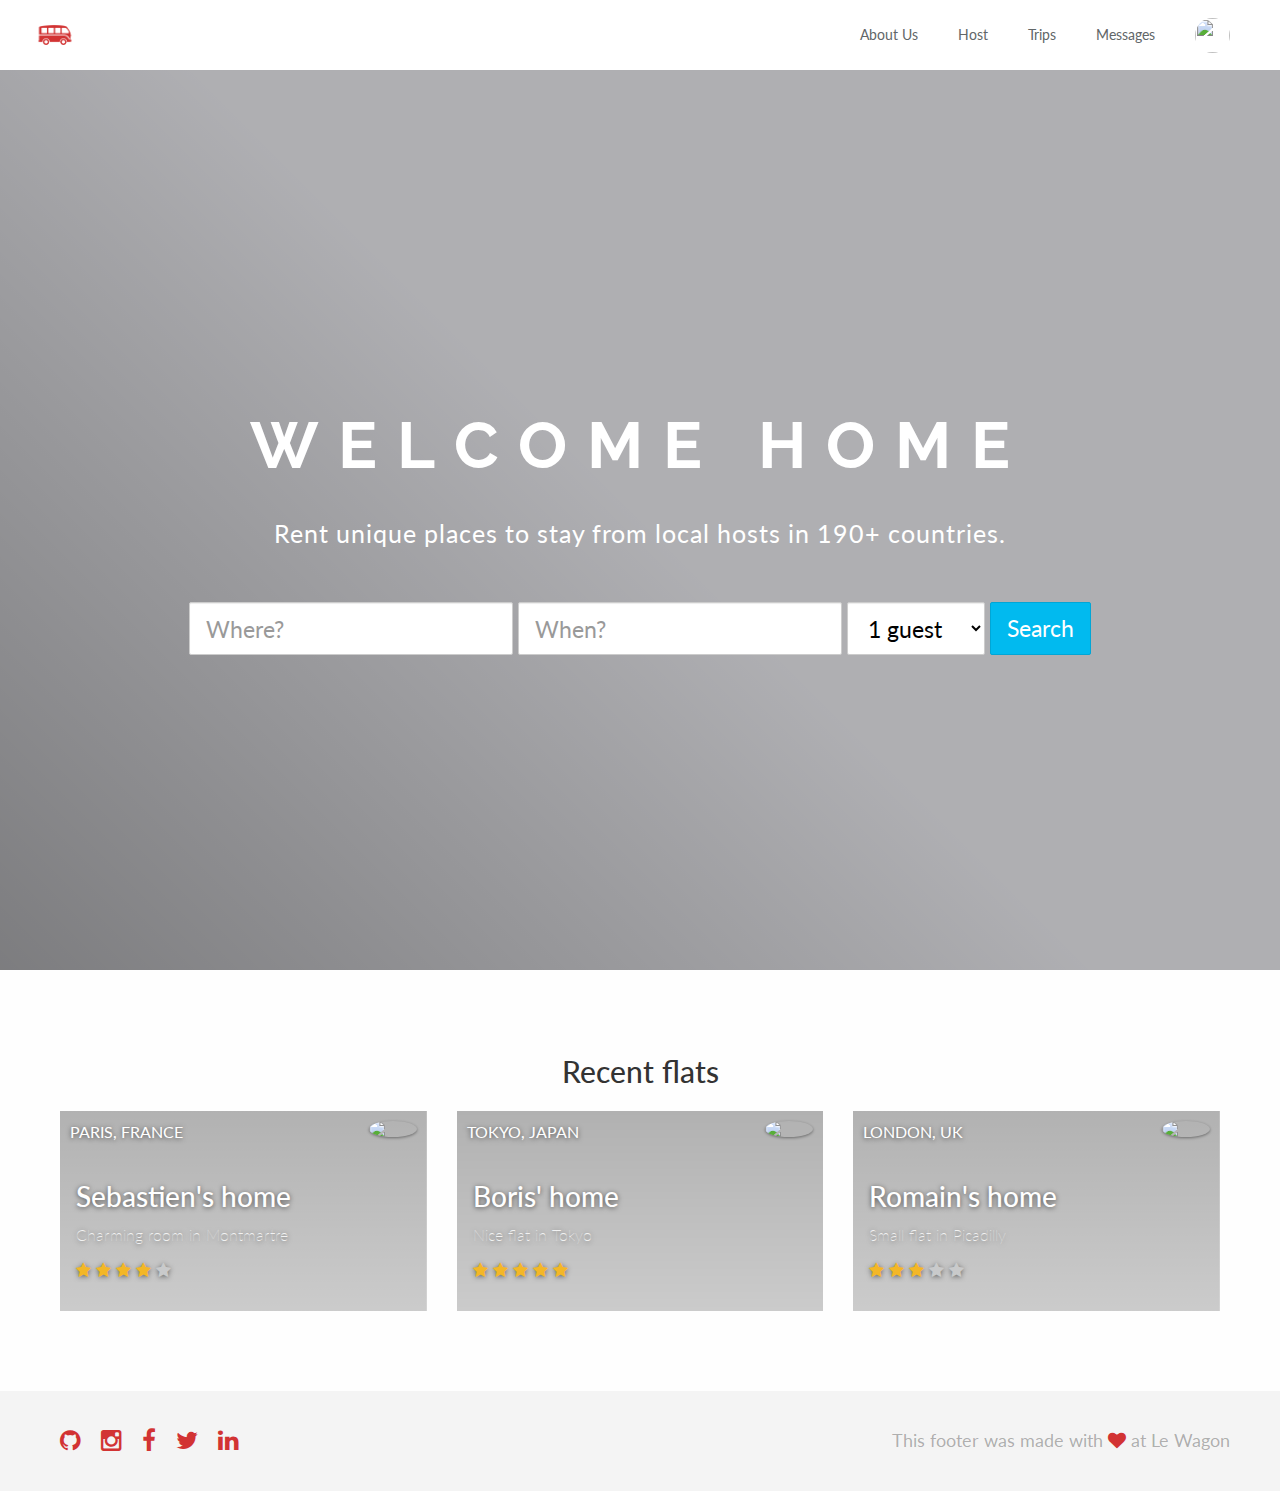
==== commit 50158b1b: "Automated commit at 2018-08-06 15:30:37 UTC by middleman-deploy 2.0.0-alpha" ====
--- a/index.html
+++ b/index.html
@@ -7,7 +7,7 @@
           content="width=device-width, initial-scale=1, shrink-to-fit=no">
     <!-- Use the title from a page's frontmatter if it has one -->
     <title>Le Wagon - Middleman</title>
-    <link href="stylesheets/application-570ea10a.css" rel="stylesheet" />
+    <link href="stylesheets/application-ec87118d.css" rel="stylesheet" />
     <script src="javascripts/application-93de88c9.js"></script>
     <link href="images/favicon-f15af148.png" rel="icon" type="image/png" />
   </head>
@@ -80,6 +80,13 @@
         <div class="card-description">
           <h2>Sebastien's home</h2>
           <p>Charming room in Montmartre</p>
+          <p class="rating">
+            <i class="fa fa-star" style="color: #ffb400"></i>
+            <i class="fa fa-star" style="color: #ffb400"></i>
+            <i class="fa fa-star" style="color: #ffb400"></i>
+            <i class="fa fa-star" style="color: #ffb400"></i>
+            <i class="fa fa-star" style="color: #cacccd"></i>
+          </p>
         </div>
         <img class="card-user" src="https://kitt.lewagon.com/placeholder/users/ssaunier">
         <a class="card-link" href="#" ></a>
@@ -90,7 +97,14 @@
         <div class="card-category">Tokyo, Japan</div>
         <div class="card-description">
           <h2>Boris' home</h2>
-          <p>Small flat in Tokyo</p>
+          <p>Nice flat in Tokyo</p>
+          <p class="rating">
+            <i class="fa fa-star" style="color: #ffb400"></i>
+            <i class="fa fa-star" style="color: #ffb400"></i>
+            <i class="fa fa-star" style="color: #ffb400"></i>
+            <i class="fa fa-star" style="color: #ffb400"></i>
+            <i class="fa fa-star" style="color: #ffb400"></i>
+          </p>
         </div>
         <img class="card-user" src="https://kitt.lewagon.com/placeholder/users/papillard">
         <a class="card-link" href="#" ></a>
@@ -101,7 +115,14 @@
         <div class="card-category">London, UK</div>
         <div class="card-description">
           <h2>Romain's home</h2>
-          <p>Nice flat in Picadilly</p>
+          <p>Small flat in Picadilly</p>
+          <p class="rating">
+            <i class="fa fa-star" style="color: #ffb400"></i>
+            <i class="fa fa-star" style="color: #ffb400"></i>
+            <i class="fa fa-star" style="color: #ffb400"></i>
+            <i class="fa fa-star" style="color: #cacccd"></i>
+            <i class="fa fa-star" style="color: #cacccd"></i>
+          </p>
         </div>
         <img class="card-user" src="https://kitt.lewagon.com/placeholder/users/monsieurpaillard">
         <a class="card-link" href="#" ></a>
--- a/stylesheets/application-ec87118d.css
+++ b/stylesheets/application-ec87118d.css
@@ -0,0 +1,8 @@
+@import url("https://fonts.googleapis.com/css?family=Open+Sans:400,300,700|Lato|Raleway:100,300,400,500,700");/*!
+ * Bootstrap v3.3.7 (http://getbootstrap.com)
+ * Copyright 2011-2016 Twitter, Inc.
+ * Licensed under MIT (https://github.com/twbs/bootstrap/blob/master/LICENSE)
+ *//*! normalize.css v3.0.3 | MIT License | github.com/necolas/normalize.css */html{font-family:sans-serif;-ms-text-size-adjust:100%;-webkit-text-size-adjust:100%}body{margin:0}article,aside,details,figcaption,figure,footer,header,hgroup,main,menu,nav,section,summary{display:block}audio,canvas,progress,video{display:inline-block;vertical-align:baseline}audio:not([controls]){display:none;height:0}[hidden],template{display:none}a{background-color:transparent}a:active,a:hover{outline:0}abbr[title]{border-bottom:1px dotted}b,strong{font-weight:bold}dfn{font-style:italic}h1{font-size:2em;margin:0.67em 0}mark{background:#ff0;color:#000}small{font-size:80%}sub,sup{font-size:75%;line-height:0;position:relative;vertical-align:baseline}sup{top:-0.5em}sub{bottom:-0.25em}img{border:0}svg:not(:root){overflow:hidden}figure{margin:1em 40px}hr{-webkit-box-sizing:content-box;box-sizing:content-box;height:0}pre{overflow:auto}code,kbd,pre,samp{font-family:monospace, monospace;font-size:1em}button,input,optgroup,select,textarea{color:inherit;font:inherit;margin:0}button{overflow:visible}button,select{text-transform:none}button,html input[type="button"],input[type="reset"],input[type="submit"]{-webkit-appearance:button;cursor:pointer}button[disabled],html input[disabled]{cursor:default}button::-moz-focus-inner,input::-moz-focus-inner{border:0;padding:0}input{line-height:normal}input[type="checkbox"],input[type="radio"]{-webkit-box-sizing:border-box;box-sizing:border-box;padding:0}input[type="number"]::-webkit-inner-spin-button,input[type="number"]::-webkit-outer-spin-button{height:auto}input[type="search"]{-webkit-appearance:textfield;-webkit-box-sizing:content-box;box-sizing:content-box}input[type="search"]::-webkit-search-cancel-button,input[type="search"]::-webkit-search-decoration{-webkit-appearance:none}fieldset{border:1px solid #c0c0c0;margin:0 2px;padding:0.35em 0.625em 0.75em}legend{border:0;padding:0}textarea{overflow:auto}optgroup{font-weight:bold}table{border-collapse:collapse;border-spacing:0}td,th{padding:0}/*! Source: https://github.com/h5bp/html5-boilerplate/blob/master/src/css/main.css */@media print{*,*:before,*:after{background:transparent !important;color:#000 !important;-webkit-box-shadow:none !important;box-shadow:none !important;text-shadow:none !important}a,a:visited{text-decoration:underline}a[href]:after{content:" (" attr(href) ")"}abbr[title]:after{content:" (" attr(title) ")"}a[href^="#"]:after,a[href^="javascript:"]:after{content:""}pre,blockquote{border:1px solid #999;page-break-inside:avoid}thead{display:table-header-group}tr,img{page-break-inside:avoid}img{max-width:100% !important}p,h2,h3{orphans:3;widows:3}h2,h3{page-break-after:avoid}.navbar{display:none}.btn>.caret,.dropup>.btn>.caret{border-top-color:#000 !important}.label{border:1px solid #000}.table{border-collapse:collapse !important}.table td,.table th{background-color:#fff !important}.table-bordered th,.table-bordered td{border:1px solid #ddd !important}}@font-face{font-family:'Glyphicons Halflings';src:url("../assets/bootstrap/glyphicons-halflings-regular-86b6f62b.eot");src:url("../assets/bootstrap/glyphicons-halflings-regular-86b6f62b.eot?#iefix") format("embedded-opentype"),url("../assets/bootstrap/glyphicons-halflings-regular-ca35b697.woff2") format("woff2"),url("../assets/bootstrap/glyphicons-halflings-regular-278e49a8.woff") format("woff"),url("../assets/bootstrap/glyphicons-halflings-regular-44bc1850.ttf") format("truetype"),url("../assets/bootstrap/glyphicons-halflings-regular-de51a849.svg#glyphicons_halflingsregular") format("svg")}.glyphicon{position:relative;top:1px;display:inline-block;font-family:'Glyphicons Halflings';font-style:normal;font-weight:normal;line-height:1;-webkit-font-smoothing:antialiased;-moz-osx-font-smoothing:grayscale}.glyphicon-asterisk:before{content:"\002a"}.glyphicon-plus:before{content:"\002b"}.glyphicon-euro:before,.glyphicon-eur:before{content:"\20ac"}.glyphicon-minus:before{content:"\2212"}.glyphicon-cloud:before{content:"\2601"}.glyphicon-envelope:before{content:"\2709"}.glyphicon-pencil:before{content:"\270f"}.glyphicon-glass:before{content:"\e001"}.glyphicon-music:before{content:"\e002"}.glyphicon-search:before{content:"\e003"}.glyphicon-heart:before{content:"\e005"}.glyphicon-star:before{content:"\e006"}.glyphicon-star-empty:before{content:"\e007"}.glyphicon-user:before{content:"\e008"}.glyphicon-film:before{content:"\e009"}.glyphicon-th-large:before{content:"\e010"}.glyphicon-th:before{content:"\e011"}.glyphicon-th-list:before{content:"\e012"}.glyphicon-ok:before{content:"\e013"}.glyphicon-remove:before{content:"\e014"}.glyphicon-zoom-in:before{content:"\e015"}.glyphicon-zoom-out:before{content:"\e016"}.glyphicon-off:before{content:"\e017"}.glyphicon-signal:before{content:"\e018"}.glyphicon-cog:before{content:"\e019"}.glyphicon-trash:before{content:"\e020"}.glyphicon-home:before{content:"\e021"}.glyphicon-file:before{content:"\e022"}.glyphicon-time:before{content:"\e023"}.glyphicon-road:before{content:"\e024"}.glyphicon-download-alt:before{content:"\e025"}.glyphicon-download:before{content:"\e026"}.glyphicon-upload:before{content:"\e027"}.glyphicon-inbox:before{content:"\e028"}.glyphicon-play-circle:before{content:"\e029"}.glyphicon-repeat:before{content:"\e030"}.glyphicon-refresh:before{content:"\e031"}.glyphicon-list-alt:before{content:"\e032"}.glyphicon-lock:before{content:"\e033"}.glyphicon-flag:before{content:"\e034"}.glyphicon-headphones:before{content:"\e035"}.glyphicon-volume-off:before{content:"\e036"}.glyphicon-volume-down:before{content:"\e037"}.glyphicon-volume-up:before{content:"\e038"}.glyphicon-qrcode:before{content:"\e039"}.glyphicon-barcode:before{content:"\e040"}.glyphicon-tag:before{content:"\e041"}.glyphicon-tags:before{content:"\e042"}.glyphicon-book:before{content:"\e043"}.glyphicon-bookmark:before{content:"\e044"}.glyphicon-print:before{content:"\e045"}.glyphicon-camera:before{content:"\e046"}.glyphicon-font:before{content:"\e047"}.glyphicon-bold:before{content:"\e048"}.glyphicon-italic:before{content:"\e049"}.glyphicon-text-height:before{content:"\e050"}.glyphicon-text-width:before{content:"\e051"}.glyphicon-align-left:before{content:"\e052"}.glyphicon-align-center:before{content:"\e053"}.glyphicon-align-right:before{content:"\e054"}.glyphicon-align-justify:before{content:"\e055"}.glyphicon-list:before{content:"\e056"}.glyphicon-indent-left:before{content:"\e057"}.glyphicon-indent-right:before{content:"\e058"}.glyphicon-facetime-video:before{content:"\e059"}.glyphicon-picture:before{content:"\e060"}.glyphicon-map-marker:before{content:"\e062"}.glyphicon-adjust:before{content:"\e063"}.glyphicon-tint:before{content:"\e064"}.glyphicon-edit:before{content:"\e065"}.glyphicon-share:before{content:"\e066"}.glyphicon-check:before{content:"\e067"}.glyphicon-move:before{content:"\e068"}.glyphicon-step-backward:before{content:"\e069"}.glyphicon-fast-backward:before{content:"\e070"}.glyphicon-backward:before{content:"\e071"}.glyphicon-play:before{content:"\e072"}.glyphicon-pause:before{content:"\e073"}.glyphicon-stop:before{content:"\e074"}.glyphicon-forward:before{content:"\e075"}.glyphicon-fast-forward:before{content:"\e076"}.glyphicon-step-forward:before{content:"\e077"}.glyphicon-eject:before{content:"\e078"}.glyphicon-chevron-left:before{content:"\e079"}.glyphicon-chevron-right:before{content:"\e080"}.glyphicon-plus-sign:before{content:"\e081"}.glyphicon-minus-sign:before{content:"\e082"}.glyphicon-remove-sign:before{content:"\e083"}.glyphicon-ok-sign:before{content:"\e084"}.glyphicon-question-sign:before{content:"\e085"}.glyphicon-info-sign:before{content:"\e086"}.glyphicon-screenshot:before{content:"\e087"}.glyphicon-remove-circle:before{content:"\e088"}.glyphicon-ok-circle:before{content:"\e089"}.glyphicon-ban-circle:before{content:"\e090"}.glyphicon-arrow-left:before{content:"\e091"}.glyphicon-arrow-right:before{content:"\e092"}.glyphicon-arrow-up:before{content:"\e093"}.glyphicon-arrow-down:before{content:"\e094"}.glyphicon-share-alt:before{content:"\e095"}.glyphicon-resize-full:before{content:"\e096"}.glyphicon-resize-small:before{content:"\e097"}.glyphicon-exclamation-sign:before{content:"\e101"}.glyphicon-gift:before{content:"\e102"}.glyphicon-leaf:before{content:"\e103"}.glyphicon-fire:before{content:"\e104"}.glyphicon-eye-open:before{content:"\e105"}.glyphicon-eye-close:before{content:"\e106"}.glyphicon-warning-sign:before{content:"\e107"}.glyphicon-plane:before{content:"\e108"}.glyphicon-calendar:before{content:"\e109"}.glyphicon-random:before{content:"\e110"}.glyphicon-comment:before{content:"\e111"}.glyphicon-magnet:before{content:"\e112"}.glyphicon-chevron-up:before{content:"\e113"}.glyphicon-chevron-down:before{content:"\e114"}.glyphicon-retweet:before{content:"\e115"}.glyphicon-shopping-cart:before{content:"\e116"}.glyphicon-folder-close:before{content:"\e117"}.glyphicon-folder-open:before{content:"\e118"}.glyphicon-resize-vertical:before{content:"\e119"}.glyphicon-resize-horizontal:before{content:"\e120"}.glyphicon-hdd:before{content:"\e121"}.glyphicon-bullhorn:before{content:"\e122"}.glyphicon-bell:before{content:"\e123"}.glyphicon-certificate:before{content:"\e124"}.glyphicon-thumbs-up:before{content:"\e125"}.glyphicon-thumbs-down:before{content:"\e126"}.glyphicon-hand-right:before{content:"\e127"}.glyphicon-hand-left:before{content:"\e128"}.glyphicon-hand-up:before{content:"\e129"}.glyphicon-hand-down:before{content:"\e130"}.glyphicon-circle-arrow-right:before{content:"\e131"}.glyphicon-circle-arrow-left:before{content:"\e132"}.glyphicon-circle-arrow-up:before{content:"\e133"}.glyphicon-circle-arrow-down:before{content:"\e134"}.glyphicon-globe:before{content:"\e135"}.glyphicon-wrench:before{content:"\e136"}.glyphicon-tasks:before{content:"\e137"}.glyphicon-filter:before{content:"\e138"}.glyphicon-briefcase:before{content:"\e139"}.glyphicon-fullscreen:before{content:"\e140"}.glyphicon-dashboard:before{content:"\e141"}.glyphicon-paperclip:before{content:"\e142"}.glyphicon-heart-empty:before{content:"\e143"}.glyphicon-link:before{content:"\e144"}.glyphicon-phone:before{content:"\e145"}.glyphicon-pushpin:before{content:"\e146"}.glyphicon-usd:before{content:"\e148"}.glyphicon-gbp:before{content:"\e149"}.glyphicon-sort:before{content:"\e150"}.glyphicon-sort-by-alphabet:before{content:"\e151"}.glyphicon-sort-by-alphabet-alt:before{content:"\e152"}.glyphicon-sort-by-order:before{content:"\e153"}.glyphicon-sort-by-order-alt:before{content:"\e154"}.glyphicon-sort-by-attributes:before{content:"\e155"}.glyphicon-sort-by-attributes-alt:before{content:"\e156"}.glyphicon-unchecked:before{content:"\e157"}.glyphicon-expand:before{content:"\e158"}.glyphicon-collapse-down:before{content:"\e159"}.glyphicon-collapse-up:before{content:"\e160"}.glyphicon-log-in:before{content:"\e161"}.glyphicon-flash:before{content:"\e162"}.glyphicon-log-out:before{content:"\e163"}.glyphicon-new-window:before{content:"\e164"}.glyphicon-record:before{content:"\e165"}.glyphicon-save:before{content:"\e166"}.glyphicon-open:before{content:"\e167"}.glyphicon-saved:before{content:"\e168"}.glyphicon-import:before{content:"\e169"}.glyphicon-export:before{content:"\e170"}.glyphicon-send:before{content:"\e171"}.glyphicon-floppy-disk:before{content:"\e172"}.glyphicon-floppy-saved:before{content:"\e173"}.glyphicon-floppy-remove:before{content:"\e174"}.glyphicon-floppy-save:before{content:"\e175"}.glyphicon-floppy-open:before{content:"\e176"}.glyphicon-credit-card:before{content:"\e177"}.glyphicon-transfer:before{content:"\e178"}.glyphicon-cutlery:before{content:"\e179"}.glyphicon-header:before{content:"\e180"}.glyphicon-compressed:before{content:"\e181"}.glyphicon-earphone:before{content:"\e182"}.glyphicon-phone-alt:before{content:"\e183"}.glyphicon-tower:before{content:"\e184"}.glyphicon-stats:before{content:"\e185"}.glyphicon-sd-video:before{content:"\e186"}.glyphicon-hd-video:before{content:"\e187"}.glyphicon-subtitles:before{content:"\e188"}.glyphicon-sound-stereo:before{content:"\e189"}.glyphicon-sound-dolby:before{content:"\e190"}.glyphicon-sound-5-1:before{content:"\e191"}.glyphicon-sound-6-1:before{content:"\e192"}.glyphicon-sound-7-1:before{content:"\e193"}.glyphicon-copyright-mark:before{content:"\e194"}.glyphicon-registration-mark:before{content:"\e195"}.glyphicon-cloud-download:before{content:"\e197"}.glyphicon-cloud-upload:before{content:"\e198"}.glyphicon-tree-conifer:before{content:"\e199"}.glyphicon-tree-deciduous:before{content:"\e200"}.glyphicon-cd:before{content:"\e201"}.glyphicon-save-file:before{content:"\e202"}.glyphicon-open-file:before{content:"\e203"}.glyphicon-level-up:before{content:"\e204"}.glyphicon-copy:before{content:"\e205"}.glyphicon-paste:before{content:"\e206"}.glyphicon-alert:before{content:"\e209"}.glyphicon-equalizer:before{content:"\e210"}.glyphicon-king:before{content:"\e211"}.glyphicon-queen:before{content:"\e212"}.glyphicon-pawn:before{content:"\e213"}.glyphicon-bishop:before{content:"\e214"}.glyphicon-knight:before{content:"\e215"}.glyphicon-baby-formula:before{content:"\e216"}.glyphicon-tent:before{content:"\26fa"}.glyphicon-blackboard:before{content:"\e218"}.glyphicon-bed:before{content:"\e219"}.glyphicon-apple:before{content:"\f8ff"}.glyphicon-erase:before{content:"\e221"}.glyphicon-hourglass:before{content:"\231b"}.glyphicon-lamp:before{content:"\e223"}.glyphicon-duplicate:before{content:"\e224"}.glyphicon-piggy-bank:before{content:"\e225"}.glyphicon-scissors:before{content:"\e226"}.glyphicon-bitcoin:before{content:"\e227"}.glyphicon-btc:before{content:"\e227"}.glyphicon-xbt:before{content:"\e227"}.glyphicon-yen:before{content:"\00a5"}.glyphicon-jpy:before{content:"\00a5"}.glyphicon-ruble:before{content:"\20bd"}.glyphicon-rub:before{content:"\20bd"}.glyphicon-scale:before{content:"\e230"}.glyphicon-ice-lolly:before{content:"\e231"}.glyphicon-ice-lolly-tasted:before{content:"\e232"}.glyphicon-education:before{content:"\e233"}.glyphicon-option-horizontal:before{content:"\e234"}.glyphicon-option-vertical:before{content:"\e235"}.glyphicon-menu-hamburger:before{content:"\e236"}.glyphicon-modal-window:before{content:"\e237"}.glyphicon-oil:before{content:"\e238"}.glyphicon-grain:before{content:"\e239"}.glyphicon-sunglasses:before{content:"\e240"}.glyphicon-text-size:before{content:"\e241"}.glyphicon-text-color:before{content:"\e242"}.glyphicon-text-background:before{content:"\e243"}.glyphicon-object-align-top:before{content:"\e244"}.glyphicon-object-align-bottom:before{content:"\e245"}.glyphicon-object-align-horizontal:before{content:"\e246"}.glyphicon-object-align-left:before{content:"\e247"}.glyphicon-object-align-vertical:before{content:"\e248"}.glyphicon-object-align-right:before{content:"\e249"}.glyphicon-triangle-right:before{content:"\e250"}.glyphicon-triangle-left:before{content:"\e251"}.glyphicon-triangle-bottom:before{content:"\e252"}.glyphicon-triangle-top:before{content:"\e253"}.glyphicon-console:before{content:"\e254"}.glyphicon-superscript:before{content:"\e255"}.glyphicon-subscript:before{content:"\e256"}.glyphicon-menu-left:before{content:"\e257"}.glyphicon-menu-right:before{content:"\e258"}.glyphicon-menu-down:before{content:"\e259"}.glyphicon-menu-up:before{content:"\e260"}*{-webkit-box-sizing:border-box;box-sizing:border-box}*:before,*:after{-webkit-box-sizing:border-box;box-sizing:border-box}html{font-size:10px;-webkit-tap-highlight-color:transparent}body{font-family:"Lato", "sans-serif";font-size:18px;line-height:1.42857143;color:#333333;background-color:#F4F4F4}input,button,select,textarea{font-family:inherit;font-size:inherit;line-height:inherit}a{color:#01baef;text-decoration:none}a:hover,a:focus{color:#017fa3;text-decoration:underline}a:focus{outline:5px auto -webkit-focus-ring-color;outline-offset:-2px}figure{margin:0}img{vertical-align:middle}.img-responsive{display:block;max-width:100%;height:auto}.img-rounded{border-radius:2px}.img-thumbnail{padding:4px;line-height:1.42857143;background-color:#F4F4F4;border:1px solid #ddd;border-radius:2px;-webkit-transition:all 0.2s ease-in-out;transition:all 0.2s ease-in-out;display:inline-block;max-width:100%;height:auto}.img-circle{border-radius:50%}hr{margin-top:25px;margin-bottom:25px;border:0;border-top:1px solid #eeeeee}.sr-only{position:absolute;width:1px;height:1px;margin:-1px;padding:0;overflow:hidden;clip:rect(0, 0, 0, 0);border:0}.sr-only-focusable:active,.sr-only-focusable:focus{position:static;width:auto;height:auto;margin:0;overflow:visible;clip:auto}[role="button"]{cursor:pointer}h1,h2,h3,h4,h5,h6,.h1,.h2,.h3,.h4,.h5,.h6{font-family:"Raleway", "sans-serif", "Lato";font-weight:500;line-height:1.1;color:inherit}h1 small,h1 .small,h2 small,h2 .small,h3 small,h3 .small,h4 small,h4 .small,h5 small,h5 .small,h6 small,h6 .small,.h1 small,.h1 .small,.h2 small,.h2 .small,.h3 small,.h3 .small,.h4 small,.h4 .small,.h5 small,.h5 .small,.h6 small,.h6 .small{font-weight:normal;line-height:1;color:#777777}h1,.h1,h2,.h2,h3,.h3{margin-top:25px;margin-bottom:12.5px}h1 small,h1 .small,.h1 small,.h1 .small,h2 small,h2 .small,.h2 small,.h2 .small,h3 small,h3 .small,.h3 small,.h3 .small{font-size:65%}h4,.h4,h5,.h5,h6,.h6{margin-top:12.5px;margin-bottom:12.5px}h4 small,h4 .small,.h4 small,.h4 .small,h5 small,h5 .small,.h5 small,.h5 .small,h6 small,h6 .small,.h6 small,.h6 .small{font-size:75%}h1,.h1{font-size:46px}h2,.h2{font-size:38px}h3,.h3{font-size:31px}h4,.h4{font-size:23px}h5,.h5{font-size:18px}h6,.h6{font-size:16px}p{margin:0 0 12.5px}.lead{margin-bottom:25px;font-size:20px;font-weight:300;line-height:1.4}@media (min-width: 768px){.lead{font-size:27px}}small,.small{font-size:88%}mark,.mark{background-color:#fcf8e3;padding:.2em}.text-left{text-align:left}.text-right{text-align:right}.text-center{text-align:center}.text-justify{text-align:justify}.text-nowrap{white-space:nowrap}.text-lowercase{text-transform:lowercase}.text-uppercase,.initialism{text-transform:uppercase}.text-capitalize{text-transform:capitalize}.text-muted{color:#777777}.text-primary{color:#01baef}a.text-primary:hover,a.text-primary:focus{color:#0192bc}.text-success{color:#3c763d}a.text-success:hover,a.text-success:focus{color:#2b542c}.text-info{color:#31708f}a.text-info:hover,a.text-info:focus{color:#245269}.text-warning{color:#8a6d3b}a.text-warning:hover,a.text-warning:focus{color:#66512c}.text-danger{color:#a94442}a.text-danger:hover,a.text-danger:focus{color:#843534}.bg-primary{color:#fff}.bg-primary{background-color:#01baef}a.bg-primary:hover,a.bg-primary:focus{background-color:#0192bc}.bg-success{background-color:#dff0d8}a.bg-success:hover,a.bg-success:focus{background-color:#c1e2b3}.bg-info{background-color:#d9edf7}a.bg-info:hover,a.bg-info:focus{background-color:#afd9ee}.bg-warning{background-color:#fcf8e3}a.bg-warning:hover,a.bg-warning:focus{background-color:#f7ecb5}.bg-danger{background-color:#f2dede}a.bg-danger:hover,a.bg-danger:focus{background-color:#e4b9b9}.page-header{padding-bottom:11.5px;margin:50px 0 25px;border-bottom:1px solid #eeeeee}ul,ol{margin-top:0;margin-bottom:12.5px}ul ul,ul ol,ol ul,ol ol{margin-bottom:0}.list-unstyled{padding-left:0;list-style:none}.list-inline{padding-left:0;list-style:none;margin-left:-5px}.list-inline>li{display:inline-block;padding-left:5px;padding-right:5px}dl{margin-top:0;margin-bottom:25px}dt,dd{line-height:1.42857143}dt{font-weight:bold}dd{margin-left:0}.dl-horizontal dd:before,.dl-horizontal dd:after{content:" ";display:table}.dl-horizontal dd:after{clear:both}@media (min-width: 768px){.dl-horizontal dt{float:left;width:160px;clear:left;text-align:right;overflow:hidden;text-overflow:ellipsis;white-space:nowrap}.dl-horizontal dd{margin-left:180px}}abbr[title],abbr[data-original-title]{cursor:help;border-bottom:1px dotted #777777}.initialism{font-size:90%}blockquote{padding:12.5px 25px;margin:0 0 25px;font-size:22.5px;border-left:5px solid #eeeeee}blockquote p:last-child,blockquote ul:last-child,blockquote ol:last-child{margin-bottom:0}blockquote footer,blockquote small,blockquote .small{display:block;font-size:80%;line-height:1.42857143;color:#777777}blockquote footer:before,blockquote small:before,blockquote .small:before{content:'\2014 \00A0'}.blockquote-reverse,blockquote.pull-right{padding-right:15px;padding-left:0;border-right:5px solid #eeeeee;border-left:0;text-align:right}.blockquote-reverse footer:before,.blockquote-reverse small:before,.blockquote-reverse .small:before,blockquote.pull-right footer:before,blockquote.pull-right small:before,blockquote.pull-right .small:before{content:''}.blockquote-reverse footer:after,.blockquote-reverse small:after,.blockquote-reverse .small:after,blockquote.pull-right footer:after,blockquote.pull-right small:after,blockquote.pull-right .small:after{content:'\00A0 \2014'}address{margin-bottom:25px;font-style:normal;line-height:1.42857143}code,kbd,pre,samp{font-family:Menlo, Monaco, Consolas, "Courier New", monospace}code{padding:2px 4px;font-size:90%;color:#c7254e;background-color:#f9f2f4;border-radius:2px}kbd{padding:2px 4px;font-size:90%;color:#fff;background-color:#333;border-radius:2px;-webkit-box-shadow:inset 0 -1px 0 rgba(0,0,0,0.25);box-shadow:inset 0 -1px 0 rgba(0,0,0,0.25)}kbd kbd{padding:0;font-size:100%;font-weight:bold;-webkit-box-shadow:none;box-shadow:none}pre{display:block;padding:12px;margin:0 0 12.5px;font-size:17px;line-height:1.42857143;word-break:break-all;word-wrap:break-word;color:#333333;background-color:#f5f5f5;border:1px solid #ccc;border-radius:2px}pre code{padding:0;font-size:inherit;color:inherit;white-space:pre-wrap;background-color:transparent;border-radius:0}.pre-scrollable{max-height:340px;overflow-y:scroll}.container{margin-right:auto;margin-left:auto;padding-left:15px;padding-right:15px}.container:before,.container:after{content:" ";display:table}.container:after{clear:both}@media (min-width: 768px){.container{width:750px}}@media (min-width: 992px){.container{width:970px}}@media (min-width: 1200px){.container{width:1170px}}.container-fluid{margin-right:auto;margin-left:auto;padding-left:15px;padding-right:15px}.container-fluid:before,.container-fluid:after{content:" ";display:table}.container-fluid:after{clear:both}.row{margin-left:-15px;margin-right:-15px}.row:before,.row:after{content:" ";display:table}.row:after{clear:both}.col-xs-1,.col-sm-1,.col-md-1,.col-lg-1,.col-xs-2,.col-sm-2,.col-md-2,.col-lg-2,.col-xs-3,.col-sm-3,.col-md-3,.col-lg-3,.col-xs-4,.col-sm-4,.col-md-4,.col-lg-4,.col-xs-5,.col-sm-5,.col-md-5,.col-lg-5,.col-xs-6,.col-sm-6,.col-md-6,.col-lg-6,.col-xs-7,.col-sm-7,.col-md-7,.col-lg-7,.col-xs-8,.col-sm-8,.col-md-8,.col-lg-8,.col-xs-9,.col-sm-9,.col-md-9,.col-lg-9,.col-xs-10,.col-sm-10,.col-md-10,.col-lg-10,.col-xs-11,.col-sm-11,.col-md-11,.col-lg-11,.col-xs-12,.col-sm-12,.col-md-12,.col-lg-12{position:relative;min-height:1px;padding-left:15px;padding-right:15px}.col-xs-1,.col-xs-2,.col-xs-3,.col-xs-4,.col-xs-5,.col-xs-6,.col-xs-7,.col-xs-8,.col-xs-9,.col-xs-10,.col-xs-11,.col-xs-12{float:left}.col-xs-1{width:8.33333333%}.col-xs-2{width:16.66666667%}.col-xs-3{width:25%}.col-xs-4{width:33.33333333%}.col-xs-5{width:41.66666667%}.col-xs-6{width:50%}.col-xs-7{width:58.33333333%}.col-xs-8{width:66.66666667%}.col-xs-9{width:75%}.col-xs-10{width:83.33333333%}.col-xs-11{width:91.66666667%}.col-xs-12{width:100%}.col-xs-pull-0{right:auto}.col-xs-pull-1{right:8.33333333%}.col-xs-pull-2{right:16.66666667%}.col-xs-pull-3{right:25%}.col-xs-pull-4{right:33.33333333%}.col-xs-pull-5{right:41.66666667%}.col-xs-pull-6{right:50%}.col-xs-pull-7{right:58.33333333%}.col-xs-pull-8{right:66.66666667%}.col-xs-pull-9{right:75%}.col-xs-pull-10{right:83.33333333%}.col-xs-pull-11{right:91.66666667%}.col-xs-pull-12{right:100%}.col-xs-push-0{left:auto}.col-xs-push-1{left:8.33333333%}.col-xs-push-2{left:16.66666667%}.col-xs-push-3{left:25%}.col-xs-push-4{left:33.33333333%}.col-xs-push-5{left:41.66666667%}.col-xs-push-6{left:50%}.col-xs-push-7{left:58.33333333%}.col-xs-push-8{left:66.66666667%}.col-xs-push-9{left:75%}.col-xs-push-10{left:83.33333333%}.col-xs-push-11{left:91.66666667%}.col-xs-push-12{left:100%}.col-xs-offset-0{margin-left:0%}.col-xs-offset-1{margin-left:8.33333333%}.col-xs-offset-2{margin-left:16.66666667%}.col-xs-offset-3{margin-left:25%}.col-xs-offset-4{margin-left:33.33333333%}.col-xs-offset-5{margin-left:41.66666667%}.col-xs-offset-6{margin-left:50%}.col-xs-offset-7{margin-left:58.33333333%}.col-xs-offset-8{margin-left:66.66666667%}.col-xs-offset-9{margin-left:75%}.col-xs-offset-10{margin-left:83.33333333%}.col-xs-offset-11{margin-left:91.66666667%}.col-xs-offset-12{margin-left:100%}@media (min-width: 768px){.col-sm-1,.col-sm-2,.col-sm-3,.col-sm-4,.col-sm-5,.col-sm-6,.col-sm-7,.col-sm-8,.col-sm-9,.col-sm-10,.col-sm-11,.col-sm-12{float:left}.col-sm-1{width:8.33333333%}.col-sm-2{width:16.66666667%}.col-sm-3{width:25%}.col-sm-4{width:33.33333333%}.col-sm-5{width:41.66666667%}.col-sm-6{width:50%}.col-sm-7{width:58.33333333%}.col-sm-8{width:66.66666667%}.col-sm-9{width:75%}.col-sm-10{width:83.33333333%}.col-sm-11{width:91.66666667%}.col-sm-12{width:100%}.col-sm-pull-0{right:auto}.col-sm-pull-1{right:8.33333333%}.col-sm-pull-2{right:16.66666667%}.col-sm-pull-3{right:25%}.col-sm-pull-4{right:33.33333333%}.col-sm-pull-5{right:41.66666667%}.col-sm-pull-6{right:50%}.col-sm-pull-7{right:58.33333333%}.col-sm-pull-8{right:66.66666667%}.col-sm-pull-9{right:75%}.col-sm-pull-10{right:83.33333333%}.col-sm-pull-11{right:91.66666667%}.col-sm-pull-12{right:100%}.col-sm-push-0{left:auto}.col-sm-push-1{left:8.33333333%}.col-sm-push-2{left:16.66666667%}.col-sm-push-3{left:25%}.col-sm-push-4{left:33.33333333%}.col-sm-push-5{left:41.66666667%}.col-sm-push-6{left:50%}.col-sm-push-7{left:58.33333333%}.col-sm-push-8{left:66.66666667%}.col-sm-push-9{left:75%}.col-sm-push-10{left:83.33333333%}.col-sm-push-11{left:91.66666667%}.col-sm-push-12{left:100%}.col-sm-offset-0{margin-left:0%}.col-sm-offset-1{margin-left:8.33333333%}.col-sm-offset-2{margin-left:16.66666667%}.col-sm-offset-3{margin-left:25%}.col-sm-offset-4{margin-left:33.33333333%}.col-sm-offset-5{margin-left:41.66666667%}.col-sm-offset-6{margin-left:50%}.col-sm-offset-7{margin-left:58.33333333%}.col-sm-offset-8{margin-left:66.66666667%}.col-sm-offset-9{margin-left:75%}.col-sm-offset-10{margin-left:83.33333333%}.col-sm-offset-11{margin-left:91.66666667%}.col-sm-offset-12{margin-left:100%}}@media (min-width: 992px){.col-md-1,.col-md-2,.col-md-3,.col-md-4,.col-md-5,.col-md-6,.col-md-7,.col-md-8,.col-md-9,.col-md-10,.col-md-11,.col-md-12{float:left}.col-md-1{width:8.33333333%}.col-md-2{width:16.66666667%}.col-md-3{width:25%}.col-md-4{width:33.33333333%}.col-md-5{width:41.66666667%}.col-md-6{width:50%}.col-md-7{width:58.33333333%}.col-md-8{width:66.66666667%}.col-md-9{width:75%}.col-md-10{width:83.33333333%}.col-md-11{width:91.66666667%}.col-md-12{width:100%}.col-md-pull-0{right:auto}.col-md-pull-1{right:8.33333333%}.col-md-pull-2{right:16.66666667%}.col-md-pull-3{right:25%}.col-md-pull-4{right:33.33333333%}.col-md-pull-5{right:41.66666667%}.col-md-pull-6{right:50%}.col-md-pull-7{right:58.33333333%}.col-md-pull-8{right:66.66666667%}.col-md-pull-9{right:75%}.col-md-pull-10{right:83.33333333%}.col-md-pull-11{right:91.66666667%}.col-md-pull-12{right:100%}.col-md-push-0{left:auto}.col-md-push-1{left:8.33333333%}.col-md-push-2{left:16.66666667%}.col-md-push-3{left:25%}.col-md-push-4{left:33.33333333%}.col-md-push-5{left:41.66666667%}.col-md-push-6{left:50%}.col-md-push-7{left:58.33333333%}.col-md-push-8{left:66.66666667%}.col-md-push-9{left:75%}.col-md-push-10{left:83.33333333%}.col-md-push-11{left:91.66666667%}.col-md-push-12{left:100%}.col-md-offset-0{margin-left:0%}.col-md-offset-1{margin-left:8.33333333%}.col-md-offset-2{margin-left:16.66666667%}.col-md-offset-3{margin-left:25%}.col-md-offset-4{margin-left:33.33333333%}.col-md-offset-5{margin-left:41.66666667%}.col-md-offset-6{margin-left:50%}.col-md-offset-7{margin-left:58.33333333%}.col-md-offset-8{margin-left:66.66666667%}.col-md-offset-9{margin-left:75%}.col-md-offset-10{margin-left:83.33333333%}.col-md-offset-11{margin-left:91.66666667%}.col-md-offset-12{margin-left:100%}}@media (min-width: 1200px){.col-lg-1,.col-lg-2,.col-lg-3,.col-lg-4,.col-lg-5,.col-lg-6,.col-lg-7,.col-lg-8,.col-lg-9,.col-lg-10,.col-lg-11,.col-lg-12{float:left}.col-lg-1{width:8.33333333%}.col-lg-2{width:16.66666667%}.col-lg-3{width:25%}.col-lg-4{width:33.33333333%}.col-lg-5{width:41.66666667%}.col-lg-6{width:50%}.col-lg-7{width:58.33333333%}.col-lg-8{width:66.66666667%}.col-lg-9{width:75%}.col-lg-10{width:83.33333333%}.col-lg-11{width:91.66666667%}.col-lg-12{width:100%}.col-lg-pull-0{right:auto}.col-lg-pull-1{right:8.33333333%}.col-lg-pull-2{right:16.66666667%}.col-lg-pull-3{right:25%}.col-lg-pull-4{right:33.33333333%}.col-lg-pull-5{right:41.66666667%}.col-lg-pull-6{right:50%}.col-lg-pull-7{right:58.33333333%}.col-lg-pull-8{right:66.66666667%}.col-lg-pull-9{right:75%}.col-lg-pull-10{right:83.33333333%}.col-lg-pull-11{right:91.66666667%}.col-lg-pull-12{right:100%}.col-lg-push-0{left:auto}.col-lg-push-1{left:8.33333333%}.col-lg-push-2{left:16.66666667%}.col-lg-push-3{left:25%}.col-lg-push-4{left:33.33333333%}.col-lg-push-5{left:41.66666667%}.col-lg-push-6{left:50%}.col-lg-push-7{left:58.33333333%}.col-lg-push-8{left:66.66666667%}.col-lg-push-9{left:75%}.col-lg-push-10{left:83.33333333%}.col-lg-push-11{left:91.66666667%}.col-lg-push-12{left:100%}.col-lg-offset-0{margin-left:0%}.col-lg-offset-1{margin-left:8.33333333%}.col-lg-offset-2{margin-left:16.66666667%}.col-lg-offset-3{margin-left:25%}.col-lg-offset-4{margin-left:33.33333333%}.col-lg-offset-5{margin-left:41.66666667%}.col-lg-offset-6{margin-left:50%}.col-lg-offset-7{margin-left:58.33333333%}.col-lg-offset-8{margin-left:66.66666667%}.col-lg-offset-9{margin-left:75%}.col-lg-offset-10{margin-left:83.33333333%}.col-lg-offset-11{margin-left:91.66666667%}.col-lg-offset-12{margin-left:100%}}table{background-color:transparent}caption{padding-top:8px;padding-bottom:8px;color:#777777;text-align:left}th{text-align:left}.table{width:100%;max-width:100%;margin-bottom:25px}.table>thead>tr>th,.table>thead>tr>td,.table>tbody>tr>th,.table>tbody>tr>td,.table>tfoot>tr>th,.table>tfoot>tr>td{padding:8px;line-height:1.42857143;vertical-align:top;border-top:1px solid #ddd}.table>thead>tr>th{vertical-align:bottom;border-bottom:2px solid #ddd}.table>caption+thead>tr:first-child>th,.table>caption+thead>tr:first-child>td,.table>colgroup+thead>tr:first-child>th,.table>colgroup+thead>tr:first-child>td,.table>thead:first-child>tr:first-child>th,.table>thead:first-child>tr:first-child>td{border-top:0}.table>tbody+tbody{border-top:2px solid #ddd}.table .table{background-color:#F4F4F4}.table-condensed>thead>tr>th,.table-condensed>thead>tr>td,.table-condensed>tbody>tr>th,.table-condensed>tbody>tr>td,.table-condensed>tfoot>tr>th,.table-condensed>tfoot>tr>td{padding:5px}.table-bordered{border:1px solid #ddd}.table-bordered>thead>tr>th,.table-bordered>thead>tr>td,.table-bordered>tbody>tr>th,.table-bordered>tbody>tr>td,.table-bordered>tfoot>tr>th,.table-bordered>tfoot>tr>td{border:1px solid #ddd}.table-bordered>thead>tr>th,.table-bordered>thead>tr>td{border-bottom-width:2px}.table-striped>tbody>tr:nth-of-type(odd){background-color:#f9f9f9}.table-hover>tbody>tr:hover{background-color:#f5f5f5}table col[class*="col-"]{position:static;float:none;display:table-column}table td[class*="col-"],table th[class*="col-"]{position:static;float:none;display:table-cell}.table>thead>tr>td.active,.table>thead>tr>th.active,.table>thead>tr.active>td,.table>thead>tr.active>th,.table>tbody>tr>td.active,.table>tbody>tr>th.active,.table>tbody>tr.active>td,.table>tbody>tr.active>th,.table>tfoot>tr>td.active,.table>tfoot>tr>th.active,.table>tfoot>tr.active>td,.table>tfoot>tr.active>th{background-color:#f5f5f5}.table-hover>tbody>tr>td.active:hover,.table-hover>tbody>tr>th.active:hover,.table-hover>tbody>tr.active:hover>td,.table-hover>tbody>tr:hover>.active,.table-hover>tbody>tr.active:hover>th{background-color:#e8e8e8}.table>thead>tr>td.success,.table>thead>tr>th.success,.table>thead>tr.success>td,.table>thead>tr.success>th,.table>tbody>tr>td.success,.table>tbody>tr>th.success,.table>tbody>tr.success>td,.table>tbody>tr.success>th,.table>tfoot>tr>td.success,.table>tfoot>tr>th.success,.table>tfoot>tr.success>td,.table>tfoot>tr.success>th{background-color:#dff0d8}.table-hover>tbody>tr>td.success:hover,.table-hover>tbody>tr>th.success:hover,.table-hover>tbody>tr.success:hover>td,.table-hover>tbody>tr:hover>.success,.table-hover>tbody>tr.success:hover>th{background-color:#d0e9c6}.table>thead>tr>td.info,.table>thead>tr>th.info,.table>thead>tr.info>td,.table>thead>tr.info>th,.table>tbody>tr>td.info,.table>tbody>tr>th.info,.table>tbody>tr.info>td,.table>tbody>tr.info>th,.table>tfoot>tr>td.info,.table>tfoot>tr>th.info,.table>tfoot>tr.info>td,.table>tfoot>tr.info>th{background-color:#d9edf7}.table-hover>tbody>tr>td.info:hover,.table-hover>tbody>tr>th.info:hover,.table-hover>tbody>tr.info:hover>td,.table-hover>tbody>tr:hover>.info,.table-hover>tbody>tr.info:hover>th{background-color:#c4e3f3}.table>thead>tr>td.warning,.table>thead>tr>th.warning,.table>thead>tr.warning>td,.table>thead>tr.warning>th,.table>tbody>tr>td.warning,.table>tbody>tr>th.warning,.table>tbody>tr.warning>td,.table>tbody>tr.warning>th,.table>tfoot>tr>td.warning,.table>tfoot>tr>th.warning,.table>tfoot>tr.warning>td,.table>tfoot>tr.warning>th{background-color:#fcf8e3}.table-hover>tbody>tr>td.warning:hover,.table-hover>tbody>tr>th.warning:hover,.table-hover>tbody>tr.warning:hover>td,.table-hover>tbody>tr:hover>.warning,.table-hover>tbody>tr.warning:hover>th{background-color:#faf2cc}.table>thead>tr>td.danger,.table>thead>tr>th.danger,.table>thead>tr.danger>td,.table>thead>tr.danger>th,.table>tbody>tr>td.danger,.table>tbody>tr>th.danger,.table>tbody>tr.danger>td,.table>tbody>tr.danger>th,.table>tfoot>tr>td.danger,.table>tfoot>tr>th.danger,.table>tfoot>tr.danger>td,.table>tfoot>tr.danger>th{background-color:#f2dede}.table-hover>tbody>tr>td.danger:hover,.table-hover>tbody>tr>th.danger:hover,.table-hover>tbody>tr.danger:hover>td,.table-hover>tbody>tr:hover>.danger,.table-hover>tbody>tr.danger:hover>th{background-color:#ebcccc}.table-responsive{overflow-x:auto;min-height:0.01%}@media screen and (max-width: 767px){.table-responsive{width:100%;margin-bottom:18.75px;overflow-y:hidden;-ms-overflow-style:-ms-autohiding-scrollbar;border:1px solid #ddd}.table-responsive>.table{margin-bottom:0}.table-responsive>.table>thead>tr>th,.table-responsive>.table>thead>tr>td,.table-responsive>.table>tbody>tr>th,.table-responsive>.table>tbody>tr>td,.table-responsive>.table>tfoot>tr>th,.table-responsive>.table>tfoot>tr>td{white-space:nowrap}.table-responsive>.table-bordered{border:0}.table-responsive>.table-bordered>thead>tr>th:first-child,.table-responsive>.table-bordered>thead>tr>td:first-child,.table-responsive>.table-bordered>tbody>tr>th:first-child,.table-responsive>.table-bordered>tbody>tr>td:first-child,.table-responsive>.table-bordered>tfoot>tr>th:first-child,.table-responsive>.table-bordered>tfoot>tr>td:first-child{border-left:0}.table-responsive>.table-bordered>thead>tr>th:last-child,.table-responsive>.table-bordered>thead>tr>td:last-child,.table-responsive>.table-bordered>tbody>tr>th:last-child,.table-responsive>.table-bordered>tbody>tr>td:last-child,.table-responsive>.table-bordered>tfoot>tr>th:last-child,.table-responsive>.table-bordered>tfoot>tr>td:last-child{border-right:0}.table-responsive>.table-bordered>tbody>tr:last-child>th,.table-responsive>.table-bordered>tbody>tr:last-child>td,.table-responsive>.table-bordered>tfoot>tr:last-child>th,.table-responsive>.table-bordered>tfoot>tr:last-child>td{border-bottom:0}}fieldset{padding:0;margin:0;border:0;min-width:0}legend{display:block;width:100%;padding:0;margin-bottom:25px;font-size:27px;line-height:inherit;color:#333333;border:0;border-bottom:1px solid #e5e5e5}label{display:inline-block;max-width:100%;margin-bottom:5px;font-weight:bold}input[type="search"]{-webkit-box-sizing:border-box;box-sizing:border-box}input[type="radio"],input[type="checkbox"]{margin:4px 0 0;margin-top:1px \9;line-height:normal}input[type="file"]{display:block}input[type="range"]{display:block;width:100%}select[multiple],select[size]{height:auto}input[type="file"]:focus,input[type="radio"]:focus,input[type="checkbox"]:focus{outline:5px auto -webkit-focus-ring-color;outline-offset:-2px}output{display:block;padding-top:7px;font-size:18px;line-height:1.42857143;color:#000000}.form-control{display:block;width:100%;height:39px;padding:6px 12px;font-size:18px;line-height:1.42857143;color:#000000;background-color:#fff;background-image:none;border:1px solid #ccc;border-radius:2px;-webkit-box-shadow:inset 0 1px 1px rgba(0,0,0,0.075);box-shadow:inset 0 1px 1px rgba(0,0,0,0.075);-webkit-transition:border-color ease-in-out 0.15s, box-shadow ease-in-out 0.15s;-webkit-transition:border-color ease-in-out 0.15s, -webkit-box-shadow ease-in-out 0.15s;transition:border-color ease-in-out 0.15s, -webkit-box-shadow ease-in-out 0.15s;transition:border-color ease-in-out 0.15s, box-shadow ease-in-out 0.15s;transition:border-color ease-in-out 0.15s, box-shadow ease-in-out 0.15s, -webkit-box-shadow ease-in-out 0.15s}.form-control:focus{border-color:#66afe9;outline:0;-webkit-box-shadow:inset 0 1px 1px rgba(0,0,0,0.075),0 0 8px rgba(102,175,233,0.6);box-shadow:inset 0 1px 1px rgba(0,0,0,0.075),0 0 8px rgba(102,175,233,0.6)}.form-control::-moz-placeholder{color:#999;opacity:1}.form-control:-ms-input-placeholder{color:#999}.form-control::-webkit-input-placeholder{color:#999}.form-control::-ms-expand{border:0;background-color:transparent}.form-control[disabled],.form-control[readonly],fieldset[disabled] .form-control{background-color:#eeeeee;opacity:1}.form-control[disabled],fieldset[disabled] .form-control{cursor:not-allowed}textarea.form-control{height:auto}input[type="search"]{-webkit-appearance:none}@media screen and (-webkit-min-device-pixel-ratio: 0){input[type="date"].form-control,input[type="time"].form-control,input[type="datetime-local"].form-control,input[type="month"].form-control{line-height:39px}input[type="date"].input-sm,.input-group-sm>input[type="date"].form-control,.input-group-sm>input[type="date"].input-group-addon,.input-group-sm>.input-group-btn>input[type="date"].btn,.input-group-sm input[type="date"],input[type="time"].input-sm,.input-group-sm>input[type="time"].form-control,.input-group-sm>input[type="time"].input-group-addon,.input-group-sm>.input-group-btn>input[type="time"].btn,.input-group-sm input[type="time"],input[type="datetime-local"].input-sm,.input-group-sm>input[type="datetime-local"].form-control,.input-group-sm>input[type="datetime-local"].input-group-addon,.input-group-sm>.input-group-btn>input[type="datetime-local"].btn,.input-group-sm input[type="datetime-local"],input[type="month"].input-sm,.input-group-sm>input[type="month"].form-control,.input-group-sm>input[type="month"].input-group-addon,.input-group-sm>.input-group-btn>input[type="month"].btn,.input-group-sm input[type="month"]{line-height:36px}input[type="date"].input-lg,.input-group-lg>input[type="date"].form-control,.input-group-lg>input[type="date"].input-group-addon,.input-group-lg>.input-group-btn>input[type="date"].btn,.input-group-lg input[type="date"],input[type="time"].input-lg,.input-group-lg>input[type="time"].form-control,.input-group-lg>input[type="time"].input-group-addon,.input-group-lg>.input-group-btn>input[type="time"].btn,.input-group-lg input[type="time"],input[type="datetime-local"].input-lg,.input-group-lg>input[type="datetime-local"].form-control,.input-group-lg>input[type="datetime-local"].input-group-addon,.input-group-lg>.input-group-btn>input[type="datetime-local"].btn,.input-group-lg input[type="datetime-local"],input[type="month"].input-lg,.input-group-lg>input[type="month"].form-control,.input-group-lg>input[type="month"].input-group-addon,.input-group-lg>.input-group-btn>input[type="month"].btn,.input-group-lg input[type="month"]{line-height:53px}}.form-group{margin-bottom:15px}.radio,.checkbox{position:relative;display:block;margin-top:10px;margin-bottom:10px}.radio label,.checkbox label{min-height:25px;padding-left:20px;margin-bottom:0;font-weight:normal;cursor:pointer}.radio input[type="radio"],.radio-inline input[type="radio"],.checkbox input[type="checkbox"],.checkbox-inline input[type="checkbox"]{position:absolute;margin-left:-20px;margin-top:4px \9}.radio+.radio,.checkbox+.checkbox{margin-top:-5px}.radio-inline,.checkbox-inline{position:relative;display:inline-block;padding-left:20px;margin-bottom:0;vertical-align:middle;font-weight:normal;cursor:pointer}.radio-inline+.radio-inline,.checkbox-inline+.checkbox-inline{margin-top:0;margin-left:10px}input[type="radio"][disabled],input[type="radio"].disabled,fieldset[disabled] input[type="radio"],input[type="checkbox"][disabled],input[type="checkbox"].disabled,fieldset[disabled] input[type="checkbox"]{cursor:not-allowed}.radio-inline.disabled,fieldset[disabled] .radio-inline,.checkbox-inline.disabled,fieldset[disabled] .checkbox-inline{cursor:not-allowed}.radio.disabled label,fieldset[disabled] .radio label,.checkbox.disabled label,fieldset[disabled] .checkbox label{cursor:not-allowed}.form-control-static{padding-top:7px;padding-bottom:7px;margin-bottom:0;min-height:43px}.form-control-static.input-lg,.input-group-lg>.form-control-static.form-control,.input-group-lg>.form-control-static.input-group-addon,.input-group-lg>.input-group-btn>.form-control-static.btn,.form-control-static.input-sm,.input-group-sm>.form-control-static.form-control,.input-group-sm>.form-control-static.input-group-addon,.input-group-sm>.input-group-btn>.form-control-static.btn{padding-left:0;padding-right:0}.input-sm,.input-group-sm>.form-control,.input-group-sm>.input-group-addon,.input-group-sm>.input-group-btn>.btn{height:36px;padding:5px 10px;font-size:16px;line-height:1.5;border-radius:2px}select.input-sm,.input-group-sm>select.form-control,.input-group-sm>select.input-group-addon,.input-group-sm>.input-group-btn>select.btn{height:36px;line-height:36px}textarea.input-sm,.input-group-sm>textarea.form-control,.input-group-sm>textarea.input-group-addon,.input-group-sm>.input-group-btn>textarea.btn,select[multiple].input-sm,.input-group-sm>select[multiple].form-control,.input-group-sm>select[multiple].input-group-addon,.input-group-sm>.input-group-btn>select[multiple].btn{height:auto}.form-group-sm .form-control{height:36px;padding:5px 10px;font-size:16px;line-height:1.5;border-radius:2px}.form-group-sm select.form-control{height:36px;line-height:36px}.form-group-sm textarea.form-control,.form-group-sm select[multiple].form-control{height:auto}.form-group-sm .form-control-static{height:36px;min-height:41px;padding:6px 10px;font-size:16px;line-height:1.5}.input-lg,.input-group-lg>.form-control,.input-group-lg>.input-group-addon,.input-group-lg>.input-group-btn>.btn{height:53px;padding:10px 16px;font-size:23px;line-height:1.3333333;border-radius:2px}select.input-lg,.input-group-lg>select.form-control,.input-group-lg>select.input-group-addon,.input-group-lg>.input-group-btn>select.btn{height:53px;line-height:53px}textarea.input-lg,.input-group-lg>textarea.form-control,.input-group-lg>textarea.input-group-addon,.input-group-lg>.input-group-btn>textarea.btn,select[multiple].input-lg,.input-group-lg>select[multiple].form-control,.input-group-lg>select[multiple].input-group-addon,.input-group-lg>.input-group-btn>select[multiple].btn{height:auto}.form-group-lg .form-control{height:53px;padding:10px 16px;font-size:23px;line-height:1.3333333;border-radius:2px}.form-group-lg select.form-control{height:53px;line-height:53px}.form-group-lg textarea.form-control,.form-group-lg select[multiple].form-control{height:auto}.form-group-lg .form-control-static{height:53px;min-height:48px;padding:11px 16px;font-size:23px;line-height:1.3333333}.has-feedback{position:relative}.has-feedback .form-control{padding-right:48.75px}.form-control-feedback{position:absolute;top:0;right:0;z-index:2;display:block;width:39px;height:39px;line-height:39px;text-align:center;pointer-events:none}.input-lg+.form-control-feedback,.input-group-lg>.form-control+.form-control-feedback,.input-group-lg>.input-group-addon+.form-control-feedback,.input-group-lg>.input-group-btn>.btn+.form-control-feedback,.input-group-lg+.form-control-feedback,.form-group-lg .form-control+.form-control-feedback{width:53px;height:53px;line-height:53px}.input-sm+.form-control-feedback,.input-group-sm>.form-control+.form-control-feedback,.input-group-sm>.input-group-addon+.form-control-feedback,.input-group-sm>.input-group-btn>.btn+.form-control-feedback,.input-group-sm+.form-control-feedback,.form-group-sm .form-control+.form-control-feedback{width:36px;height:36px;line-height:36px}.has-success .help-block,.has-success .control-label,.has-success .radio,.has-success .checkbox,.has-success .radio-inline,.has-success .checkbox-inline,.has-success.radio label,.has-success.checkbox label,.has-success.radio-inline label,.has-success.checkbox-inline label{color:#3c763d}.has-success .form-control{border-color:#3c763d;-webkit-box-shadow:inset 0 1px 1px rgba(0,0,0,0.075);box-shadow:inset 0 1px 1px rgba(0,0,0,0.075)}.has-success .form-control:focus{border-color:#2b542c;-webkit-box-shadow:inset 0 1px 1px rgba(0,0,0,0.075),0 0 6px #67b168;box-shadow:inset 0 1px 1px rgba(0,0,0,0.075),0 0 6px #67b168}.has-success .input-group-addon{color:#3c763d;border-color:#3c763d;background-color:#dff0d8}.has-success .form-control-feedback{color:#3c763d}.has-warning .help-block,.has-warning .control-label,.has-warning .radio,.has-warning .checkbox,.has-warning .radio-inline,.has-warning .checkbox-inline,.has-warning.radio label,.has-warning.checkbox label,.has-warning.radio-inline label,.has-warning.checkbox-inline label{color:#8a6d3b}.has-warning .form-control{border-color:#8a6d3b;-webkit-box-shadow:inset 0 1px 1px rgba(0,0,0,0.075);box-shadow:inset 0 1px 1px rgba(0,0,0,0.075)}.has-warning .form-control:focus{border-color:#66512c;-webkit-box-shadow:inset 0 1px 1px rgba(0,0,0,0.075),0 0 6px #c0a16b;box-shadow:inset 0 1px 1px rgba(0,0,0,0.075),0 0 6px #c0a16b}.has-warning .input-group-addon{color:#8a6d3b;border-color:#8a6d3b;background-color:#fcf8e3}.has-warning .form-control-feedback{color:#8a6d3b}.has-error .help-block,.has-error .control-label,.has-error .radio,.has-error .checkbox,.has-error .radio-inline,.has-error .checkbox-inline,.has-error.radio label,.has-error.checkbox label,.has-error.radio-inline label,.has-error.checkbox-inline label{color:#a94442}.has-error .form-control{border-color:#a94442;-webkit-box-shadow:inset 0 1px 1px rgba(0,0,0,0.075);box-shadow:inset 0 1px 1px rgba(0,0,0,0.075)}.has-error .form-control:focus{border-color:#843534;-webkit-box-shadow:inset 0 1px 1px rgba(0,0,0,0.075),0 0 6px #ce8483;box-shadow:inset 0 1px 1px rgba(0,0,0,0.075),0 0 6px #ce8483}.has-error .input-group-addon{color:#a94442;border-color:#a94442;background-color:#f2dede}.has-error .form-control-feedback{color:#a94442}.has-feedback label ~ .form-control-feedback{top:30px}.has-feedback label.sr-only ~ .form-control-feedback{top:0}.help-block{display:block;margin-top:5px;margin-bottom:10px;color:#737373}@media (min-width: 768px){.form-inline .form-group{display:inline-block;margin-bottom:0;vertical-align:middle}.form-inline .form-control{display:inline-block;width:auto;vertical-align:middle}.form-inline .form-control-static{display:inline-block}.form-inline .input-group{display:inline-table;vertical-align:middle}.form-inline .input-group .input-group-addon,.form-inline .input-group .input-group-btn,.form-inline .input-group .form-control{width:auto}.form-inline .input-group>.form-control{width:100%}.form-inline .control-label{margin-bottom:0;vertical-align:middle}.form-inline .radio,.form-inline .checkbox{display:inline-block;margin-top:0;margin-bottom:0;vertical-align:middle}.form-inline .radio label,.form-inline .checkbox label{padding-left:0}.form-inline .radio input[type="radio"],.form-inline .checkbox input[type="checkbox"]{position:relative;margin-left:0}.form-inline .has-feedback .form-control-feedback{top:0}}.form-horizontal .radio,.form-horizontal .checkbox,.form-horizontal .radio-inline,.form-horizontal .checkbox-inline{margin-top:0;margin-bottom:0;padding-top:7px}.form-horizontal .radio,.form-horizontal .checkbox{min-height:32px}.form-horizontal .form-group{margin-left:-15px;margin-right:-15px}.form-horizontal .form-group:before,.form-horizontal .form-group:after{content:" ";display:table}.form-horizontal .form-group:after{clear:both}@media (min-width: 768px){.form-horizontal .control-label{text-align:right;margin-bottom:0;padding-top:7px}}.form-horizontal .has-feedback .form-control-feedback{right:15px}@media (min-width: 768px){.form-horizontal .form-group-lg .control-label{padding-top:11px;font-size:23px}}@media (min-width: 768px){.form-horizontal .form-group-sm .control-label{padding-top:6px;font-size:16px}}.btn{display:inline-block;margin-bottom:0;font-weight:normal;text-align:center;vertical-align:middle;-ms-touch-action:manipulation;touch-action:manipulation;cursor:pointer;background-image:none;border:1px solid transparent;white-space:nowrap;padding:6px 12px;font-size:18px;line-height:1.42857143;border-radius:2px;-webkit-user-select:none;-moz-user-select:none;-ms-user-select:none;user-select:none}.btn:focus,.btn.focus,.btn:active:focus,.btn:active.focus,.btn.active:focus,.btn.active.focus{outline:5px auto -webkit-focus-ring-color;outline-offset:-2px}.btn:hover,.btn:focus,.btn.focus{color:#333;text-decoration:none}.btn:active,.btn.active{outline:0;background-image:none;-webkit-box-shadow:inset 0 3px 5px rgba(0,0,0,0.125);box-shadow:inset 0 3px 5px rgba(0,0,0,0.125)}.btn.disabled,.btn[disabled],fieldset[disabled] .btn{cursor:not-allowed;opacity:0.65;filter:alpha(opacity=65);-webkit-box-shadow:none;box-shadow:none}a.btn.disabled,fieldset[disabled] a.btn{pointer-events:none}.btn-default{color:#333;background-color:#fff;border-color:#ccc}.btn-default:focus,.btn-default.focus{color:#333;background-color:#e6e6e6;border-color:#8c8c8c}.btn-default:hover{color:#333;background-color:#e6e6e6;border-color:#adadad}.btn-default:active,.btn-default.active,.open>.btn-default.dropdown-toggle{color:#333;background-color:#e6e6e6;border-color:#adadad}.btn-default:active:hover,.btn-default:active:focus,.btn-default:active.focus,.btn-default.active:hover,.btn-default.active:focus,.btn-default.active.focus,.open>.btn-default.dropdown-toggle:hover,.open>.btn-default.dropdown-toggle:focus,.open>.btn-default.dropdown-toggle.focus{color:#333;background-color:#d4d4d4;border-color:#8c8c8c}.btn-default:active,.btn-default.active,.open>.btn-default.dropdown-toggle{background-image:none}.btn-default.disabled:hover,.btn-default.disabled:focus,.btn-default.disabled.focus,.btn-default[disabled]:hover,.btn-default[disabled]:focus,.btn-default[disabled].focus,fieldset[disabled] .btn-default:hover,fieldset[disabled] .btn-default:focus,fieldset[disabled] .btn-default.focus{background-color:#fff;border-color:#ccc}.btn-default .badge{color:#fff;background-color:#333}.btn-primary{color:#fff;background-color:#01baef;border-color:#01a6d6}.btn-primary:focus,.btn-primary.focus{color:#fff;background-color:#0192bc;border-color:#004357}.btn-primary:hover{color:#fff;background-color:#0192bc;border-color:#017799}.btn-primary:active,.btn-primary.active,.open>.btn-primary.dropdown-toggle{color:#fff;background-color:#0192bc;border-color:#017799}.btn-primary:active:hover,.btn-primary:active:focus,.btn-primary:active.focus,.btn-primary.active:hover,.btn-primary.active:focus,.btn-primary.active.focus,.open>.btn-primary.dropdown-toggle:hover,.open>.btn-primary.dropdown-toggle:focus,.open>.btn-primary.dropdown-toggle.focus{color:#fff;background-color:#017799;border-color:#004357}.btn-primary:active,.btn-primary.active,.open>.btn-primary.dropdown-toggle{background-image:none}.btn-primary.disabled:hover,.btn-primary.disabled:focus,.btn-primary.disabled.focus,.btn-primary[disabled]:hover,.btn-primary[disabled]:focus,.btn-primary[disabled].focus,fieldset[disabled] .btn-primary:hover,fieldset[disabled] .btn-primary:focus,fieldset[disabled] .btn-primary.focus{background-color:#01baef;border-color:#01a6d6}.btn-primary .badge{color:#01baef;background-color:#fff}.btn-success{color:#fff;background-color:#32B796;border-color:#2da386}.btn-success:focus,.btn-success.focus{color:#fff;background-color:#278f75;border-color:#113f34}.btn-success:hover{color:#fff;background-color:#278f75;border-color:#1f735e}.btn-success:active,.btn-success.active,.open>.btn-success.dropdown-toggle{color:#fff;background-color:#278f75;border-color:#1f735e}.btn-success:active:hover,.btn-success:active:focus,.btn-success:active.focus,.btn-success.active:hover,.btn-success.active:focus,.btn-success.active.focus,.open>.btn-success.dropdown-toggle:hover,.open>.btn-success.dropdown-toggle:focus,.open>.btn-success.dropdown-toggle.focus{color:#fff;background-color:#1f735e;border-color:#113f34}.btn-success:active,.btn-success.active,.open>.btn-success.dropdown-toggle{background-image:none}.btn-success.disabled:hover,.btn-success.disabled:focus,.btn-success.disabled.focus,.btn-success[disabled]:hover,.btn-success[disabled]:focus,.btn-success[disabled].focus,fieldset[disabled] .btn-success:hover,fieldset[disabled] .btn-success:focus,fieldset[disabled] .btn-success.focus{background-color:#32B796;border-color:#2da386}.btn-success .badge{color:#32B796;background-color:#fff}.btn-info{color:#fff;background-color:#FDB631;border-color:#fdad18}.btn-info:focus,.btn-info.focus{color:#fff;background-color:#f9a302;border-color:#946101}.btn-info:hover{color:#fff;background-color:#f9a302;border-color:#d58c02}.btn-info:active,.btn-info.active,.open>.btn-info.dropdown-toggle{color:#fff;background-color:#f9a302;border-color:#d58c02}.btn-info:active:hover,.btn-info:active:focus,.btn-info:active.focus,.btn-info.active:hover,.btn-info.active:focus,.btn-info.active.focus,.open>.btn-info.dropdown-toggle:hover,.open>.btn-info.dropdown-toggle:focus,.open>.btn-info.dropdown-toggle.focus{color:#fff;background-color:#d58c02;border-color:#946101}.btn-info:active,.btn-info.active,.open>.btn-info.dropdown-toggle{background-image:none}.btn-info.disabled:hover,.btn-info.disabled:focus,.btn-info.disabled.focus,.btn-info[disabled]:hover,.btn-info[disabled]:focus,.btn-info[disabled].focus,fieldset[disabled] .btn-info:hover,fieldset[disabled] .btn-info:focus,fieldset[disabled] .btn-info.focus{background-color:#FDB631;border-color:#fdad18}.btn-info .badge{color:#FDB631;background-color:#fff}.btn-warning{color:#fff;background-color:#E67E22;border-color:#d67118}.btn-warning:focus,.btn-warning.focus{color:#fff;background-color:#bf6516;border-color:#64350b}.btn-warning:hover{color:#fff;background-color:#bf6516;border-color:#9f5412}.btn-warning:active,.btn-warning.active,.open>.btn-warning.dropdown-toggle{color:#fff;background-color:#bf6516;border-color:#9f5412}.btn-warning:active:hover,.btn-warning:active:focus,.btn-warning:active.focus,.btn-warning.active:hover,.btn-warning.active:focus,.btn-warning.active.focus,.open>.btn-warning.dropdown-toggle:hover,.open>.btn-warning.dropdown-toggle:focus,.open>.btn-warning.dropdown-toggle.focus{color:#fff;background-color:#9f5412;border-color:#64350b}.btn-warning:active,.btn-warning.active,.open>.btn-warning.dropdown-toggle{background-image:none}.btn-warning.disabled:hover,.btn-warning.disabled:focus,.btn-warning.disabled.focus,.btn-warning[disabled]:hover,.btn-warning[disabled]:focus,.btn-warning[disabled].focus,fieldset[disabled] .btn-warning:hover,fieldset[disabled] .btn-warning:focus,fieldset[disabled] .btn-warning.focus{background-color:#E67E22;border-color:#d67118}.btn-warning .badge{color:#E67E22;background-color:#fff}.btn-danger{color:#fff;background-color:#D23333;border-color:#c12b2b}.btn-danger:focus,.btn-danger.focus{color:#fff;background-color:#ac2626;border-color:#581414}.btn-danger:hover{color:#fff;background-color:#ac2626;border-color:#8f2020}.btn-danger:active,.btn-danger.active,.open>.btn-danger.dropdown-toggle{color:#fff;background-color:#ac2626;border-color:#8f2020}.btn-danger:active:hover,.btn-danger:active:focus,.btn-danger:active.focus,.btn-danger.active:hover,.btn-danger.active:focus,.btn-danger.active.focus,.open>.btn-danger.dropdown-toggle:hover,.open>.btn-danger.dropdown-toggle:focus,.open>.btn-danger.dropdown-toggle.focus{color:#fff;background-color:#8f2020;border-color:#581414}.btn-danger:active,.btn-danger.active,.open>.btn-danger.dropdown-toggle{background-image:none}.btn-danger.disabled:hover,.btn-danger.disabled:focus,.btn-danger.disabled.focus,.btn-danger[disabled]:hover,.btn-danger[disabled]:focus,.btn-danger[disabled].focus,fieldset[disabled] .btn-danger:hover,fieldset[disabled] .btn-danger:focus,fieldset[disabled] .btn-danger.focus{background-color:#D23333;border-color:#c12b2b}.btn-danger .badge{color:#D23333;background-color:#fff}.btn-link{color:#01baef;font-weight:normal;border-radius:0}.btn-link,.btn-link:active,.btn-link.active,.btn-link[disabled],fieldset[disabled] .btn-link{background-color:transparent;-webkit-box-shadow:none;box-shadow:none}.btn-link,.btn-link:hover,.btn-link:focus,.btn-link:active{border-color:transparent}.btn-link:hover,.btn-link:focus{color:#017fa3;text-decoration:underline;background-color:transparent}.btn-link[disabled]:hover,.btn-link[disabled]:focus,fieldset[disabled] .btn-link:hover,fieldset[disabled] .btn-link:focus{color:#777777;text-decoration:none}.btn-lg,.btn-group-lg>.btn{padding:10px 16px;font-size:23px;line-height:1.3333333;border-radius:2px}.btn-sm,.btn-group-sm>.btn{padding:5px 10px;font-size:16px;line-height:1.5;border-radius:2px}.btn-xs,.btn-group-xs>.btn{padding:1px 5px;font-size:16px;line-height:1.5;border-radius:2px}.btn-block{display:block;width:100%}.btn-block+.btn-block{margin-top:5px}input[type="submit"].btn-block,input[type="reset"].btn-block,input[type="button"].btn-block{width:100%}.fade{opacity:0;-webkit-transition:opacity 0.15s linear;transition:opacity 0.15s linear}.fade.in{opacity:1}.collapse{display:none}.collapse.in{display:block}tr.collapse.in{display:table-row}tbody.collapse.in{display:table-row-group}.collapsing{position:relative;height:0;overflow:hidden;-webkit-transition-property:height, visibility;transition-property:height, visibility;-webkit-transition-duration:0.35s;transition-duration:0.35s;-webkit-transition-timing-function:ease;transition-timing-function:ease}.caret{display:inline-block;width:0;height:0;margin-left:2px;vertical-align:middle;border-top:4px dashed;border-top:4px solid \9;border-right:4px solid transparent;border-left:4px solid transparent}.dropup,.dropdown{position:relative}.dropdown-toggle:focus{outline:0}.dropdown-menu{position:absolute;top:100%;left:0;z-index:1000;display:none;float:left;min-width:160px;padding:5px 0;margin:2px 0 0;list-style:none;font-size:18px;text-align:left;background-color:#fff;border:1px solid #ccc;border:1px solid rgba(0,0,0,0.15);border-radius:2px;-webkit-box-shadow:0 6px 12px rgba(0,0,0,0.175);box-shadow:0 6px 12px rgba(0,0,0,0.175);background-clip:padding-box}.dropdown-menu.pull-right{right:0;left:auto}.dropdown-menu .divider{height:1px;margin:11.5px 0;overflow:hidden;background-color:#e5e5e5}.dropdown-menu>li>a{display:block;padding:3px 20px;clear:both;font-weight:normal;line-height:1.42857143;color:#333333;white-space:nowrap}.dropdown-menu>li>a:hover,.dropdown-menu>li>a:focus{text-decoration:none;color:#262626;background-color:#f5f5f5}.dropdown-menu>.active>a,.dropdown-menu>.active>a:hover,.dropdown-menu>.active>a:focus{color:#fff;text-decoration:none;outline:0;background-color:#01baef}.dropdown-menu>.disabled>a,.dropdown-menu>.disabled>a:hover,.dropdown-menu>.disabled>a:focus{color:#777777}.dropdown-menu>.disabled>a:hover,.dropdown-menu>.disabled>a:focus{text-decoration:none;background-color:transparent;background-image:none;filter:progid:DXImageTransform.Microsoft.gradient(enabled = false);cursor:not-allowed}.open>.dropdown-menu{display:block}.open>a{outline:0}.dropdown-menu-right{left:auto;right:0}.dropdown-menu-left{left:0;right:auto}.dropdown-header{display:block;padding:3px 20px;font-size:16px;line-height:1.42857143;color:#777777;white-space:nowrap}.dropdown-backdrop{position:fixed;left:0;right:0;bottom:0;top:0;z-index:990}.pull-right>.dropdown-menu{right:0;left:auto}.dropup .caret,.navbar-fixed-bottom .dropdown .caret{border-top:0;border-bottom:4px dashed;border-bottom:4px solid \9;content:""}.dropup .dropdown-menu,.navbar-fixed-bottom .dropdown .dropdown-menu{top:auto;bottom:100%;margin-bottom:2px}@media (min-width: 768px){.navbar-right .dropdown-menu{right:0;left:auto}.navbar-right .dropdown-menu-left{left:0;right:auto}}.btn-group,.btn-group-vertical{position:relative;display:inline-block;vertical-align:middle}.btn-group>.btn,.btn-group-vertical>.btn{position:relative;float:left}.btn-group>.btn:hover,.btn-group>.btn:focus,.btn-group>.btn:active,.btn-group>.btn.active,.btn-group-vertical>.btn:hover,.btn-group-vertical>.btn:focus,.btn-group-vertical>.btn:active,.btn-group-vertical>.btn.active{z-index:2}.btn-group .btn+.btn,.btn-group .btn+.btn-group,.btn-group .btn-group+.btn,.btn-group .btn-group+.btn-group{margin-left:-1px}.btn-toolbar{margin-left:-5px}.btn-toolbar:before,.btn-toolbar:after{content:" ";display:table}.btn-toolbar:after{clear:both}.btn-toolbar .btn,.btn-toolbar .btn-group,.btn-toolbar .input-group{float:left}.btn-toolbar>.btn,.btn-toolbar>.btn-group,.btn-toolbar>.input-group{margin-left:5px}.btn-group>.btn:not(:first-child):not(:last-child):not(.dropdown-toggle){border-radius:0}.btn-group>.btn:first-child{margin-left:0}.btn-group>.btn:first-child:not(:last-child):not(.dropdown-toggle){border-bottom-right-radius:0;border-top-right-radius:0}.btn-group>.btn:last-child:not(:first-child),.btn-group>.dropdown-toggle:not(:first-child){border-bottom-left-radius:0;border-top-left-radius:0}.btn-group>.btn-group{float:left}.btn-group>.btn-group:not(:first-child):not(:last-child)>.btn{border-radius:0}.btn-group>.btn-group:first-child:not(:last-child)>.btn:last-child,.btn-group>.btn-group:first-child:not(:last-child)>.dropdown-toggle{border-bottom-right-radius:0;border-top-right-radius:0}.btn-group>.btn-group:last-child:not(:first-child)>.btn:first-child{border-bottom-left-radius:0;border-top-left-radius:0}.btn-group .dropdown-toggle:active,.btn-group.open .dropdown-toggle{outline:0}.btn-group>.btn+.dropdown-toggle{padding-left:8px;padding-right:8px}.btn-group>.btn-lg+.dropdown-toggle,.btn-group-lg.btn-group>.btn+.dropdown-toggle{padding-left:12px;padding-right:12px}.btn-group.open .dropdown-toggle{-webkit-box-shadow:inset 0 3px 5px rgba(0,0,0,0.125);box-shadow:inset 0 3px 5px rgba(0,0,0,0.125)}.btn-group.open .dropdown-toggle.btn-link{-webkit-box-shadow:none;box-shadow:none}.btn .caret{margin-left:0}.btn-lg .caret,.btn-group-lg>.btn .caret{border-width:5px 5px 0;border-bottom-width:0}.dropup .btn-lg .caret,.dropup .btn-group-lg>.btn .caret{border-width:0 5px 5px}.btn-group-vertical>.btn,.btn-group-vertical>.btn-group,.btn-group-vertical>.btn-group>.btn{display:block;float:none;width:100%;max-width:100%}.btn-group-vertical>.btn-group:before,.btn-group-vertical>.btn-group:after{content:" ";display:table}.btn-group-vertical>.btn-group:after{clear:both}.btn-group-vertical>.btn-group>.btn{float:none}.btn-group-vertical>.btn+.btn,.btn-group-vertical>.btn+.btn-group,.btn-group-vertical>.btn-group+.btn,.btn-group-vertical>.btn-group+.btn-group{margin-top:-1px;margin-left:0}.btn-group-vertical>.btn:not(:first-child):not(:last-child){border-radius:0}.btn-group-vertical>.btn:first-child:not(:last-child){border-top-right-radius:2px;border-top-left-radius:2px;border-bottom-right-radius:0;border-bottom-left-radius:0}.btn-group-vertical>.btn:last-child:not(:first-child){border-top-right-radius:0;border-top-left-radius:0;border-bottom-right-radius:2px;border-bottom-left-radius:2px}.btn-group-vertical>.btn-group:not(:first-child):not(:last-child)>.btn{border-radius:0}.btn-group-vertical>.btn-group:first-child:not(:last-child)>.btn:last-child,.btn-group-vertical>.btn-group:first-child:not(:last-child)>.dropdown-toggle{border-bottom-right-radius:0;border-bottom-left-radius:0}.btn-group-vertical>.btn-group:last-child:not(:first-child)>.btn:first-child{border-top-right-radius:0;border-top-left-radius:0}.btn-group-justified{display:table;width:100%;table-layout:fixed;border-collapse:separate}.btn-group-justified>.btn,.btn-group-justified>.btn-group{float:none;display:table-cell;width:1%}.btn-group-justified>.btn-group .btn{width:100%}.btn-group-justified>.btn-group .dropdown-menu{left:auto}[data-toggle="buttons"]>.btn input[type="radio"],[data-toggle="buttons"]>.btn input[type="checkbox"],[data-toggle="buttons"]>.btn-group>.btn input[type="radio"],[data-toggle="buttons"]>.btn-group>.btn input[type="checkbox"]{position:absolute;clip:rect(0, 0, 0, 0);pointer-events:none}.input-group{position:relative;display:table;border-collapse:separate}.input-group[class*="col-"]{float:none;padding-left:0;padding-right:0}.input-group .form-control{position:relative;z-index:2;float:left;width:100%;margin-bottom:0}.input-group .form-control:focus{z-index:3}.input-group-addon,.input-group-btn,.input-group .form-control{display:table-cell}.input-group-addon:not(:first-child):not(:last-child),.input-group-btn:not(:first-child):not(:last-child),.input-group .form-control:not(:first-child):not(:last-child){border-radius:0}.input-group-addon,.input-group-btn{width:1%;white-space:nowrap;vertical-align:middle}.input-group-addon{padding:6px 12px;font-size:18px;font-weight:normal;line-height:1;color:#000000;text-align:center;background-color:#eeeeee;border:1px solid #ccc;border-radius:2px}.input-group-addon.input-sm,.input-group-sm>.input-group-addon,.input-group-sm>.input-group-btn>.input-group-addon.btn{padding:5px 10px;font-size:16px;border-radius:2px}.input-group-addon.input-lg,.input-group-lg>.input-group-addon,.input-group-lg>.input-group-btn>.input-group-addon.btn{padding:10px 16px;font-size:23px;border-radius:2px}.input-group-addon input[type="radio"],.input-group-addon input[type="checkbox"]{margin-top:0}.input-group .form-control:first-child,.input-group-addon:first-child,.input-group-btn:first-child>.btn,.input-group-btn:first-child>.btn-group>.btn,.input-group-btn:first-child>.dropdown-toggle,.input-group-btn:last-child>.btn:not(:last-child):not(.dropdown-toggle),.input-group-btn:last-child>.btn-group:not(:last-child)>.btn{border-bottom-right-radius:0;border-top-right-radius:0}.input-group-addon:first-child{border-right:0}.input-group .form-control:last-child,.input-group-addon:last-child,.input-group-btn:last-child>.btn,.input-group-btn:last-child>.btn-group>.btn,.input-group-btn:last-child>.dropdown-toggle,.input-group-btn:first-child>.btn:not(:first-child),.input-group-btn:first-child>.btn-group:not(:first-child)>.btn{border-bottom-left-radius:0;border-top-left-radius:0}.input-group-addon:last-child{border-left:0}.input-group-btn{position:relative;font-size:0;white-space:nowrap}.input-group-btn>.btn{position:relative}.input-group-btn>.btn+.btn{margin-left:-1px}.input-group-btn>.btn:hover,.input-group-btn>.btn:focus,.input-group-btn>.btn:active{z-index:2}.input-group-btn:first-child>.btn,.input-group-btn:first-child>.btn-group{margin-right:-1px}.input-group-btn:last-child>.btn,.input-group-btn:last-child>.btn-group{z-index:2;margin-left:-1px}.nav{margin-bottom:0;padding-left:0;list-style:none}.nav:before,.nav:after{content:" ";display:table}.nav:after{clear:both}.nav>li{position:relative;display:block}.nav>li>a{position:relative;display:block;padding:10px 15px}.nav>li>a:hover,.nav>li>a:focus{text-decoration:none;background-color:#eeeeee}.nav>li.disabled>a{color:#777777}.nav>li.disabled>a:hover,.nav>li.disabled>a:focus{color:#777777;text-decoration:none;background-color:transparent;cursor:not-allowed}.nav .open>a,.nav .open>a:hover,.nav .open>a:focus{background-color:#eeeeee;border-color:#01baef}.nav .nav-divider{height:1px;margin:11.5px 0;overflow:hidden;background-color:#e5e5e5}.nav>li>a>img{max-width:none}.nav-tabs{border-bottom:1px solid #ddd}.nav-tabs>li{float:left;margin-bottom:-1px}.nav-tabs>li>a{margin-right:2px;line-height:1.42857143;border:1px solid transparent;border-radius:2px 2px 0 0}.nav-tabs>li>a:hover{border-color:#eeeeee #eeeeee #ddd}.nav-tabs>li.active>a,.nav-tabs>li.active>a:hover,.nav-tabs>li.active>a:focus{color:#000000;background-color:#F4F4F4;border:1px solid #ddd;border-bottom-color:transparent;cursor:default}.nav-pills>li{float:left}.nav-pills>li>a{border-radius:2px}.nav-pills>li+li{margin-left:2px}.nav-pills>li.active>a,.nav-pills>li.active>a:hover,.nav-pills>li.active>a:focus{color:#fff;background-color:#01baef}.nav-stacked>li{float:none}.nav-stacked>li+li{margin-top:2px;margin-left:0}.nav-justified,.nav-tabs.nav-justified{width:100%}.nav-justified>li,.nav-tabs.nav-justified>li{float:none}.nav-justified>li>a,.nav-tabs.nav-justified>li>a{text-align:center;margin-bottom:5px}.nav-justified>.dropdown .dropdown-menu{top:auto;left:auto}@media (min-width: 768px){.nav-justified>li,.nav-tabs.nav-justified>li{display:table-cell;width:1%}.nav-justified>li>a,.nav-tabs.nav-justified>li>a{margin-bottom:0}}.nav-tabs-justified,.nav-tabs.nav-justified{border-bottom:0}.nav-tabs-justified>li>a,.nav-tabs.nav-justified>li>a{margin-right:0;border-radius:2px}.nav-tabs-justified>.active>a,.nav-tabs.nav-justified>.active>a,.nav-tabs-justified>.active>a:hover,.nav-tabs.nav-justified>.active>a:hover,.nav-tabs-justified>.active>a:focus,.nav-tabs.nav-justified>.active>a:focus{border:1px solid #ddd}@media (min-width: 768px){.nav-tabs-justified>li>a,.nav-tabs.nav-justified>li>a{border-bottom:1px solid #ddd;border-radius:2px 2px 0 0}.nav-tabs-justified>.active>a,.nav-tabs.nav-justified>.active>a,.nav-tabs-justified>.active>a:hover,.nav-tabs.nav-justified>.active>a:hover,.nav-tabs-justified>.active>a:focus,.nav-tabs.nav-justified>.active>a:focus{border-bottom-color:#F4F4F4}}.tab-content>.tab-pane{display:none}.tab-content>.active{display:block}.nav-tabs .dropdown-menu{margin-top:-1px;border-top-right-radius:0;border-top-left-radius:0}.navbar{position:relative;min-height:50px;margin-bottom:25px;border:1px solid transparent}.navbar:before,.navbar:after{content:" ";display:table}.navbar:after{clear:both}@media (min-width: 768px){.navbar{border-radius:2px}}.navbar-header:before,.navbar-header:after{content:" ";display:table}.navbar-header:after{clear:both}@media (min-width: 768px){.navbar-header{float:left}}.navbar-collapse{overflow-x:visible;padding-right:15px;padding-left:15px;border-top:1px solid transparent;-webkit-box-shadow:inset 0 1px 0 rgba(255,255,255,0.1);box-shadow:inset 0 1px 0 rgba(255,255,255,0.1);-webkit-overflow-scrolling:touch}.navbar-collapse:before,.navbar-collapse:after{content:" ";display:table}.navbar-collapse:after{clear:both}.navbar-collapse.in{overflow-y:auto}@media (min-width: 768px){.navbar-collapse{width:auto;border-top:0;-webkit-box-shadow:none;box-shadow:none}.navbar-collapse.collapse{display:block !important;height:auto !important;padding-bottom:0;overflow:visible !important}.navbar-collapse.in{overflow-y:visible}.navbar-fixed-top .navbar-collapse,.navbar-static-top .navbar-collapse,.navbar-fixed-bottom .navbar-collapse{padding-left:0;padding-right:0}}.navbar-fixed-top .navbar-collapse,.navbar-fixed-bottom .navbar-collapse{max-height:340px}@media (max-device-width: 480px) and (orientation: landscape){.navbar-fixed-top .navbar-collapse,.navbar-fixed-bottom .navbar-collapse{max-height:200px}}.container>.navbar-header,.container>.navbar-collapse,.container-fluid>.navbar-header,.container-fluid>.navbar-collapse{margin-right:-15px;margin-left:-15px}@media (min-width: 768px){.container>.navbar-header,.container>.navbar-collapse,.container-fluid>.navbar-header,.container-fluid>.navbar-collapse{margin-right:0;margin-left:0}}.navbar-static-top{z-index:1000;border-width:0 0 1px}@media (min-width: 768px){.navbar-static-top{border-radius:0}}.navbar-fixed-top,.navbar-fixed-bottom{position:fixed;right:0;left:0;z-index:1030}@media (min-width: 768px){.navbar-fixed-top,.navbar-fixed-bottom{border-radius:0}}.navbar-fixed-top{top:0;border-width:0 0 1px}.navbar-fixed-bottom{bottom:0;margin-bottom:0;border-width:1px 0 0}.navbar-brand{float:left;padding:12.5px 15px;font-size:23px;line-height:25px;height:50px}.navbar-brand:hover,.navbar-brand:focus{text-decoration:none}.navbar-brand>img{display:block}@media (min-width: 768px){.navbar>.container .navbar-brand,.navbar>.container-fluid .navbar-brand{margin-left:-15px}}.navbar-toggle{position:relative;float:right;margin-right:15px;padding:9px 10px;margin-top:8px;margin-bottom:8px;background-color:transparent;background-image:none;border:1px solid transparent;border-radius:2px}.navbar-toggle:focus{outline:0}.navbar-toggle .icon-bar{display:block;width:22px;height:2px;border-radius:1px}.navbar-toggle .icon-bar+.icon-bar{margin-top:4px}@media (min-width: 768px){.navbar-toggle{display:none}}.navbar-nav{margin:6.25px -15px}.navbar-nav>li>a{padding-top:10px;padding-bottom:10px;line-height:25px}@media (max-width: 767px){.navbar-nav .open .dropdown-menu{position:static;float:none;width:auto;margin-top:0;background-color:transparent;border:0;-webkit-box-shadow:none;box-shadow:none}.navbar-nav .open .dropdown-menu>li>a,.navbar-nav .open .dropdown-menu .dropdown-header{padding:5px 15px 5px 25px}.navbar-nav .open .dropdown-menu>li>a{line-height:25px}.navbar-nav .open .dropdown-menu>li>a:hover,.navbar-nav .open .dropdown-menu>li>a:focus{background-image:none}}@media (min-width: 768px){.navbar-nav{float:left;margin:0}.navbar-nav>li{float:left}.navbar-nav>li>a{padding-top:12.5px;padding-bottom:12.5px}}.navbar-form{margin-left:-15px;margin-right:-15px;padding:10px 15px;border-top:1px solid transparent;border-bottom:1px solid transparent;-webkit-box-shadow:inset 0 1px 0 rgba(255,255,255,0.1),0 1px 0 rgba(255,255,255,0.1);box-shadow:inset 0 1px 0 rgba(255,255,255,0.1),0 1px 0 rgba(255,255,255,0.1);margin-top:5.5px;margin-bottom:5.5px}@media (min-width: 768px){.navbar-form .form-group{display:inline-block;margin-bottom:0;vertical-align:middle}.navbar-form .form-control{display:inline-block;width:auto;vertical-align:middle}.navbar-form .form-control-static{display:inline-block}.navbar-form .input-group{display:inline-table;vertical-align:middle}.navbar-form .input-group .input-group-addon,.navbar-form .input-group .input-group-btn,.navbar-form .input-group .form-control{width:auto}.navbar-form .input-group>.form-control{width:100%}.navbar-form .control-label{margin-bottom:0;vertical-align:middle}.navbar-form .radio,.navbar-form .checkbox{display:inline-block;margin-top:0;margin-bottom:0;vertical-align:middle}.navbar-form .radio label,.navbar-form .checkbox label{padding-left:0}.navbar-form .radio input[type="radio"],.navbar-form .checkbox input[type="checkbox"]{position:relative;margin-left:0}.navbar-form .has-feedback .form-control-feedback{top:0}}@media (max-width: 767px){.navbar-form .form-group{margin-bottom:5px}.navbar-form .form-group:last-child{margin-bottom:0}}@media (min-width: 768px){.navbar-form{width:auto;border:0;margin-left:0;margin-right:0;padding-top:0;padding-bottom:0;-webkit-box-shadow:none;box-shadow:none}}.navbar-nav>li>.dropdown-menu{margin-top:0;border-top-right-radius:0;border-top-left-radius:0}.navbar-fixed-bottom .navbar-nav>li>.dropdown-menu{margin-bottom:0;border-top-right-radius:2px;border-top-left-radius:2px;border-bottom-right-radius:0;border-bottom-left-radius:0}.navbar-btn{margin-top:5.5px;margin-bottom:5.5px}.navbar-btn.btn-sm,.btn-group-sm>.navbar-btn.btn{margin-top:7px;margin-bottom:7px}.navbar-btn.btn-xs,.btn-group-xs>.navbar-btn.btn{margin-top:14px;margin-bottom:14px}.navbar-text{margin-top:12.5px;margin-bottom:12.5px}@media (min-width: 768px){.navbar-text{float:left;margin-left:15px;margin-right:15px}}@media (min-width: 768px){.navbar-left{float:left !important}.navbar-right{float:right !important;margin-right:-15px}.navbar-right ~ .navbar-right{margin-right:0}}.navbar-default{background-color:#f8f8f8;border-color:#e7e7e7}.navbar-default .navbar-brand{color:#777}.navbar-default .navbar-brand:hover,.navbar-default .navbar-brand:focus{color:#5e5e5e;background-color:transparent}.navbar-default .navbar-text{color:#777}.navbar-default .navbar-nav>li>a{color:#777}.navbar-default .navbar-nav>li>a:hover,.navbar-default .navbar-nav>li>a:focus{color:#333;background-color:transparent}.navbar-default .navbar-nav>.active>a,.navbar-default .navbar-nav>.active>a:hover,.navbar-default .navbar-nav>.active>a:focus{color:#555;background-color:#e7e7e7}.navbar-default .navbar-nav>.disabled>a,.navbar-default .navbar-nav>.disabled>a:hover,.navbar-default .navbar-nav>.disabled>a:focus{color:#ccc;background-color:transparent}.navbar-default .navbar-toggle{border-color:#ddd}.navbar-default .navbar-toggle:hover,.navbar-default .navbar-toggle:focus{background-color:#ddd}.navbar-default .navbar-toggle .icon-bar{background-color:#888}.navbar-default .navbar-collapse,.navbar-default .navbar-form{border-color:#e7e7e7}.navbar-default .navbar-nav>.open>a,.navbar-default .navbar-nav>.open>a:hover,.navbar-default .navbar-nav>.open>a:focus{background-color:#e7e7e7;color:#555}@media (max-width: 767px){.navbar-default .navbar-nav .open .dropdown-menu>li>a{color:#777}.navbar-default .navbar-nav .open .dropdown-menu>li>a:hover,.navbar-default .navbar-nav .open .dropdown-menu>li>a:focus{color:#333;background-color:transparent}.navbar-default .navbar-nav .open .dropdown-menu>.active>a,.navbar-default .navbar-nav .open .dropdown-menu>.active>a:hover,.navbar-default .navbar-nav .open .dropdown-menu>.active>a:focus{color:#555;background-color:#e7e7e7}.navbar-default .navbar-nav .open .dropdown-menu>.disabled>a,.navbar-default .navbar-nav .open .dropdown-menu>.disabled>a:hover,.navbar-default .navbar-nav .open .dropdown-menu>.disabled>a:focus{color:#ccc;background-color:transparent}}.navbar-default .navbar-link{color:#777}.navbar-default .navbar-link:hover{color:#333}.navbar-default .btn-link{color:#777}.navbar-default .btn-link:hover,.navbar-default .btn-link:focus{color:#333}.navbar-default .btn-link[disabled]:hover,.navbar-default .btn-link[disabled]:focus,fieldset[disabled] .navbar-default .btn-link:hover,fieldset[disabled] .navbar-default .btn-link:focus{color:#ccc}.navbar-inverse{background-color:#222;border-color:#090909}.navbar-inverse .navbar-brand{color:#9d9d9d}.navbar-inverse .navbar-brand:hover,.navbar-inverse .navbar-brand:focus{color:#fff;background-color:transparent}.navbar-inverse .navbar-text{color:#9d9d9d}.navbar-inverse .navbar-nav>li>a{color:#9d9d9d}.navbar-inverse .navbar-nav>li>a:hover,.navbar-inverse .navbar-nav>li>a:focus{color:#fff;background-color:transparent}.navbar-inverse .navbar-nav>.active>a,.navbar-inverse .navbar-nav>.active>a:hover,.navbar-inverse .navbar-nav>.active>a:focus{color:#fff;background-color:#090909}.navbar-inverse .navbar-nav>.disabled>a,.navbar-inverse .navbar-nav>.disabled>a:hover,.navbar-inverse .navbar-nav>.disabled>a:focus{color:#444;background-color:transparent}.navbar-inverse .navbar-toggle{border-color:#333}.navbar-inverse .navbar-toggle:hover,.navbar-inverse .navbar-toggle:focus{background-color:#333}.navbar-inverse .navbar-toggle .icon-bar{background-color:#fff}.navbar-inverse .navbar-collapse,.navbar-inverse .navbar-form{border-color:#101010}.navbar-inverse .navbar-nav>.open>a,.navbar-inverse .navbar-nav>.open>a:hover,.navbar-inverse .navbar-nav>.open>a:focus{background-color:#090909;color:#fff}@media (max-width: 767px){.navbar-inverse .navbar-nav .open .dropdown-menu>.dropdown-header{border-color:#090909}.navbar-inverse .navbar-nav .open .dropdown-menu .divider{background-color:#090909}.navbar-inverse .navbar-nav .open .dropdown-menu>li>a{color:#9d9d9d}.navbar-inverse .navbar-nav .open .dropdown-menu>li>a:hover,.navbar-inverse .navbar-nav .open .dropdown-menu>li>a:focus{color:#fff;background-color:transparent}.navbar-inverse .navbar-nav .open .dropdown-menu>.active>a,.navbar-inverse .navbar-nav .open .dropdown-menu>.active>a:hover,.navbar-inverse .navbar-nav .open .dropdown-menu>.active>a:focus{color:#fff;background-color:#090909}.navbar-inverse .navbar-nav .open .dropdown-menu>.disabled>a,.navbar-inverse .navbar-nav .open .dropdown-menu>.disabled>a:hover,.navbar-inverse .navbar-nav .open .dropdown-menu>.disabled>a:focus{color:#444;background-color:transparent}}.navbar-inverse .navbar-link{color:#9d9d9d}.navbar-inverse .navbar-link:hover{color:#fff}.navbar-inverse .btn-link{color:#9d9d9d}.navbar-inverse .btn-link:hover,.navbar-inverse .btn-link:focus{color:#fff}.navbar-inverse .btn-link[disabled]:hover,.navbar-inverse .btn-link[disabled]:focus,fieldset[disabled] .navbar-inverse .btn-link:hover,fieldset[disabled] .navbar-inverse .btn-link:focus{color:#444}.breadcrumb{padding:8px 15px;margin-bottom:25px;list-style:none;background-color:#f5f5f5;border-radius:2px}.breadcrumb>li{display:inline-block}.breadcrumb>li+li:before{content:"/ ";padding:0 5px;color:#ccc}.breadcrumb>.active{color:#777777}.pagination{display:inline-block;padding-left:0;margin:25px 0;border-radius:2px}.pagination>li{display:inline}.pagination>li>a,.pagination>li>span{position:relative;float:left;padding:6px 12px;line-height:1.42857143;text-decoration:none;color:#01baef;background-color:#fff;border:1px solid #ddd;margin-left:-1px}.pagination>li:first-child>a,.pagination>li:first-child>span{margin-left:0;border-bottom-left-radius:2px;border-top-left-radius:2px}.pagination>li:last-child>a,.pagination>li:last-child>span{border-bottom-right-radius:2px;border-top-right-radius:2px}.pagination>li>a:hover,.pagination>li>a:focus,.pagination>li>span:hover,.pagination>li>span:focus{z-index:2;color:#017fa3;background-color:#eeeeee;border-color:#ddd}.pagination>.active>a,.pagination>.active>a:hover,.pagination>.active>a:focus,.pagination>.active>span,.pagination>.active>span:hover,.pagination>.active>span:focus{z-index:3;color:#fff;background-color:#01baef;border-color:#01baef;cursor:default}.pagination>.disabled>span,.pagination>.disabled>span:hover,.pagination>.disabled>span:focus,.pagination>.disabled>a,.pagination>.disabled>a:hover,.pagination>.disabled>a:focus{color:#777777;background-color:#fff;border-color:#ddd;cursor:not-allowed}.pagination-lg>li>a,.pagination-lg>li>span{padding:10px 16px;font-size:23px;line-height:1.3333333}.pagination-lg>li:first-child>a,.pagination-lg>li:first-child>span{border-bottom-left-radius:2px;border-top-left-radius:2px}.pagination-lg>li:last-child>a,.pagination-lg>li:last-child>span{border-bottom-right-radius:2px;border-top-right-radius:2px}.pagination-sm>li>a,.pagination-sm>li>span{padding:5px 10px;font-size:16px;line-height:1.5}.pagination-sm>li:first-child>a,.pagination-sm>li:first-child>span{border-bottom-left-radius:2px;border-top-left-radius:2px}.pagination-sm>li:last-child>a,.pagination-sm>li:last-child>span{border-bottom-right-radius:2px;border-top-right-radius:2px}.pager{padding-left:0;margin:25px 0;list-style:none;text-align:center}.pager:before,.pager:after{content:" ";display:table}.pager:after{clear:both}.pager li{display:inline}.pager li>a,.pager li>span{display:inline-block;padding:5px 14px;background-color:#fff;border:1px solid #ddd;border-radius:15px}.pager li>a:hover,.pager li>a:focus{text-decoration:none;background-color:#eeeeee}.pager .next>a,.pager .next>span{float:right}.pager .previous>a,.pager .previous>span{float:left}.pager .disabled>a,.pager .disabled>a:hover,.pager .disabled>a:focus,.pager .disabled>span{color:#777777;background-color:#fff;cursor:not-allowed}.label{display:inline;padding:.2em .6em .3em;font-size:75%;font-weight:bold;line-height:1;color:#fff;text-align:center;white-space:nowrap;vertical-align:baseline;border-radius:.25em}.label:empty{display:none}.btn .label{position:relative;top:-1px}a.label:hover,a.label:focus{color:#fff;text-decoration:none;cursor:pointer}.label-default{background-color:#777777}.label-default[href]:hover,.label-default[href]:focus{background-color:#5e5e5e}.label-primary{background-color:#01baef}.label-primary[href]:hover,.label-primary[href]:focus{background-color:#0192bc}.label-success{background-color:#32B796}.label-success[href]:hover,.label-success[href]:focus{background-color:#278f75}.label-info{background-color:#FDB631}.label-info[href]:hover,.label-info[href]:focus{background-color:#f9a302}.label-warning{background-color:#E67E22}.label-warning[href]:hover,.label-warning[href]:focus{background-color:#bf6516}.label-danger{background-color:#D23333}.label-danger[href]:hover,.label-danger[href]:focus{background-color:#ac2626}.badge{display:inline-block;min-width:10px;padding:3px 7px;font-size:16px;font-weight:bold;color:#fff;line-height:1;vertical-align:middle;white-space:nowrap;text-align:center;background-color:#777777;border-radius:10px}.badge:empty{display:none}.btn .badge{position:relative;top:-1px}.btn-xs .badge,.btn-group-xs>.btn .badge,.btn-group-xs>.btn .badge{top:0;padding:1px 5px}.list-group-item.active>.badge,.nav-pills>.active>a>.badge{color:#01baef;background-color:#fff}.list-group-item>.badge{float:right}.list-group-item>.badge+.badge{margin-right:5px}.nav-pills>li>a>.badge{margin-left:3px}a.badge:hover,a.badge:focus{color:#fff;text-decoration:none;cursor:pointer}.jumbotron{padding-top:30px;padding-bottom:30px;margin-bottom:30px;color:inherit;background-color:#eeeeee}.jumbotron h1,.jumbotron .h1{color:inherit}.jumbotron p{margin-bottom:15px;font-size:27px;font-weight:200}.jumbotron>hr{border-top-color:#d5d5d5}.container .jumbotron,.container-fluid .jumbotron{border-radius:2px;padding-left:15px;padding-right:15px}.jumbotron .container{max-width:100%}@media screen and (min-width: 768px){.jumbotron{padding-top:48px;padding-bottom:48px}.container .jumbotron,.container-fluid .jumbotron{padding-left:60px;padding-right:60px}.jumbotron h1,.jumbotron .h1{font-size:81px}}.thumbnail{display:block;padding:4px;margin-bottom:25px;line-height:1.42857143;background-color:#F4F4F4;border:1px solid #ddd;border-radius:2px;-webkit-transition:border 0.2s ease-in-out;transition:border 0.2s ease-in-out}.thumbnail>img,.thumbnail a>img{display:block;max-width:100%;height:auto;margin-left:auto;margin-right:auto}.thumbnail .caption{padding:9px;color:#333333}a.thumbnail:hover,a.thumbnail:focus,a.thumbnail.active{border-color:#01baef}.alert{padding:15px;margin-bottom:25px;border:1px solid transparent;border-radius:2px}.alert h4{margin-top:0;color:inherit}.alert .alert-link{font-weight:bold}.alert>p,.alert>ul{margin-bottom:0}.alert>p+p{margin-top:5px}.alert-dismissable,.alert-dismissible{padding-right:35px}.alert-dismissable .close,.alert-dismissible .close{position:relative;top:-2px;right:-21px;color:inherit}.alert-success{background-color:#dff0d8;border-color:#d6e9c6;color:#3c763d}.alert-success hr{border-top-color:#c9e2b3}.alert-success .alert-link{color:#2b542c}.alert-info{background-color:#d9edf7;border-color:#bce8f1;color:#31708f}.alert-info hr{border-top-color:#a6e1ec}.alert-info .alert-link{color:#245269}.alert-warning{background-color:#fcf8e3;border-color:#faebcc;color:#8a6d3b}.alert-warning hr{border-top-color:#f7e1b5}.alert-warning .alert-link{color:#66512c}.alert-danger{background-color:#f2dede;border-color:#ebccd1;color:#a94442}.alert-danger hr{border-top-color:#e4b9c0}.alert-danger .alert-link{color:#843534}@-webkit-keyframes progress-bar-stripes{from{background-position:40px 0}to{background-position:0 0}}@keyframes progress-bar-stripes{from{background-position:40px 0}to{background-position:0 0}}.progress{overflow:hidden;height:25px;margin-bottom:25px;background-color:#f5f5f5;border-radius:2px;-webkit-box-shadow:inset 0 1px 2px rgba(0,0,0,0.1);box-shadow:inset 0 1px 2px rgba(0,0,0,0.1)}.progress-bar{float:left;width:0%;height:100%;font-size:16px;line-height:25px;color:#fff;text-align:center;background-color:#01baef;-webkit-box-shadow:inset 0 -1px 0 rgba(0,0,0,0.15);box-shadow:inset 0 -1px 0 rgba(0,0,0,0.15);-webkit-transition:width 0.6s ease;transition:width 0.6s ease}.progress-striped .progress-bar,.progress-bar-striped{background-image:linear-gradient(45deg, rgba(255,255,255,0.15) 25%, transparent 25%, transparent 50%, rgba(255,255,255,0.15) 50%, rgba(255,255,255,0.15) 75%, transparent 75%, transparent);background-size:40px 40px}.progress.active .progress-bar,.progress-bar.active{-webkit-animation:progress-bar-stripes 2s linear infinite;animation:progress-bar-stripes 2s linear infinite}.progress-bar-success{background-color:#32B796}.progress-striped .progress-bar-success{background-image:linear-gradient(45deg, rgba(255,255,255,0.15) 25%, transparent 25%, transparent 50%, rgba(255,255,255,0.15) 50%, rgba(255,255,255,0.15) 75%, transparent 75%, transparent)}.progress-bar-info{background-color:#FDB631}.progress-striped .progress-bar-info{background-image:linear-gradient(45deg, rgba(255,255,255,0.15) 25%, transparent 25%, transparent 50%, rgba(255,255,255,0.15) 50%, rgba(255,255,255,0.15) 75%, transparent 75%, transparent)}.progress-bar-warning{background-color:#E67E22}.progress-striped .progress-bar-warning{background-image:linear-gradient(45deg, rgba(255,255,255,0.15) 25%, transparent 25%, transparent 50%, rgba(255,255,255,0.15) 50%, rgba(255,255,255,0.15) 75%, transparent 75%, transparent)}.progress-bar-danger{background-color:#D23333}.progress-striped .progress-bar-danger{background-image:linear-gradient(45deg, rgba(255,255,255,0.15) 25%, transparent 25%, transparent 50%, rgba(255,255,255,0.15) 50%, rgba(255,255,255,0.15) 75%, transparent 75%, transparent)}.media{margin-top:15px}.media:first-child{margin-top:0}.media,.media-body{zoom:1;overflow:hidden}.media-body{width:10000px}.media-object{display:block}.media-object.img-thumbnail{max-width:none}.media-right,.media>.pull-right{padding-left:10px}.media-left,.media>.pull-left{padding-right:10px}.media-left,.media-right,.media-body{display:table-cell;vertical-align:top}.media-middle{vertical-align:middle}.media-bottom{vertical-align:bottom}.media-heading{margin-top:0;margin-bottom:5px}.media-list{padding-left:0;list-style:none}.list-group{margin-bottom:20px;padding-left:0}.list-group-item{position:relative;display:block;padding:10px 15px;margin-bottom:-1px;background-color:#fff;border:1px solid #ddd}.list-group-item:first-child{border-top-right-radius:2px;border-top-left-radius:2px}.list-group-item:last-child{margin-bottom:0;border-bottom-right-radius:2px;border-bottom-left-radius:2px}a.list-group-item,button.list-group-item{color:#555}a.list-group-item .list-group-item-heading,button.list-group-item .list-group-item-heading{color:#333}a.list-group-item:hover,a.list-group-item:focus,button.list-group-item:hover,button.list-group-item:focus{text-decoration:none;color:#555;background-color:#f5f5f5}button.list-group-item{width:100%;text-align:left}.list-group-item.disabled,.list-group-item.disabled:hover,.list-group-item.disabled:focus{background-color:#eeeeee;color:#777777;cursor:not-allowed}.list-group-item.disabled .list-group-item-heading,.list-group-item.disabled:hover .list-group-item-heading,.list-group-item.disabled:focus .list-group-item-heading{color:inherit}.list-group-item.disabled .list-group-item-text,.list-group-item.disabled:hover .list-group-item-text,.list-group-item.disabled:focus .list-group-item-text{color:#777777}.list-group-item.active,.list-group-item.active:hover,.list-group-item.active:focus{z-index:2;color:#fff;background-color:#01baef;border-color:#01baef}.list-group-item.active .list-group-item-heading,.list-group-item.active .list-group-item-heading>small,.list-group-item.active .list-group-item-heading>.small,.list-group-item.active:hover .list-group-item-heading,.list-group-item.active:hover .list-group-item-heading>small,.list-group-item.active:hover .list-group-item-heading>.small,.list-group-item.active:focus .list-group-item-heading,.list-group-item.active:focus .list-group-item-heading>small,.list-group-item.active:focus .list-group-item-heading>.small{color:inherit}.list-group-item.active .list-group-item-text,.list-group-item.active:hover .list-group-item-text,.list-group-item.active:focus .list-group-item-text{color:#bdf0ff}.list-group-item-success{color:#3c763d;background-color:#dff0d8}a.list-group-item-success,button.list-group-item-success{color:#3c763d}a.list-group-item-success .list-group-item-heading,button.list-group-item-success .list-group-item-heading{color:inherit}a.list-group-item-success:hover,a.list-group-item-success:focus,button.list-group-item-success:hover,button.list-group-item-success:focus{color:#3c763d;background-color:#d0e9c6}a.list-group-item-success.active,a.list-group-item-success.active:hover,a.list-group-item-success.active:focus,button.list-group-item-success.active,button.list-group-item-success.active:hover,button.list-group-item-success.active:focus{color:#fff;background-color:#3c763d;border-color:#3c763d}.list-group-item-info{color:#31708f;background-color:#d9edf7}a.list-group-item-info,button.list-group-item-info{color:#31708f}a.list-group-item-info .list-group-item-heading,button.list-group-item-info .list-group-item-heading{color:inherit}a.list-group-item-info:hover,a.list-group-item-info:focus,button.list-group-item-info:hover,button.list-group-item-info:focus{color:#31708f;background-color:#c4e3f3}a.list-group-item-info.active,a.list-group-item-info.active:hover,a.list-group-item-info.active:focus,button.list-group-item-info.active,button.list-group-item-info.active:hover,button.list-group-item-info.active:focus{color:#fff;background-color:#31708f;border-color:#31708f}.list-group-item-warning{color:#8a6d3b;background-color:#fcf8e3}a.list-group-item-warning,button.list-group-item-warning{color:#8a6d3b}a.list-group-item-warning .list-group-item-heading,button.list-group-item-warning .list-group-item-heading{color:inherit}a.list-group-item-warning:hover,a.list-group-item-warning:focus,button.list-group-item-warning:hover,button.list-group-item-warning:focus{color:#8a6d3b;background-color:#faf2cc}a.list-group-item-warning.active,a.list-group-item-warning.active:hover,a.list-group-item-warning.active:focus,button.list-group-item-warning.active,button.list-group-item-warning.active:hover,button.list-group-item-warning.active:focus{color:#fff;background-color:#8a6d3b;border-color:#8a6d3b}.list-group-item-danger{color:#a94442;background-color:#f2dede}a.list-group-item-danger,button.list-group-item-danger{color:#a94442}a.list-group-item-danger .list-group-item-heading,button.list-group-item-danger .list-group-item-heading{color:inherit}a.list-group-item-danger:hover,a.list-group-item-danger:focus,button.list-group-item-danger:hover,button.list-group-item-danger:focus{color:#a94442;background-color:#ebcccc}a.list-group-item-danger.active,a.list-group-item-danger.active:hover,a.list-group-item-danger.active:focus,button.list-group-item-danger.active,button.list-group-item-danger.active:hover,button.list-group-item-danger.active:focus{color:#fff;background-color:#a94442;border-color:#a94442}.list-group-item-heading{margin-top:0;margin-bottom:5px}.list-group-item-text{margin-bottom:0;line-height:1.3}.panel{margin-bottom:25px;background-color:#fff;border:1px solid transparent;border-radius:2px;-webkit-box-shadow:0 1px 1px rgba(0,0,0,0.05);box-shadow:0 1px 1px rgba(0,0,0,0.05)}.panel-body{padding:15px}.panel-body:before,.panel-body:after{content:" ";display:table}.panel-body:after{clear:both}.panel-heading{padding:10px 15px;border-bottom:1px solid transparent;border-top-right-radius:1px;border-top-left-radius:1px}.panel-heading>.dropdown .dropdown-toggle{color:inherit}.panel-title{margin-top:0;margin-bottom:0;font-size:21px;color:inherit}.panel-title>a,.panel-title>small,.panel-title>.small,.panel-title>small>a,.panel-title>.small>a{color:inherit}.panel-footer{padding:10px 15px;background-color:#f5f5f5;border-top:1px solid #ddd;border-bottom-right-radius:1px;border-bottom-left-radius:1px}.panel>.list-group,.panel>.panel-collapse>.list-group{margin-bottom:0}.panel>.list-group .list-group-item,.panel>.panel-collapse>.list-group .list-group-item{border-width:1px 0;border-radius:0}.panel>.list-group:first-child .list-group-item:first-child,.panel>.panel-collapse>.list-group:first-child .list-group-item:first-child{border-top:0;border-top-right-radius:1px;border-top-left-radius:1px}.panel>.list-group:last-child .list-group-item:last-child,.panel>.panel-collapse>.list-group:last-child .list-group-item:last-child{border-bottom:0;border-bottom-right-radius:1px;border-bottom-left-radius:1px}.panel>.panel-heading+.panel-collapse>.list-group .list-group-item:first-child{border-top-right-radius:0;border-top-left-radius:0}.panel-heading+.list-group .list-group-item:first-child{border-top-width:0}.list-group+.panel-footer{border-top-width:0}.panel>.table,.panel>.table-responsive>.table,.panel>.panel-collapse>.table{margin-bottom:0}.panel>.table caption,.panel>.table-responsive>.table caption,.panel>.panel-collapse>.table caption{padding-left:15px;padding-right:15px}.panel>.table:first-child,.panel>.table-responsive:first-child>.table:first-child{border-top-right-radius:1px;border-top-left-radius:1px}.panel>.table:first-child>thead:first-child>tr:first-child,.panel>.table:first-child>tbody:first-child>tr:first-child,.panel>.table-responsive:first-child>.table:first-child>thead:first-child>tr:first-child,.panel>.table-responsive:first-child>.table:first-child>tbody:first-child>tr:first-child{border-top-left-radius:1px;border-top-right-radius:1px}.panel>.table:first-child>thead:first-child>tr:first-child td:first-child,.panel>.table:first-child>thead:first-child>tr:first-child th:first-child,.panel>.table:first-child>tbody:first-child>tr:first-child td:first-child,.panel>.table:first-child>tbody:first-child>tr:first-child th:first-child,.panel>.table-responsive:first-child>.table:first-child>thead:first-child>tr:first-child td:first-child,.panel>.table-responsive:first-child>.table:first-child>thead:first-child>tr:first-child th:first-child,.panel>.table-responsive:first-child>.table:first-child>tbody:first-child>tr:first-child td:first-child,.panel>.table-responsive:first-child>.table:first-child>tbody:first-child>tr:first-child th:first-child{border-top-left-radius:1px}.panel>.table:first-child>thead:first-child>tr:first-child td:last-child,.panel>.table:first-child>thead:first-child>tr:first-child th:last-child,.panel>.table:first-child>tbody:first-child>tr:first-child td:last-child,.panel>.table:first-child>tbody:first-child>tr:first-child th:last-child,.panel>.table-responsive:first-child>.table:first-child>thead:first-child>tr:first-child td:last-child,.panel>.table-responsive:first-child>.table:first-child>thead:first-child>tr:first-child th:last-child,.panel>.table-responsive:first-child>.table:first-child>tbody:first-child>tr:first-child td:last-child,.panel>.table-responsive:first-child>.table:first-child>tbody:first-child>tr:first-child th:last-child{border-top-right-radius:1px}.panel>.table:last-child,.panel>.table-responsive:last-child>.table:last-child{border-bottom-right-radius:1px;border-bottom-left-radius:1px}.panel>.table:last-child>tbody:last-child>tr:last-child,.panel>.table:last-child>tfoot:last-child>tr:last-child,.panel>.table-responsive:last-child>.table:last-child>tbody:last-child>tr:last-child,.panel>.table-responsive:last-child>.table:last-child>tfoot:last-child>tr:last-child{border-bottom-left-radius:1px;border-bottom-right-radius:1px}.panel>.table:last-child>tbody:last-child>tr:last-child td:first-child,.panel>.table:last-child>tbody:last-child>tr:last-child th:first-child,.panel>.table:last-child>tfoot:last-child>tr:last-child td:first-child,.panel>.table:last-child>tfoot:last-child>tr:last-child th:first-child,.panel>.table-responsive:last-child>.table:last-child>tbody:last-child>tr:last-child td:first-child,.panel>.table-responsive:last-child>.table:last-child>tbody:last-child>tr:last-child th:first-child,.panel>.table-responsive:last-child>.table:last-child>tfoot:last-child>tr:last-child td:first-child,.panel>.table-responsive:last-child>.table:last-child>tfoot:last-child>tr:last-child th:first-child{border-bottom-left-radius:1px}.panel>.table:last-child>tbody:last-child>tr:last-child td:last-child,.panel>.table:last-child>tbody:last-child>tr:last-child th:last-child,.panel>.table:last-child>tfoot:last-child>tr:last-child td:last-child,.panel>.table:last-child>tfoot:last-child>tr:last-child th:last-child,.panel>.table-responsive:last-child>.table:last-child>tbody:last-child>tr:last-child td:last-child,.panel>.table-responsive:last-child>.table:last-child>tbody:last-child>tr:last-child th:last-child,.panel>.table-responsive:last-child>.table:last-child>tfoot:last-child>tr:last-child td:last-child,.panel>.table-responsive:last-child>.table:last-child>tfoot:last-child>tr:last-child th:last-child{border-bottom-right-radius:1px}.panel>.panel-body+.table,.panel>.panel-body+.table-responsive,.panel>.table+.panel-body,.panel>.table-responsive+.panel-body{border-top:1px solid #ddd}.panel>.table>tbody:first-child>tr:first-child th,.panel>.table>tbody:first-child>tr:first-child td{border-top:0}.panel>.table-bordered,.panel>.table-responsive>.table-bordered{border:0}.panel>.table-bordered>thead>tr>th:first-child,.panel>.table-bordered>thead>tr>td:first-child,.panel>.table-bordered>tbody>tr>th:first-child,.panel>.table-bordered>tbody>tr>td:first-child,.panel>.table-bordered>tfoot>tr>th:first-child,.panel>.table-bordered>tfoot>tr>td:first-child,.panel>.table-responsive>.table-bordered>thead>tr>th:first-child,.panel>.table-responsive>.table-bordered>thead>tr>td:first-child,.panel>.table-responsive>.table-bordered>tbody>tr>th:first-child,.panel>.table-responsive>.table-bordered>tbody>tr>td:first-child,.panel>.table-responsive>.table-bordered>tfoot>tr>th:first-child,.panel>.table-responsive>.table-bordered>tfoot>tr>td:first-child{border-left:0}.panel>.table-bordered>thead>tr>th:last-child,.panel>.table-bordered>thead>tr>td:last-child,.panel>.table-bordered>tbody>tr>th:last-child,.panel>.table-bordered>tbody>tr>td:last-child,.panel>.table-bordered>tfoot>tr>th:last-child,.panel>.table-bordered>tfoot>tr>td:last-child,.panel>.table-responsive>.table-bordered>thead>tr>th:last-child,.panel>.table-responsive>.table-bordered>thead>tr>td:last-child,.panel>.table-responsive>.table-bordered>tbody>tr>th:last-child,.panel>.table-responsive>.table-bordered>tbody>tr>td:last-child,.panel>.table-responsive>.table-bordered>tfoot>tr>th:last-child,.panel>.table-responsive>.table-bordered>tfoot>tr>td:last-child{border-right:0}.panel>.table-bordered>thead>tr:first-child>td,.panel>.table-bordered>thead>tr:first-child>th,.panel>.table-bordered>tbody>tr:first-child>td,.panel>.table-bordered>tbody>tr:first-child>th,.panel>.table-responsive>.table-bordered>thead>tr:first-child>td,.panel>.table-responsive>.table-bordered>thead>tr:first-child>th,.panel>.table-responsive>.table-bordered>tbody>tr:first-child>td,.panel>.table-responsive>.table-bordered>tbody>tr:first-child>th{border-bottom:0}.panel>.table-bordered>tbody>tr:last-child>td,.panel>.table-bordered>tbody>tr:last-child>th,.panel>.table-bordered>tfoot>tr:last-child>td,.panel>.table-bordered>tfoot>tr:last-child>th,.panel>.table-responsive>.table-bordered>tbody>tr:last-child>td,.panel>.table-responsive>.table-bordered>tbody>tr:last-child>th,.panel>.table-responsive>.table-bordered>tfoot>tr:last-child>td,.panel>.table-responsive>.table-bordered>tfoot>tr:last-child>th{border-bottom:0}.panel>.table-responsive{border:0;margin-bottom:0}.panel-group{margin-bottom:25px}.panel-group .panel{margin-bottom:0;border-radius:2px}.panel-group .panel+.panel{margin-top:5px}.panel-group .panel-heading{border-bottom:0}.panel-group .panel-heading+.panel-collapse>.panel-body,.panel-group .panel-heading+.panel-collapse>.list-group{border-top:1px solid #ddd}.panel-group .panel-footer{border-top:0}.panel-group .panel-footer+.panel-collapse .panel-body{border-bottom:1px solid #ddd}.panel-default{border-color:#ddd}.panel-default>.panel-heading{color:#333333;background-color:#f5f5f5;border-color:#ddd}.panel-default>.panel-heading+.panel-collapse>.panel-body{border-top-color:#ddd}.panel-default>.panel-heading .badge{color:#f5f5f5;background-color:#333333}.panel-default>.panel-footer+.panel-collapse>.panel-body{border-bottom-color:#ddd}.panel-primary{border-color:#01baef}.panel-primary>.panel-heading{color:#fff;background-color:#01baef;border-color:#01baef}.panel-primary>.panel-heading+.panel-collapse>.panel-body{border-top-color:#01baef}.panel-primary>.panel-heading .badge{color:#01baef;background-color:#fff}.panel-primary>.panel-footer+.panel-collapse>.panel-body{border-bottom-color:#01baef}.panel-success{border-color:#d6e9c6}.panel-success>.panel-heading{color:#3c763d;background-color:#dff0d8;border-color:#d6e9c6}.panel-success>.panel-heading+.panel-collapse>.panel-body{border-top-color:#d6e9c6}.panel-success>.panel-heading .badge{color:#dff0d8;background-color:#3c763d}.panel-success>.panel-footer+.panel-collapse>.panel-body{border-bottom-color:#d6e9c6}.panel-info{border-color:#bce8f1}.panel-info>.panel-heading{color:#31708f;background-color:#d9edf7;border-color:#bce8f1}.panel-info>.panel-heading+.panel-collapse>.panel-body{border-top-color:#bce8f1}.panel-info>.panel-heading .badge{color:#d9edf7;background-color:#31708f}.panel-info>.panel-footer+.panel-collapse>.panel-body{border-bottom-color:#bce8f1}.panel-warning{border-color:#faebcc}.panel-warning>.panel-heading{color:#8a6d3b;background-color:#fcf8e3;border-color:#faebcc}.panel-warning>.panel-heading+.panel-collapse>.panel-body{border-top-color:#faebcc}.panel-warning>.panel-heading .badge{color:#fcf8e3;background-color:#8a6d3b}.panel-warning>.panel-footer+.panel-collapse>.panel-body{border-bottom-color:#faebcc}.panel-danger{border-color:#ebccd1}.panel-danger>.panel-heading{color:#a94442;background-color:#f2dede;border-color:#ebccd1}.panel-danger>.panel-heading+.panel-collapse>.panel-body{border-top-color:#ebccd1}.panel-danger>.panel-heading .badge{color:#f2dede;background-color:#a94442}.panel-danger>.panel-footer+.panel-collapse>.panel-body{border-bottom-color:#ebccd1}.embed-responsive{position:relative;display:block;height:0;padding:0;overflow:hidden}.embed-responsive .embed-responsive-item,.embed-responsive iframe,.embed-responsive embed,.embed-responsive object,.embed-responsive video{position:absolute;top:0;left:0;bottom:0;height:100%;width:100%;border:0}.embed-responsive-16by9{padding-bottom:56.25%}.embed-responsive-4by3{padding-bottom:75%}.well{min-height:20px;padding:19px;margin-bottom:20px;background-color:#f5f5f5;border:1px solid #e3e3e3;border-radius:2px;-webkit-box-shadow:inset 0 1px 1px rgba(0,0,0,0.05);box-shadow:inset 0 1px 1px rgba(0,0,0,0.05)}.well blockquote{border-color:#ddd;border-color:rgba(0,0,0,0.15)}.well-lg{padding:24px;border-radius:2px}.well-sm{padding:9px;border-radius:2px}.close{float:right;font-size:27px;font-weight:bold;line-height:1;color:#000;text-shadow:0 1px 0 #fff;opacity:0.2;filter:alpha(opacity=20)}.close:hover,.close:focus{color:#000;text-decoration:none;cursor:pointer;opacity:0.5;filter:alpha(opacity=50)}button.close{padding:0;cursor:pointer;background:transparent;border:0;-webkit-appearance:none}.modal-open{overflow:hidden}.modal{display:none;overflow:hidden;position:fixed;top:0;right:0;bottom:0;left:0;z-index:1050;-webkit-overflow-scrolling:touch;outline:0}.modal.fade .modal-dialog{-webkit-transform:translate(0, -25%);transform:translate(0, -25%);-webkit-transition:-webkit-transform 0.3s ease-out;transition:-webkit-transform 0.3s ease-out;transition:transform 0.3s ease-out;transition:transform 0.3s ease-out, -webkit-transform 0.3s ease-out}.modal.in .modal-dialog{-webkit-transform:translate(0, 0);transform:translate(0, 0)}.modal-open .modal{overflow-x:hidden;overflow-y:auto}.modal-dialog{position:relative;width:auto;margin:10px}.modal-content{position:relative;background-color:#fff;border:1px solid #999;border:1px solid rgba(0,0,0,0.2);border-radius:2px;-webkit-box-shadow:0 3px 9px rgba(0,0,0,0.5);box-shadow:0 3px 9px rgba(0,0,0,0.5);background-clip:padding-box;outline:0}.modal-backdrop{position:fixed;top:0;right:0;bottom:0;left:0;z-index:1040;background-color:#000}.modal-backdrop.fade{opacity:0;filter:alpha(opacity=0)}.modal-backdrop.in{opacity:0.5;filter:alpha(opacity=50)}.modal-header{padding:15px;border-bottom:1px solid #e5e5e5}.modal-header:before,.modal-header:after{content:" ";display:table}.modal-header:after{clear:both}.modal-header .close{margin-top:-2px}.modal-title{margin:0;line-height:1.42857143}.modal-body{position:relative;padding:15px}.modal-footer{padding:15px;text-align:right;border-top:1px solid #e5e5e5}.modal-footer:before,.modal-footer:after{content:" ";display:table}.modal-footer:after{clear:both}.modal-footer .btn+.btn{margin-left:5px;margin-bottom:0}.modal-footer .btn-group .btn+.btn{margin-left:-1px}.modal-footer .btn-block+.btn-block{margin-left:0}.modal-scrollbar-measure{position:absolute;top:-9999px;width:50px;height:50px;overflow:scroll}@media (min-width: 768px){.modal-dialog{width:600px;margin:30px auto}.modal-content{-webkit-box-shadow:0 5px 15px rgba(0,0,0,0.5);box-shadow:0 5px 15px rgba(0,0,0,0.5)}.modal-sm{width:300px}}@media (min-width: 992px){.modal-lg{width:900px}}.tooltip{position:absolute;z-index:1070;display:block;font-family:"Lato", "sans-serif";font-style:normal;font-weight:normal;letter-spacing:normal;line-break:auto;line-height:1.42857143;text-align:left;text-align:start;text-decoration:none;text-shadow:none;text-transform:none;white-space:normal;word-break:normal;word-spacing:normal;word-wrap:normal;font-size:16px;opacity:0;filter:alpha(opacity=0)}.tooltip.in{opacity:0.9;filter:alpha(opacity=90)}.tooltip.top{margin-top:-3px;padding:5px 0}.tooltip.right{margin-left:3px;padding:0 5px}.tooltip.bottom{margin-top:3px;padding:5px 0}.tooltip.left{margin-left:-3px;padding:0 5px}.tooltip-inner{max-width:200px;padding:3px 8px;color:#fff;text-align:center;background-color:#000;border-radius:2px}.tooltip-arrow{position:absolute;width:0;height:0;border-color:transparent;border-style:solid}.tooltip.top .tooltip-arrow{bottom:0;left:50%;margin-left:-5px;border-width:5px 5px 0;border-top-color:#000}.tooltip.top-left .tooltip-arrow{bottom:0;right:5px;margin-bottom:-5px;border-width:5px 5px 0;border-top-color:#000}.tooltip.top-right .tooltip-arrow{bottom:0;left:5px;margin-bottom:-5px;border-width:5px 5px 0;border-top-color:#000}.tooltip.right .tooltip-arrow{top:50%;left:0;margin-top:-5px;border-width:5px 5px 5px 0;border-right-color:#000}.tooltip.left .tooltip-arrow{top:50%;right:0;margin-top:-5px;border-width:5px 0 5px 5px;border-left-color:#000}.tooltip.bottom .tooltip-arrow{top:0;left:50%;margin-left:-5px;border-width:0 5px 5px;border-bottom-color:#000}.tooltip.bottom-left .tooltip-arrow{top:0;right:5px;margin-top:-5px;border-width:0 5px 5px;border-bottom-color:#000}.tooltip.bottom-right .tooltip-arrow{top:0;left:5px;margin-top:-5px;border-width:0 5px 5px;border-bottom-color:#000}.popover{position:absolute;top:0;left:0;z-index:1060;display:none;max-width:276px;padding:1px;font-family:"Lato", "sans-serif";font-style:normal;font-weight:normal;letter-spacing:normal;line-break:auto;line-height:1.42857143;text-align:left;text-align:start;text-decoration:none;text-shadow:none;text-transform:none;white-space:normal;word-break:normal;word-spacing:normal;word-wrap:normal;font-size:18px;background-color:#fff;background-clip:padding-box;border:1px solid #ccc;border:1px solid rgba(0,0,0,0.2);border-radius:2px;-webkit-box-shadow:0 5px 10px rgba(0,0,0,0.2);box-shadow:0 5px 10px rgba(0,0,0,0.2)}.popover.top{margin-top:-10px}.popover.right{margin-left:10px}.popover.bottom{margin-top:10px}.popover.left{margin-left:-10px}.popover-title{margin:0;padding:8px 14px;font-size:18px;background-color:#f7f7f7;border-bottom:1px solid #ebebeb;border-radius:1px 1px 0 0}.popover-content{padding:9px 14px}.popover>.arrow,.popover>.arrow:after{position:absolute;display:block;width:0;height:0;border-color:transparent;border-style:solid}.popover>.arrow{border-width:11px}.popover>.arrow:after{border-width:10px;content:""}.popover.top>.arrow{left:50%;margin-left:-11px;border-bottom-width:0;border-top-color:#999999;border-top-color:rgba(0,0,0,0.25);bottom:-11px}.popover.top>.arrow:after{content:" ";bottom:1px;margin-left:-10px;border-bottom-width:0;border-top-color:#fff}.popover.right>.arrow{top:50%;left:-11px;margin-top:-11px;border-left-width:0;border-right-color:#999999;border-right-color:rgba(0,0,0,0.25)}.popover.right>.arrow:after{content:" ";left:1px;bottom:-10px;border-left-width:0;border-right-color:#fff}.popover.bottom>.arrow{left:50%;margin-left:-11px;border-top-width:0;border-bottom-color:#999999;border-bottom-color:rgba(0,0,0,0.25);top:-11px}.popover.bottom>.arrow:after{content:" ";top:1px;margin-left:-10px;border-top-width:0;border-bottom-color:#fff}.popover.left>.arrow{top:50%;right:-11px;margin-top:-11px;border-right-width:0;border-left-color:#999999;border-left-color:rgba(0,0,0,0.25)}.popover.left>.arrow:after{content:" ";right:1px;border-right-width:0;border-left-color:#fff;bottom:-10px}.carousel{position:relative}.carousel-inner{position:relative;overflow:hidden;width:100%}.carousel-inner>.item{display:none;position:relative;-webkit-transition:0.6s ease-in-out left;transition:0.6s ease-in-out left}.carousel-inner>.item>img,.carousel-inner>.item>a>img{display:block;max-width:100%;height:auto;line-height:1}@media all and (transform-3d), (-webkit-transform-3d){.carousel-inner>.item{-webkit-transition:-webkit-transform 0.6s ease-in-out;transition:-webkit-transform 0.6s ease-in-out;transition:transform 0.6s ease-in-out;transition:transform 0.6s ease-in-out, -webkit-transform 0.6s ease-in-out;-webkit-backface-visibility:hidden;backface-visibility:hidden;-webkit-perspective:1000px;perspective:1000px}.carousel-inner>.item.next,.carousel-inner>.item.active.right{-webkit-transform:translate3d(100%, 0, 0);transform:translate3d(100%, 0, 0);left:0}.carousel-inner>.item.prev,.carousel-inner>.item.active.left{-webkit-transform:translate3d(-100%, 0, 0);transform:translate3d(-100%, 0, 0);left:0}.carousel-inner>.item.next.left,.carousel-inner>.item.prev.right,.carousel-inner>.item.active{-webkit-transform:translate3d(0, 0, 0);transform:translate3d(0, 0, 0);left:0}}.carousel-inner>.active,.carousel-inner>.next,.carousel-inner>.prev{display:block}.carousel-inner>.active{left:0}.carousel-inner>.next,.carousel-inner>.prev{position:absolute;top:0;width:100%}.carousel-inner>.next{left:100%}.carousel-inner>.prev{left:-100%}.carousel-inner>.next.left,.carousel-inner>.prev.right{left:0}.carousel-inner>.active.left{left:-100%}.carousel-inner>.active.right{left:100%}.carousel-control{position:absolute;top:0;left:0;bottom:0;width:15%;opacity:0.5;filter:alpha(opacity=50);font-size:20px;color:#fff;text-align:center;text-shadow:0 1px 2px rgba(0,0,0,0.6);background-color:transparent}.carousel-control.left{background-image:-webkit-gradient(linear, left top, right top, from(rgba(0,0,0,0.5)), to(rgba(0,0,0,0.0001)));background-image:linear-gradient(to right, rgba(0,0,0,0.5) 0%, rgba(0,0,0,0.0001) 100%);background-repeat:repeat-x;filter:progid:DXImageTransform.Microsoft.gradient(startColorstr='#80000000', endColorstr='#00000000', GradientType=1)}.carousel-control.right{left:auto;right:0;background-image:-webkit-gradient(linear, left top, right top, from(rgba(0,0,0,0.0001)), to(rgba(0,0,0,0.5)));background-image:linear-gradient(to right, rgba(0,0,0,0.0001) 0%, rgba(0,0,0,0.5) 100%);background-repeat:repeat-x;filter:progid:DXImageTransform.Microsoft.gradient(startColorstr='#00000000', endColorstr='#80000000', GradientType=1)}.carousel-control:hover,.carousel-control:focus{outline:0;color:#fff;text-decoration:none;opacity:0.9;filter:alpha(opacity=90)}.carousel-control .icon-prev,.carousel-control .icon-next,.carousel-control .glyphicon-chevron-left,.carousel-control .glyphicon-chevron-right{position:absolute;top:50%;margin-top:-10px;z-index:5;display:inline-block}.carousel-control .icon-prev,.carousel-control .glyphicon-chevron-left{left:50%;margin-left:-10px}.carousel-control .icon-next,.carousel-control .glyphicon-chevron-right{right:50%;margin-right:-10px}.carousel-control .icon-prev,.carousel-control .icon-next{width:20px;height:20px;line-height:1;font-family:serif}.carousel-control .icon-prev:before{content:'\2039'}.carousel-control .icon-next:before{content:'\203a'}.carousel-indicators{position:absolute;bottom:10px;left:50%;z-index:15;width:60%;margin-left:-30%;padding-left:0;list-style:none;text-align:center}.carousel-indicators li{display:inline-block;width:10px;height:10px;margin:1px;text-indent:-999px;border:1px solid #fff;border-radius:10px;cursor:pointer;background-color:#000 \9;background-color:transparent}.carousel-indicators .active{margin:0;width:12px;height:12px;background-color:#fff}.carousel-caption{position:absolute;left:15%;right:15%;bottom:20px;z-index:10;padding-top:20px;padding-bottom:20px;color:#fff;text-align:center;text-shadow:0 1px 2px rgba(0,0,0,0.6)}.carousel-caption .btn{text-shadow:none}@media screen and (min-width: 768px){.carousel-control .glyphicon-chevron-left,.carousel-control .glyphicon-chevron-right,.carousel-control .icon-prev,.carousel-control .icon-next{width:30px;height:30px;margin-top:-10px;font-size:30px}.carousel-control .glyphicon-chevron-left,.carousel-control .icon-prev{margin-left:-10px}.carousel-control .glyphicon-chevron-right,.carousel-control .icon-next{margin-right:-10px}.carousel-caption{left:20%;right:20%;padding-bottom:30px}.carousel-indicators{bottom:20px}}.clearfix:before,.clearfix:after{content:" ";display:table}.clearfix:after{clear:both}.center-block{display:block;margin-left:auto;margin-right:auto}.pull-right{float:right !important}.pull-left{float:left !important}.hide{display:none !important}.show{display:block !important}.invisible{visibility:hidden}.text-hide{font:0/0 a;color:transparent;text-shadow:none;background-color:transparent;border:0}.hidden{display:none !important}.affix{position:fixed}@-ms-viewport{width:device-width}.visible-xs{display:none !important}.visible-sm{display:none !important}.visible-md{display:none !important}.visible-lg{display:none !important}.visible-xs-block,.visible-xs-inline,.visible-xs-inline-block,.visible-sm-block,.visible-sm-inline,.visible-sm-inline-block,.visible-md-block,.visible-md-inline,.visible-md-inline-block,.visible-lg-block,.visible-lg-inline,.visible-lg-inline-block{display:none !important}@media (max-width: 767px){.visible-xs{display:block !important}table.visible-xs{display:table !important}tr.visible-xs{display:table-row !important}th.visible-xs,td.visible-xs{display:table-cell !important}}@media (max-width: 767px){.visible-xs-block{display:block !important}}@media (max-width: 767px){.visible-xs-inline{display:inline !important}}@media (max-width: 767px){.visible-xs-inline-block{display:inline-block !important}}@media (min-width: 768px) and (max-width: 991px){.visible-sm{display:block !important}table.visible-sm{display:table !important}tr.visible-sm{display:table-row !important}th.visible-sm,td.visible-sm{display:table-cell !important}}@media (min-width: 768px) and (max-width: 991px){.visible-sm-block{display:block !important}}@media (min-width: 768px) and (max-width: 991px){.visible-sm-inline{display:inline !important}}@media (min-width: 768px) and (max-width: 991px){.visible-sm-inline-block{display:inline-block !important}}@media (min-width: 992px) and (max-width: 1199px){.visible-md{display:block !important}table.visible-md{display:table !important}tr.visible-md{display:table-row !important}th.visible-md,td.visible-md{display:table-cell !important}}@media (min-width: 992px) and (max-width: 1199px){.visible-md-block{display:block !important}}@media (min-width: 992px) and (max-width: 1199px){.visible-md-inline{display:inline !important}}@media (min-width: 992px) and (max-width: 1199px){.visible-md-inline-block{display:inline-block !important}}@media (min-width: 1200px){.visible-lg{display:block !important}table.visible-lg{display:table !important}tr.visible-lg{display:table-row !important}th.visible-lg,td.visible-lg{display:table-cell !important}}@media (min-width: 1200px){.visible-lg-block{display:block !important}}@media (min-width: 1200px){.visible-lg-inline{display:inline !important}}@media (min-width: 1200px){.visible-lg-inline-block{display:inline-block !important}}@media (max-width: 767px){.hidden-xs{display:none !important}}@media (min-width: 768px) and (max-width: 991px){.hidden-sm{display:none !important}}@media (min-width: 992px) and (max-width: 1199px){.hidden-md{display:none !important}}@media (min-width: 1200px){.hidden-lg{display:none !important}}.visible-print{display:none !important}@media print{.visible-print{display:block !important}table.visible-print{display:table !important}tr.visible-print{display:table-row !important}th.visible-print,td.visible-print{display:table-cell !important}}.visible-print-block{display:none !important}@media print{.visible-print-block{display:block !important}}.visible-print-inline{display:none !important}@media print{.visible-print-inline{display:inline !important}}.visible-print-inline-block{display:none !important}@media print{.visible-print-inline-block{display:inline-block !important}}@media print{.hidden-print{display:none !important}}/*!
+ *  Font Awesome 4.2.0 by @davegandy - http://fontawesome.io - @fontawesome
+ *  License - http://fontawesome.io/license (Font: SIL OFL 1.1, CSS: MIT License)
+ */@font-face{font-family:'FontAwesome';src:url(../assets/fontawesome-webfont-01839790.eot?v=4.2.0);src:url(../assets/fontawesome-webfont-01839790.eot?#iefix&v=4.2.0) format("embedded-opentype"),url(../assets/fontawesome-webfont-7d65e022.woff?v=4.2.0) format("woff"),url(../assets/fontawesome-webfont-6225ccc4.ttf?v=4.2.0) format("truetype"),url(../assets/fontawesome-webfont-cd980eab.svg?v=4.2.0#fontawesomeregular) format("svg");font-weight:normal;font-style:normal}.fa{display:inline-block;font:normal normal normal 14px/1 FontAwesome;font-size:inherit;text-rendering:auto;-webkit-font-smoothing:antialiased;-moz-osx-font-smoothing:grayscale}.fa-lg{font-size:1.33333333em;line-height:0.75em;vertical-align:-15%}.fa-2x{font-size:2em}.fa-3x{font-size:3em}.fa-4x{font-size:4em}.fa-5x{font-size:5em}.fa-fw{width:1.28571429em;text-align:center}.fa-ul{padding-left:0;margin-left:2.14285714em;list-style-type:none}.fa-ul>li{position:relative}.fa-li{position:absolute;left:-2.14285714em;width:2.14285714em;top:0.14285714em;text-align:center}.fa-li.fa-lg{left:-1.85714286em}.fa-border{padding:.2em .25em .15em;border:solid 0.08em #eee;border-radius:.1em}.pull-right{float:right}.pull-left{float:left}.fa.pull-left{margin-right:.3em}.fa.pull-right{margin-left:.3em}.fa-spin{-webkit-animation:fa-spin 2s infinite linear;animation:fa-spin 2s infinite linear}@-webkit-keyframes fa-spin{0%{-webkit-transform:rotate(0deg);transform:rotate(0deg)}100%{-webkit-transform:rotate(359deg);transform:rotate(359deg)}}@keyframes fa-spin{0%{-webkit-transform:rotate(0deg);transform:rotate(0deg)}100%{-webkit-transform:rotate(359deg);transform:rotate(359deg)}}.fa-rotate-90{filter:progid:DXImageTransform.Microsoft.BasicImage(rotation=1);-webkit-transform:rotate(90deg);transform:rotate(90deg)}.fa-rotate-180{filter:progid:DXImageTransform.Microsoft.BasicImage(rotation=2);-webkit-transform:rotate(180deg);transform:rotate(180deg)}.fa-rotate-270{filter:progid:DXImageTransform.Microsoft.BasicImage(rotation=3);-webkit-transform:rotate(270deg);transform:rotate(270deg)}.fa-flip-horizontal{filter:progid:DXImageTransform.Microsoft.BasicImage(rotation=0);-webkit-transform:scale(-1, 1);transform:scale(-1, 1)}.fa-flip-vertical{filter:progid:DXImageTransform.Microsoft.BasicImage(rotation=2);-webkit-transform:scale(1, -1);transform:scale(1, -1)}:root .fa-rotate-90,:root .fa-rotate-180,:root .fa-rotate-270,:root .fa-flip-horizontal,:root .fa-flip-vertical{-webkit-filter:none;filter:none}.fa-stack{position:relative;display:inline-block;width:2em;height:2em;line-height:2em;vertical-align:middle}.fa-stack-1x,.fa-stack-2x{position:absolute;left:0;width:100%;text-align:center}.fa-stack-1x{line-height:inherit}.fa-stack-2x{font-size:2em}.fa-inverse{color:#fff}.fa-glass:before{content:""}.fa-music:before{content:""}.fa-search:before{content:""}.fa-envelope-o:before{content:""}.fa-heart:before{content:""}.fa-star:before{content:""}.fa-star-o:before{content:""}.fa-user:before{content:""}.fa-film:before{content:""}.fa-th-large:before{content:""}.fa-th:before{content:""}.fa-th-list:before{content:""}.fa-check:before{content:""}.fa-remove:before,.fa-close:before,.fa-times:before{content:""}.fa-search-plus:before{content:""}.fa-search-minus:before{content:""}.fa-power-off:before{content:""}.fa-signal:before{content:""}.fa-gear:before,.fa-cog:before{content:""}.fa-trash-o:before{content:""}.fa-home:before{content:""}.fa-file-o:before{content:""}.fa-clock-o:before{content:""}.fa-road:before{content:""}.fa-download:before{content:""}.fa-arrow-circle-o-down:before{content:""}.fa-arrow-circle-o-up:before{content:""}.fa-inbox:before{content:""}.fa-play-circle-o:before{content:""}.fa-rotate-right:before,.fa-repeat:before{content:""}.fa-refresh:before{content:""}.fa-list-alt:before{content:""}.fa-lock:before{content:""}.fa-flag:before{content:""}.fa-headphones:before{content:""}.fa-volume-off:before{content:""}.fa-volume-down:before{content:""}.fa-volume-up:before{content:""}.fa-qrcode:before{content:""}.fa-barcode:before{content:""}.fa-tag:before{content:""}.fa-tags:before{content:""}.fa-book:before{content:""}.fa-bookmark:before{content:""}.fa-print:before{content:""}.fa-camera:before{content:""}.fa-font:before{content:""}.fa-bold:before{content:""}.fa-italic:before{content:""}.fa-text-height:before{content:""}.fa-text-width:before{content:""}.fa-align-left:before{content:""}.fa-align-center:before{content:""}.fa-align-right:before{content:""}.fa-align-justify:before{content:""}.fa-list:before{content:""}.fa-dedent:before,.fa-outdent:before{content:""}.fa-indent:before{content:""}.fa-video-camera:before{content:""}.fa-photo:before,.fa-image:before,.fa-picture-o:before{content:""}.fa-pencil:before{content:""}.fa-map-marker:before{content:""}.fa-adjust:before{content:""}.fa-tint:before{content:""}.fa-edit:before,.fa-pencil-square-o:before{content:""}.fa-share-square-o:before{content:""}.fa-check-square-o:before{content:""}.fa-arrows:before{content:""}.fa-step-backward:before{content:""}.fa-fast-backward:before{content:""}.fa-backward:before{content:""}.fa-play:before{content:""}.fa-pause:before{content:""}.fa-stop:before{content:""}.fa-forward:before{content:""}.fa-fast-forward:before{content:""}.fa-step-forward:before{content:""}.fa-eject:before{content:""}.fa-chevron-left:before{content:""}.fa-chevron-right:before{content:""}.fa-plus-circle:before{content:""}.fa-minus-circle:before{content:""}.fa-times-circle:before{content:""}.fa-check-circle:before{content:""}.fa-question-circle:before{content:""}.fa-info-circle:before{content:""}.fa-crosshairs:before{content:""}.fa-times-circle-o:before{content:""}.fa-check-circle-o:before{content:""}.fa-ban:before{content:""}.fa-arrow-left:before{content:""}.fa-arrow-right:before{content:""}.fa-arrow-up:before{content:""}.fa-arrow-down:before{content:""}.fa-mail-forward:before,.fa-share:before{content:""}.fa-expand:before{content:""}.fa-compress:before{content:""}.fa-plus:before{content:""}.fa-minus:before{content:""}.fa-asterisk:before{content:""}.fa-exclamation-circle:before{content:""}.fa-gift:before{content:""}.fa-leaf:before{content:""}.fa-fire:before{content:""}.fa-eye:before{content:""}.fa-eye-slash:before{content:""}.fa-warning:before,.fa-exclamation-triangle:before{content:""}.fa-plane:before{content:""}.fa-calendar:before{content:""}.fa-random:before{content:""}.fa-comment:before{content:""}.fa-magnet:before{content:""}.fa-chevron-up:before{content:""}.fa-chevron-down:before{content:""}.fa-retweet:before{content:""}.fa-shopping-cart:before{content:""}.fa-folder:before{content:""}.fa-folder-open:before{content:""}.fa-arrows-v:before{content:""}.fa-arrows-h:before{content:""}.fa-bar-chart-o:before,.fa-bar-chart:before{content:""}.fa-twitter-square:before{content:""}.fa-facebook-square:before{content:""}.fa-camera-retro:before{content:""}.fa-key:before{content:""}.fa-gears:before,.fa-cogs:before{content:""}.fa-comments:before{content:""}.fa-thumbs-o-up:before{content:""}.fa-thumbs-o-down:before{content:""}.fa-star-half:before{content:""}.fa-heart-o:before{content:""}.fa-sign-out:before{content:""}.fa-linkedin-square:before{content:""}.fa-thumb-tack:before{content:""}.fa-external-link:before{content:""}.fa-sign-in:before{content:""}.fa-trophy:before{content:""}.fa-github-square:before{content:""}.fa-upload:before{content:""}.fa-lemon-o:before{content:""}.fa-phone:before{content:""}.fa-square-o:before{content:""}.fa-bookmark-o:before{content:""}.fa-phone-square:before{content:""}.fa-twitter:before{content:""}.fa-facebook:before{content:""}.fa-github:before{content:""}.fa-unlock:before{content:""}.fa-credit-card:before{content:""}.fa-rss:before{content:""}.fa-hdd-o:before{content:""}.fa-bullhorn:before{content:""}.fa-bell:before{content:""}.fa-certificate:before{content:""}.fa-hand-o-right:before{content:""}.fa-hand-o-left:before{content:""}.fa-hand-o-up:before{content:""}.fa-hand-o-down:before{content:""}.fa-arrow-circle-left:before{content:""}.fa-arrow-circle-right:before{content:""}.fa-arrow-circle-up:before{content:""}.fa-arrow-circle-down:before{content:""}.fa-globe:before{content:""}.fa-wrench:before{content:""}.fa-tasks:before{content:""}.fa-filter:before{content:""}.fa-briefcase:before{content:""}.fa-arrows-alt:before{content:""}.fa-group:before,.fa-users:before{content:""}.fa-chain:before,.fa-link:before{content:""}.fa-cloud:before{content:""}.fa-flask:before{content:""}.fa-cut:before,.fa-scissors:before{content:""}.fa-copy:before,.fa-files-o:before{content:""}.fa-paperclip:before{content:""}.fa-save:before,.fa-floppy-o:before{content:""}.fa-square:before{content:""}.fa-navicon:before,.fa-reorder:before,.fa-bars:before{content:""}.fa-list-ul:before{content:""}.fa-list-ol:before{content:""}.fa-strikethrough:before{content:""}.fa-underline:before{content:""}.fa-table:before{content:""}.fa-magic:before{content:""}.fa-truck:before{content:""}.fa-pinterest:before{content:""}.fa-pinterest-square:before{content:""}.fa-google-plus-square:before{content:""}.fa-google-plus:before{content:""}.fa-money:before{content:""}.fa-caret-down:before{content:""}.fa-caret-up:before{content:""}.fa-caret-left:before{content:""}.fa-caret-right:before{content:""}.fa-columns:before{content:""}.fa-unsorted:before,.fa-sort:before{content:""}.fa-sort-down:before,.fa-sort-desc:before{content:""}.fa-sort-up:before,.fa-sort-asc:before{content:""}.fa-envelope:before{content:""}.fa-linkedin:before{content:""}.fa-rotate-left:before,.fa-undo:before{content:""}.fa-legal:before,.fa-gavel:before{content:""}.fa-dashboard:before,.fa-tachometer:before{content:""}.fa-comment-o:before{content:""}.fa-comments-o:before{content:""}.fa-flash:before,.fa-bolt:before{content:""}.fa-sitemap:before{content:""}.fa-umbrella:before{content:""}.fa-paste:before,.fa-clipboard:before{content:""}.fa-lightbulb-o:before{content:""}.fa-exchange:before{content:""}.fa-cloud-download:before{content:""}.fa-cloud-upload:before{content:""}.fa-user-md:before{content:""}.fa-stethoscope:before{content:""}.fa-suitcase:before{content:""}.fa-bell-o:before{content:""}.fa-coffee:before{content:""}.fa-cutlery:before{content:""}.fa-file-text-o:before{content:""}.fa-building-o:before{content:""}.fa-hospital-o:before{content:""}.fa-ambulance:before{content:""}.fa-medkit:before{content:""}.fa-fighter-jet:before{content:""}.fa-beer:before{content:""}.fa-h-square:before{content:""}.fa-plus-square:before{content:""}.fa-angle-double-left:before{content:""}.fa-angle-double-right:before{content:""}.fa-angle-double-up:before{content:""}.fa-angle-double-down:before{content:""}.fa-angle-left:before{content:""}.fa-angle-right:before{content:""}.fa-angle-up:before{content:""}.fa-angle-down:before{content:""}.fa-desktop:before{content:""}.fa-laptop:before{content:""}.fa-tablet:before{content:""}.fa-mobile-phone:before,.fa-mobile:before{content:""}.fa-circle-o:before{content:""}.fa-quote-left:before{content:""}.fa-quote-right:before{content:""}.fa-spinner:before{content:""}.fa-circle:before{content:""}.fa-mail-reply:before,.fa-reply:before{content:""}.fa-github-alt:before{content:""}.fa-folder-o:before{content:""}.fa-folder-open-o:before{content:""}.fa-smile-o:before{content:""}.fa-frown-o:before{content:""}.fa-meh-o:before{content:""}.fa-gamepad:before{content:""}.fa-keyboard-o:before{content:""}.fa-flag-o:before{content:""}.fa-flag-checkered:before{content:""}.fa-terminal:before{content:""}.fa-code:before{content:""}.fa-mail-reply-all:before,.fa-reply-all:before{content:""}.fa-star-half-empty:before,.fa-star-half-full:before,.fa-star-half-o:before{content:""}.fa-location-arrow:before{content:""}.fa-crop:before{content:""}.fa-code-fork:before{content:""}.fa-unlink:before,.fa-chain-broken:before{content:""}.fa-question:before{content:""}.fa-info:before{content:""}.fa-exclamation:before{content:""}.fa-superscript:before{content:""}.fa-subscript:before{content:""}.fa-eraser:before{content:""}.fa-puzzle-piece:before{content:""}.fa-microphone:before{content:""}.fa-microphone-slash:before{content:""}.fa-shield:before{content:""}.fa-calendar-o:before{content:""}.fa-fire-extinguisher:before{content:""}.fa-rocket:before{content:""}.fa-maxcdn:before{content:""}.fa-chevron-circle-left:before{content:""}.fa-chevron-circle-right:before{content:""}.fa-chevron-circle-up:before{content:""}.fa-chevron-circle-down:before{content:""}.fa-html5:before{content:""}.fa-css3:before{content:""}.fa-anchor:before{content:""}.fa-unlock-alt:before{content:""}.fa-bullseye:before{content:""}.fa-ellipsis-h:before{content:""}.fa-ellipsis-v:before{content:""}.fa-rss-square:before{content:""}.fa-play-circle:before{content:""}.fa-ticket:before{content:""}.fa-minus-square:before{content:""}.fa-minus-square-o:before{content:""}.fa-level-up:before{content:""}.fa-level-down:before{content:""}.fa-check-square:before{content:""}.fa-pencil-square:before{content:""}.fa-external-link-square:before{content:""}.fa-share-square:before{content:""}.fa-compass:before{content:""}.fa-toggle-down:before,.fa-caret-square-o-down:before{content:""}.fa-toggle-up:before,.fa-caret-square-o-up:before{content:""}.fa-toggle-right:before,.fa-caret-square-o-right:before{content:""}.fa-euro:before,.fa-eur:before{content:""}.fa-gbp:before{content:""}.fa-dollar:before,.fa-usd:before{content:""}.fa-rupee:before,.fa-inr:before{content:""}.fa-cny:before,.fa-rmb:before,.fa-yen:before,.fa-jpy:before{content:""}.fa-ruble:before,.fa-rouble:before,.fa-rub:before{content:""}.fa-won:before,.fa-krw:before{content:""}.fa-bitcoin:before,.fa-btc:before{content:""}.fa-file:before{content:""}.fa-file-text:before{content:""}.fa-sort-alpha-asc:before{content:""}.fa-sort-alpha-desc:before{content:""}.fa-sort-amount-asc:before{content:""}.fa-sort-amount-desc:before{content:""}.fa-sort-numeric-asc:before{content:""}.fa-sort-numeric-desc:before{content:""}.fa-thumbs-up:before{content:""}.fa-thumbs-down:before{content:""}.fa-youtube-square:before{content:""}.fa-youtube:before{content:""}.fa-xing:before{content:""}.fa-xing-square:before{content:""}.fa-youtube-play:before{content:""}.fa-dropbox:before{content:""}.fa-stack-overflow:before{content:""}.fa-instagram:before{content:""}.fa-flickr:before{content:""}.fa-adn:before{content:""}.fa-bitbucket:before{content:""}.fa-bitbucket-square:before{content:""}.fa-tumblr:before{content:""}.fa-tumblr-square:before{content:""}.fa-long-arrow-down:before{content:""}.fa-long-arrow-up:before{content:""}.fa-long-arrow-left:before{content:""}.fa-long-arrow-right:before{content:""}.fa-apple:before{content:""}.fa-windows:before{content:""}.fa-android:before{content:""}.fa-linux:before{content:""}.fa-dribbble:before{content:""}.fa-skype:before{content:""}.fa-foursquare:before{content:""}.fa-trello:before{content:""}.fa-female:before{content:""}.fa-male:before{content:""}.fa-gittip:before{content:""}.fa-sun-o:before{content:""}.fa-moon-o:before{content:""}.fa-archive:before{content:""}.fa-bug:before{content:""}.fa-vk:before{content:""}.fa-weibo:before{content:""}.fa-renren:before{content:""}.fa-pagelines:before{content:""}.fa-stack-exchange:before{content:""}.fa-arrow-circle-o-right:before{content:""}.fa-arrow-circle-o-left:before{content:""}.fa-toggle-left:before,.fa-caret-square-o-left:before{content:""}.fa-dot-circle-o:before{content:""}.fa-wheelchair:before{content:""}.fa-vimeo-square:before{content:""}.fa-turkish-lira:before,.fa-try:before{content:""}.fa-plus-square-o:before{content:""}.fa-space-shuttle:before{content:""}.fa-slack:before{content:""}.fa-envelope-square:before{content:""}.fa-wordpress:before{content:""}.fa-openid:before{content:""}.fa-institution:before,.fa-bank:before,.fa-university:before{content:""}.fa-mortar-board:before,.fa-graduation-cap:before{content:""}.fa-yahoo:before{content:""}.fa-google:before{content:""}.fa-reddit:before{content:""}.fa-reddit-square:before{content:""}.fa-stumbleupon-circle:before{content:""}.fa-stumbleupon:before{content:""}.fa-delicious:before{content:""}.fa-digg:before{content:""}.fa-pied-piper:before{content:""}.fa-pied-piper-alt:before{content:""}.fa-drupal:before{content:""}.fa-joomla:before{content:""}.fa-language:before{content:""}.fa-fax:before{content:""}.fa-building:before{content:""}.fa-child:before{content:""}.fa-paw:before{content:""}.fa-spoon:before{content:""}.fa-cube:before{content:""}.fa-cubes:before{content:""}.fa-behance:before{content:""}.fa-behance-square:before{content:""}.fa-steam:before{content:""}.fa-steam-square:before{content:""}.fa-recycle:before{content:""}.fa-automobile:before,.fa-car:before{content:""}.fa-cab:before,.fa-taxi:before{content:""}.fa-tree:before{content:""}.fa-spotify:before{content:""}.fa-deviantart:before{content:""}.fa-soundcloud:before{content:""}.fa-database:before{content:""}.fa-file-pdf-o:before{content:""}.fa-file-word-o:before{content:""}.fa-file-excel-o:before{content:""}.fa-file-powerpoint-o:before{content:""}.fa-file-photo-o:before,.fa-file-picture-o:before,.fa-file-image-o:before{content:""}.fa-file-zip-o:before,.fa-file-archive-o:before{content:""}.fa-file-sound-o:before,.fa-file-audio-o:before{content:""}.fa-file-movie-o:before,.fa-file-video-o:before{content:""}.fa-file-code-o:before{content:""}.fa-vine:before{content:""}.fa-codepen:before{content:""}.fa-jsfiddle:before{content:""}.fa-life-bouy:before,.fa-life-buoy:before,.fa-life-saver:before,.fa-support:before,.fa-life-ring:before{content:""}.fa-circle-o-notch:before{content:""}.fa-ra:before,.fa-rebel:before{content:""}.fa-ge:before,.fa-empire:before{content:""}.fa-git-square:before{content:""}.fa-git:before{content:""}.fa-hacker-news:before{content:""}.fa-tencent-weibo:before{content:""}.fa-qq:before{content:""}.fa-wechat:before,.fa-weixin:before{content:""}.fa-send:before,.fa-paper-plane:before{content:""}.fa-send-o:before,.fa-paper-plane-o:before{content:""}.fa-history:before{content:""}.fa-circle-thin:before{content:""}.fa-header:before{content:""}.fa-paragraph:before{content:""}.fa-sliders:before{content:""}.fa-share-alt:before{content:""}.fa-share-alt-square:before{content:""}.fa-bomb:before{content:""}.fa-soccer-ball-o:before,.fa-futbol-o:before{content:""}.fa-tty:before{content:""}.fa-binoculars:before{content:""}.fa-plug:before{content:""}.fa-slideshare:before{content:""}.fa-twitch:before{content:""}.fa-yelp:before{content:""}.fa-newspaper-o:before{content:""}.fa-wifi:before{content:""}.fa-calculator:before{content:""}.fa-paypal:before{content:""}.fa-google-wallet:before{content:""}.fa-cc-visa:before{content:""}.fa-cc-mastercard:before{content:""}.fa-cc-discover:before{content:""}.fa-cc-amex:before{content:""}.fa-cc-paypal:before{content:""}.fa-cc-stripe:before{content:""}.fa-bell-slash:before{content:""}.fa-bell-slash-o:before{content:""}.fa-trash:before{content:""}.fa-copyright:before{content:""}.fa-at:before{content:""}.fa-eyedropper:before{content:""}.fa-paint-brush:before{content:""}.fa-birthday-cake:before{content:""}.fa-area-chart:before{content:""}.fa-pie-chart:before{content:""}.fa-line-chart:before{content:""}.fa-lastfm:before{content:""}.fa-lastfm-square:before{content:""}.fa-toggle-off:before{content:""}.fa-toggle-on:before{content:""}.fa-bicycle:before{content:""}.fa-bus:before{content:""}.fa-ioxhost:before{content:""}.fa-angellist:before{content:""}.fa-cc:before{content:""}.fa-shekel:before,.fa-sheqel:before,.fa-ils:before{content:""}.fa-meanpath:before{content:""}.alert{margin:0;text-align:center;color:white}.alert-info{background:#32B796}.alert-warning{background:#D23333}.navbar-wagon{-webkit-box-shadow:0 1px 5px 0 rgba(0,0,0,0.07),0 1px 0 0 rgba(0,0,0,0.03);box-shadow:0 1px 5px 0 rgba(0,0,0,0.07),0 1px 0 0 rgba(0,0,0,0.03);background:white;-webkit-transition:all 0.3s ease;transition:all 0.3s ease;height:70px;padding:0px 30px;display:-webkit-box;display:-ms-flexbox;display:flex;-webkit-box-align:center;-ms-flex-align:center;align-items:center;-webkit-box-pack:justify;-ms-flex-pack:justify;justify-content:space-between}.navbar-wagon-brand img{height:50px}.navbar-wagon .avatar{height:35px;width:35px;border-radius:50%}.navbar-wagon-right{display:-webkit-box;display:-ms-flexbox;display:flex;-webkit-box-align:center;-ms-flex-align:center;align-items:center;-webkit-box-pack:justify;-ms-flex-pack:justify;justify-content:space-between}.navbar-wagon-item{cursor:pointer;padding:0 20px}.navbar-wagon-link{color:#616668;font-size:14px}.navbar-wagon-link:hover{color:#da552f;text-decoration:none}.navbar-wagon-dropdown-menu{margin-top:15px;-webkit-box-shadow:1px 1px 2px rgba(0,0,0,0.2);box-shadow:1px 1px 2px rgba(0,0,0,0.2);border-color:#E6E6E6}.navbar-wagon-dropdown-menu li>a{-webkit-transition:color 0.3s ease;transition:color 0.3s ease;font-weight:lighter !important;color:#999999 !important;font-size:15px !important;line-height:22px !important;padding:10px 20px}.navbar-wagon-dropdown-menu li>a:hover{background:transparent !important;color:black !important}.navbar-wagon-dropdown-menu:before{content:' ';height:10px;width:10px;position:absolute;right:10px;top:-6px;background-color:white;-webkit-transform:rotate(45deg);transform:rotate(45deg);border-left:1px solid #E6E6E6;border-top:1px solid #E6E6E6}.footer{background:#F4F4F4;display:-webkit-box;display:-ms-flexbox;display:flex;-webkit-box-align:center;-ms-flex-align:center;align-items:center;-webkit-box-pack:justify;-ms-flex-pack:justify;justify-content:space-between;height:100px;padding:0px 50px;color:rgba(0,0,0,0.3)}.footer-links{display:-webkit-box;display:-ms-flexbox;display:flex;-webkit-box-align:center;-ms-flex-align:center;align-items:center}.footer-links a{color:#D23333;text-decoration:none;font-size:24px;padding:0px 10px}.footer-links a:hover{opacity:1}.footer .fa-heart{color:#D23333}.my_button{background:#01baef;padding:12px 25px;text-decoration:none;border-radius:5px;color:white;font-size:18px;font-family:"Lato", sans-serif;letter-spacing:0.3px}.my_button:hover{background:#01aada;text-decoration:none;color:white}.card{height:200px;text-shadow:0 1px 5px rgba(0,0,0,0.6);background-size:cover !important;background-position:center;color:white;position:relative;margin-bottom:20px}.card-user{position:absolute;right:10px;top:10px;width:48px;border-radius:50%;-webkit-box-shadow:0 1px 3px rgba(0,0,0,0.4);box-shadow:0 1px 3px rgba(0,0,0,0.4)}.card-category{position:absolute;top:10px;left:10px;font-size:16px;text-transform:uppercase;letter-spacing:1}.card-description{position:absolute;bottom:16px;left:16px;letter-spacing:1}.card-description h2{font-size:28px;letter-spacing:1;font-family:"Lato"}.card-description p{font-size:16px;opacity:0.8;font-weight:lighter;letter-spacing:1}.rating{opacity:1}.card-link{position:absolute;top:0;bottom:0;right:0;width:100%;z-index:2;background:black;opacity:0}.card-link:hover{opacity:0.1}#home{background-color:#FAFAFF !important}.banner{height:100vh;background:linear-gradient(45deg, rgba(0,0,0,0.5) 0%, rgba(0,0,0,0.3) 50%),url("../images/travel-9cc447a1.jpg");background-size:cover}.flexbox{display:-webkit-box;display:-ms-flexbox;display:flex;-webkit-box-align:center;-ms-flex-align:center;align-items:center;-ms-flex-pack:distribute;justify-content:space-around}.flexbox_two{display:-webkit-box;display:-ms-flexbox;display:flex;-webkit-box-orient:vertical;-webkit-box-direction:normal;-ms-flex-direction:column;flex-direction:column;-webkit-box-align:center;-ms-flex-align:center;align-items:center;-webkit-box-pack:justify;-ms-flex-pack:justify;justify-content:space-between}.banner p{margin-bottom:50px;font-size:25px;color:white;font-family:"Lato", sans-serif;letter-spacing:1px;text-align:center}.banner h1{color:white;font-size:65px;margin-bottom:35px;letter-spacing:20px;font-family:"Raleway";font-weight:bold;text-align:center}.home-flats{padding:60px;background-color:#fefefe;width:100%}#recent-flats{font-family:"Lato", sans-serif;padding-bottom:10px;font-size:30px}#about{height:100vh;display:-webkit-box;display:-ms-flexbox;display:flex;-webkit-box-align:center;-ms-flex-align:center;align-items:center;-ms-flex-pack:distribute;justify-content:space-around;text-align:center;background-image:-webkit-gradient(linear, left bottom, left top, color-stop(50%, #fff), color-stop(50%, #F4F4F4));background-image:linear-gradient(0deg, #fff 50%, #F4F4F4 50%)}#about img{width:150px;-webkit-box-shadow:1px 1px 5px rgba(0,0,0,0.2);box-shadow:1px 1px 5px rgba(0,0,0,0.2)}#about h1{font-size:30px;font-weight:bolder;margin-bottom:30px;margin-top:0px;color:rgba(0,0,0,0.7)}#about h2{font-size:17px;font-weight:bold;color:rgba(0,0,0,0.6)}#about a{color:rgba(0,0,0,0.25);font-weight:bold;letter-spacing:-0.5px;font-size:15px}#about .fa-heart{color:#D23333}